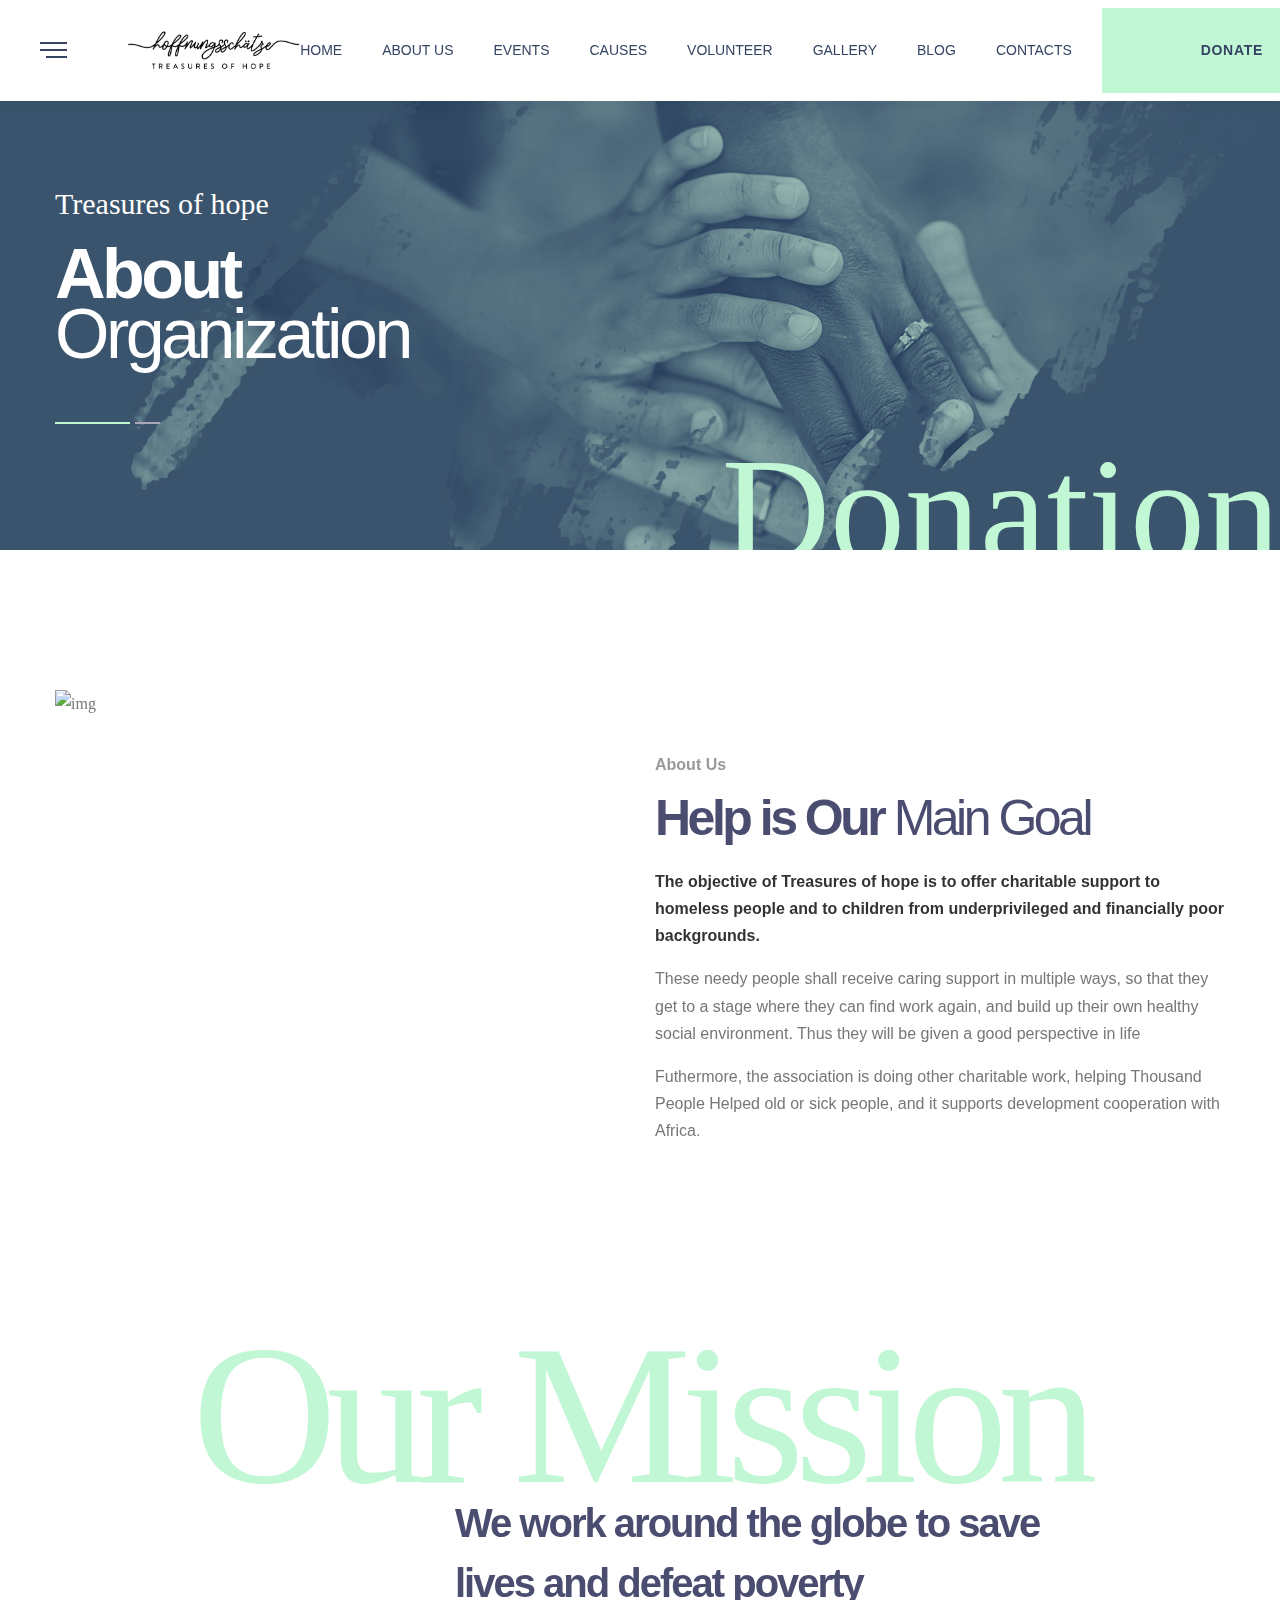
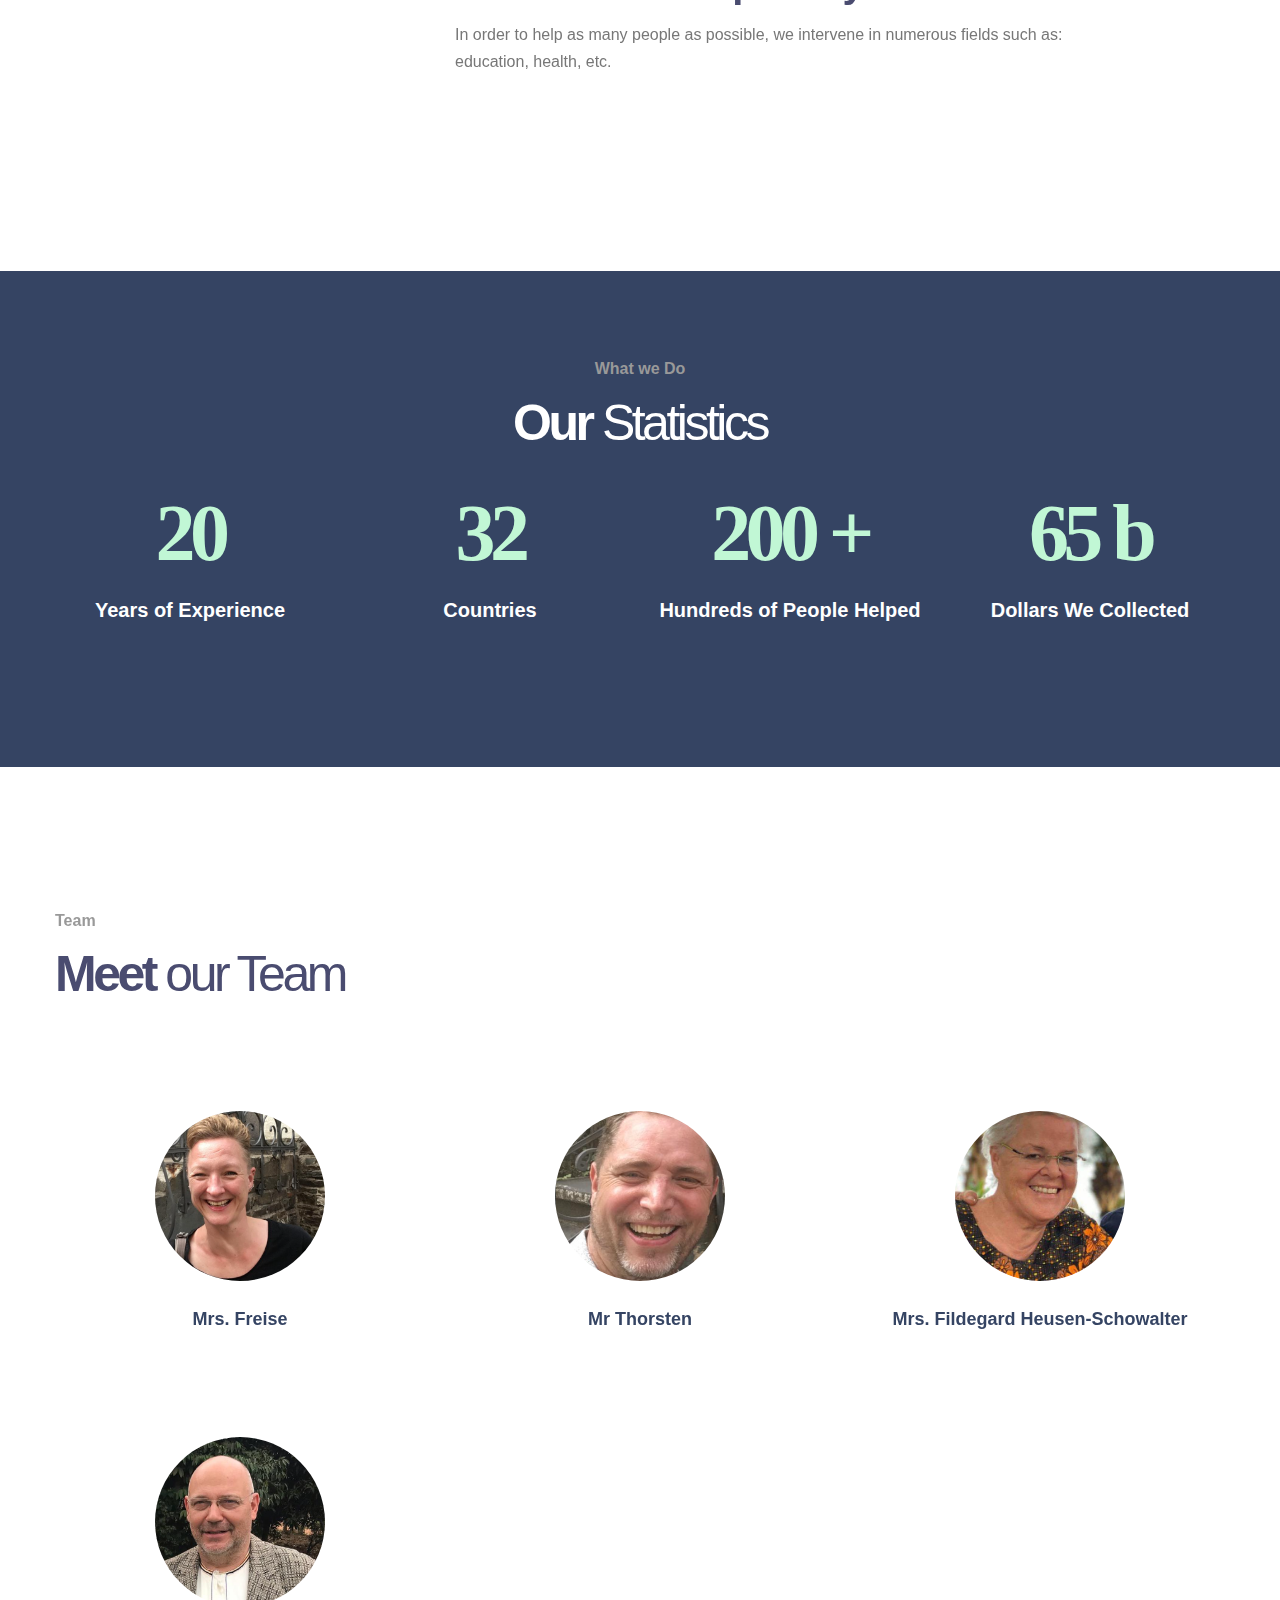
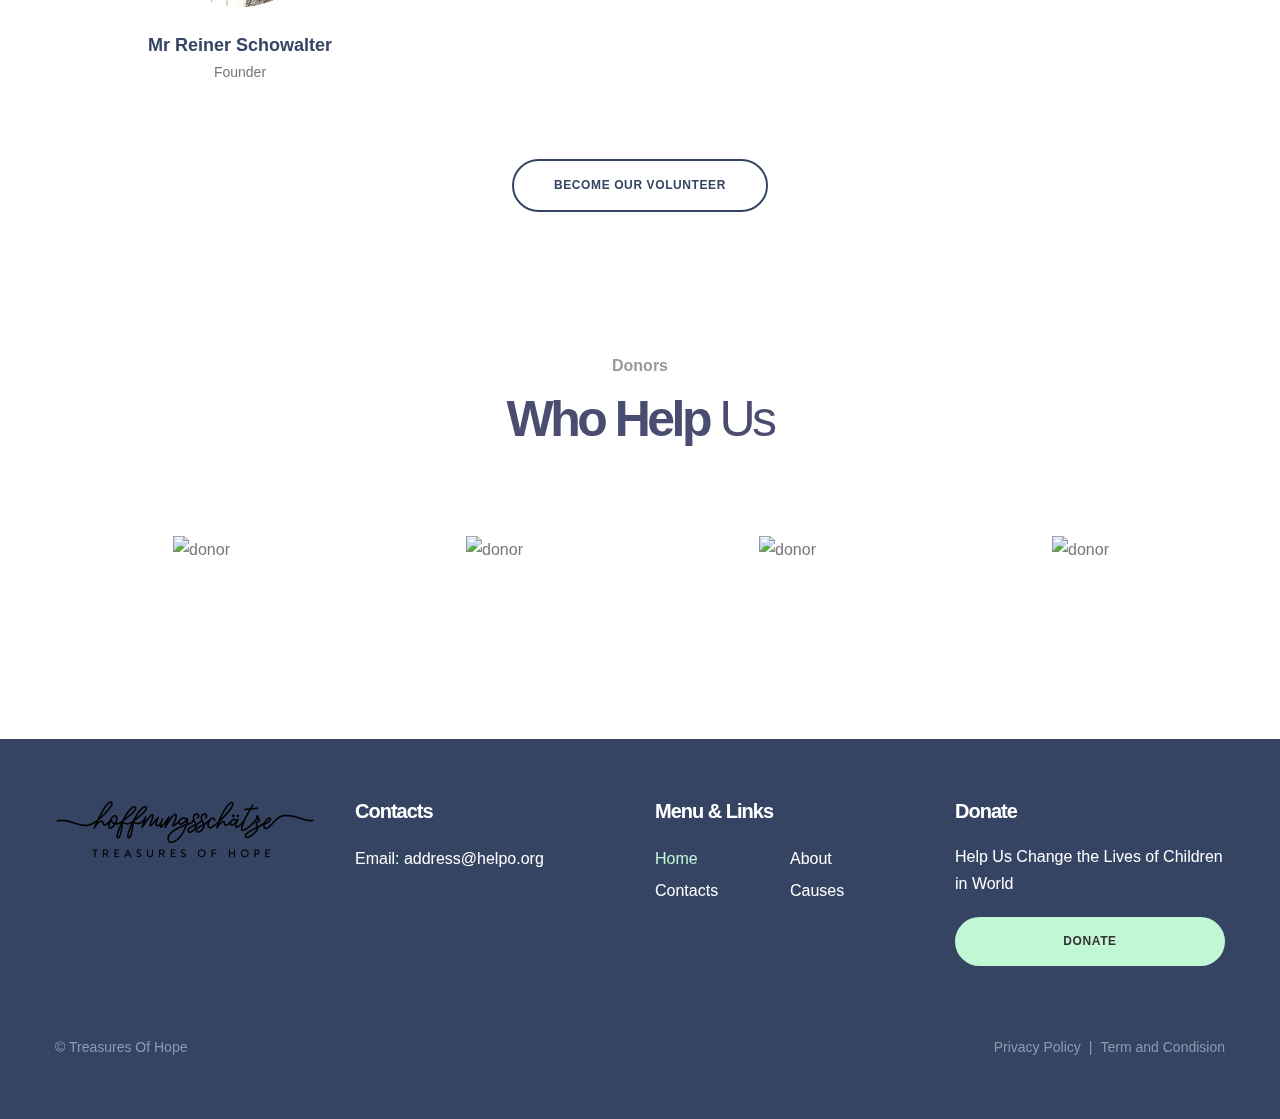
==== pages/about.html @ b7c79b07 "before last changes" ====
<!DOCTYPE html>
<html lang="en">
	<head>
		<meta charset="UTF-8"/>
		<meta name="description" content="description"/>
		<meta name="keywords" content="keywords"/>
		<meta name="viewport" content="width=device-width, initial-scale=1.0"/>
		<meta http-equiv="X-UA-Compatible" content="ie=edge"/>
		<link rel="shortcut icon" href="../img/favicon.ico"/>
		<title>Treasures Of Hope</title>
		<!-- styles-->
		<link rel="stylesheet" href="../css/styles.min.css"/>
		<!-- web-font loader-->
		<script>
			WebFontConfig = {

				google: {

					families: ['Quicksand:300,400,500,700', 'Permanent+Marker:400'],

				}

			}

			function font() {

				var wf = document.createElement('script')

				wf.src = ('https:' == document.location.protocol ? 'https' : 'http') + '://ajax.googleapis.com/ajax/libs/webfont/1.6.26/webfont.js'
				wf.type = 'text/javascript'
				wf.async = 'true'

				var s = document.getElementsByTagName('script')[0]

				s.parentNode.insertBefore(wf, s)

			}

			font()
		</script>
	</head>
	<body>
		<div class="page-wrapper">
			<!-- mobile menu start-->
			<div class="mobile-nav">
				<div class="mobile-nav__inner">

				</div>
			</div>
			<!-- mobile menu end-->
			<!-- aside dropdown start-->
			<div class="aside-dropdown">
				<div class="aside-dropdown__inner"><span class="aside-dropdown__close">
					<svg class="icon">
						<use xlink:href="#close"></use>
					</svg></span>
					<div class="aside-dropdown__item d-lg-none d-block">
						<ul class="aside-menu">
							<li class="main-menu__item"><a class="main-menu__link" href="../index.html"><span>Home</span></a></li>
							<li class="main-menu__item"><a class="main-menu__link" href="about.html"><span>About Us</span></a></li>
							<li class="main-menu__item"><a class="main-menu__link" href="events.html"><span>Events</span></a></li>
							<li class="main-menu__item"><a class="main-menu__link" href="causes.html"><span>Causes</span></a></li>
							<li class="main-menu__item"><a class="main-menu__link" href="volunteer.html"><span>Volunteer</span></a></li>
							<li class="main-menu__item"><a class="main-menu__link" href="gallery.html"><span>Gallery</span></a></li>						
							<li class="main-menu__item"><a class="main-menu__link" href="blog.html"><span>Blog</span></a></li>
							<li class="main-menu__item"><a class="main-menu__link" href="contacts.html"><span>Contacts</span></a></li>
						</ul>
					</div>

					<div class="aside-dropdown__item"><a class="button button--squared" href="https://www.paypal.com/donate/?hosted_button_id=TJ6F3CBX6GX7E"> <span>Donate</span></a></div>
				</div>
			</div>
			<!-- aside dropdown end-->
			<!-- header start-->
			<header class="header header--inner">
				<div class="container-fluid">
					<div class="row no-gutters justify-content-between">
						<div class="col-auto d-flex align-items-center">
							<div class="dropdown-trigger d-none d-sm-block">
								<div class="dropdown-trigger__item"></div>
							</div>
							<div class="header-logo"><a class="header-logo__link" href="index.html"><img class="header-logo__img" src="../img/TOH-Logo.png" alt="logo"/></a></div>
						</div>
						<div class="col-auto">
							<!-- main menu start-->
							<nav>
								<ul class="main-menu">
									<li class="main-menu__item"><a class="main-menu__link" href="../index.html"><span>Home</span></a></li>
									<li class="main-menu__item"><a class="main-menu__link" href="about.html"><span>About Us</span></a></li>
									<li class="main-menu__item"><a class="main-menu__link" href="events.html"><span>Events</span></a></li>
									<li class="main-menu__item"><a class="main-menu__link" href="causes.html"><span>Causes</span></a></li>
									<li class="main-menu__item"><a class="main-menu__link" href="volunteer.html"><span>Volunteer</span></a></li>
									<li class="main-menu__item"><a class="main-menu__link" href="gallery.html"><span>Gallery</span></a></li>						
									<li class="main-menu__item"><a class="main-menu__link" href="blog.html"><span>Blog</span></a></li>
									<li class="main-menu__item"><a class="main-menu__link" href="contacts.html"><span>Contacts</span></a></li>
								
								</ul>
							</nav>
							<!-- main menu end-->
						</div>
						<div class="col-auto d-flex align-items-center">
							<!-- lang select start-->
							<ul class="lang-select lang-select--inner">
								
							</ul>
							<!-- lang select end				--><a class="button button--squared" href="https://www.paypal.com/donate/?hosted_button_id=TJ6F3CBX6GX7E"> <span>Donate</span></a>
							<div class="dropdown-trigger d-block d-sm-none">
								<div class="dropdown-trigger__item"></div>
							</div>
						</div>
					</div>
				</div>
			</header>
			<!-- header end-->
			<main class="main">
				<section class="promo-primary">
					<picture>
						<source srcset="../img/contacts.jpg" media="(min-width: 992px)"/><img class="img--bg" src="../img/contacts.jpg" alt="img"/>
					</picture>
					<div class="promo-primary__description"> <span>Donation</span></div>
					<div class="container">
						<div class="row">
							<div class="col-auto">
								<div class="align-container">
									<div class="align-container__item"><span class="promo-primary__pre-title">Treasures of hope</span>
										<h1 class="promo-primary__title"><span>About</span><br/><span>Organization</span></h1>
									</div>
								</div>
							</div>
						</div>
					</div>
				</section>
				<!-- about-us start-->
				<section class="section about-us">
					<div class="container">
						<div class="row align-items-center">
							<div class="col-lg-6 col-xl-5">
								<div class="img-box">
									<div class="img-box__img"><img class="img--bg" src="../img/smile.jpg" alt="img"/></div>
								</div>
							</div>
							<div class="col-lg-6 col-xl-6 offset-xl-1">
								<div class="heading heading--primary"><span class="heading__pre-title">About Us</span>
									<h2 class="heading__title"><span>Help is Our</span> <span>Main Goal</span></h2>
								</div>
								<p><strong>The objective of Treasures of hope is to offer charitable support to homeless people and to children from underprivileged and financially poor backgrounds.</strong></p>
								<p>These needy people shall receive caring support in multiple ways, so that they get to a stage where they can find work again, and build up their own healthy social environment. Thus they will be given a good perspective in life</p>
								<p>Futhermore, the association is doing other charitable work, helping Thousand People Helped old or sick people, and it supports development cooperation with Africa.</p>
							</div>
						</div>
					</div>
				</section>
				<!-- about-us end-->
				<!-- text section start-->
				<section class="section text-section text-section--style-2 no-padding-top">
					<div class="container">
						<div class="row">
							<div class="col-12 text-center">
								<h2 class="text-section__heading">Our Mission</h2>
							</div>
						</div>
						<div class="row">
							<div class="col-lg-8 offset-lg-4 col-xl-7 offset-xl-4">
								<h3 class="text-section__title">We work around the globe to save lives and defeat poverty</h3>
								<p>In order to help as many people as possible, we intervene in numerous fields such as: education, health, etc.</p>
							</div>
						</div>
					</div>
				</section>
				<!-- text section end-->
				<!-- video block start-->
				<section class="section video-block no-padding-top">
					<div class="container">
						<div class="row">
							
						</div>
					</div>
				</section>
				<!-- video block end-->
				<!-- statistics start-->
				<section class="section statistics no-padding-top">
					<div class="container">
						<div class="row margin-bottom">
							<div class="col-12">
								<div class="heading heading--primary heading--center"><span class="heading__pre-title">What we Do</span>
									<h2 class="heading__title no-margin-bottom color--white"><span>Our</span> <span>Statistics</span></h2>
								</div>
							</div>
						</div>
						<div class="row offset-margin">
							<div class="col-sm-6 col-lg-3">
								<div class="icon-item">
									<div class="icon-item__img"><span class="js-counter">20</span></div>
									<div class="icon-item__text">
										<p>Years of Experience</p>
									</div>
								</div>
							</div>
							<div class="col-sm-6 col-lg-3">
								<div class="icon-item">
									<div class="icon-item__img"><span class="js-counter">32</span></div>
									<div class="icon-item__text">
										<p>Countries</p>
									</div>
								</div>
							</div>
							<div class="col-sm-6 col-lg-3">
								<div class="icon-item">
									<div class="icon-item__img"><span class="js-counter">200 </span><span>+</span></div>
									<div class="icon-item__text">
										<p>Hundreds of People Helped</p>
									</div>
								</div>
							</div>
							<div class="col-sm-6 col-lg-3">
								<div class="icon-item">
									<div class="icon-item__img"><span class="js-counter">65 </span><span>b</span></div>
									<div class="icon-item__text">
										<p>Dollars We Collected				</p>
									</div>
								</div>
							</div>
						</div>
					</div>
				</section>
				<!-- statistics end-->
				<!-- team start-->
				<section class="section team">
					<div class="container">
						<div class="row">
							<div class="col-12">
								<div class="heading heading--primary"><span class="heading__pre-title">Team</span>
									<h2 class="heading__title no-margin-bottom"><span>Meet</span> <span>our Team</span></h2>
								</div>
							</div>
						</div>
						<div class="row margin-bottom">
							<div class="col-sm-6 col-lg-4">
								<!-- iteam start-->
								<div class="team-item team-item--rounded">
									<ul class="team-item__socials">
										<li><a href="#"><i class="fa fa-facebook" aria-hidden="true"></i></a></li>
										<li><a href="#"><i class="fa fa-twitter" aria-hidden="true"></i></a></li>
										<li><a href="#"><i class="fa fa-youtube-play" aria-hidden="true"></i></a></li>
									</ul>
									<div class="team-item__img-holder">
										<div class="team-item__img"><img class="img--bg" src="../img/img/p1.png" alt="teammate"/></div>
									</div>
									<div class="team-item__description">
										<div class="team-item__name">Mrs. Freise</div>
										<div class="team-item__position"></div>
									</div>
								</div>
								<!-- iteam end-->
							</div>
							<div class="col-sm-6 col-lg-4 ">
								<!-- iteam start-->
								<div class="team-item team-item--rounded">
									<ul class="team-item__socials">
										<li><a href="#"><i class="fa fa-facebook" aria-hidden="true"></i></a></li>
										<li><a href="#"><i class="fa fa-twitter" aria-hidden="true"></i></a></li>
										<li><a href="#"><i class="fa fa-youtube-play" aria-hidden="true"></i></a></li>
									</ul>
									<div class="team-item__img-holder">
										<div class="team-item__img"><img class="img--bg" src="../img/img/p2.png" alt="teammate"/></div>
									</div>
									<div class="team-item__description">
										<div class="team-item__name">Mr Thorsten</div>
										<div class="team-item__position"></div>
									</div>
								</div>
								<!-- iteam end-->
							</div>
							<div class="col-sm-6 col-lg-4 ">
								<!-- iteam start-->
								<div class="team-item team-item--rounded">
									<ul class="team-item__socials">
										<li><a href="#"><i class="fa fa-facebook" aria-hidden="true"></i></a></li>
										<li><a href="#"><i class="fa fa-twitter" aria-hidden="true"></i></a></li>
										<li><a href="#"><i class="fa fa-youtube-play" aria-hidden="true"></i></a></li>
									</ul>
									<div class="team-item__img-holder">
										<div class="team-item__img"><img class="img--bg" src="../img/img/p3.png" alt="teammate"/></div>
									</div>
									<div class="team-item__description">
										<div class="team-item__name">Mrs. Fildegard Heusen-Schowalter</div>
										<div class="team-item__position"></div>
									</div>
								</div>
								<!-- iteam end-->
							</div>
							<div class="col-sm-6 col-lg-4 ">
								<!-- iteam start-->
								<div class="team-item team-item--rounded">
									<ul class="team-item__socials">
										<li><a href="#"><i class="fa fa-facebook" aria-hidden="true"></i></a></li>
										<li><a href="#"><i class="fa fa-twitter" aria-hidden="true"></i></a></li>
										<li><a href="#"><i class="fa fa-youtube-play" aria-hidden="true"></i></a></li>
									</ul>
									<div class="team-item__img-holder">
										<div class="team-item__img"><img class="img--bg" src="../img/img/p4.png" alt="teammate"/></div>
									</div>
									<div class="team-item__description">
										<div class="team-item__name">Mr Reiner Schowalter</div>
										<div class="team-item__position">Founder</div>
									</div>
								</div>
								<!-- iteam end-->
							</div>
						</div>
						<div class="row">
							<div class="col-12 text-center"><a class="button button--blue" href="volunteer.html">Become our volunteer</a></div>
						</div>
					</div>
				</section>
				<!-- team end-->
				<!-- donors start-->
				<section class="section donors no-padding-top">
					<div class="container">
						<div class="row margin-bottom">
							<div class="col-12">
								<div class="heading heading--primary heading--center"><span class="heading__pre-title">Donors</span>
									<h2 class="heading__title no-margin-bottom"><span>Who Help</span> <span>Us</span></h2>
								</div>
							</div>
						</div>
						<div class="row">
							<div class="col-12">
								<!-- donors slider start-->
								<div class="slider-holder">
									<div class="donors-slider donors-slider--style-1">
										<div class="donors-slider__item">
											<div class="donors-slider__img"><img src="img/donor_1.png" alt="donor"/></div>
										</div>
										<div class="donors-slider__item">
											<div class="donors-slider__img"><img src="img/donor_2.png" alt="donor"/></div>
										</div>
										<div class="donors-slider__item">
											<div class="donors-slider__img"><img src="img/donor_3.png" alt="donor"/></div>
										</div>
										<div class="donors-slider__item">
											<div class="donors-slider__img"><img src="img/donor_4.png" alt="donor"/></div>
										</div>
									</div>
								</div>
								<!-- donors slider end-->
							</div>
						</div>
					</div>
				</section>
				<!-- donors end-->
			</main>
			<!-- footer start-->
			<footer class="footer">
				<div class="container">
					<div class="row">
						<div class="col-sm-6 col-lg-3">
							<div class="footer-logo"><a class="footer-logo__link" href="index.html"><img class="footer-logo__img" src="../img/TOH-Logo.png" alt="logo"/></a></div>
							<!-- footer socials start-->
							<ul class="footer-socials">
								
							</ul>
							<!-- footer socials end-->
						</div>
						<div class="col-sm-6 col-lg-3">
							<h4 class="footer__title">Contacts</h4>
							<div class="footer-contacts">
								<p class="footer-contacts__phone"><a href="tel:+31859644725"></a></p>
								<p class="footer-contacts__mail">Email: <a href="mailto:support@helpo.org">address@helpo.org</a></p>
							</div>
						</div>
						<div class="col-sm-6 col-lg-3">
							<h4 class="footer__title">Menu & Links</h4>
							<!-- footer nav start-->
							<nav>
								<ul class="footer-menu">
									<li class="footer-menu__item footer-menu__item--active"><a class="footer-menu__link" href="/index.html">Home</a></li>
									<li class="footer-menu__item"><a class="footer-menu__link" href="./about.html">About</a></li>
									<li class="footer-menu__item"><a class="footer-menu__link" href="./contacts.html">Contacts</a></li>
									<li class="footer-menu__item"><a class="footer-menu__link" href="./causes.html">Causes</a></li>
								</ul>
							</nav>
							<!-- footer nav end-->
						</div>
						<div class="col-sm-6 col-lg-3">
							<h4 class="footer__title">Donate</h4>
							<p>Help Us Change the Lives of Children in World</p><a class="button footer__button button--filled" href="https://www.paypal.com/donate/?hosted_button_id=TJ6F3CBX6GX7E">Donate</a>
						</div>
					</div>
					<div class="row align-items-baseline">
						<div class="col-md-6">
							<p class="footer-copyright">© Treasures Of Hope</p>
						</div>
						<div class="col-md-6">
							<div class="footer-privacy"><a class="footer-privacy__link" href="#">Privacy Policy</a><span class="footer-privacy__divider">|</span><a class="footer-privacy__link" href="#">Term and Condision</a></div>
						</div>
					</div>
				</div>
			</footer>
			<!-- footer end-->
		</div>
		<!-- libs-->
		<script src="https://ajax.googleapis.com/ajax/libs/jquery/2.2.4/jquery.min.js"></script>
		<script src="../js/libs.min.js"></script>
		<!-- scripts-->
		<script src="../js/common.min.js"></script>
		<div style="display: none"><?xml version="1.0" encoding="utf-8"?><svg xmlns="http://www.w3.org/2000/svg" xmlns:xlink="http://www.w3.org/1999/xlink"><symbol viewBox="0 0 12.8 16" id="bag" xmlns="http://www.w3.org/2000/svg"><path d="M12.797 13.831l-.916-10.317a.441.441 0 00-.438-.402H9.559C9.533 1.391 8.127 0 6.4 0S3.267 1.391 3.241 3.112H1.357a.437.437 0 00-.438.402L.003 13.831 0 13.87C0 15.045 1.076 16 2.4 16h8c1.324 0 2.4-.955 2.4-2.13 0-.013 0-.026-.003-.039zM6.4.883a2.28 2.28 0 012.276 2.228H4.124A2.28 2.28 0 016.4.883zm4 14.234h-8c-.831 0-1.504-.55-1.517-1.227l.876-9.891h1.478V5.34a.44.44 0 00.441.442.44.44 0 00.442-.442V3.998h4.556V5.34a.44.44 0 00.441.442.44.44 0 00.442-.442V3.998h1.478l.88 9.891c-.013.678-.69 1.228-1.517 1.228z" fill-rule="evenodd" clip-rule="evenodd"/></symbol><symbol viewBox="0 0 512 512" id="blood" xmlns="http://www.w3.org/2000/svg"><path d="M157.764 434.559c-57.058-28.643-84.583-102.22-48.983-163.75a7.5 7.5 0 00-2.735-10.249c-3.583-2.069-8.173-.85-10.249 2.736-39.956 69.06-9.481 152.18 55.237 184.67a7.501 7.501 0 106.73-13.407z"/><path d="M469.999 392.714a7.5 7.5 0 007.501-7.501V368.89c0-6.556-5.272-11.895-11.806-11.902h-51.751v-51.804c-.008-6.481-5.348-11.753-11.902-11.753H388.67c-3.972-17.819-10.632-34.895-19.853-50.835-.083-.144-128.44-222.006-128.526-222.148-19.198-33.08-41.612-19.623-50.492-4.18-.656 1.136-128.933 222.861-130.939 226.328-66.43 114.817 10.682 257.11 138.572 268.632a7.504 7.504 0 008.144-6.798 7.501 7.501 0 00-6.798-8.144C80.996 485.676 11.359 354.653 71.845 250.107L200.31 28.057c1.009-1.745 7.094-13.281 13.563-13.078 5.398.145 10.844 8.744 13.567 13.211l128.39 221.918c7.889 13.636 13.738 28.173 17.443 43.323H334.39c-6.555 0-11.894 5.272-11.901 11.806v51.751h-51.81c-6.074.01-11.085 4.703-11.687 10.689-.04.399-.061.804-.061 1.213v67.651c0 6.555 5.272 11.894 11.806 11.901h51.752v7.257c-24.419 21.571-55.547 36.26-90.231 40.215a7.504 7.504 0 00-6.604 8.303c.47 4.116 4.202 7.076 8.303 6.603 31.259-3.565 61.771-15.303 88.531-35.736v25.163c.008 6.481 5.348 11.753 11.901 11.753h67.65c6.556 0 11.895-5.272 11.902-11.806v-51.751h51.804c6.481-.008 11.753-5.348 11.753-11.901v-16.324a7.5 7.5 0 00-7.501-7.501 7.5 7.5 0 00-7.501 7.501v13.224h-51.653c-6.564 0-11.902 5.34-11.902 11.902v51.654H337.49v-51.653c0-6.564-5.341-11.902-11.903-11.902h-51.654v-61.452h51.654c6.564 0 11.903-5.34 11.903-11.902v-51.657h61.451v51.654c0 6.564 5.34 11.902 11.902 11.902h51.654v13.224a7.503 7.503 0 007.502 7.502z"/></symbol><symbol viewBox="0 0 512.002 512.002" id="bread" xmlns="http://www.w3.org/2000/svg"><path d="M495.535 92.143h-4.457c.344-1.447.545-2.949.545-4.5V67.738c0-10.752-8.748-19.5-19.5-19.5h-11.408a7.5 7.5 0 000 15h11.408c2.439 0 4.5 2.061 4.5 4.5v19.904c0 2.439-2.061 4.5-4.5 4.5h-57.818c-2.439 0-4.5-2.061-4.5-4.5V67.738c0-2.439 2.061-4.5 4.5-4.5h11.408a7.5 7.5 0 000-15h-11.408c-10.752 0-19.5 8.748-19.5 19.5v19.904c0 1.551.201 3.053.545 4.5H287.629c-9.212 0-16.707 7.495-16.707 16.707v180.013c-25.03-8.489-50.928-12.394-76.045-12.394-83.833 0-154.508 42.636-187.491 101.791-21.401 38.38 6.263 85.506 50.106 85.506h119.884c4.142 0 7.5-3.357 7.5-7.5s-3.358-7.5-7.5-7.5H57.493c-32.46 0-52.795-34.88-37.005-63.201 13.073-23.447 32.309-43.48 55.554-58.968v46.363c0 4.143 3.358 7.5 7.5 7.5s7.5-3.357 7.5-7.5V317.54c12.713-6.936 26.367-12.601 40.668-16.866v72.286a7.5 7.5 0 007.5 7.5 7.5 7.5 0 007.5-7.5v-76.201a221.787 221.787 0 0140.667-5.155v81.356a7.5 7.5 0 007.5 7.5 7.5 7.5 0 007.5-7.5v-81.356a221.809 221.809 0 0140.668 5.155v76.2c0 4.143 3.358 7.5 7.5 7.5s7.5-3.357 7.5-7.5v-72.286c14.3 4.265 27.954 9.93 40.668 16.866v55.419c0 4.143 3.358 7.5 7.5 7.5s7.5-3.357 7.5-7.5v-46.363c24.616 16.4 43.256 36.911 55.554 58.968 15.808 28.352-4.579 63.201-37.005 63.201H212.378c-4.142 0-7.5 3.357-7.5 7.5s3.358 7.5 7.5 7.5h283.049c9.139 0 16.574-7.436 16.574-16.574V108.607c0-9.079-7.386-16.464-16.466-16.464zm-209.612 16.706c0-.941.765-1.706 1.706-1.706h207.906c.808 0 1.464.657 1.464 1.464v46.037L285.923 261.942V108.849zM497 447.19c0 .868-.706 1.574-1.574 1.574H371.037c9.483-8.735 16.233-21.034 18.146-34.47 2.737-19.237-4.076-33.112-14.606-48.661L497 303.402V447.19zm0-160.614l-131.476 66.833c-19.813-24.581-47.229-45.241-79.601-58.859v-15.781L497 171.472v115.104z"/><path d="M403.594 129.388h-30.552a7.5 7.5 0 000 15h30.552a7.5 7.5 0 000-15z"/></symbol><symbol viewBox="0 0 512 512" id="charity" xmlns="http://www.w3.org/2000/svg"><path d="M511.833 310.027c-8.158-38.269-45.677-65.235-86.638-57.957 10.639-123.887-86.883-231.318-212.203-231.318h-.024l-.029.001C94.34 20.783 0 117.275 0 233.744 0 354.22 98.509 446.943 213.073 446.943c22.075 0 44.019-3.522 65.576-10.536 19.43 20.469 43.935 38.917 71.778 53.909a7.521 7.521 0 0010.189-3.057 7.521 7.521 0 00-3.057-10.189c-98.571-53.076-125.017-132.852-108.589-173.626 18.607-46.07 82.568-50.594 107.262-7.141 1.376 2.421 7.796 8.56 15.846 8.383 6.247-.146 12.028-4.11 15.077-9.002 31.133-49.96 99.33-32.402 109.965 17.481a7.518 7.518 0 008.925 5.788 7.522 7.522 0 005.788-8.926zM162.425 42.355c-22.262 20.549-37.029 50.349-46.474 79.023-18.425-5.258-35.275-12.033-49.856-20.172 26.902-29.675 60.302-49.281 96.33-58.851zM56.303 112.931c16.08 9.278 34.798 16.957 55.322 22.828-8.072 29.433-11.922 60.32-12.472 90.463H15.202c1.532-40.865 15.561-80.232 41.101-113.291zm-.207 241.746c-25.017-32.159-39.367-71.359-40.899-113.411h83.956c.546 30.053 4.257 60.998 12.401 90.484-20.583 5.894-39.35 13.606-55.458 22.927zm9.911 11.652c14.598-8.16 31.475-14.95 49.931-20.217 9.481 28.467 24.256 58.54 46.219 78.774-37.417-9.97-70.723-30.414-96.15-58.557zm139.463 64.649c-36.885-6.393-62.719-52.612-74.917-88.641 23.308-5.413 48.683-8.516 74.917-9.016v97.657zm0-112.701c-27.715.512-54.584 3.842-79.301 9.668-7.279-26.463-11.392-55.947-11.97-86.678h91.271v77.01zm0-92.055h-91.271c.548-29.094 4.286-58.741 11.97-86.678 24.718 5.825 51.588 9.156 79.301 9.667v77.011zm0-92.057c-26.236-.499-51.614-3.604-74.923-9.016 12.129-36.335 37.274-82.924 74.923-88.763v97.779zm154.421-32.959c-14.581 8.14-31.43 14.915-49.856 20.172-9.346-28.376-24.45-58.872-46.477-79.024 36.483 9.632 69.992 29.769 96.333 58.852zm-139.376-64.82c37.773 5.858 62.794 52.424 74.923 88.762-23.31 5.414-48.687 8.518-74.923 9.017V36.386zm36.814 373.798c-11.743 12.055-24.164 19.093-36.813 20.979v-97.839c3.111.06 6.226.148 9.334.282 1.616 27.908 11.689 53.506 27.479 76.578zm54.139-158.792c-41.192-4-77.628 26.35-81.513 67.17-3.144-.13-6.294-.227-9.441-.285v-77.011h91.264a386.803 386.803 0 01-.31 10.126zm-90.953-25.17v-77.011c27.714-.511 54.584-3.842 79.301-9.667 7.279 26.463 11.392 55.947 11.97 86.678h-91.271zm189.096 30.461c-23.949 10.169-34.499 30.393-35.484 31.426-1.808 1.894-2.863 2.147-5.317-.131l-.024-.021c-9.286-15.833-24.084-27.996-42.402-33.598.22-4.346.368-8.719.448-13.092h83.946a200.988 200.988 0 01-1.167 15.416zm-82.78-30.461c-.583-31.975-4.869-62.741-12.472-90.463 20.523-5.871 39.241-13.55 55.322-22.828 25.222 32.632 39.548 71.881 41.102 113.291h-83.952zm178.644 113.05c-4.098-.657-7.961 2.129-8.622 6.23-11.221 69.69-81.629 115.269-111.381 131.631a7.523 7.523 0 007.249 13.183c55.891-30.738 108.926-79.956 118.984-142.421a7.522 7.522 0 00-6.23-8.623z"/></symbol><symbol viewBox="0 0 488.878 488.878" id="check" xmlns="http://www.w3.org/2000/svg"><path d="M143.294 340.058l-92.457-92.456L0 298.439l122.009 122.008.14-.141 22.274 22.274L488.878 98.123l-51.823-51.825z"/></symbol><symbol viewBox="0 0 511.998 511.998" id="church" xmlns="http://www.w3.org/2000/svg"><path d="M443.726 325.008l-88.417-69.347v-33.14c0-4.143-3.357-7.5-7.5-7.5s-7.5 3.357-7.5 7.5v21.374l-79.68-62.494a7.504 7.504 0 00-9.259 0l-79.68 62.494v-89.068L255.998 88.7l84.309 66.125v32.692c0 4.143 3.357 7.5 7.5 7.5s7.5-3.357 7.5-7.5V166.59l13.309 10.439a7.502 7.502 0 009.259-11.803L263.499 75.521V43.999h21.381c4.143 0 7.5-3.357 7.5-7.5s-3.357-7.5-7.5-7.5h-21.381V7.5c0-4.143-3.357-7.5-7.5-7.5a7.499 7.499 0 00-7.5 7.5v21.496h-21.381c-4.143 0-7.5 3.357-7.5 7.5s3.357 7.5 7.5 7.5h21.381V75.52l-114.375 89.706a7.5 7.5 0 009.259 11.803l13.308-10.438v89.068l-88.417 69.347a7.5 7.5 0 009.259 11.803l30.124-23.626v183.814H76.078a7.499 7.499 0 00-7.5 7.5c0 4.143 3.357 7.5 7.5 7.5H435.92c4.143 0 7.5-3.357 7.5-7.5s-3.357-7.5-7.5-7.5h-31.576V313.185l30.124 23.626a7.502 7.502 0 0010.531-1.272 7.502 7.502 0 00-1.273-10.531zM248.498 496.999h-43.629V378.22c0-18.035 14.673-32.708 32.708-32.708h10.921v151.487zm140.845-.001h-67.214v-67.13c0-4.143-3.357-7.5-7.5-7.5s-7.5 3.357-7.5 7.5v67.131H263.5V345.511h10.921c18.035 0 32.708 14.673 32.708 32.709v16.646c0 4.143 3.357 7.5 7.5 7.5s7.5-3.357 7.5-7.5V378.22c0-26.308-21.401-47.71-47.709-47.71h-36.842c-26.31 0-47.709 21.405-47.709 47.71v118.778h-67.214V301.419l133.344-104.584 133.344 104.584v195.579z"/><path d="M270.885 121.611h-29.773c-4.143 0-7.5 3.357-7.5 7.5s3.357 7.5 7.5 7.5h29.773c4.143 0 7.5-3.357 7.5-7.5s-3.356-7.5-7.5-7.5zm0 27.814h-29.773a7.499 7.499 0 00-7.5 7.5c0 4.143 3.357 7.5 7.5 7.5h29.773c4.143 0 7.5-3.357 7.5-7.5a7.498 7.498 0 00-7.5-7.5zm0 111.651h-29.773a7.499 7.499 0 00-7.5 7.5c0 4.143 3.357 7.5 7.5 7.5h29.773c4.143 0 7.5-3.357 7.5-7.5a7.498 7.498 0 00-7.5-7.5zm0 27.812h-29.773a7.499 7.499 0 00-7.5 7.5c0 4.143 3.357 7.5 7.5 7.5h29.773c4.143 0 7.5-3.357 7.5-7.5a7.498 7.498 0 00-7.5-7.5z"/></symbol><symbol fill="none" stroke-width="2" stroke-linecap="round" stroke-linejoin="round" class="gfeather gfeather-clock" viewBox="0 0 24 24" id="clock" xmlns="http://www.w3.org/2000/svg"><circle cx="12" cy="12" r="10"/><path d="M12 6v6l4 2"/></symbol><symbol viewBox="0 0 47.971 47.971" id="close" xmlns="http://www.w3.org/2000/svg"><path d="M28.228 23.986L47.092 5.122a2.998 2.998 0 000-4.242 2.998 2.998 0 00-4.242 0L23.986 19.744 5.121.88a2.998 2.998 0 00-4.242 0 2.998 2.998 0 000 4.242l18.865 18.864L.879 42.85a2.998 2.998 0 104.242 4.241l18.865-18.864L42.85 47.091c.586.586 1.354.879 2.121.879s1.535-.293 2.121-.879a2.998 2.998 0 000-4.242L28.228 23.986z"/></symbol><symbol viewBox="0 0 510 510" id="comment" xmlns="http://www.w3.org/2000/svg"><path d="M459 0H51C22.95 0 0 22.95 0 51v459l102-102h357c28.05 0 51-22.95 51-51V51c0-28.05-22.95-51-51-51z"/></symbol><symbol viewBox="0 0 512 512" id="donate-1" xmlns="http://www.w3.org/2000/svg"><path d="M210.292 38.074h-31.52a7.5 7.5 0 000 15h31.52a7.5 7.5 0 000-15zm5.824 403.437h-43.17c-10.025 0-18.181 8.156-18.181 18.182v7.007c0 10.025 8.156 18.181 18.181 18.181h43.17c10.025 0 18.181-8.156 18.181-18.181v-7.007c0-10.026-8.156-18.182-18.181-18.182zm3.18 25.189c0 1.724-1.457 3.18-3.18 3.18h-43.17c-1.724 0-3.18-1.456-3.18-3.18v-7.007c0-1.724 1.457-3.181 3.18-3.181h43.17c1.724 0 3.18 1.457 3.18 3.181v7.007zm42.26-136.646H127.507a7.5 7.5 0 000 15h134.049c4.143 0 7.5-3.358 7.5-7.5s-3.357-7.5-7.5-7.5zm-.001 40.752H127.507a7.5 7.5 0 000 15h134.049a7.5 7.5 0 10-.001-15zm205.517 19.405l-28.916-28.915 16.321-9.043c7.146-3.963 5.88-14.512-1.892-16.514h-.001l-75.343-19.401c-7.617-1.962-14.731 5.161-12.772 12.765l19.393 75.309c2.002 7.797 12.583 9.053 16.545 1.894l9.022-16.282 28.3 28.3c4.261 4.261 11.378 4.286 15.916-.25l13.239-13.239c4.081-4.087 4.167-10.646.188-14.624zm-21.511 14.731l-30.484-30.485c-4.634-4.633-12.365-3.263-15.5 2.396l-4.998 9.022-13.674-53.101 53.102 13.674-9.724 5.387c-5.325 2.951-6.574 10.229-2.213 14.591l31.004 31.004-7.513 7.512zM175.074 202.706h-14.747v-.001c-3.416 0-5.665 1.833-5.665 3.916v53.074c0 2.083 2.249 3.916 5.665 3.916h14.747c11.499 0 20.496-5.332 20.496-19.663v-21.579c0-14.33-8.998-19.663-20.496-19.663zm7.499 41.242c0 5.666-2.833 8.333-7.499 8.333h-7.414v-38.243h7.414c4.666-.001 7.499 2.665 7.499 8.331v21.579zm40.991-41.243c-11.498 0-20.413 5.332-20.413 19.663v22.079c0 14.331 8.916 19.663 20.413 19.663s20.496-5.332 20.496-19.663v-22.079c0-14.33-8.999-19.663-20.496-19.663zm7.498 41.743c0 5.749-2.833 8.333-7.498 8.333-4.666 0-7.415-2.583-7.415-8.333v-22.079c0-5.749 2.749-8.333 7.415-8.333 4.665 0 7.498 2.583 7.498 8.333v22.079zm57.404-41.743c-3.249 0-6.498 1.166-6.498 3.915v28.329l-13.498-25.746c-3.166-6.082-4.915-6.499-9.582-6.499-3.249 0-6.498 1.25-6.498 3.999v52.907c0 5.332 12.998 5.332 12.998 0v-28.327l15.83 28.828c1.583 2.916 4.249 3.499 7.248 3.499 3.249 0 6.499-1.333 6.499-3.999v-52.99c.001-2.749-3.249-3.916-6.499-3.916zm59.57 54.658l-15.58-50.824c-.917-2.917-4.666-4.333-8.499-4.333s-7.582 1.417-8.498 4.333l-15.497 50.824c-.083.333-.167.667-.167.917 0 3.083 4.749 5.332 8.333 5.332 2.082 0 3.749-.667 4.248-2.416l2.833-10.415h17.58l2.833 10.415c.499 1.75 2.166 2.416 4.249 2.416 3.582 0 8.331-2.25 8.331-5.332.001-.25-.082-.583-.166-.917zm-30.161-16.581l6.082-22.329 6.082 22.329h-12.164zm65.986-38.078h-35.993c-2.749 0-3.916 3-3.916 5.749 0 3.166 1.417 5.916 3.916 5.916h11.498v45.242c0 2.666 3.249 3.999 6.499 3.999 3.249 0 6.498-1.333 6.498-3.999V214.37h11.498c2.5 0 3.916-2.75 3.916-5.916 0-2.75-1.167-5.75-3.916-5.75zm44.407 49.574H405.94v-14.164h12.498c2.749 0 3.915-2.666 3.915-4.916 0-2.666-1.416-5.082-3.915-5.082H405.94v-14.081h22.328v.001c2.5 0 3.916-2.666 3.916-5.749 0-2.666-1.166-5.582-3.916-5.582h-29.661c-2.833 0-5.665 1.333-5.665 3.999v52.907c0 2.666 2.832 3.999 5.665 3.999h29.661c2.75 0 3.916-2.916 3.916-5.582 0-3.084-1.416-5.75-3.916-5.75z"/><path d="M459.817 245.747a7.5 7.5 0 00-7.5 7.5v28.752c0 2.439-2.061 4.5-4.5 4.5H142.282c-4.011 0-7.274-3.263-7.274-7.274v-92.43c0-4.008 3.258-7.268 7.264-7.273h305.544c2.439 0 4.5 2.061 4.5 4.5v34.223c0 4.142 3.357 7.5 7.5 7.5s7.5-3.358 7.5-7.5v-34.223c0-10.753-8.749-19.501-19.501-19.501H347.064V31.634C347.064 14.191 332.873 0 315.43 0H212.033a7.5 7.5 0 000 15h103.398c9.172 0 16.633 7.461 16.633 16.633V164.52h-17.387V88.848c0-7.522-6.119-13.645-13.645-13.645H88.029c-7.479 0-13.644 6.103-13.644 13.645v326.846c0 7.522 6.12 13.643 13.644 13.643h213.003c7.523 0 13.645-6.12 13.645-13.643V301.5h17.387v178.865c0 9.172-7.461 16.633-16.633 16.633H73.632c-9.172 0-16.633-7.461-16.633-16.633V31.634c0-9.172 7.461-16.633 16.633-16.633H177.03a7.5 7.5 0 000-15H73.632C56.189 0 41.999 14.191 41.999 31.634v448.732C41.999 497.809 56.19 512 73.633 512h241.799c17.442 0 31.634-14.191 31.634-31.634V301.5h100.751c10.753 0 19.501-8.749 19.501-19.501v-28.752a7.501 7.501 0 00-7.501-7.5zM133.266 90.206h166.41v32.561h-166.41V90.206zm-43.879 0h28.878v32.561H89.387V90.206zm210.289 324.132H89.387v-276.57h210.289v26.753H139.507c-10.753 0-19.501 8.749-19.501 19.501v97.977c0 10.753 8.749 19.501 19.501 19.501h160.169v112.838z"/></symbol><symbol viewBox="0 0 512 512" id="donation" xmlns="http://www.w3.org/2000/svg"><path d="M249.391 480.848l-5.955-81.261c-.644-8.765-8.267-15.274-16.937-14.626l-4.06.298c-1.684-16.72-4.663-33.083-8.881-48.743-5.795-21.513-11.132-28.631-35.39-58.71l-.091-.111c-9.117-10.87-16.034-13.592-63.355-40.001-10.804-6.03-20.514-4.362-27.552-.111l-.951-2.285a28.116 28.116 0 001.465-7.138l4.32-59.924c1.125-15.605-10.594-29.147-26.202-30.272-8.141-.594-15.872 2.306-21.525 7.704-17.838-13.303-50.332-.331-43.294 33.012.068.325 32.147 118.269 32.234 118.588 4.603 21.37 20.138 33.048 26.62 37.084.805.499 17.8 9.877 18.63 10.335 25.706 14.18 27.804 15.34 34.941 24.697 6.853 8.987 6.83 17.261 7.275 23.332l-3.786.278c-8.702.639-15.262 8.236-14.623 16.936l5.357 73.138c.61 8.334 7.635 14.862 15.991 14.862h109.893c9.24 0 16.551-7.865 15.876-17.082zM77.051 167.156l-2.834 39.302c-20.513-49.296-18.527-45.451-20.4-49.113 8.282-9.374 24.156-2.983 23.234 9.811zm-9.44 154.378c-11.585-7.277-16.527-15.939-19.88-28.012L15.607 175.388c-.62-3.095-2.482-16.157 9.303-19.475 6.087-1.42 10.482.561 13.937 5.552 1.548 2.237-2.11-6.058 37.249 88.526-3.5 7.964-3.862 19.859 7.323 28.337 12.099 9.172 40.842 31.136 41.131 31.357a7.455 7.455 0 004.545 1.54 7.494 7.494 0 004.557-13.45c-.289-.222-29.054-22.203-41.178-31.393-7.136-5.408-2.456-13.048 2.76-16.16 3.688-2.196 7.558-2.02 12.183.562 46.012 25.678 52.068 28.089 59.133 36.492 24.266 30.094 27.651 35.01 32.535 53.141 3.974 14.75 6.793 30.168 8.402 45.94l-71.854 5.264c-.452-6.156-.485-18.448-10.306-31.327-10.733-14.071-14.383-14.588-57.716-38.76zm166.583 161.107a.896.896 0 01-.681.297H123.62a1.048 1.048 0 01-1.042-.967l-5.357-73.138a.837.837 0 01.771-.892 4085734.798 4085734.798 0 00109.67-8.032c.201 0 .383.068.539.203.174.149.27.342.287.57l5.953 81.259a.904.904 0 01-.247.7zm233.527-336.977c-18.673-17.826-49.575-3.071-47.727 22.57l4.32 59.923a28.071 28.071 0 001.465 7.139l-.951 2.285c-7.037-4.251-16.753-5.918-27.552.111-47.382 26.436-54.259 29.154-63.356 40a9.062 9.062 0 00-.092.112c-24.257 30.081-29.593 37.197-35.388 58.709-4.219 15.66-7.197 32.023-8.881 48.743l-4.061-.298c-8.749-.623-16.298 5.91-16.935 14.626l-5.955 81.261c-.673 9.215 6.638 17.08 15.877 17.08h40.195c4.14 0 7.495-3.355 7.495-7.495s-3.355-7.495-7.495-7.495h-40.195a.896.896 0 01-.681-.297.892.892 0 01-.247-.7l5.955-81.26a.802.802 0 01.286-.57.857.857 0 01.606-.201l109.603 8.03a.835.835 0 01.77.893l-5.357 73.138c-.04.543-.498.967-1.042.967h-34.722c-4.14 0-7.495 3.355-7.495 7.495s3.355 7.495 7.495 7.495h34.722c8.356 0 15.382-6.528 15.991-14.862l5.357-73.137c.64-8.701-5.921-16.3-14.624-16.938l-3.785-.278.38-5.186a33.967 33.967 0 016.895-18.146c8.604-11.281 9.973-10.686 53.261-34.849.105-.058.208-.119.311-.183 6.481-4.036 22.016-15.714 26.62-37.084l32.133-118.17a7.51 7.51 0 00.101-.419c7.047-33.393-25.491-46.29-43.297-33.009zm-9.543 11.682c-1.619 3.165 1.656-3.891-20.4 49.113l-2.834-39.302c-.91-12.634 14.841-19.313 23.234-9.811zm38.21 18.042c-.092.338-32.155 118.224-32.228 118.565-3.207 15.173-13.7 23.763-19.776 27.58-43.332 24.172-46.983 24.688-57.714 38.758-9.536 12.505-9.786 24.25-10.306 31.327l-71.854-5.264c1.609-15.77 4.429-31.19 8.402-45.94 4.884-18.132 8.265-23.043 32.538-53.141 7.063-8.402 13.12-10.814 59.13-36.491 9.705-5.417 15.255 1.44 16.683 3.606.013.021.029.038.042.058.027.042.049.085.078.126 1.692 2.601 3.701 7.594-1.86 11.809-12.124 9.189-40.889 31.17-41.178 31.392a7.494 7.494 0 004.557 13.45 7.463 7.463 0 004.545-1.54c.289-.221 29.032-22.184 41.131-31.356 11.185-8.478 10.823-20.373 7.323-28.338 45.243-108.727 33.54-81.367 37.715-89.307 8.015-10.579 26.687-4.842 22.772 14.706zm-195.047-64.524h-20.043V90.819c0-13.93-11.332-25.262-25.262-25.262s-25.262 11.332-25.262 25.262v20.044H210.73c-13.93 0-25.263 11.332-25.263 25.262s11.333 25.262 25.263 25.262h20.044v20.045c-.001 13.93 11.331 25.262 25.261 25.262s25.262-11.332 25.262-25.262v-20.045h20.044c13.93 0 25.263-11.332 25.263-25.262s-11.334-25.261-25.263-25.261zm0 35.533h-27.538a7.494 7.494 0 00-7.495 7.495v27.54c0 5.664-4.608 10.272-10.272 10.272-5.664 0-10.272-4.608-10.272-10.272v-27.54a7.494 7.494 0 00-7.495-7.495h-27.54c-5.665 0-10.273-4.608-10.273-10.272s4.608-10.272 10.273-10.272h27.539a7.494 7.494 0 007.495-7.495V90.819c0-5.664 4.608-10.272 10.272-10.272 5.664 0 10.272 4.608 10.272 10.272v27.539a7.494 7.494 0 007.495 7.495h27.539c5.665 0 10.273 4.608 10.273 10.272 0 5.665-4.608 10.272-10.273 10.272z"/><path d="M370.268 145.993a7.494 7.494 0 00-8.541 6.277c-7.892 51.672-53.33 90.637-105.692 90.637-58.958 0-106.923-47.965-106.923-106.923S197.077 29.06 256.035 29.06c52.295 0 97.725 38.91 105.67 90.507a7.496 7.496 0 0014.816-2.281C367.472 58.523 316.651 14.07 256.035 14.07c-67.223 0-121.913 54.691-121.913 121.914s54.691 121.913 121.913 121.913a121.867 121.867 0 0079.789-29.734c21.906-18.977 36.368-45.125 40.721-73.63a7.496 7.496 0 00-6.277-8.54z"/></symbol><symbol viewBox="0 0 483.3 483.3" id="envelope" xmlns="http://www.w3.org/2000/svg"><path d="M424.3 57.75H59.1c-32.6 0-59.1 26.5-59.1 59.1v249.6c0 32.6 26.5 59.1 59.1 59.1h365.1c32.6 0 59.1-26.5 59.1-59.1v-249.5c.1-32.6-26.4-59.2-59-59.2zm32.1 308.7c0 17.7-14.4 32.1-32.1 32.1H59.1c-17.7 0-32.1-14.4-32.1-32.1v-249.5c0-17.7 14.4-32.1 32.1-32.1h365.1c17.7 0 32.1 14.4 32.1 32.1v249.5h.1z"/><path d="M304.8 238.55l118.2-106c5.5-5 6-13.5 1-19.1-5-5.5-13.5-6-19.1-1l-163 146.3-31.8-28.4c-.1-.1-.2-.2-.2-.3-.7-.7-1.4-1.3-2.2-1.9L78.3 112.35c-5.6-5-14.1-4.5-19.1 1.1-5 5.6-4.5 14.1 1.1 19.1l119.6 106.9-119.1 111.5c-5.4 5.1-5.7 13.6-.6 19.1 2.7 2.8 6.3 4.3 9.9 4.3 3.3 0 6.6-1.2 9.2-3.6l120.9-113.1 32.8 29.3c2.6 2.3 5.8 3.4 9 3.4s6.5-1.2 9-3.5l33.7-30.2 120.2 114.2c2.6 2.5 6 3.7 9.3 3.7 3.6 0 7.1-1.4 9.8-4.2 5.1-5.4 4.9-14-.5-19.1l-118.7-112.7z"/></symbol><symbol viewBox="0 0 477 477" id="location-pin" xmlns="http://www.w3.org/2000/svg"><path d="M238.4 0C133 0 47.2 85.8 47.2 191.2c0 12 1.1 24.1 3.4 35.9.1.7.5 2.8 1.3 6.4 2.9 12.9 7.2 25.6 12.8 37.7 20.6 48.5 65.9 123 165.3 202.8 2.5 2 5.5 3 8.5 3s6-1 8.5-3c99.3-79.8 144.7-154.3 165.3-202.8 5.6-12.1 9.9-24.7 12.8-37.7.8-3.6 1.2-5.7 1.3-6.4 2.2-11.8 3.4-23.9 3.4-35.9C429.6 85.8 343.8 0 238.4 0zm161.2 222.4c0 .2-.1.4-.1.6-.1.5-.4 2-.9 4.3v.2c-2.5 11.2-6.2 22.1-11.1 32.6-.1.1-.1.3-.2.4-18.7 44.3-59.7 111.9-148.9 185.6-89.2-73.7-130.2-141.3-148.9-185.6-.1-.1-.1-.3-.2-.4-4.8-10.4-8.5-21.4-11.1-32.6v-.2c-.6-2.3-.8-3.8-.9-4.3 0-.2-.1-.4-.1-.7-2-10.3-3-20.7-3-31.2 0-90.5 73.7-164.2 164.2-164.2s164.2 73.7 164.2 164.2c0 10.6-1 21.1-3 31.3z"/><path d="M238.4 71.9c-66.9 0-121.4 54.5-121.4 121.4s54.5 121.4 121.4 121.4 121.4-54.5 121.4-121.4S305.3 71.9 238.4 71.9zm0 215.8c-52.1 0-94.4-42.4-94.4-94.4s42.4-94.4 94.4-94.4 94.4 42.4 94.4 94.4-42.3 94.4-94.4 94.4z"/></symbol><symbol viewBox="0 0 536 641" id="logo" xmlns="http://www.w3.org/2000/svg"><path d="M389.163 594.104c21.216-42.56 27.76-82.583 14.898-114.417-15.892-39.332-52.942-55.33-86.842-41.633-18.471 7.463-30.192 22.563-33.55 45.533-18.264-14.234-37.292-16.91-55.764-9.447-33.9 13.696-49.439 50.94-33.547 90.273 13.259 32.818 47.463 57.544 94.433 73.385-19.532 4.031-32.076 4.269-55.297-3.017-33.571-10.534-59.216-44.228-80.372-72.98-21.157-28.752-31.686-60.359-41.927-84.37-9.8-23.599-17.619-45.557-23.457-65.874-5.824-19.89-19.94-50.82-42.348-92.789-22.394-41.542-35.477-67.378-39.25-77.507C2.367 231.133.391 223.506.212 218.382c-.164-4.697 1.807-9.468 5.912-14.314 4.12-4.42 7.666-6.895 10.64-7.426 2.972-.531 5.975-.209 9.008.968 3.46 1.162 20.097 24.736 49.912 70.722 0 0 42.623 66.327 44.722 68.979 2.099 2.652 18.702 10.088 12.955-14.56-.254-7.26-15.211-43.932-44.873-110.016 0 0-38.191-79.468-41.144-90.587-2.953-11.12-2.336-16.271-2.336-16.271.675-5.154 2.454-9.278 5.338-12.371 2.899-2.666 6.88-4.943 11.942-6.83 5.505-1.475 9.767-1.837 12.785-1.088a24.903 24.903 0 019.165 5.452c2.666 2.9 5.863 8.773 9.591 17.62 4.17 9.26 16.295 32.137 36.376 68.63 20.08 36.493 32.714 61.703 37.902 75.63 0 0 6.478 18.05 8.422 20.868 1.944 2.818 10.51 9.573 8.145-5.415-.164-4.697-4.632-22.496-13.405-53.399-8.345-30.918-19.225-67.09-32.64-108.519 0 0-13.763-40.882-16.738-52.642-2.975-11.76-4.313-14.78-3.639-25.261.674-10.482 2.25-13.362 11.664-18.792 6.277-3.62 13.803-3.938 22.577-.955 5.359 2.403 9.773 6.514 13.244 12.334 5.206 8.73 5.973 10.627 12.412 23.656 6.453 13.455 15.392 36.87 26.815 70.245 6.82 19.928 14.195 38.504 20.419 55.586 4.2 11.527 7.64 22.524 10.488 32.685 7.155 25.527 10.502 33.657 10.943 34.764.442 1.107 2.56 3.37 4.31 2.99 1.75-.383 4.661-.237 4.68-4.249.012-2.674-2.364-15.63-7.128-38.87-4.751-25.912-11.727-54.312-20.926-85.2-8.773-30.902-18.702-63.001-20.797-74.043-2.095-11.043-2.364-18.729-.805-23.058 1.558-4.33 4.84-8.292 9.842-11.887 5.019-3.168 10.76-4.01 17.222-2.525 6.463 1.484 11.904 4.287 16.322 8.408 4.86 4.533 14.54 23.387 20.05 34.31 5.51 10.923 11.84 26.948 18.989 48.074 7.149 21.126 14.446 46.523 21.894 76.189 5.259 20.052 11.475 42.264 18.649 66.635l18.318 42.201 17.375 43.473c4.98 15.324 9.37 25.617 13.174 30.879 5.705 7.893 12.73 9.602 15.703 9.07 2.974-.53 6.093-2.99 9.36-7.38 3.707-3.977 10.869-19.19 21.485-45.64 10.617-26.45 19.198-43.85 25.745-52.201 6.547-8.352 13.352-15.43 20.415-21.234 7.063-5.805 14.171-10.328 21.324-13.57 7.58-3.258 14.998-5.013 22.255-5.267 7.257-.253 12.638.842 16.142 3.284 3.52 2.87 5.118 5.807 4.796 8.81.104 2.99-2.645 9.926-8.249 20.81-5.604 10.884-13.036 30.595-22.297 59.135-9.246 28.967-14.398 46.675-15.455 53.125-.615 6.861-1.46 13.031-1.273 17.402.188 4.37-13.22 76-27.64 109.298s-17.823 43.646-29.37 64.839c-5.602 10.283-21.768 26.819-41.761 42.22z"/></symbol><symbol viewBox="0 0 512.001 512.001" id="man" xmlns="http://www.w3.org/2000/svg"><path d="M472.809 467.412l-50.096-77.655 50.094-77.589a7.51 7.51 0 00-.432-8.748l-24.819-31.206c-1.339-1.683-3.559-2.836-5.878-2.836h-32.837a7.51 7.51 0 00-7.51 7.51 7.51 7.51 0 007.51 7.51h19.056l-10.442 16.187h-52.269l-.939-1.455-9.504-14.732h19.055c4.148 0 7.51-3.362 7.51-7.51s-3.361-7.51-7.51-7.51H340.96c-2.276 0-4.506 1.116-5.873 2.829l-81.372-31.514v-21.018c14.24-11.075 24.114-27.492 26.594-46.22 17.362-1.227 30.129-15.305 30.129-31.914a31.8 31.8 0 00-7.737-20.806V92.958C302.703 41.701 261.003 0 209.745 0s-92.958 41.701-92.958 92.958v28.507c-5.009 5.679-7.734 12.666-7.734 20.078 0 16.594 12.742 30.682 30.119 31.913 2.496 19.04 12.63 36.085 28.115 47.334v19.908L77.725 275.42a8.255 8.255 0 00-.141.056c-1.616.665-39.59 16.786-39.59 61.134v156.241c0 10.56 8.591 19.151 19.151 19.151h135.17c4.148 0 7.51-3.362 7.51-7.51s-3.361-7.51-7.51-7.51h-79.842V381.479a7.51 7.51 0 00-7.51-7.51 7.51 7.51 0 00-7.51 7.51v32.704a19.136 19.136 0 00-4.131-.461H53.013V336.61c0-33.764 28.493-46.479 30.237-47.224l53.822-20.866 23.647 47.393.001.001c3.589 7.188 12.772 9.528 19.368 4.845l30.437-21.618 30.437 21.617c6.581 4.674 15.772 2.362 19.369-4.846l23.646-47.39 41.315 16.001-15.03 18.898a7.51 7.51 0 00-.432 8.748l50.094 77.589-15.46 23.964h-16.683c-1.42 0-2.799.167-4.131.461v-32.704c0-4.147-3.361-7.51-7.51-7.51s-7.51 3.362-7.51 7.51v115.503h-81.272c-4.148 0-7.51 3.362-7.51 7.51s3.361 7.51 7.51 7.51h136.598c10.745 0 19.151-8.763 19.152-19.15v-41.754l8.211-12.717 35.119 54.393a7.51 7.51 0 009.722 2.616l33.75-17.217c3.962-2.021 5.306-7.028 2.899-10.761zM93.322 428.739a4.135 4.135 0 014.131 4.131v64.109H57.145a4.135 4.135 0 01-4.131-4.131v-64.109h40.308zm202.099-287.197c0 8.155-5.825 15.316-14.48 16.728v-33.454c8.511 1.39 14.48 8.452 14.48 16.726zM138.553 158.27c-8.657-1.411-14.481-8.567-14.481-16.728 0-8.011 6.646-14.533 14.481-16.348v33.076zm.406-48.378c-2.352.27-5.059.902-7.152 1.61V92.958h-.001c0-42.975 34.963-77.939 77.939-77.939 42.976 0 77.939 34.963 77.939 77.939v18.03a33.541 33.541 0 00-6.743-1.304v-.72c0-2.761-.229-4.276-1.897-6.708l-.006-.009c-2.354-3.424-7.211-8.268-21.711-23.854a13.3 13.3 0 00-17.049-2.079c-25.557 16.694-57.356 25.688-87.405 23.53-6.448-.486-12.332 3.783-13.914 10.048zm14.614 54.296v-49.245c31.692 1.848 65.661-7.309 93.724-25.279 10.708 11.5 16.719 17.752 18.626 20.09 0 65.164.013 52.488-.036 55.835-.75 29.884-25.274 53.864-55.231 53.864-34.052-.001-57.083-26.334-57.083-55.265zm19.608 143.055l-22.039-44.169 21.277-8.241 27.23 33.611-26.468 18.799zm9.125-64.127v-14.017c17.228 6.924 38.104 7.549 56.391-.47v14.549l-28.171 34.773-28.22-34.835zm65.567 64.126l-26.5-18.819 27.224-33.604 21.315 8.255-22.039 44.168zm159.892 8.363l-16.445 25.492-16.445-25.492h32.89zm-82.392-7.056l14.95-18.794 42.059 65.194-13.52 20.957-43.489-67.357zm-1.722 124.322a4.136 4.136 0 014.131-4.132h6.996l-11.127 17.248v-13.116zm44.438 59.977c-.001 2.256-1.853 4.131-4.132 4.131h-40.306v-13.238l22.828 11.645c3.464 1.765 7.674.56 9.721-2.616l11.888-18.413v18.491zm-20.826-13.921l-20.305-10.358 115.358-178.814 14.949 18.796-110.002 170.376zm88.114 0l-35.118-54.393 13.512-20.929 41.911 64.964-20.305 10.358z"/></symbol><symbol viewBox="0 0 473.806 473.806" id="phone-call" xmlns="http://www.w3.org/2000/svg"><path d="M374.456 293.506c-9.7-10.1-21.4-15.5-33.8-15.5-12.3 0-24.1 5.3-34.2 15.4l-31.6 31.5c-2.6-1.4-5.2-2.7-7.7-4-3.6-1.8-7-3.5-9.9-5.3-29.6-18.8-56.5-43.3-82.3-75-12.5-15.8-20.9-29.1-27-42.6 8.2-7.5 15.8-15.3 23.2-22.8 2.8-2.8 5.6-5.7 8.4-8.5 21-21 21-48.2 0-69.2l-27.3-27.3c-3.1-3.1-6.3-6.3-9.3-9.5-6-6.2-12.3-12.6-18.8-18.6-9.7-9.6-21.3-14.7-33.5-14.7s-24 5.1-34 14.7l-.2.2-34 34.3c-12.8 12.8-20.1 28.4-21.7 46.5-2.4 29.2 6.2 56.4 12.8 74.2 16.2 43.7 40.4 84.2 76.5 127.6 43.8 52.3 96.5 93.6 156.7 122.7 23 10.9 53.7 23.8 88 26 2.1.1 4.3.2 6.3.2 23.1 0 42.5-8.3 57.7-24.8.1-.2.3-.3.4-.5 5.2-6.3 11.2-12 17.5-18.1 4.3-4.1 8.7-8.4 13-12.9 9.9-10.3 15.1-22.3 15.1-34.6 0-12.4-5.3-24.3-15.4-34.3l-54.9-55.1zm35.8 105.3c-.1 0-.1.1 0 0-3.9 4.2-7.9 8-12.2 12.2-6.5 6.2-13.1 12.7-19.3 20-10.1 10.8-22 15.9-37.6 15.9-1.5 0-3.1 0-4.6-.1-29.7-1.9-57.3-13.5-78-23.4-56.6-27.4-106.3-66.3-147.6-115.6-34.1-41.1-56.9-79.1-72-119.9-9.3-24.9-12.7-44.3-11.2-62.6 1-11.7 5.5-21.4 13.8-29.7l34.1-34.1c4.9-4.6 10.1-7.1 15.2-7.1 6.3 0 11.4 3.8 14.6 7l.3.3c6.1 5.7 11.9 11.6 18 17.9 3.1 3.2 6.3 6.4 9.5 9.7l27.3 27.3c10.6 10.6 10.6 20.4 0 31-2.9 2.9-5.7 5.8-8.6 8.6-8.4 8.6-16.4 16.6-25.1 24.4-.2.2-.4.3-.5.5-8.6 8.6-7 17-5.2 22.7l.3.9c7.1 17.2 17.1 33.4 32.3 52.7l.1.1c27.6 34 56.7 60.5 88.8 80.8 4.1 2.6 8.3 4.7 12.3 6.7 3.6 1.8 7 3.5 9.9 5.3.4.2.8.5 1.2.7 3.4 1.7 6.6 2.5 9.9 2.5 8.3 0 13.5-5.2 15.2-6.9l34.2-34.2c3.4-3.4 8.8-7.5 15.1-7.5 6.2 0 11.3 3.9 14.4 7.3l.2.2 55.1 55.1c10.3 10.2 10.3 20.7.1 31.3zm-154.2-286.1c26.2 4.4 50 16.8 69 35.8s31.3 42.8 35.8 69c1.1 6.6 6.8 11.2 13.3 11.2.8 0 1.5-.1 2.3-.2 7.4-1.2 12.3-8.2 11.1-15.6-5.4-31.7-20.4-60.6-43.3-83.5s-51.8-37.9-83.5-43.3c-7.4-1.2-14.3 3.7-15.6 11s3.5 14.4 10.9 15.6zm217.2 96.3c-8.9-52.2-33.5-99.7-71.3-137.5s-85.3-62.4-137.5-71.3c-7.3-1.3-14.2 3.7-15.5 11-1.2 7.4 3.7 14.3 11.1 15.6 46.6 7.9 89.1 30 122.9 63.7 33.8 33.8 55.8 76.3 63.7 122.9 1.1 6.6 6.8 11.2 13.3 11.2.8 0 1.5-.1 2.3-.2 7.3-1.1 12.3-8.1 11-15.4z"/></symbol><symbol fill="none" stroke-width="2" stroke-linecap="round" stroke-linejoin="round" class="qfeather qfeather-map-pin" viewBox="0 0 24 24" id="placeholder" xmlns="http://www.w3.org/2000/svg"><path d="M21 10c0 7-9 13-9 13s-9-6-9-13a9 9 0 0118 0z"/><circle cx="12" cy="10" r="3"/></symbol><symbol viewBox="0 0 16 16" id="previous" xmlns="http://www.w3.org/2000/svg"><path d="M0 7.9L6 3v3h2c8 0 8 8 8 8s-1-4-7.8-4H6v2.9l-6-5z"/></symbol><symbol viewBox="0 0 31.357 31.357" id="question" xmlns="http://www.w3.org/2000/svg"><path d="M15.255 0c5.424 0 10.764 2.498 10.764 8.473 0 5.51-6.314 7.629-7.67 9.62-1.018 1.481-.678 3.562-3.475 3.562-1.822 0-2.712-1.482-2.712-2.838 0-5.046 7.414-6.188 7.414-10.343 0-2.287-1.522-3.643-4.066-3.643-5.424 0-3.306 5.592-7.414 5.592-1.483 0-2.756-.89-2.756-2.584C5.339 3.683 10.084 0 15.255 0zm-.211 24.406a3.492 3.492 0 013.475 3.476 3.49 3.49 0 01-3.475 3.476 3.49 3.49 0 01-3.476-3.476 3.491 3.491 0 013.476-3.476z"/></symbol><symbol viewBox="0 0 348.333 348.334" id="remove" xmlns="http://www.w3.org/2000/svg"><path d="M336.559 68.611L231.016 174.165l105.543 105.549c15.699 15.705 15.699 41.145 0 56.85-7.844 7.844-18.128 11.769-28.407 11.769-10.296 0-20.581-3.919-28.419-11.769L174.167 231.003 68.609 336.563c-7.843 7.844-18.128 11.769-28.416 11.769-10.285 0-20.563-3.919-28.413-11.769-15.699-15.698-15.699-41.139 0-56.85l105.54-105.549L11.774 68.611c-15.699-15.699-15.699-41.145 0-56.844 15.696-15.687 41.127-15.687 56.829 0l105.563 105.554L279.721 11.767c15.705-15.687 41.139-15.687 56.832 0 15.705 15.699 15.705 41.145.006 56.844z"/></symbol><symbol viewBox="0 0 481.6 481.6" id="share" xmlns="http://www.w3.org/2000/svg"><path d="M381.6 309.4c-27.7 0-52.4 13.2-68.2 33.6l-132.3-73.9c3.1-8.9 4.8-18.5 4.8-28.4 0-10-1.7-19.5-4.9-28.5l132.2-73.8c15.7 20.5 40.5 33.8 68.3 33.8 47.4 0 86.1-38.6 86.1-86.1S429 0 381.5 0s-86.1 38.6-86.1 86.1c0 10 1.7 19.6 4.9 28.5l-132.1 73.8c-15.7-20.6-40.5-33.8-68.3-33.8-47.4 0-86.1 38.6-86.1 86.1s38.7 86.1 86.2 86.1c27.8 0 52.6-13.3 68.4-33.9l132.2 73.9c-3.2 9-5 18.7-5 28.7 0 47.4 38.6 86.1 86.1 86.1s86.1-38.6 86.1-86.1-38.7-86.1-86.2-86.1zm0-282.3c32.6 0 59.1 26.5 59.1 59.1s-26.5 59.1-59.1 59.1-59.1-26.5-59.1-59.1 26.6-59.1 59.1-59.1zM100 299.8c-32.6 0-59.1-26.5-59.1-59.1s26.5-59.1 59.1-59.1 59.1 26.5 59.1 59.1-26.6 59.1-59.1 59.1zm281.6 154.7c-32.6 0-59.1-26.5-59.1-59.1s26.5-59.1 59.1-59.1 59.1 26.5 59.1 59.1-26.5 59.1-59.1 59.1z"/></symbol><symbol viewBox="0 0 512 512" id="shirt" xmlns="http://www.w3.org/2000/svg"><path d="M256.022 164.026c-22.168-31.041-72.379-15.809-72.34 23.296.041 40.218 35.007 71.043 67.718 86.483a10.937 10.937 0 009.387-.012c32.679-15.507 67.582-46.404 67.541-86.62-.042-38.611-49.381-54.68-72.306-23.147zm.055 95.387c-28.048-13.708-57.362-39.556-57.395-72.105-.027-25.68 34.091-34.27 46.571-12.311 4.021 7.085 15.957 8.831 21.568-.169 14.365-23.089 46.48-11.644 46.506 12.364.035 32.545-29.227 58.454-57.25 72.221z"/><path d="M508.068 147.558l-79.259-84.265-.077-.082c-8.358-8.622-20.071-12.224-106.129-50.94a7.854 7.854 0 00-3.077-.66H191.921c-1.06 0-2.199.265-3.077.66-99.385 44.712-93.451 42.028-94.467 42.59-10.464 5.778-7.78 4.223-90.976 92.677a6.97 6.97 0 00-.375.431c-4.851 6.014-3.502 13.611 1.436 19.599l.017-.014c1.85 2.277 11.566 14.063 66.106 80.208 4.853 5.885 12.135 7.023 20.196.33.119-.099.235-.202.349-.309l19.703-18.54v253.7c0 9.62 7.826 17.446 17.445 17.446h110.228c4.143 0 7.5-3.358 7.5-7.5s-3.357-7.5-7.5-7.5H128.277a2.448 2.448 0 01-2.445-2.446V172.846c0-12.024.323-10.745-28.566-102.094 3.849-2.984-1.16-.312 90.152-41.391 13.606 35.662 50.953 58.519 70.794 57.318 12.048-.717 50.608-17.551 65.816-57.323 62.142 27.887 82.507 36.175 90.643 41.63-28.695 90.74-29.327 89.701-29.327 101.86v310.618a1.928 1.928 0 01-1.927 1.926H273.505c-4.143 0-7.5 3.358-7.5 7.5s3.357 7.5 7.5 7.5h109.912c9.333 0 16.927-7.593 16.927-16.926V228.458c.264.248 20.609 19.404 20.887 19.635 6.17 5.121 15.103 5.158 21.86-3.031l-.021-.018c5.45-6.55 57.439-69.604 64.943-78.762 5.301-5.343 5.313-13.369.055-18.724zm-396.4 25.288v35.774c-2.583 1.156-4.574 3.016-5.528 3.914l-25.081 23.6a7.868 7.868 0 01-.568-.621l-64.784-78.567 69.664-74.063c26.345 83.307 26.297 80.856 26.297 89.963zm148.61-101.639c-11.329 3.394-44.786-13.577-57.807-44.596H308.98c-8.972 21.333-27.004 36.986-48.702 44.596zM430.672 236.4c-26.623-25.052-26.965-25.779-30.328-27.378v-36.176c0-9.072-.098-6.497 26.297-89.963l69.664 74.063c-68.299 82.837-65.014 78.928-65.633 79.454z"/><path d="M270.867 177.348c-7.454 11.998-23.925 10.275-29.756.002-10.152-17.86-37.686-10.752-37.662 9.953.036 35.108 37.478 58.493 48.952 64.823a7.501 7.501 0 007.295-.027c18.266-10.256 48.902-32.325 48.868-64.905-.024-19.646-26.047-28.571-37.697-9.846zm-14.87 59.546c-18.767-11.247-37.528-29.533-37.549-49.606-.006-5.354 7.079-7 9.62-2.528 11.435 20.141 42.09 22.156 55.537.509 3.747-6.024 9.954-2.575 9.959 1.942.023 23.573-23.936 41.434-37.567 49.683z"/><path d="M340.134 198.888a7.5 7.5 0 00-8.993 5.625c-7.854 34.083-40.436 60.361-68.309 73.586a15.686 15.686 0 01-13.459.02c-34.033-16.063-70.415-48.35-70.457-90.792-.038-38.012 43.788-57.847 72.44-35.086a7.5 7.5 0 009.366-.029c11.418-9.187 26.128-12.019 40.352-7.772 14.387 4.295 25.269 14.89 29.856 29.067a7.5 7.5 0 1014.272-4.618c-12.074-37.31-56.638-53.03-89.199-31.764-39.047-25.376-92.133 2.481-92.087 50.217.05 49.444 40.869 86.319 79.058 104.344a30.638 30.638 0 0026.287-.035c40.209-19.081 68.806-50.396 76.496-83.77a7.5 7.5 0 00-5.623-8.993z"/></symbol><symbol viewBox="0 0 489.418 489.418" id="warning" xmlns="http://www.w3.org/2000/svg"><path d="M244.709 389.496c18.736 0 34.332-14.355 35.91-33.026l24.359-290.927a60.493 60.493 0 00-15.756-46.011C277.783 7.09 261.629 0 244.709 0s-33.074 7.09-44.514 19.532a60.485 60.485 0 00-15.755 46.011l24.359 290.927c1.578 18.671 17.174 33.026 35.91 33.026zm0 21.412c-21.684 0-39.256 17.571-39.256 39.256 0 21.683 17.572 39.254 39.256 39.254s39.256-17.571 39.256-39.254c0-21.685-17.572-39.256-39.256-39.256z"/></symbol></svg></div>
	</body>
</html>
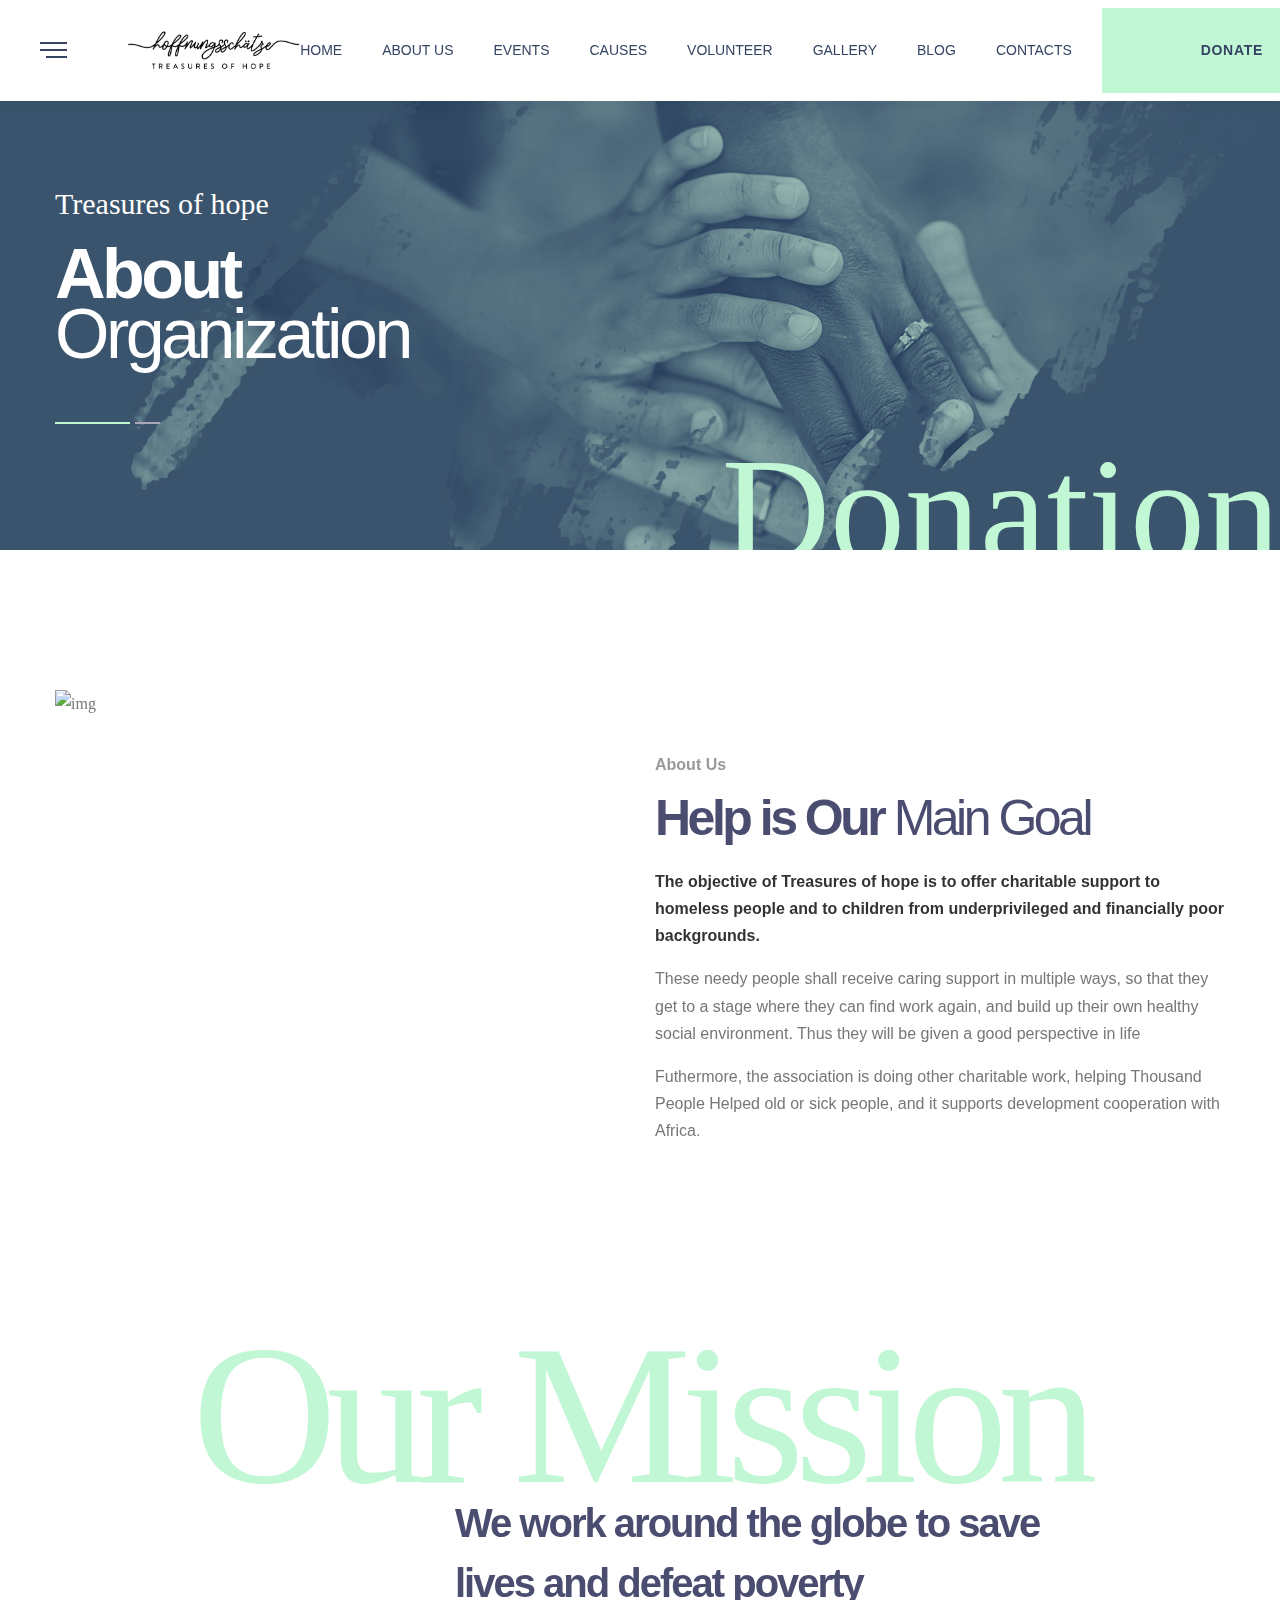
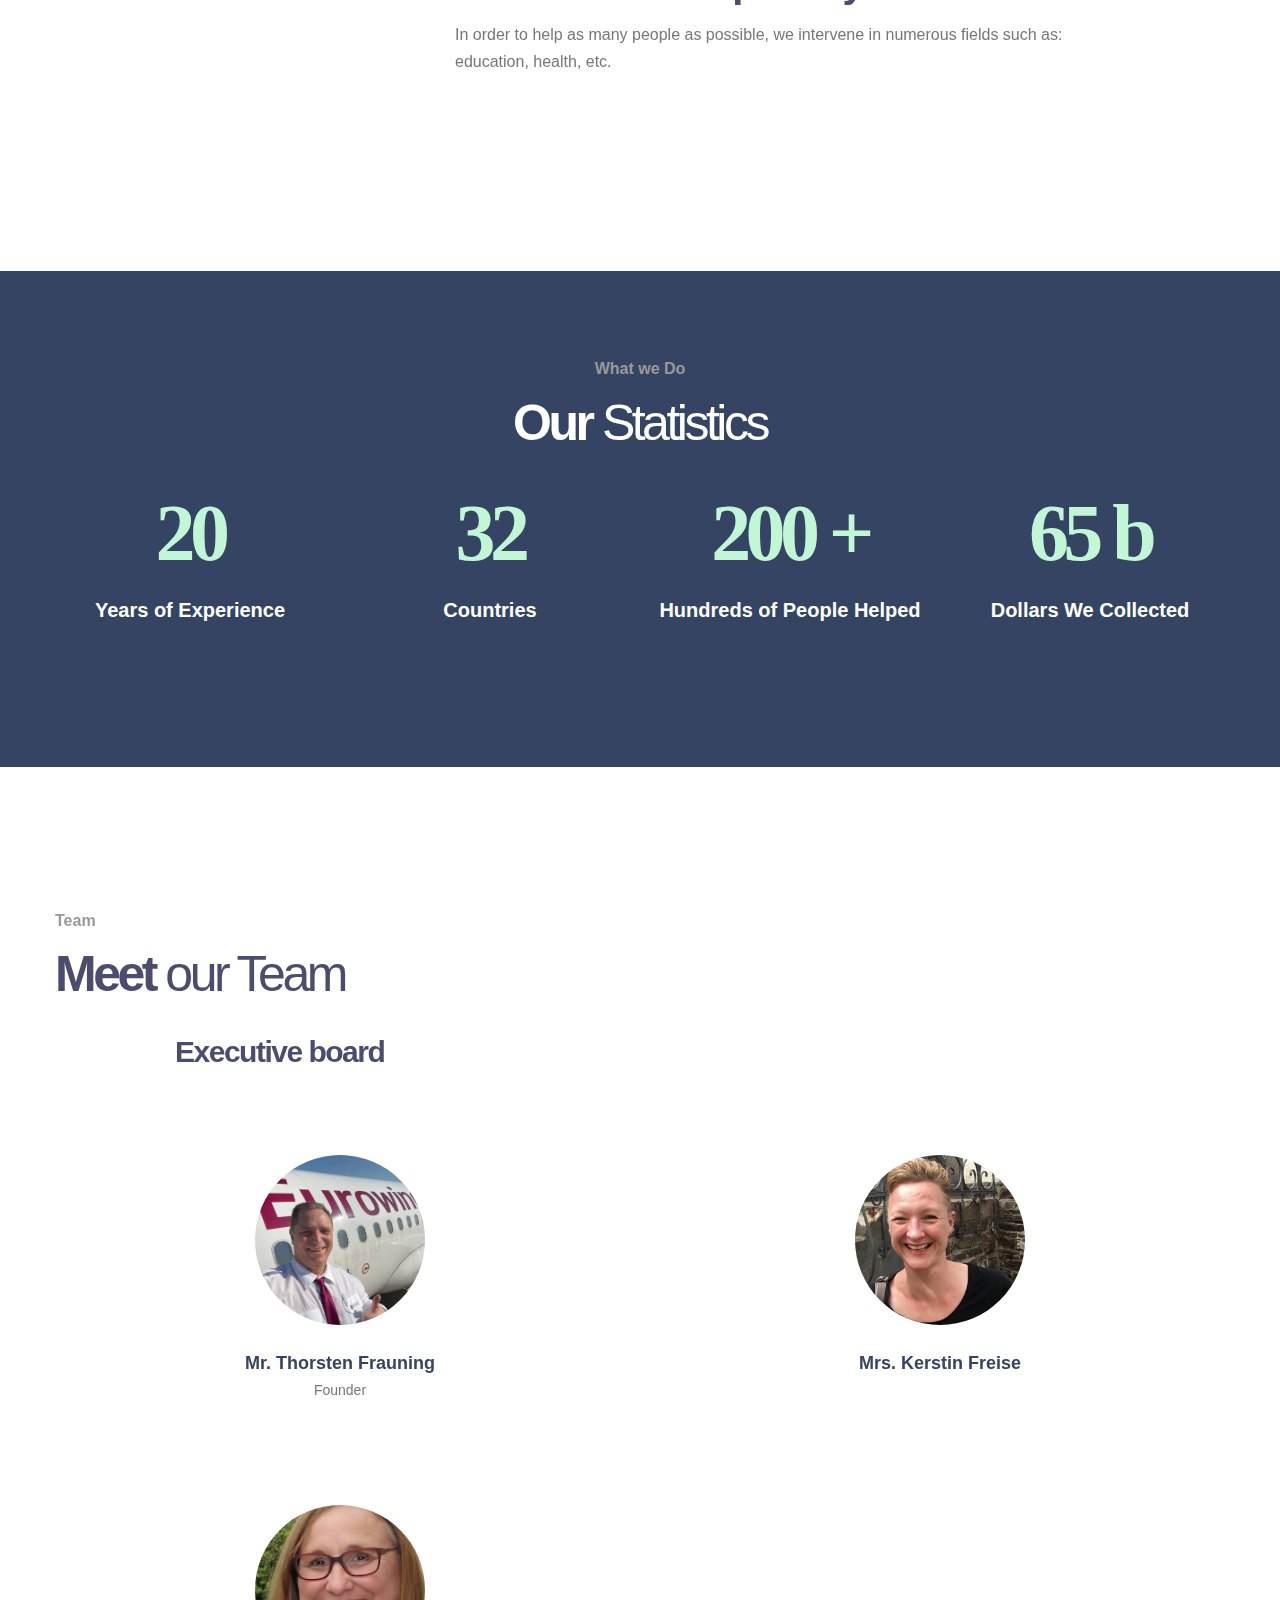
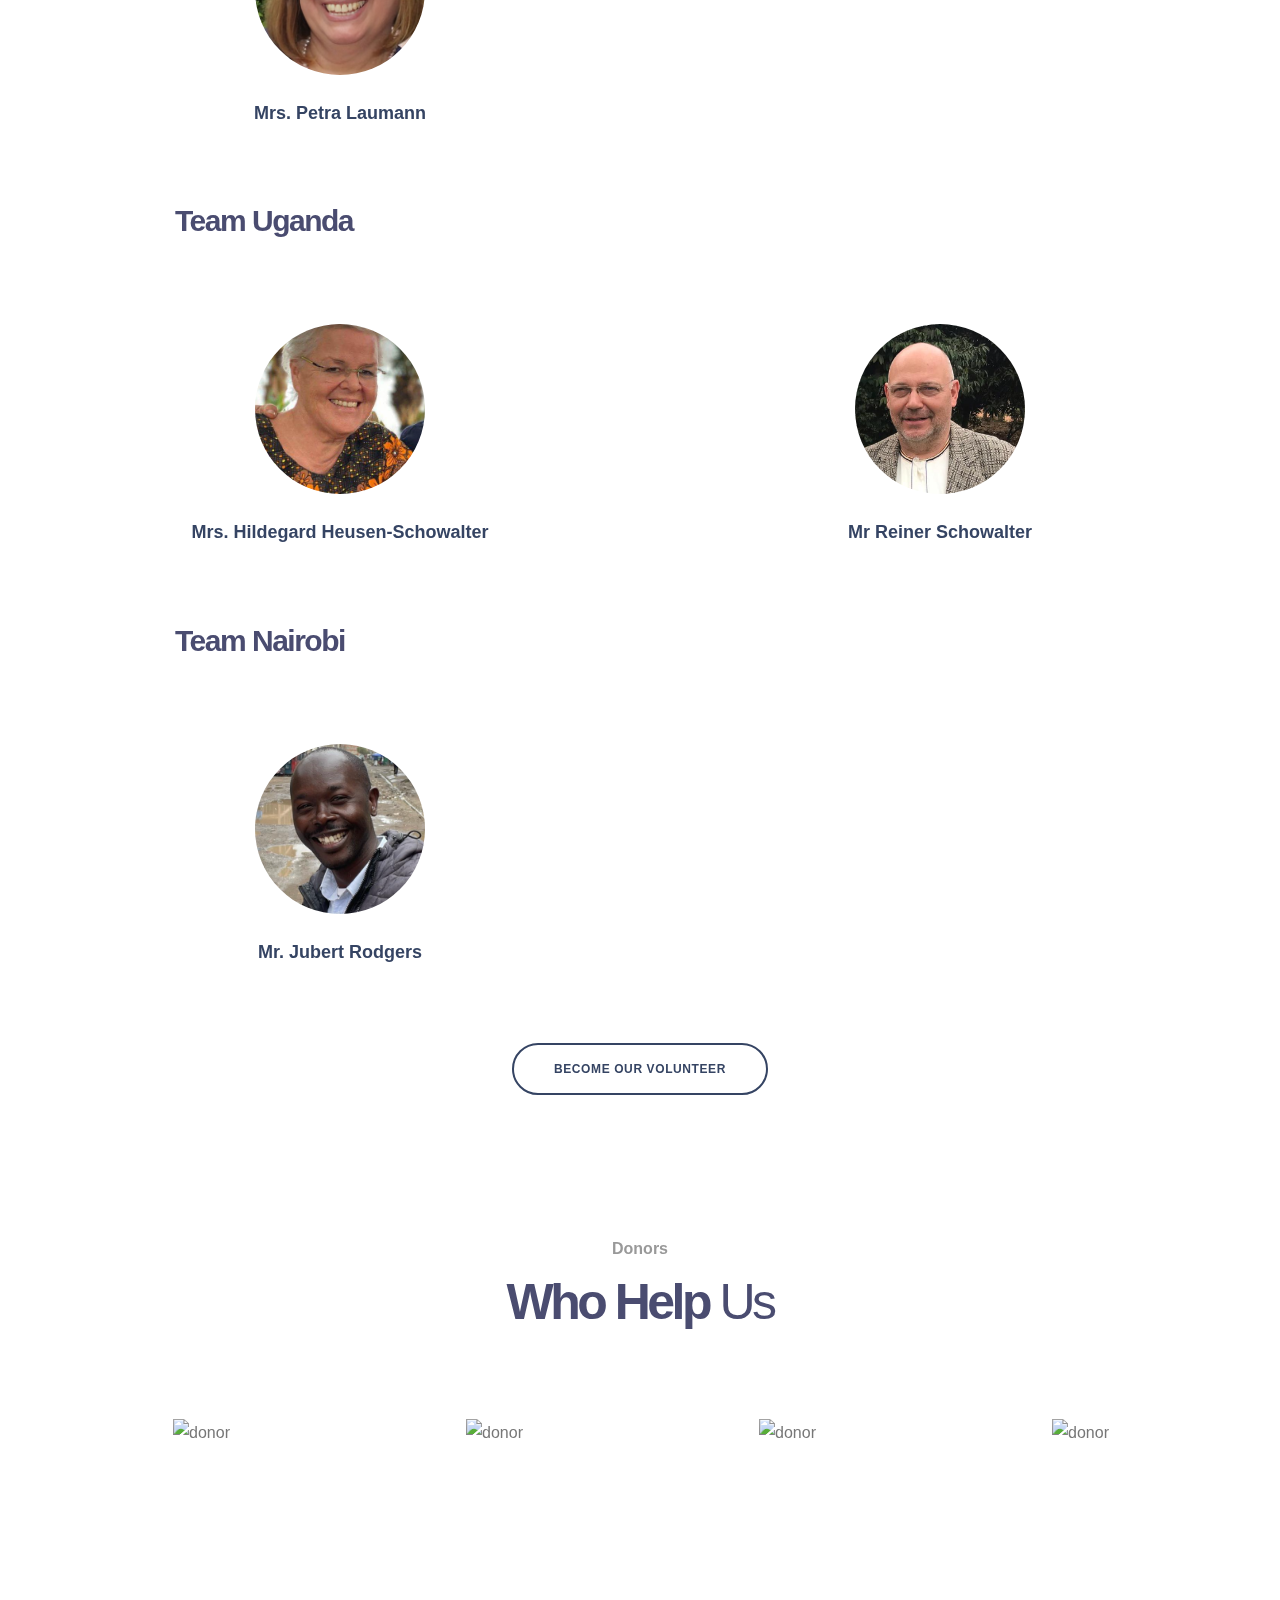
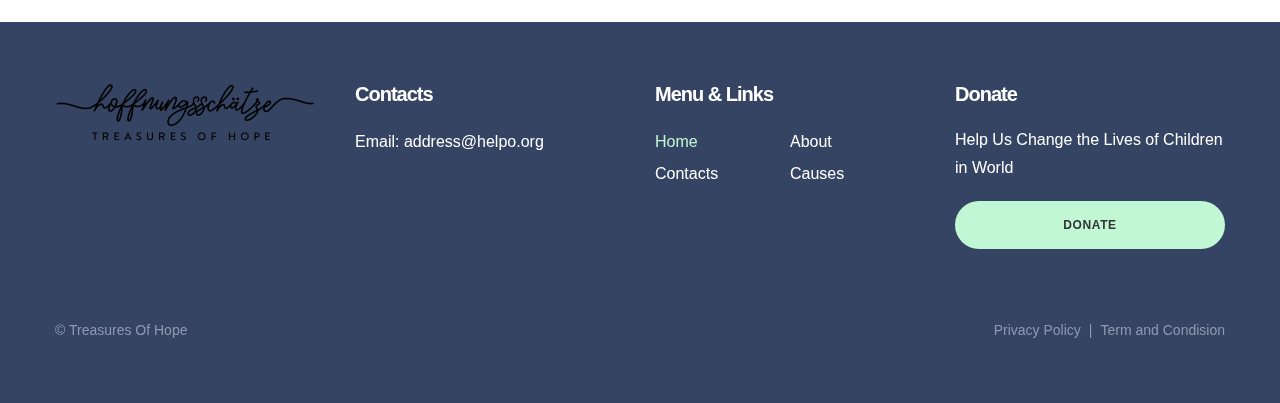
==== commit d5712ac3: "first changes on the team section" ====
--- a/pages/about.html
+++ b/pages/about.html
@@ -235,7 +235,32 @@
 							</div>
 						</div>
 						<div class="row margin-bottom">
-							<div class="col-sm-6 col-lg-4">
+
+							<div class="col-12 ms-6" style="margin-left: 10%;">
+								<h4 class="text-start ">
+									Executive board
+								</h4>
+							</div>
+
+							<div class="col-sm-6 col-lg-6 ">
+								<!-- iteam start-->
+								<div class="team-item team-item--rounded">
+									<ul class="team-item__socials">
+										<li><a href="#"><i class="fa fa-facebook" aria-hidden="true"></i></a></li>
+										<li><a href="#"><i class="fa fa-twitter" aria-hidden="true"></i></a></li>
+										<li><a href="#"><i class="fa fa-youtube-play" aria-hidden="true"></i></a></li>
+									</ul>
+									<div class="team-item__img-holder">
+										<div class="team-item__img"><img class="img--bg" src="../img/img/Thorsten Frauning.jpeg" alt="teammate"/></div>
+									</div>
+									<div class="team-item__description">
+										<div class="team-item__name">Mr. Thorsten Frauning</div>
+										<div class="team-item__position">Founder</div>
+									</div>
+								</div>
+								<!-- iteam end-->
+							</div>
+							<div class="col-sm-6 col-lg-6">
 								<!-- iteam start-->
 								<div class="team-item team-item--rounded">
 									<ul class="team-item__socials">
@@ -247,31 +272,43 @@
 										<div class="team-item__img"><img class="img--bg" src="../img/img/p1.png" alt="teammate"/></div>
 									</div>
 									<div class="team-item__description">
-										<div class="team-item__name">Mrs. Freise</div>
+										<div class="team-item__name">Mrs. Kerstin Freise</div>
 										<div class="team-item__position"></div>
 									</div>
 								</div>
 								<!-- iteam end-->
 							</div>
-							<div class="col-sm-6 col-lg-4 ">
-								<!-- iteam start-->
-								<div class="team-item team-item--rounded">
-									<ul class="team-item__socials">
-										<li><a href="#"><i class="fa fa-facebook" aria-hidden="true"></i></a></li>
-										<li><a href="#"><i class="fa fa-twitter" aria-hidden="true"></i></a></li>
-										<li><a href="#"><i class="fa fa-youtube-play" aria-hidden="true"></i></a></li>
-									</ul>
-									<div class="team-item__img-holder">
-										<div class="team-item__img"><img class="img--bg" src="../img/img/p2.png" alt="teammate"/></div>
-									</div>
-									<div class="team-item__description">
-										<div class="team-item__name">Mr Thorsten</div>
+							<div class="col-sm-6 col-lg-6">
+								<!-- iteam start-->
+								<div class="team-item team-item--rounded">
+									<ul class="team-item__socials">
+										<li><a href="#"><i class="fa fa-facebook" aria-hidden="true"></i></a></li>
+										<li><a href="#"><i class="fa fa-twitter" aria-hidden="true"></i></a></li>
+										<li><a href="#"><i class="fa fa-youtube-play" aria-hidden="true"></i></a></li>
+									</ul>
+									<div class="team-item__img-holder">
+										<div class="team-item__img"><img class="img--bg" src="../img/img/Petra Laumann.jpg" alt="teammate"/></div>
+									</div>
+									<div class="team-item__description">
+										<div class="team-item__name">Mrs. Petra Laumann</div>
 										<div class="team-item__position"></div>
 									</div>
 								</div>
 								<!-- iteam end-->
 							</div>
-							<div class="col-sm-6 col-lg-4 ">
+						</div>
+
+						<!-- new section for  -->
+
+						<div class="row margin-bottom">
+
+							<div class="col-12 ms-6" style="margin-left: 10%;">
+								<h4 class="text-start ">
+									Team Uganda 
+								</h4>
+							</div>
+
+							<div class="col-sm-6 col-lg-6 ">
 								<!-- iteam start-->
 								<div class="team-item team-item--rounded">
 									<ul class="team-item__socials">
@@ -283,13 +320,13 @@
 										<div class="team-item__img"><img class="img--bg" src="../img/img/p3.png" alt="teammate"/></div>
 									</div>
 									<div class="team-item__description">
-										<div class="team-item__name">Mrs. Fildegard Heusen-Schowalter</div>
+										<div class="team-item__name">Mrs. Hildegard Heusen-Schowalter</div>
 										<div class="team-item__position"></div>
 									</div>
 								</div>
 								<!-- iteam end-->
 							</div>
-							<div class="col-sm-6 col-lg-4 ">
+							<div class="col-sm-6 col-lg-6 ">
 								<!-- iteam start-->
 								<div class="team-item team-item--rounded">
 									<ul class="team-item__socials">
@@ -302,12 +339,42 @@
 									</div>
 									<div class="team-item__description">
 										<div class="team-item__name">Mr Reiner Schowalter</div>
-										<div class="team-item__position">Founder</div>
-									</div>
-								</div>
-								<!-- iteam end-->
-							</div>
-						</div>
+										<div class="team-item__position"></div>
+									</div>
+								</div>
+								<!-- iteam end-->
+							</div>
+						</div>
+
+						<div class="row margin-bottom">
+
+							<div class="col-12 ms-6" style="margin-left: 10%;">
+								<h4 class="text-start ">
+									Team Nairobi 
+								</h4>
+							</div>
+
+							<div class="col-sm-6 col-lg-6 ">
+								<!-- iteam start-->
+								<div class="team-item team-item--rounded">
+									<ul class="team-item__socials">
+										<li><a href="#"><i class="fa fa-facebook" aria-hidden="true"></i></a></li>
+										<li><a href="#"><i class="fa fa-twitter" aria-hidden="true"></i></a></li>
+										<li><a href="#"><i class="fa fa-youtube-play" aria-hidden="true"></i></a></li>
+									</ul>
+									<div class="team-item__img-holder">
+										<div class="team-item__img"><img class="img--bg" src="../img/img/Jubert Rodgers.jpeg" alt="teammate"/></div>
+									</div>
+									<div class="team-item__description">
+										<div class="team-item__name">Mr. Jubert Rodgers</div>
+										<div class="team-item__position"></div>
+									</div>
+								</div>
+								<!-- iteam end-->
+							</div>
+						</div>
+
+
 						<div class="row">
 							<div class="col-12 text-center"><a class="button button--blue" href="volunteer.html">Become our volunteer</a></div>
 						</div>
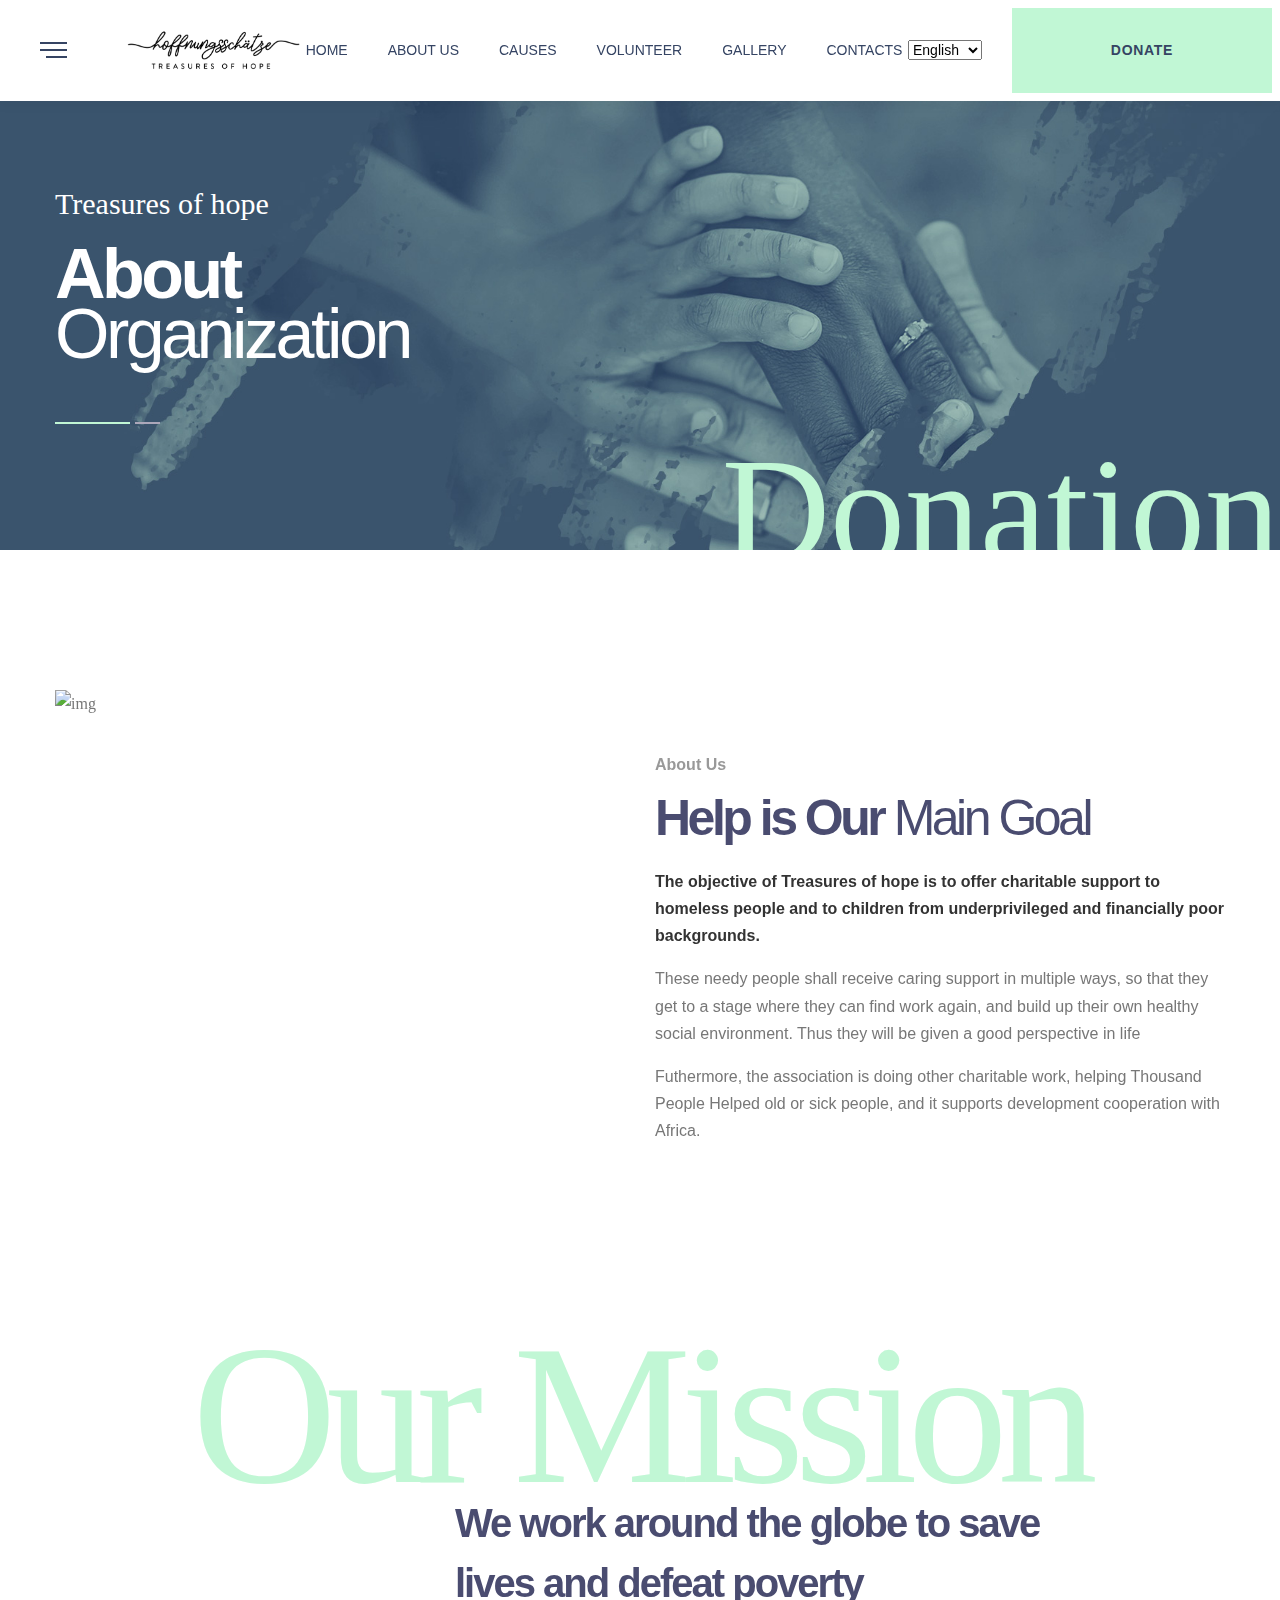
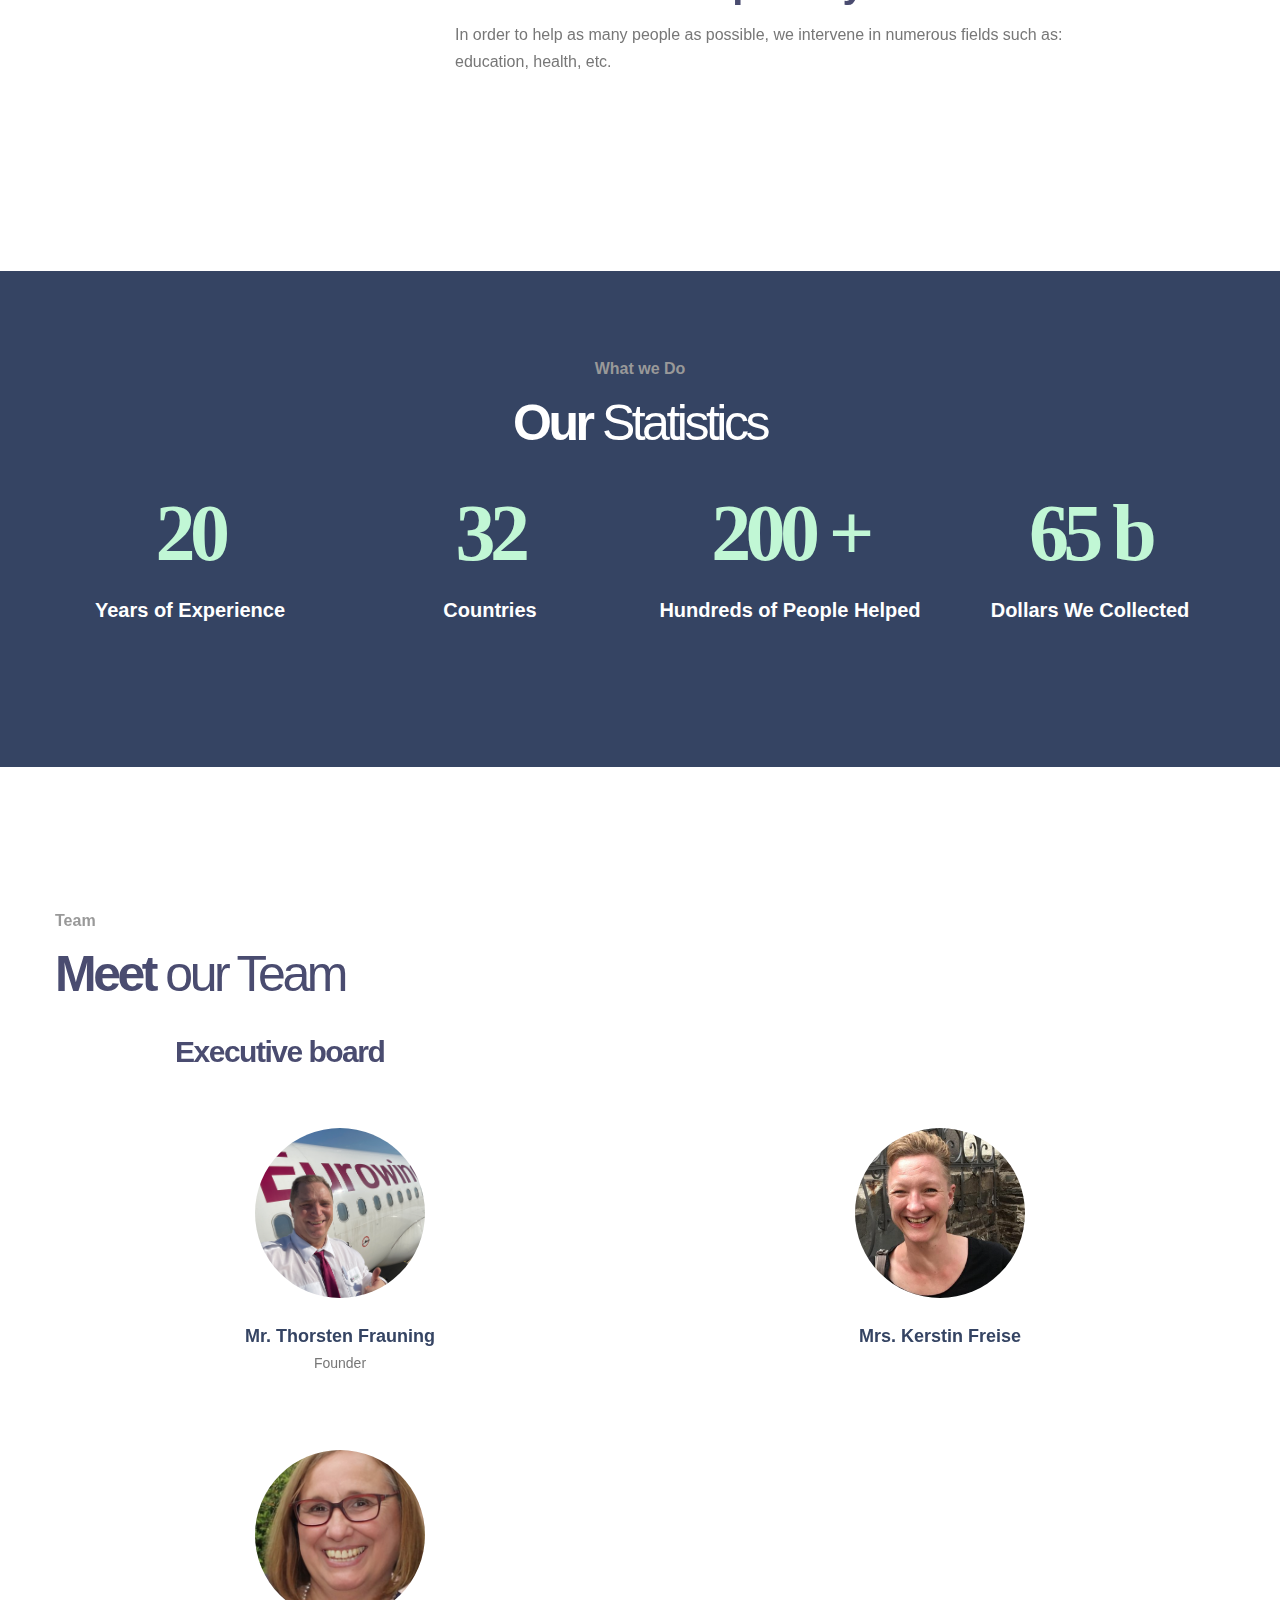
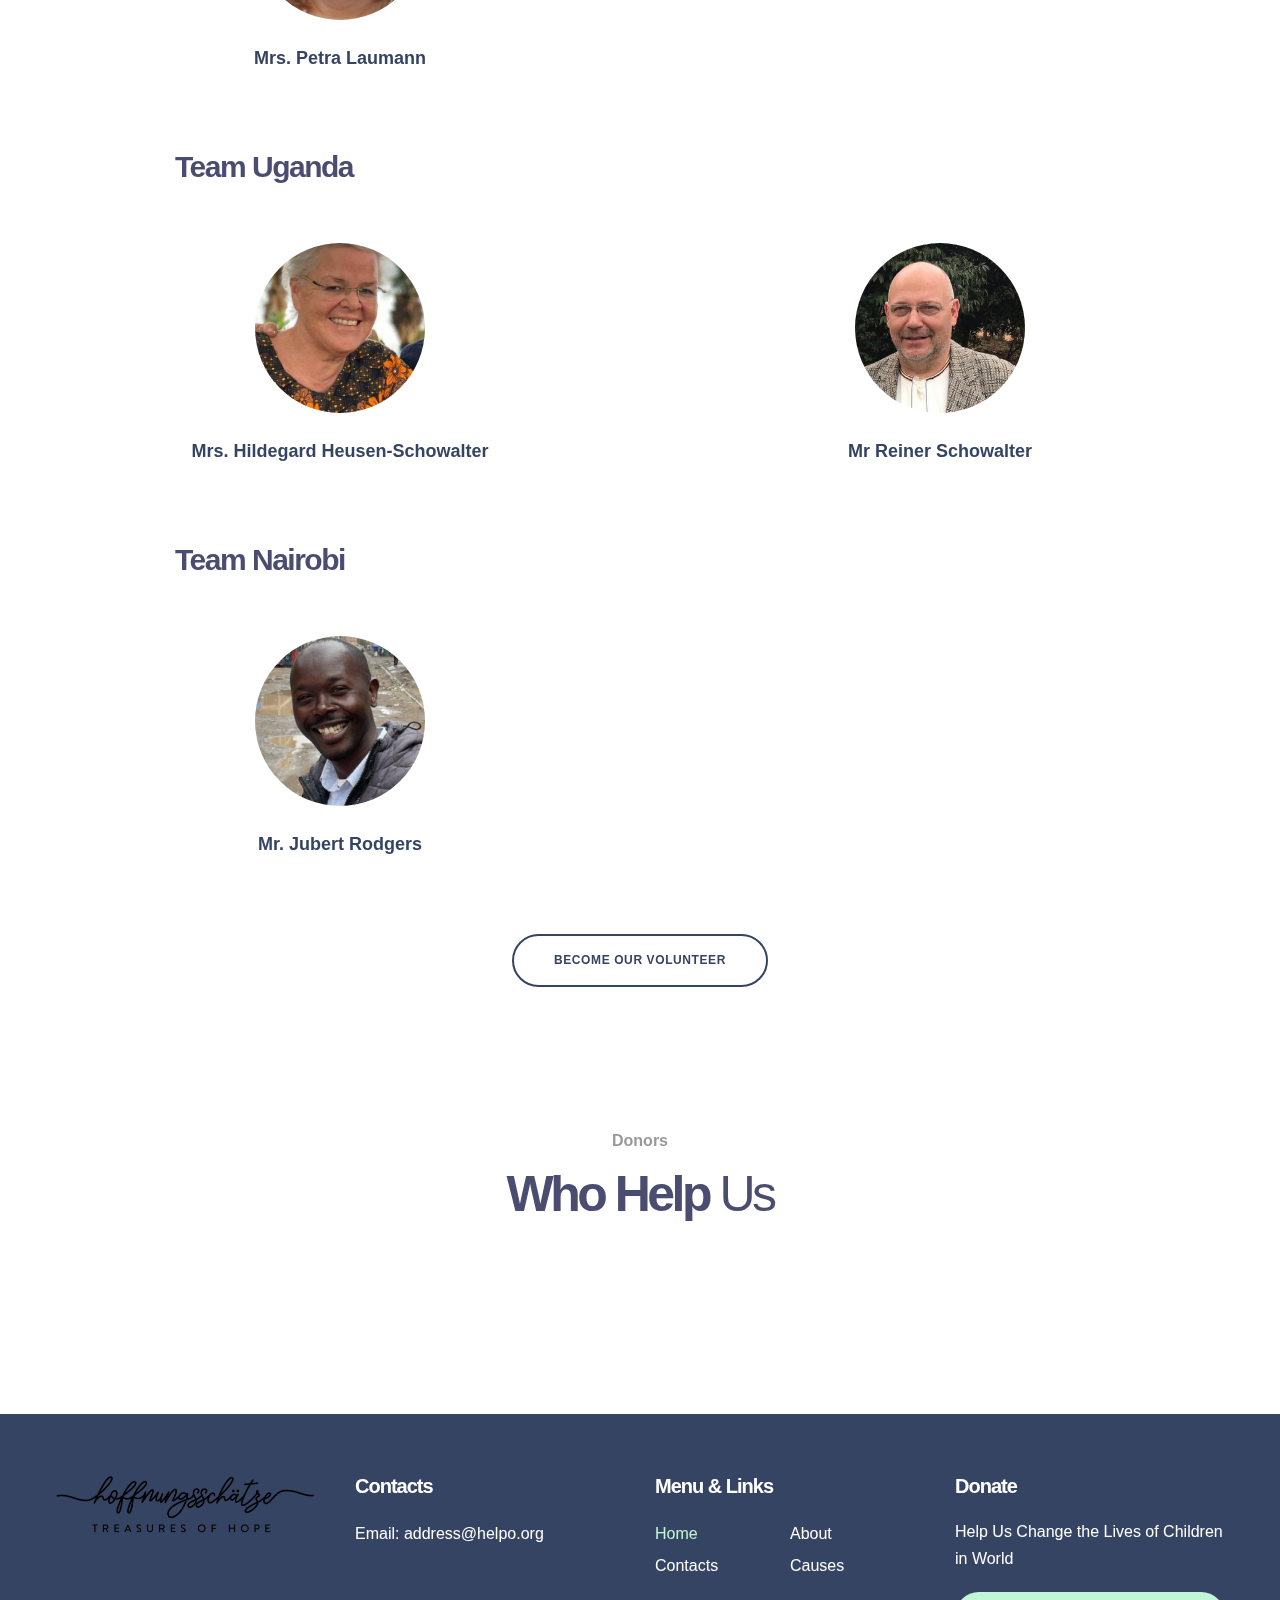
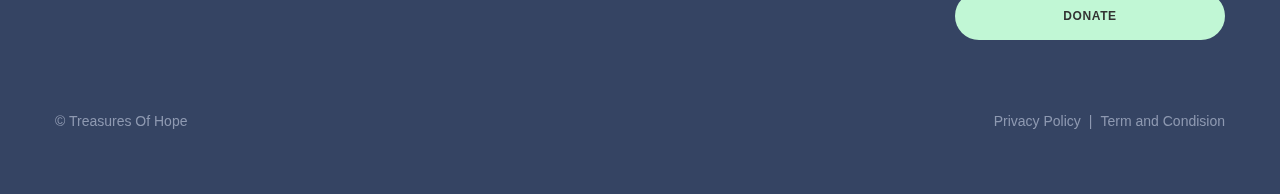
==== commit dddec465: "about translation" ====
--- a/pages/about.html
+++ b/pages/about.html
@@ -87,11 +87,9 @@
 								<ul class="main-menu">
 									<li class="main-menu__item"><a class="main-menu__link" href="../index.html"><span>Home</span></a></li>
 									<li class="main-menu__item"><a class="main-menu__link" href="about.html"><span>About Us</span></a></li>
-									<li class="main-menu__item"><a class="main-menu__link" href="events.html"><span>Events</span></a></li>
 									<li class="main-menu__item"><a class="main-menu__link" href="causes.html"><span>Causes</span></a></li>
 									<li class="main-menu__item"><a class="main-menu__link" href="volunteer.html"><span>Volunteer</span></a></li>
 									<li class="main-menu__item"><a class="main-menu__link" href="gallery.html"><span>Gallery</span></a></li>						
-									<li class="main-menu__item"><a class="main-menu__link" href="blog.html"><span>Blog</span></a></li>
 									<li class="main-menu__item"><a class="main-menu__link" href="contacts.html"><span>Contacts</span></a></li>
 								
 								</ul>
@@ -101,9 +99,15 @@
 						<div class="col-auto d-flex align-items-center">
 							<!-- lang select start-->
 							<ul class="lang-select lang-select--inner">
-								
+								<div class="language-selector" id="select">
+									<select name="" id="about_select">
+										<option value="en">English</option>
+										<option value="de">Deutsch</option>
+									</select>
+								  </div>
 							</ul>
-							<!-- lang select end				--><a class="button button--squared" href="https://www.paypal.com/donate/?hosted_button_id=TJ6F3CBX6GX7E"> <span>Donate</span></a>
+							<!-- lang select end -->
+							<a class="button button--squared" href="https://www.paypal.com/donate/?hosted_button_id=TJ6F3CBX6GX7E"> <span>Donate</span></a>
 							<div class="dropdown-trigger d-block d-sm-none">
 								<div class="dropdown-trigger__item"></div>
 							</div>
@@ -122,8 +126,8 @@
 						<div class="row">
 							<div class="col-auto">
 								<div class="align-container">
-									<div class="align-container__item"><span class="promo-primary__pre-title">Treasures of hope</span>
-										<h1 class="promo-primary__title"><span>About</span><br/><span>Organization</span></h1>
+									<div class="align-container__item"><span class="promo-primary__pre-title" id="about_banner_tag">Treasures of hope</span>
+										<h1 class="promo-primary__title"><span id="about_banner_title">About</span><br/><span id="about_banner_subtitle">Organization</span></h1>
 									</div>
 								</div>
 							</div>
@@ -140,12 +144,12 @@
 								</div>
 							</div>
 							<div class="col-lg-6 col-xl-6 offset-xl-1">
-								<div class="heading heading--primary"><span class="heading__pre-title">About Us</span>
-									<h2 class="heading__title"><span>Help is Our</span> <span>Main Goal</span></h2>
-								</div>
-								<p><strong>The objective of Treasures of hope is to offer charitable support to homeless people and to children from underprivileged and financially poor backgrounds.</strong></p>
-								<p>These needy people shall receive caring support in multiple ways, so that they get to a stage where they can find work again, and build up their own healthy social environment. Thus they will be given a good perspective in life</p>
-								<p>Futhermore, the association is doing other charitable work, helping Thousand People Helped old or sick people, and it supports development cooperation with Africa.</p>
+								<div class="heading heading--primary"><span class="heading__pre-title" id="about_section1_tag">About Us</span>
+									<h2 class="heading__title"><span id="about_section1_title">Help is Our</span> <span id="about_section1_subtitle">Main Goal</span></h2>
+								</div>
+								<p><strong id="about_section1_description1">The objective of Treasures of hope is to offer charitable support to homeless people and to children from underprivileged and financially poor backgrounds.</strong></p>
+								<p id="about_section1_description2">These needy people shall receive caring support in multiple ways, so that they get to a stage where they can find work again, and build up their own healthy social environment. Thus they will be given a good perspective in life</p>
+								<p id="about_section1_description3">Futhermore, the association is doing other charitable work, helping Thousand People Helped old or sick people, and it supports development cooperation with Africa.</p>
 							</div>
 						</div>
 					</div>
@@ -156,13 +160,13 @@
 					<div class="container">
 						<div class="row">
 							<div class="col-12 text-center">
-								<h2 class="text-section__heading">Our Mission</h2>
+								<h2 class="text-section__heading" id="about_section2_title">Our Mission</h2>
 							</div>
 						</div>
 						<div class="row">
 							<div class="col-lg-8 offset-lg-4 col-xl-7 offset-xl-4">
-								<h3 class="text-section__title">We work around the globe to save lives and defeat poverty</h3>
-								<p>In order to help as many people as possible, we intervene in numerous fields such as: education, health, etc.</p>
+								<h3 class="text-section__title" id="about_section2_subtitle">We work around the globe to save lives and defeat poverty</h3>
+								<p id="about_section2_description">In order to help as many people as possible, we intervene in numerous fields such as: education, health, etc.</p>
 							</div>
 						</div>
 					</div>
@@ -182,8 +186,8 @@
 					<div class="container">
 						<div class="row margin-bottom">
 							<div class="col-12">
-								<div class="heading heading--primary heading--center"><span class="heading__pre-title">What we Do</span>
-									<h2 class="heading__title no-margin-bottom color--white"><span>Our</span> <span>Statistics</span></h2>
+								<div class="heading heading--primary heading--center"><span class="heading__pre-title" id="about_section3_tag">What we Do</span>
+									<h2 class="heading__title no-margin-bottom color--white"><span id="about_section3_title">Our</span> <span id="about_section3_subtitle">Statistics</span></h2>
 								</div>
 							</div>
 						</div>
@@ -192,7 +196,7 @@
 								<div class="icon-item">
 									<div class="icon-item__img"><span class="js-counter">20</span></div>
 									<div class="icon-item__text">
-										<p>Years of Experience</p>
+										<p id="about_section3_item1">Years of Experience</p>
 									</div>
 								</div>
 							</div>
@@ -200,7 +204,7 @@
 								<div class="icon-item">
 									<div class="icon-item__img"><span class="js-counter">32</span></div>
 									<div class="icon-item__text">
-										<p>Countries</p>
+										<p id="about_section3_item2">Countries</p>
 									</div>
 								</div>
 							</div>
@@ -208,7 +212,7 @@
 								<div class="icon-item">
 									<div class="icon-item__img"><span class="js-counter">200 </span><span>+</span></div>
 									<div class="icon-item__text">
-										<p>Hundreds of People Helped</p>
+										<p id="about_section3_item3">Hundreds of People Helped</p>
 									</div>
 								</div>
 							</div>
@@ -216,7 +220,7 @@
 								<div class="icon-item">
 									<div class="icon-item__img"><span class="js-counter">65 </span><span>b</span></div>
 									<div class="icon-item__text">
-										<p>Dollars We Collected				</p>
+										<p id="about_section3_item4">Dollars We Collected				</p>
 									</div>
 								</div>
 							</div>
@@ -229,15 +233,15 @@
 					<div class="container">
 						<div class="row">
 							<div class="col-12">
-								<div class="heading heading--primary"><span class="heading__pre-title">Team</span>
-									<h2 class="heading__title no-margin-bottom"><span>Meet</span> <span>our Team</span></h2>
+								<div class="heading heading--primary"><span class="heading__pre-title" id="about_teamSection_tag">Team</span>
+									<h2 class="heading__title no-margin-bottom"><span id="about_teamSection_title">Meet</span> <span id="about_teamSection_subtitle">our Team</span></h2>
 								</div>
 							</div>
 						</div>
 						<div class="row margin-bottom">
 
 							<div class="col-12 ms-6" style="margin-left: 10%;">
-								<h4 class="text-start ">
+								<h4 class="text-start" id="about_teamSection_team1">
 									Executive board
 								</h4>
 							</div>
@@ -246,9 +250,9 @@
 								<!-- iteam start-->
 								<div class="team-item team-item--rounded">
 									<ul class="team-item__socials">
-										<li><a href="#"><i class="fa fa-facebook" aria-hidden="true"></i></a></li>
+										<!-- <li><a href="#"><i class="fa fa-facebook" aria-hidden="true"></i></a></li>
 										<li><a href="#"><i class="fa fa-twitter" aria-hidden="true"></i></a></li>
-										<li><a href="#"><i class="fa fa-youtube-play" aria-hidden="true"></i></a></li>
+										<li><a href="#"><i class="fa fa-youtube-play" aria-hidden="true"></i></a></li> -->
 									</ul>
 									<div class="team-item__img-holder">
 										<div class="team-item__img"><img class="img--bg" src="../img/img/Thorsten Frauning.jpeg" alt="teammate"/></div>
@@ -264,9 +268,9 @@
 								<!-- iteam start-->
 								<div class="team-item team-item--rounded">
 									<ul class="team-item__socials">
-										<li><a href="#"><i class="fa fa-facebook" aria-hidden="true"></i></a></li>
+										<!-- <li><a href="#"><i class="fa fa-facebook" aria-hidden="true"></i></a></li>
 										<li><a href="#"><i class="fa fa-twitter" aria-hidden="true"></i></a></li>
-										<li><a href="#"><i class="fa fa-youtube-play" aria-hidden="true"></i></a></li>
+										<li><a href="#"><i class="fa fa-youtube-play" aria-hidden="true"></i></a></li> -->
 									</ul>
 									<div class="team-item__img-holder">
 										<div class="team-item__img"><img class="img--bg" src="../img/img/p1.png" alt="teammate"/></div>
@@ -282,9 +286,6 @@
 								<!-- iteam start-->
 								<div class="team-item team-item--rounded">
 									<ul class="team-item__socials">
-										<li><a href="#"><i class="fa fa-facebook" aria-hidden="true"></i></a></li>
-										<li><a href="#"><i class="fa fa-twitter" aria-hidden="true"></i></a></li>
-										<li><a href="#"><i class="fa fa-youtube-play" aria-hidden="true"></i></a></li>
 									</ul>
 									<div class="team-item__img-holder">
 										<div class="team-item__img"><img class="img--bg" src="../img/img/Petra Laumann.jpg" alt="teammate"/></div>
@@ -303,7 +304,7 @@
 						<div class="row margin-bottom">
 
 							<div class="col-12 ms-6" style="margin-left: 10%;">
-								<h4 class="text-start ">
+								<h4 class="text-start " id="about_teamSection_team2">
 									Team Uganda 
 								</h4>
 							</div>
@@ -312,9 +313,9 @@
 								<!-- iteam start-->
 								<div class="team-item team-item--rounded">
 									<ul class="team-item__socials">
-										<li><a href="#"><i class="fa fa-facebook" aria-hidden="true"></i></a></li>
+										<!-- <li><a href="#"><i class="fa fa-facebook" aria-hidden="true"></i></a></li>
 										<li><a href="#"><i class="fa fa-twitter" aria-hidden="true"></i></a></li>
-										<li><a href="#"><i class="fa fa-youtube-play" aria-hidden="true"></i></a></li>
+										<li><a href="#"><i class="fa fa-youtube-play" aria-hidden="true"></i></a></li> -->
 									</ul>
 									<div class="team-item__img-holder">
 										<div class="team-item__img"><img class="img--bg" src="../img/img/p3.png" alt="teammate"/></div>
@@ -330,9 +331,9 @@
 								<!-- iteam start-->
 								<div class="team-item team-item--rounded">
 									<ul class="team-item__socials">
-										<li><a href="#"><i class="fa fa-facebook" aria-hidden="true"></i></a></li>
+										<!-- <li><a href="#"><i class="fa fa-facebook" aria-hidden="true"></i></a></li>
 										<li><a href="#"><i class="fa fa-twitter" aria-hidden="true"></i></a></li>
-										<li><a href="#"><i class="fa fa-youtube-play" aria-hidden="true"></i></a></li>
+										<li><a href="#"><i class="fa fa-youtube-play" aria-hidden="true"></i></a></li> -->
 									</ul>
 									<div class="team-item__img-holder">
 										<div class="team-item__img"><img class="img--bg" src="../img/img/p4.png" alt="teammate"/></div>
@@ -349,7 +350,7 @@
 						<div class="row margin-bottom">
 
 							<div class="col-12 ms-6" style="margin-left: 10%;">
-								<h4 class="text-start ">
+								<h4 class="text-start " id="about_teamSection_team3">
 									Team Nairobi 
 								</h4>
 							</div>
@@ -358,9 +359,9 @@
 								<!-- iteam start-->
 								<div class="team-item team-item--rounded">
 									<ul class="team-item__socials">
-										<li><a href="#"><i class="fa fa-facebook" aria-hidden="true"></i></a></li>
+										<!-- <li><a href="#"><i class="fa fa-facebook" aria-hidden="true"></i></a></li>
 										<li><a href="#"><i class="fa fa-twitter" aria-hidden="true"></i></a></li>
-										<li><a href="#"><i class="fa fa-youtube-play" aria-hidden="true"></i></a></li>
+										<li><a href="#"><i class="fa fa-youtube-play" aria-hidden="true"></i></a></li> -->
 									</ul>
 									<div class="team-item__img-holder">
 										<div class="team-item__img"><img class="img--bg" src="../img/img/Jubert Rodgers.jpeg" alt="teammate"/></div>
@@ -376,7 +377,7 @@
 
 
 						<div class="row">
-							<div class="col-12 text-center"><a class="button button--blue" href="volunteer.html">Become our volunteer</a></div>
+							<div class="col-12 text-center"><a class="button button--blue" href="volunteer.html" id="about_teamSection_button">Become our volunteer</a></div>
 						</div>
 					</div>
 				</section>
@@ -386,8 +387,8 @@
 					<div class="container">
 						<div class="row margin-bottom">
 							<div class="col-12">
-								<div class="heading heading--primary heading--center"><span class="heading__pre-title">Donors</span>
-									<h2 class="heading__title no-margin-bottom"><span>Who Help</span> <span>Us</span></h2>
+								<div class="heading heading--primary heading--center"><span class="heading__pre-title" id="about_section4_tag">Donors</span>
+									<h2 class="heading__title no-margin-bottom"><span id="about_section4_title">Who Help</span> <span id="about_section4_subtitle">Us</span></h2>
 								</div>
 							</div>
 						</div>
@@ -396,7 +397,7 @@
 								<!-- donors slider start-->
 								<div class="slider-holder">
 									<div class="donors-slider donors-slider--style-1">
-										<div class="donors-slider__item">
+										<!-- <div class="donors-slider__item">
 											<div class="donors-slider__img"><img src="img/donor_1.png" alt="donor"/></div>
 										</div>
 										<div class="donors-slider__item">
@@ -407,7 +408,7 @@
 										</div>
 										<div class="donors-slider__item">
 											<div class="donors-slider__img"><img src="img/donor_4.png" alt="donor"/></div>
-										</div>
+										</div> -->
 									</div>
 								</div>
 								<!-- donors slider end-->
@@ -471,6 +472,8 @@
 		<script src="../js/libs.min.js"></script>
 		<!-- scripts-->
 		<script src="../js/common.min.js"></script>
+
+		<script src="/js/translate.js"></script>
 		<div style="display: none"><?xml version="1.0" encoding="utf-8"?><svg xmlns="http://www.w3.org/2000/svg" xmlns:xlink="http://www.w3.org/1999/xlink"><symbol viewBox="0 0 12.8 16" id="bag" xmlns="http://www.w3.org/2000/svg"><path d="M12.797 13.831l-.916-10.317a.441.441 0 00-.438-.402H9.559C9.533 1.391 8.127 0 6.4 0S3.267 1.391 3.241 3.112H1.357a.437.437 0 00-.438.402L.003 13.831 0 13.87C0 15.045 1.076 16 2.4 16h8c1.324 0 2.4-.955 2.4-2.13 0-.013 0-.026-.003-.039zM6.4.883a2.28 2.28 0 012.276 2.228H4.124A2.28 2.28 0 016.4.883zm4 14.234h-8c-.831 0-1.504-.55-1.517-1.227l.876-9.891h1.478V5.34a.44.44 0 00.441.442.44.44 0 00.442-.442V3.998h4.556V5.34a.44.44 0 00.441.442.44.44 0 00.442-.442V3.998h1.478l.88 9.891c-.013.678-.69 1.228-1.517 1.228z" fill-rule="evenodd" clip-rule="evenodd"/></symbol><symbol viewBox="0 0 512 512" id="blood" xmlns="http://www.w3.org/2000/svg"><path d="M157.764 434.559c-57.058-28.643-84.583-102.22-48.983-163.75a7.5 7.5 0 00-2.735-10.249c-3.583-2.069-8.173-.85-10.249 2.736-39.956 69.06-9.481 152.18 55.237 184.67a7.501 7.501 0 106.73-13.407z"/><path d="M469.999 392.714a7.5 7.5 0 007.501-7.501V368.89c0-6.556-5.272-11.895-11.806-11.902h-51.751v-51.804c-.008-6.481-5.348-11.753-11.902-11.753H388.67c-3.972-17.819-10.632-34.895-19.853-50.835-.083-.144-128.44-222.006-128.526-222.148-19.198-33.08-41.612-19.623-50.492-4.18-.656 1.136-128.933 222.861-130.939 226.328-66.43 114.817 10.682 257.11 138.572 268.632a7.504 7.504 0 008.144-6.798 7.501 7.501 0 00-6.798-8.144C80.996 485.676 11.359 354.653 71.845 250.107L200.31 28.057c1.009-1.745 7.094-13.281 13.563-13.078 5.398.145 10.844 8.744 13.567 13.211l128.39 221.918c7.889 13.636 13.738 28.173 17.443 43.323H334.39c-6.555 0-11.894 5.272-11.901 11.806v51.751h-51.81c-6.074.01-11.085 4.703-11.687 10.689-.04.399-.061.804-.061 1.213v67.651c0 6.555 5.272 11.894 11.806 11.901h51.752v7.257c-24.419 21.571-55.547 36.26-90.231 40.215a7.504 7.504 0 00-6.604 8.303c.47 4.116 4.202 7.076 8.303 6.603 31.259-3.565 61.771-15.303 88.531-35.736v25.163c.008 6.481 5.348 11.753 11.901 11.753h67.65c6.556 0 11.895-5.272 11.902-11.806v-51.751h51.804c6.481-.008 11.753-5.348 11.753-11.901v-16.324a7.5 7.5 0 00-7.501-7.501 7.5 7.5 0 00-7.501 7.501v13.224h-51.653c-6.564 0-11.902 5.34-11.902 11.902v51.654H337.49v-51.653c0-6.564-5.341-11.902-11.903-11.902h-51.654v-61.452h51.654c6.564 0 11.903-5.34 11.903-11.902v-51.657h61.451v51.654c0 6.564 5.34 11.902 11.902 11.902h51.654v13.224a7.503 7.503 0 007.502 7.502z"/></symbol><symbol viewBox="0 0 512.002 512.002" id="bread" xmlns="http://www.w3.org/2000/svg"><path d="M495.535 92.143h-4.457c.344-1.447.545-2.949.545-4.5V67.738c0-10.752-8.748-19.5-19.5-19.5h-11.408a7.5 7.5 0 000 15h11.408c2.439 0 4.5 2.061 4.5 4.5v19.904c0 2.439-2.061 4.5-4.5 4.5h-57.818c-2.439 0-4.5-2.061-4.5-4.5V67.738c0-2.439 2.061-4.5 4.5-4.5h11.408a7.5 7.5 0 000-15h-11.408c-10.752 0-19.5 8.748-19.5 19.5v19.904c0 1.551.201 3.053.545 4.5H287.629c-9.212 0-16.707 7.495-16.707 16.707v180.013c-25.03-8.489-50.928-12.394-76.045-12.394-83.833 0-154.508 42.636-187.491 101.791-21.401 38.38 6.263 85.506 50.106 85.506h119.884c4.142 0 7.5-3.357 7.5-7.5s-3.358-7.5-7.5-7.5H57.493c-32.46 0-52.795-34.88-37.005-63.201 13.073-23.447 32.309-43.48 55.554-58.968v46.363c0 4.143 3.358 7.5 7.5 7.5s7.5-3.357 7.5-7.5V317.54c12.713-6.936 26.367-12.601 40.668-16.866v72.286a7.5 7.5 0 007.5 7.5 7.5 7.5 0 007.5-7.5v-76.201a221.787 221.787 0 0140.667-5.155v81.356a7.5 7.5 0 007.5 7.5 7.5 7.5 0 007.5-7.5v-81.356a221.809 221.809 0 0140.668 5.155v76.2c0 4.143 3.358 7.5 7.5 7.5s7.5-3.357 7.5-7.5v-72.286c14.3 4.265 27.954 9.93 40.668 16.866v55.419c0 4.143 3.358 7.5 7.5 7.5s7.5-3.357 7.5-7.5v-46.363c24.616 16.4 43.256 36.911 55.554 58.968 15.808 28.352-4.579 63.201-37.005 63.201H212.378c-4.142 0-7.5 3.357-7.5 7.5s3.358 7.5 7.5 7.5h283.049c9.139 0 16.574-7.436 16.574-16.574V108.607c0-9.079-7.386-16.464-16.466-16.464zm-209.612 16.706c0-.941.765-1.706 1.706-1.706h207.906c.808 0 1.464.657 1.464 1.464v46.037L285.923 261.942V108.849zM497 447.19c0 .868-.706 1.574-1.574 1.574H371.037c9.483-8.735 16.233-21.034 18.146-34.47 2.737-19.237-4.076-33.112-14.606-48.661L497 303.402V447.19zm0-160.614l-131.476 66.833c-19.813-24.581-47.229-45.241-79.601-58.859v-15.781L497 171.472v115.104z"/><path d="M403.594 129.388h-30.552a7.5 7.5 0 000 15h30.552a7.5 7.5 0 000-15z"/></symbol><symbol viewBox="0 0 512 512" id="charity" xmlns="http://www.w3.org/2000/svg"><path d="M511.833 310.027c-8.158-38.269-45.677-65.235-86.638-57.957 10.639-123.887-86.883-231.318-212.203-231.318h-.024l-.029.001C94.34 20.783 0 117.275 0 233.744 0 354.22 98.509 446.943 213.073 446.943c22.075 0 44.019-3.522 65.576-10.536 19.43 20.469 43.935 38.917 71.778 53.909a7.521 7.521 0 0010.189-3.057 7.521 7.521 0 00-3.057-10.189c-98.571-53.076-125.017-132.852-108.589-173.626 18.607-46.07 82.568-50.594 107.262-7.141 1.376 2.421 7.796 8.56 15.846 8.383 6.247-.146 12.028-4.11 15.077-9.002 31.133-49.96 99.33-32.402 109.965 17.481a7.518 7.518 0 008.925 5.788 7.522 7.522 0 005.788-8.926zM162.425 42.355c-22.262 20.549-37.029 50.349-46.474 79.023-18.425-5.258-35.275-12.033-49.856-20.172 26.902-29.675 60.302-49.281 96.33-58.851zM56.303 112.931c16.08 9.278 34.798 16.957 55.322 22.828-8.072 29.433-11.922 60.32-12.472 90.463H15.202c1.532-40.865 15.561-80.232 41.101-113.291zm-.207 241.746c-25.017-32.159-39.367-71.359-40.899-113.411h83.956c.546 30.053 4.257 60.998 12.401 90.484-20.583 5.894-39.35 13.606-55.458 22.927zm9.911 11.652c14.598-8.16 31.475-14.95 49.931-20.217 9.481 28.467 24.256 58.54 46.219 78.774-37.417-9.97-70.723-30.414-96.15-58.557zm139.463 64.649c-36.885-6.393-62.719-52.612-74.917-88.641 23.308-5.413 48.683-8.516 74.917-9.016v97.657zm0-112.701c-27.715.512-54.584 3.842-79.301 9.668-7.279-26.463-11.392-55.947-11.97-86.678h91.271v77.01zm0-92.055h-91.271c.548-29.094 4.286-58.741 11.97-86.678 24.718 5.825 51.588 9.156 79.301 9.667v77.011zm0-92.057c-26.236-.499-51.614-3.604-74.923-9.016 12.129-36.335 37.274-82.924 74.923-88.763v97.779zm154.421-32.959c-14.581 8.14-31.43 14.915-49.856 20.172-9.346-28.376-24.45-58.872-46.477-79.024 36.483 9.632 69.992 29.769 96.333 58.852zm-139.376-64.82c37.773 5.858 62.794 52.424 74.923 88.762-23.31 5.414-48.687 8.518-74.923 9.017V36.386zm36.814 373.798c-11.743 12.055-24.164 19.093-36.813 20.979v-97.839c3.111.06 6.226.148 9.334.282 1.616 27.908 11.689 53.506 27.479 76.578zm54.139-158.792c-41.192-4-77.628 26.35-81.513 67.17-3.144-.13-6.294-.227-9.441-.285v-77.011h91.264a386.803 386.803 0 01-.31 10.126zm-90.953-25.17v-77.011c27.714-.511 54.584-3.842 79.301-9.667 7.279 26.463 11.392 55.947 11.97 86.678h-91.271zm189.096 30.461c-23.949 10.169-34.499 30.393-35.484 31.426-1.808 1.894-2.863 2.147-5.317-.131l-.024-.021c-9.286-15.833-24.084-27.996-42.402-33.598.22-4.346.368-8.719.448-13.092h83.946a200.988 200.988 0 01-1.167 15.416zm-82.78-30.461c-.583-31.975-4.869-62.741-12.472-90.463 20.523-5.871 39.241-13.55 55.322-22.828 25.222 32.632 39.548 71.881 41.102 113.291h-83.952zm178.644 113.05c-4.098-.657-7.961 2.129-8.622 6.23-11.221 69.69-81.629 115.269-111.381 131.631a7.523 7.523 0 007.249 13.183c55.891-30.738 108.926-79.956 118.984-142.421a7.522 7.522 0 00-6.23-8.623z"/></symbol><symbol viewBox="0 0 488.878 488.878" id="check" xmlns="http://www.w3.org/2000/svg"><path d="M143.294 340.058l-92.457-92.456L0 298.439l122.009 122.008.14-.141 22.274 22.274L488.878 98.123l-51.823-51.825z"/></symbol><symbol viewBox="0 0 511.998 511.998" id="church" xmlns="http://www.w3.org/2000/svg"><path d="M443.726 325.008l-88.417-69.347v-33.14c0-4.143-3.357-7.5-7.5-7.5s-7.5 3.357-7.5 7.5v21.374l-79.68-62.494a7.504 7.504 0 00-9.259 0l-79.68 62.494v-89.068L255.998 88.7l84.309 66.125v32.692c0 4.143 3.357 7.5 7.5 7.5s7.5-3.357 7.5-7.5V166.59l13.309 10.439a7.502 7.502 0 009.259-11.803L263.499 75.521V43.999h21.381c4.143 0 7.5-3.357 7.5-7.5s-3.357-7.5-7.5-7.5h-21.381V7.5c0-4.143-3.357-7.5-7.5-7.5a7.499 7.499 0 00-7.5 7.5v21.496h-21.381c-4.143 0-7.5 3.357-7.5 7.5s3.357 7.5 7.5 7.5h21.381V75.52l-114.375 89.706a7.5 7.5 0 009.259 11.803l13.308-10.438v89.068l-88.417 69.347a7.5 7.5 0 009.259 11.803l30.124-23.626v183.814H76.078a7.499 7.499 0 00-7.5 7.5c0 4.143 3.357 7.5 7.5 7.5H435.92c4.143 0 7.5-3.357 7.5-7.5s-3.357-7.5-7.5-7.5h-31.576V313.185l30.124 23.626a7.502 7.502 0 0010.531-1.272 7.502 7.502 0 00-1.273-10.531zM248.498 496.999h-43.629V378.22c0-18.035 14.673-32.708 32.708-32.708h10.921v151.487zm140.845-.001h-67.214v-67.13c0-4.143-3.357-7.5-7.5-7.5s-7.5 3.357-7.5 7.5v67.131H263.5V345.511h10.921c18.035 0 32.708 14.673 32.708 32.709v16.646c0 4.143 3.357 7.5 7.5 7.5s7.5-3.357 7.5-7.5V378.22c0-26.308-21.401-47.71-47.709-47.71h-36.842c-26.31 0-47.709 21.405-47.709 47.71v118.778h-67.214V301.419l133.344-104.584 133.344 104.584v195.579z"/><path d="M270.885 121.611h-29.773c-4.143 0-7.5 3.357-7.5 7.5s3.357 7.5 7.5 7.5h29.773c4.143 0 7.5-3.357 7.5-7.5s-3.356-7.5-7.5-7.5zm0 27.814h-29.773a7.499 7.499 0 00-7.5 7.5c0 4.143 3.357 7.5 7.5 7.5h29.773c4.143 0 7.5-3.357 7.5-7.5a7.498 7.498 0 00-7.5-7.5zm0 111.651h-29.773a7.499 7.499 0 00-7.5 7.5c0 4.143 3.357 7.5 7.5 7.5h29.773c4.143 0 7.5-3.357 7.5-7.5a7.498 7.498 0 00-7.5-7.5zm0 27.812h-29.773a7.499 7.499 0 00-7.5 7.5c0 4.143 3.357 7.5 7.5 7.5h29.773c4.143 0 7.5-3.357 7.5-7.5a7.498 7.498 0 00-7.5-7.5z"/></symbol><symbol fill="none" stroke-width="2" stroke-linecap="round" stroke-linejoin="round" class="gfeather gfeather-clock" viewBox="0 0 24 24" id="clock" xmlns="http://www.w3.org/2000/svg"><circle cx="12" cy="12" r="10"/><path d="M12 6v6l4 2"/></symbol><symbol viewBox="0 0 47.971 47.971" id="close" xmlns="http://www.w3.org/2000/svg"><path d="M28.228 23.986L47.092 5.122a2.998 2.998 0 000-4.242 2.998 2.998 0 00-4.242 0L23.986 19.744 5.121.88a2.998 2.998 0 00-4.242 0 2.998 2.998 0 000 4.242l18.865 18.864L.879 42.85a2.998 2.998 0 104.242 4.241l18.865-18.864L42.85 47.091c.586.586 1.354.879 2.121.879s1.535-.293 2.121-.879a2.998 2.998 0 000-4.242L28.228 23.986z"/></symbol><symbol viewBox="0 0 510 510" id="comment" xmlns="http://www.w3.org/2000/svg"><path d="M459 0H51C22.95 0 0 22.95 0 51v459l102-102h357c28.05 0 51-22.95 51-51V51c0-28.05-22.95-51-51-51z"/></symbol><symbol viewBox="0 0 512 512" id="donate-1" xmlns="http://www.w3.org/2000/svg"><path d="M210.292 38.074h-31.52a7.5 7.5 0 000 15h31.52a7.5 7.5 0 000-15zm5.824 403.437h-43.17c-10.025 0-18.181 8.156-18.181 18.182v7.007c0 10.025 8.156 18.181 18.181 18.181h43.17c10.025 0 18.181-8.156 18.181-18.181v-7.007c0-10.026-8.156-18.182-18.181-18.182zm3.18 25.189c0 1.724-1.457 3.18-3.18 3.18h-43.17c-1.724 0-3.18-1.456-3.18-3.18v-7.007c0-1.724 1.457-3.181 3.18-3.181h43.17c1.724 0 3.18 1.457 3.18 3.181v7.007zm42.26-136.646H127.507a7.5 7.5 0 000 15h134.049c4.143 0 7.5-3.358 7.5-7.5s-3.357-7.5-7.5-7.5zm-.001 40.752H127.507a7.5 7.5 0 000 15h134.049a7.5 7.5 0 10-.001-15zm205.517 19.405l-28.916-28.915 16.321-9.043c7.146-3.963 5.88-14.512-1.892-16.514h-.001l-75.343-19.401c-7.617-1.962-14.731 5.161-12.772 12.765l19.393 75.309c2.002 7.797 12.583 9.053 16.545 1.894l9.022-16.282 28.3 28.3c4.261 4.261 11.378 4.286 15.916-.25l13.239-13.239c4.081-4.087 4.167-10.646.188-14.624zm-21.511 14.731l-30.484-30.485c-4.634-4.633-12.365-3.263-15.5 2.396l-4.998 9.022-13.674-53.101 53.102 13.674-9.724 5.387c-5.325 2.951-6.574 10.229-2.213 14.591l31.004 31.004-7.513 7.512zM175.074 202.706h-14.747v-.001c-3.416 0-5.665 1.833-5.665 3.916v53.074c0 2.083 2.249 3.916 5.665 3.916h14.747c11.499 0 20.496-5.332 20.496-19.663v-21.579c0-14.33-8.998-19.663-20.496-19.663zm7.499 41.242c0 5.666-2.833 8.333-7.499 8.333h-7.414v-38.243h7.414c4.666-.001 7.499 2.665 7.499 8.331v21.579zm40.991-41.243c-11.498 0-20.413 5.332-20.413 19.663v22.079c0 14.331 8.916 19.663 20.413 19.663s20.496-5.332 20.496-19.663v-22.079c0-14.33-8.999-19.663-20.496-19.663zm7.498 41.743c0 5.749-2.833 8.333-7.498 8.333-4.666 0-7.415-2.583-7.415-8.333v-22.079c0-5.749 2.749-8.333 7.415-8.333 4.665 0 7.498 2.583 7.498 8.333v22.079zm57.404-41.743c-3.249 0-6.498 1.166-6.498 3.915v28.329l-13.498-25.746c-3.166-6.082-4.915-6.499-9.582-6.499-3.249 0-6.498 1.25-6.498 3.999v52.907c0 5.332 12.998 5.332 12.998 0v-28.327l15.83 28.828c1.583 2.916 4.249 3.499 7.248 3.499 3.249 0 6.499-1.333 6.499-3.999v-52.99c.001-2.749-3.249-3.916-6.499-3.916zm59.57 54.658l-15.58-50.824c-.917-2.917-4.666-4.333-8.499-4.333s-7.582 1.417-8.498 4.333l-15.497 50.824c-.083.333-.167.667-.167.917 0 3.083 4.749 5.332 8.333 5.332 2.082 0 3.749-.667 4.248-2.416l2.833-10.415h17.58l2.833 10.415c.499 1.75 2.166 2.416 4.249 2.416 3.582 0 8.331-2.25 8.331-5.332.001-.25-.082-.583-.166-.917zm-30.161-16.581l6.082-22.329 6.082 22.329h-12.164zm65.986-38.078h-35.993c-2.749 0-3.916 3-3.916 5.749 0 3.166 1.417 5.916 3.916 5.916h11.498v45.242c0 2.666 3.249 3.999 6.499 3.999 3.249 0 6.498-1.333 6.498-3.999V214.37h11.498c2.5 0 3.916-2.75 3.916-5.916 0-2.75-1.167-5.75-3.916-5.75zm44.407 49.574H405.94v-14.164h12.498c2.749 0 3.915-2.666 3.915-4.916 0-2.666-1.416-5.082-3.915-5.082H405.94v-14.081h22.328v.001c2.5 0 3.916-2.666 3.916-5.749 0-2.666-1.166-5.582-3.916-5.582h-29.661c-2.833 0-5.665 1.333-5.665 3.999v52.907c0 2.666 2.832 3.999 5.665 3.999h29.661c2.75 0 3.916-2.916 3.916-5.582 0-3.084-1.416-5.75-3.916-5.75z"/><path d="M459.817 245.747a7.5 7.5 0 00-7.5 7.5v28.752c0 2.439-2.061 4.5-4.5 4.5H142.282c-4.011 0-7.274-3.263-7.274-7.274v-92.43c0-4.008 3.258-7.268 7.264-7.273h305.544c2.439 0 4.5 2.061 4.5 4.5v34.223c0 4.142 3.357 7.5 7.5 7.5s7.5-3.358 7.5-7.5v-34.223c0-10.753-8.749-19.501-19.501-19.501H347.064V31.634C347.064 14.191 332.873 0 315.43 0H212.033a7.5 7.5 0 000 15h103.398c9.172 0 16.633 7.461 16.633 16.633V164.52h-17.387V88.848c0-7.522-6.119-13.645-13.645-13.645H88.029c-7.479 0-13.644 6.103-13.644 13.645v326.846c0 7.522 6.12 13.643 13.644 13.643h213.003c7.523 0 13.645-6.12 13.645-13.643V301.5h17.387v178.865c0 9.172-7.461 16.633-16.633 16.633H73.632c-9.172 0-16.633-7.461-16.633-16.633V31.634c0-9.172 7.461-16.633 16.633-16.633H177.03a7.5 7.5 0 000-15H73.632C56.189 0 41.999 14.191 41.999 31.634v448.732C41.999 497.809 56.19 512 73.633 512h241.799c17.442 0 31.634-14.191 31.634-31.634V301.5h100.751c10.753 0 19.501-8.749 19.501-19.501v-28.752a7.501 7.501 0 00-7.501-7.5zM133.266 90.206h166.41v32.561h-166.41V90.206zm-43.879 0h28.878v32.561H89.387V90.206zm210.289 324.132H89.387v-276.57h210.289v26.753H139.507c-10.753 0-19.501 8.749-19.501 19.501v97.977c0 10.753 8.749 19.501 19.501 19.501h160.169v112.838z"/></symbol><symbol viewBox="0 0 512 512" id="donation" xmlns="http://www.w3.org/2000/svg"><path d="M249.391 480.848l-5.955-81.261c-.644-8.765-8.267-15.274-16.937-14.626l-4.06.298c-1.684-16.72-4.663-33.083-8.881-48.743-5.795-21.513-11.132-28.631-35.39-58.71l-.091-.111c-9.117-10.87-16.034-13.592-63.355-40.001-10.804-6.03-20.514-4.362-27.552-.111l-.951-2.285a28.116 28.116 0 001.465-7.138l4.32-59.924c1.125-15.605-10.594-29.147-26.202-30.272-8.141-.594-15.872 2.306-21.525 7.704-17.838-13.303-50.332-.331-43.294 33.012.068.325 32.147 118.269 32.234 118.588 4.603 21.37 20.138 33.048 26.62 37.084.805.499 17.8 9.877 18.63 10.335 25.706 14.18 27.804 15.34 34.941 24.697 6.853 8.987 6.83 17.261 7.275 23.332l-3.786.278c-8.702.639-15.262 8.236-14.623 16.936l5.357 73.138c.61 8.334 7.635 14.862 15.991 14.862h109.893c9.24 0 16.551-7.865 15.876-17.082zM77.051 167.156l-2.834 39.302c-20.513-49.296-18.527-45.451-20.4-49.113 8.282-9.374 24.156-2.983 23.234 9.811zm-9.44 154.378c-11.585-7.277-16.527-15.939-19.88-28.012L15.607 175.388c-.62-3.095-2.482-16.157 9.303-19.475 6.087-1.42 10.482.561 13.937 5.552 1.548 2.237-2.11-6.058 37.249 88.526-3.5 7.964-3.862 19.859 7.323 28.337 12.099 9.172 40.842 31.136 41.131 31.357a7.455 7.455 0 004.545 1.54 7.494 7.494 0 004.557-13.45c-.289-.222-29.054-22.203-41.178-31.393-7.136-5.408-2.456-13.048 2.76-16.16 3.688-2.196 7.558-2.02 12.183.562 46.012 25.678 52.068 28.089 59.133 36.492 24.266 30.094 27.651 35.01 32.535 53.141 3.974 14.75 6.793 30.168 8.402 45.94l-71.854 5.264c-.452-6.156-.485-18.448-10.306-31.327-10.733-14.071-14.383-14.588-57.716-38.76zm166.583 161.107a.896.896 0 01-.681.297H123.62a1.048 1.048 0 01-1.042-.967l-5.357-73.138a.837.837 0 01.771-.892 4085734.798 4085734.798 0 00109.67-8.032c.201 0 .383.068.539.203.174.149.27.342.287.57l5.953 81.259a.904.904 0 01-.247.7zm233.527-336.977c-18.673-17.826-49.575-3.071-47.727 22.57l4.32 59.923a28.071 28.071 0 001.465 7.139l-.951 2.285c-7.037-4.251-16.753-5.918-27.552.111-47.382 26.436-54.259 29.154-63.356 40a9.062 9.062 0 00-.092.112c-24.257 30.081-29.593 37.197-35.388 58.709-4.219 15.66-7.197 32.023-8.881 48.743l-4.061-.298c-8.749-.623-16.298 5.91-16.935 14.626l-5.955 81.261c-.673 9.215 6.638 17.08 15.877 17.08h40.195c4.14 0 7.495-3.355 7.495-7.495s-3.355-7.495-7.495-7.495h-40.195a.896.896 0 01-.681-.297.892.892 0 01-.247-.7l5.955-81.26a.802.802 0 01.286-.57.857.857 0 01.606-.201l109.603 8.03a.835.835 0 01.77.893l-5.357 73.138c-.04.543-.498.967-1.042.967h-34.722c-4.14 0-7.495 3.355-7.495 7.495s3.355 7.495 7.495 7.495h34.722c8.356 0 15.382-6.528 15.991-14.862l5.357-73.137c.64-8.701-5.921-16.3-14.624-16.938l-3.785-.278.38-5.186a33.967 33.967 0 016.895-18.146c8.604-11.281 9.973-10.686 53.261-34.849.105-.058.208-.119.311-.183 6.481-4.036 22.016-15.714 26.62-37.084l32.133-118.17a7.51 7.51 0 00.101-.419c7.047-33.393-25.491-46.29-43.297-33.009zm-9.543 11.682c-1.619 3.165 1.656-3.891-20.4 49.113l-2.834-39.302c-.91-12.634 14.841-19.313 23.234-9.811zm38.21 18.042c-.092.338-32.155 118.224-32.228 118.565-3.207 15.173-13.7 23.763-19.776 27.58-43.332 24.172-46.983 24.688-57.714 38.758-9.536 12.505-9.786 24.25-10.306 31.327l-71.854-5.264c1.609-15.77 4.429-31.19 8.402-45.94 4.884-18.132 8.265-23.043 32.538-53.141 7.063-8.402 13.12-10.814 59.13-36.491 9.705-5.417 15.255 1.44 16.683 3.606.013.021.029.038.042.058.027.042.049.085.078.126 1.692 2.601 3.701 7.594-1.86 11.809-12.124 9.189-40.889 31.17-41.178 31.392a7.494 7.494 0 004.557 13.45 7.463 7.463 0 004.545-1.54c.289-.221 29.032-22.184 41.131-31.356 11.185-8.478 10.823-20.373 7.323-28.338 45.243-108.727 33.54-81.367 37.715-89.307 8.015-10.579 26.687-4.842 22.772 14.706zm-195.047-64.524h-20.043V90.819c0-13.93-11.332-25.262-25.262-25.262s-25.262 11.332-25.262 25.262v20.044H210.73c-13.93 0-25.263 11.332-25.263 25.262s11.333 25.262 25.263 25.262h20.044v20.045c-.001 13.93 11.331 25.262 25.261 25.262s25.262-11.332 25.262-25.262v-20.045h20.044c13.93 0 25.263-11.332 25.263-25.262s-11.334-25.261-25.263-25.261zm0 35.533h-27.538a7.494 7.494 0 00-7.495 7.495v27.54c0 5.664-4.608 10.272-10.272 10.272-5.664 0-10.272-4.608-10.272-10.272v-27.54a7.494 7.494 0 00-7.495-7.495h-27.54c-5.665 0-10.273-4.608-10.273-10.272s4.608-10.272 10.273-10.272h27.539a7.494 7.494 0 007.495-7.495V90.819c0-5.664 4.608-10.272 10.272-10.272 5.664 0 10.272 4.608 10.272 10.272v27.539a7.494 7.494 0 007.495 7.495h27.539c5.665 0 10.273 4.608 10.273 10.272 0 5.665-4.608 10.272-10.273 10.272z"/><path d="M370.268 145.993a7.494 7.494 0 00-8.541 6.277c-7.892 51.672-53.33 90.637-105.692 90.637-58.958 0-106.923-47.965-106.923-106.923S197.077 29.06 256.035 29.06c52.295 0 97.725 38.91 105.67 90.507a7.496 7.496 0 0014.816-2.281C367.472 58.523 316.651 14.07 256.035 14.07c-67.223 0-121.913 54.691-121.913 121.914s54.691 121.913 121.913 121.913a121.867 121.867 0 0079.789-29.734c21.906-18.977 36.368-45.125 40.721-73.63a7.496 7.496 0 00-6.277-8.54z"/></symbol><symbol viewBox="0 0 483.3 483.3" id="envelope" xmlns="http://www.w3.org/2000/svg"><path d="M424.3 57.75H59.1c-32.6 0-59.1 26.5-59.1 59.1v249.6c0 32.6 26.5 59.1 59.1 59.1h365.1c32.6 0 59.1-26.5 59.1-59.1v-249.5c.1-32.6-26.4-59.2-59-59.2zm32.1 308.7c0 17.7-14.4 32.1-32.1 32.1H59.1c-17.7 0-32.1-14.4-32.1-32.1v-249.5c0-17.7 14.4-32.1 32.1-32.1h365.1c17.7 0 32.1 14.4 32.1 32.1v249.5h.1z"/><path d="M304.8 238.55l118.2-106c5.5-5 6-13.5 1-19.1-5-5.5-13.5-6-19.1-1l-163 146.3-31.8-28.4c-.1-.1-.2-.2-.2-.3-.7-.7-1.4-1.3-2.2-1.9L78.3 112.35c-5.6-5-14.1-4.5-19.1 1.1-5 5.6-4.5 14.1 1.1 19.1l119.6 106.9-119.1 111.5c-5.4 5.1-5.7 13.6-.6 19.1 2.7 2.8 6.3 4.3 9.9 4.3 3.3 0 6.6-1.2 9.2-3.6l120.9-113.1 32.8 29.3c2.6 2.3 5.8 3.4 9 3.4s6.5-1.2 9-3.5l33.7-30.2 120.2 114.2c2.6 2.5 6 3.7 9.3 3.7 3.6 0 7.1-1.4 9.8-4.2 5.1-5.4 4.9-14-.5-19.1l-118.7-112.7z"/></symbol><symbol viewBox="0 0 477 477" id="location-pin" xmlns="http://www.w3.org/2000/svg"><path d="M238.4 0C133 0 47.2 85.8 47.2 191.2c0 12 1.1 24.1 3.4 35.9.1.7.5 2.8 1.3 6.4 2.9 12.9 7.2 25.6 12.8 37.7 20.6 48.5 65.9 123 165.3 202.8 2.5 2 5.5 3 8.5 3s6-1 8.5-3c99.3-79.8 144.7-154.3 165.3-202.8 5.6-12.1 9.9-24.7 12.8-37.7.8-3.6 1.2-5.7 1.3-6.4 2.2-11.8 3.4-23.9 3.4-35.9C429.6 85.8 343.8 0 238.4 0zm161.2 222.4c0 .2-.1.4-.1.6-.1.5-.4 2-.9 4.3v.2c-2.5 11.2-6.2 22.1-11.1 32.6-.1.1-.1.3-.2.4-18.7 44.3-59.7 111.9-148.9 185.6-89.2-73.7-130.2-141.3-148.9-185.6-.1-.1-.1-.3-.2-.4-4.8-10.4-8.5-21.4-11.1-32.6v-.2c-.6-2.3-.8-3.8-.9-4.3 0-.2-.1-.4-.1-.7-2-10.3-3-20.7-3-31.2 0-90.5 73.7-164.2 164.2-164.2s164.2 73.7 164.2 164.2c0 10.6-1 21.1-3 31.3z"/><path d="M238.4 71.9c-66.9 0-121.4 54.5-121.4 121.4s54.5 121.4 121.4 121.4 121.4-54.5 121.4-121.4S305.3 71.9 238.4 71.9zm0 215.8c-52.1 0-94.4-42.4-94.4-94.4s42.4-94.4 94.4-94.4 94.4 42.4 94.4 94.4-42.3 94.4-94.4 94.4z"/></symbol><symbol viewBox="0 0 536 641" id="logo" xmlns="http://www.w3.org/2000/svg"><path d="M389.163 594.104c21.216-42.56 27.76-82.583 14.898-114.417-15.892-39.332-52.942-55.33-86.842-41.633-18.471 7.463-30.192 22.563-33.55 45.533-18.264-14.234-37.292-16.91-55.764-9.447-33.9 13.696-49.439 50.94-33.547 90.273 13.259 32.818 47.463 57.544 94.433 73.385-19.532 4.031-32.076 4.269-55.297-3.017-33.571-10.534-59.216-44.228-80.372-72.98-21.157-28.752-31.686-60.359-41.927-84.37-9.8-23.599-17.619-45.557-23.457-65.874-5.824-19.89-19.94-50.82-42.348-92.789-22.394-41.542-35.477-67.378-39.25-77.507C2.367 231.133.391 223.506.212 218.382c-.164-4.697 1.807-9.468 5.912-14.314 4.12-4.42 7.666-6.895 10.64-7.426 2.972-.531 5.975-.209 9.008.968 3.46 1.162 20.097 24.736 49.912 70.722 0 0 42.623 66.327 44.722 68.979 2.099 2.652 18.702 10.088 12.955-14.56-.254-7.26-15.211-43.932-44.873-110.016 0 0-38.191-79.468-41.144-90.587-2.953-11.12-2.336-16.271-2.336-16.271.675-5.154 2.454-9.278 5.338-12.371 2.899-2.666 6.88-4.943 11.942-6.83 5.505-1.475 9.767-1.837 12.785-1.088a24.903 24.903 0 019.165 5.452c2.666 2.9 5.863 8.773 9.591 17.62 4.17 9.26 16.295 32.137 36.376 68.63 20.08 36.493 32.714 61.703 37.902 75.63 0 0 6.478 18.05 8.422 20.868 1.944 2.818 10.51 9.573 8.145-5.415-.164-4.697-4.632-22.496-13.405-53.399-8.345-30.918-19.225-67.09-32.64-108.519 0 0-13.763-40.882-16.738-52.642-2.975-11.76-4.313-14.78-3.639-25.261.674-10.482 2.25-13.362 11.664-18.792 6.277-3.62 13.803-3.938 22.577-.955 5.359 2.403 9.773 6.514 13.244 12.334 5.206 8.73 5.973 10.627 12.412 23.656 6.453 13.455 15.392 36.87 26.815 70.245 6.82 19.928 14.195 38.504 20.419 55.586 4.2 11.527 7.64 22.524 10.488 32.685 7.155 25.527 10.502 33.657 10.943 34.764.442 1.107 2.56 3.37 4.31 2.99 1.75-.383 4.661-.237 4.68-4.249.012-2.674-2.364-15.63-7.128-38.87-4.751-25.912-11.727-54.312-20.926-85.2-8.773-30.902-18.702-63.001-20.797-74.043-2.095-11.043-2.364-18.729-.805-23.058 1.558-4.33 4.84-8.292 9.842-11.887 5.019-3.168 10.76-4.01 17.222-2.525 6.463 1.484 11.904 4.287 16.322 8.408 4.86 4.533 14.54 23.387 20.05 34.31 5.51 10.923 11.84 26.948 18.989 48.074 7.149 21.126 14.446 46.523 21.894 76.189 5.259 20.052 11.475 42.264 18.649 66.635l18.318 42.201 17.375 43.473c4.98 15.324 9.37 25.617 13.174 30.879 5.705 7.893 12.73 9.602 15.703 9.07 2.974-.53 6.093-2.99 9.36-7.38 3.707-3.977 10.869-19.19 21.485-45.64 10.617-26.45 19.198-43.85 25.745-52.201 6.547-8.352 13.352-15.43 20.415-21.234 7.063-5.805 14.171-10.328 21.324-13.57 7.58-3.258 14.998-5.013 22.255-5.267 7.257-.253 12.638.842 16.142 3.284 3.52 2.87 5.118 5.807 4.796 8.81.104 2.99-2.645 9.926-8.249 20.81-5.604 10.884-13.036 30.595-22.297 59.135-9.246 28.967-14.398 46.675-15.455 53.125-.615 6.861-1.46 13.031-1.273 17.402.188 4.37-13.22 76-27.64 109.298s-17.823 43.646-29.37 64.839c-5.602 10.283-21.768 26.819-41.761 42.22z"/></symbol><symbol viewBox="0 0 512.001 512.001" id="man" xmlns="http://www.w3.org/2000/svg"><path d="M472.809 467.412l-50.096-77.655 50.094-77.589a7.51 7.51 0 00-.432-8.748l-24.819-31.206c-1.339-1.683-3.559-2.836-5.878-2.836h-32.837a7.51 7.51 0 00-7.51 7.51 7.51 7.51 0 007.51 7.51h19.056l-10.442 16.187h-52.269l-.939-1.455-9.504-14.732h19.055c4.148 0 7.51-3.362 7.51-7.51s-3.361-7.51-7.51-7.51H340.96c-2.276 0-4.506 1.116-5.873 2.829l-81.372-31.514v-21.018c14.24-11.075 24.114-27.492 26.594-46.22 17.362-1.227 30.129-15.305 30.129-31.914a31.8 31.8 0 00-7.737-20.806V92.958C302.703 41.701 261.003 0 209.745 0s-92.958 41.701-92.958 92.958v28.507c-5.009 5.679-7.734 12.666-7.734 20.078 0 16.594 12.742 30.682 30.119 31.913 2.496 19.04 12.63 36.085 28.115 47.334v19.908L77.725 275.42a8.255 8.255 0 00-.141.056c-1.616.665-39.59 16.786-39.59 61.134v156.241c0 10.56 8.591 19.151 19.151 19.151h135.17c4.148 0 7.51-3.362 7.51-7.51s-3.361-7.51-7.51-7.51h-79.842V381.479a7.51 7.51 0 00-7.51-7.51 7.51 7.51 0 00-7.51 7.51v32.704a19.136 19.136 0 00-4.131-.461H53.013V336.61c0-33.764 28.493-46.479 30.237-47.224l53.822-20.866 23.647 47.393.001.001c3.589 7.188 12.772 9.528 19.368 4.845l30.437-21.618 30.437 21.617c6.581 4.674 15.772 2.362 19.369-4.846l23.646-47.39 41.315 16.001-15.03 18.898a7.51 7.51 0 00-.432 8.748l50.094 77.589-15.46 23.964h-16.683c-1.42 0-2.799.167-4.131.461v-32.704c0-4.147-3.361-7.51-7.51-7.51s-7.51 3.362-7.51 7.51v115.503h-81.272c-4.148 0-7.51 3.362-7.51 7.51s3.361 7.51 7.51 7.51h136.598c10.745 0 19.151-8.763 19.152-19.15v-41.754l8.211-12.717 35.119 54.393a7.51 7.51 0 009.722 2.616l33.75-17.217c3.962-2.021 5.306-7.028 2.899-10.761zM93.322 428.739a4.135 4.135 0 014.131 4.131v64.109H57.145a4.135 4.135 0 01-4.131-4.131v-64.109h40.308zm202.099-287.197c0 8.155-5.825 15.316-14.48 16.728v-33.454c8.511 1.39 14.48 8.452 14.48 16.726zM138.553 158.27c-8.657-1.411-14.481-8.567-14.481-16.728 0-8.011 6.646-14.533 14.481-16.348v33.076zm.406-48.378c-2.352.27-5.059.902-7.152 1.61V92.958h-.001c0-42.975 34.963-77.939 77.939-77.939 42.976 0 77.939 34.963 77.939 77.939v18.03a33.541 33.541 0 00-6.743-1.304v-.72c0-2.761-.229-4.276-1.897-6.708l-.006-.009c-2.354-3.424-7.211-8.268-21.711-23.854a13.3 13.3 0 00-17.049-2.079c-25.557 16.694-57.356 25.688-87.405 23.53-6.448-.486-12.332 3.783-13.914 10.048zm14.614 54.296v-49.245c31.692 1.848 65.661-7.309 93.724-25.279 10.708 11.5 16.719 17.752 18.626 20.09 0 65.164.013 52.488-.036 55.835-.75 29.884-25.274 53.864-55.231 53.864-34.052-.001-57.083-26.334-57.083-55.265zm19.608 143.055l-22.039-44.169 21.277-8.241 27.23 33.611-26.468 18.799zm9.125-64.127v-14.017c17.228 6.924 38.104 7.549 56.391-.47v14.549l-28.171 34.773-28.22-34.835zm65.567 64.126l-26.5-18.819 27.224-33.604 21.315 8.255-22.039 44.168zm159.892 8.363l-16.445 25.492-16.445-25.492h32.89zm-82.392-7.056l14.95-18.794 42.059 65.194-13.52 20.957-43.489-67.357zm-1.722 124.322a4.136 4.136 0 014.131-4.132h6.996l-11.127 17.248v-13.116zm44.438 59.977c-.001 2.256-1.853 4.131-4.132 4.131h-40.306v-13.238l22.828 11.645c3.464 1.765 7.674.56 9.721-2.616l11.888-18.413v18.491zm-20.826-13.921l-20.305-10.358 115.358-178.814 14.949 18.796-110.002 170.376zm88.114 0l-35.118-54.393 13.512-20.929 41.911 64.964-20.305 10.358z"/></symbol><symbol viewBox="0 0 473.806 473.806" id="phone-call" xmlns="http://www.w3.org/2000/svg"><path d="M374.456 293.506c-9.7-10.1-21.4-15.5-33.8-15.5-12.3 0-24.1 5.3-34.2 15.4l-31.6 31.5c-2.6-1.4-5.2-2.7-7.7-4-3.6-1.8-7-3.5-9.9-5.3-29.6-18.8-56.5-43.3-82.3-75-12.5-15.8-20.9-29.1-27-42.6 8.2-7.5 15.8-15.3 23.2-22.8 2.8-2.8 5.6-5.7 8.4-8.5 21-21 21-48.2 0-69.2l-27.3-27.3c-3.1-3.1-6.3-6.3-9.3-9.5-6-6.2-12.3-12.6-18.8-18.6-9.7-9.6-21.3-14.7-33.5-14.7s-24 5.1-34 14.7l-.2.2-34 34.3c-12.8 12.8-20.1 28.4-21.7 46.5-2.4 29.2 6.2 56.4 12.8 74.2 16.2 43.7 40.4 84.2 76.5 127.6 43.8 52.3 96.5 93.6 156.7 122.7 23 10.9 53.7 23.8 88 26 2.1.1 4.3.2 6.3.2 23.1 0 42.5-8.3 57.7-24.8.1-.2.3-.3.4-.5 5.2-6.3 11.2-12 17.5-18.1 4.3-4.1 8.7-8.4 13-12.9 9.9-10.3 15.1-22.3 15.1-34.6 0-12.4-5.3-24.3-15.4-34.3l-54.9-55.1zm35.8 105.3c-.1 0-.1.1 0 0-3.9 4.2-7.9 8-12.2 12.2-6.5 6.2-13.1 12.7-19.3 20-10.1 10.8-22 15.9-37.6 15.9-1.5 0-3.1 0-4.6-.1-29.7-1.9-57.3-13.5-78-23.4-56.6-27.4-106.3-66.3-147.6-115.6-34.1-41.1-56.9-79.1-72-119.9-9.3-24.9-12.7-44.3-11.2-62.6 1-11.7 5.5-21.4 13.8-29.7l34.1-34.1c4.9-4.6 10.1-7.1 15.2-7.1 6.3 0 11.4 3.8 14.6 7l.3.3c6.1 5.7 11.9 11.6 18 17.9 3.1 3.2 6.3 6.4 9.5 9.7l27.3 27.3c10.6 10.6 10.6 20.4 0 31-2.9 2.9-5.7 5.8-8.6 8.6-8.4 8.6-16.4 16.6-25.1 24.4-.2.2-.4.3-.5.5-8.6 8.6-7 17-5.2 22.7l.3.9c7.1 17.2 17.1 33.4 32.3 52.7l.1.1c27.6 34 56.7 60.5 88.8 80.8 4.1 2.6 8.3 4.7 12.3 6.7 3.6 1.8 7 3.5 9.9 5.3.4.2.8.5 1.2.7 3.4 1.7 6.6 2.5 9.9 2.5 8.3 0 13.5-5.2 15.2-6.9l34.2-34.2c3.4-3.4 8.8-7.5 15.1-7.5 6.2 0 11.3 3.9 14.4 7.3l.2.2 55.1 55.1c10.3 10.2 10.3 20.7.1 31.3zm-154.2-286.1c26.2 4.4 50 16.8 69 35.8s31.3 42.8 35.8 69c1.1 6.6 6.8 11.2 13.3 11.2.8 0 1.5-.1 2.3-.2 7.4-1.2 12.3-8.2 11.1-15.6-5.4-31.7-20.4-60.6-43.3-83.5s-51.8-37.9-83.5-43.3c-7.4-1.2-14.3 3.7-15.6 11s3.5 14.4 10.9 15.6zm217.2 96.3c-8.9-52.2-33.5-99.7-71.3-137.5s-85.3-62.4-137.5-71.3c-7.3-1.3-14.2 3.7-15.5 11-1.2 7.4 3.7 14.3 11.1 15.6 46.6 7.9 89.1 30 122.9 63.7 33.8 33.8 55.8 76.3 63.7 122.9 1.1 6.6 6.8 11.2 13.3 11.2.8 0 1.5-.1 2.3-.2 7.3-1.1 12.3-8.1 11-15.4z"/></symbol><symbol fill="none" stroke-width="2" stroke-linecap="round" stroke-linejoin="round" class="qfeather qfeather-map-pin" viewBox="0 0 24 24" id="placeholder" xmlns="http://www.w3.org/2000/svg"><path d="M21 10c0 7-9 13-9 13s-9-6-9-13a9 9 0 0118 0z"/><circle cx="12" cy="10" r="3"/></symbol><symbol viewBox="0 0 16 16" id="previous" xmlns="http://www.w3.org/2000/svg"><path d="M0 7.9L6 3v3h2c8 0 8 8 8 8s-1-4-7.8-4H6v2.9l-6-5z"/></symbol><symbol viewBox="0 0 31.357 31.357" id="question" xmlns="http://www.w3.org/2000/svg"><path d="M15.255 0c5.424 0 10.764 2.498 10.764 8.473 0 5.51-6.314 7.629-7.67 9.62-1.018 1.481-.678 3.562-3.475 3.562-1.822 0-2.712-1.482-2.712-2.838 0-5.046 7.414-6.188 7.414-10.343 0-2.287-1.522-3.643-4.066-3.643-5.424 0-3.306 5.592-7.414 5.592-1.483 0-2.756-.89-2.756-2.584C5.339 3.683 10.084 0 15.255 0zm-.211 24.406a3.492 3.492 0 013.475 3.476 3.49 3.49 0 01-3.475 3.476 3.49 3.49 0 01-3.476-3.476 3.491 3.491 0 013.476-3.476z"/></symbol><symbol viewBox="0 0 348.333 348.334" id="remove" xmlns="http://www.w3.org/2000/svg"><path d="M336.559 68.611L231.016 174.165l105.543 105.549c15.699 15.705 15.699 41.145 0 56.85-7.844 7.844-18.128 11.769-28.407 11.769-10.296 0-20.581-3.919-28.419-11.769L174.167 231.003 68.609 336.563c-7.843 7.844-18.128 11.769-28.416 11.769-10.285 0-20.563-3.919-28.413-11.769-15.699-15.698-15.699-41.139 0-56.85l105.54-105.549L11.774 68.611c-15.699-15.699-15.699-41.145 0-56.844 15.696-15.687 41.127-15.687 56.829 0l105.563 105.554L279.721 11.767c15.705-15.687 41.139-15.687 56.832 0 15.705 15.699 15.705 41.145.006 56.844z"/></symbol><symbol viewBox="0 0 481.6 481.6" id="share" xmlns="http://www.w3.org/2000/svg"><path d="M381.6 309.4c-27.7 0-52.4 13.2-68.2 33.6l-132.3-73.9c3.1-8.9 4.8-18.5 4.8-28.4 0-10-1.7-19.5-4.9-28.5l132.2-73.8c15.7 20.5 40.5 33.8 68.3 33.8 47.4 0 86.1-38.6 86.1-86.1S429 0 381.5 0s-86.1 38.6-86.1 86.1c0 10 1.7 19.6 4.9 28.5l-132.1 73.8c-15.7-20.6-40.5-33.8-68.3-33.8-47.4 0-86.1 38.6-86.1 86.1s38.7 86.1 86.2 86.1c27.8 0 52.6-13.3 68.4-33.9l132.2 73.9c-3.2 9-5 18.7-5 28.7 0 47.4 38.6 86.1 86.1 86.1s86.1-38.6 86.1-86.1-38.7-86.1-86.2-86.1zm0-282.3c32.6 0 59.1 26.5 59.1 59.1s-26.5 59.1-59.1 59.1-59.1-26.5-59.1-59.1 26.6-59.1 59.1-59.1zM100 299.8c-32.6 0-59.1-26.5-59.1-59.1s26.5-59.1 59.1-59.1 59.1 26.5 59.1 59.1-26.6 59.1-59.1 59.1zm281.6 154.7c-32.6 0-59.1-26.5-59.1-59.1s26.5-59.1 59.1-59.1 59.1 26.5 59.1 59.1-26.5 59.1-59.1 59.1z"/></symbol><symbol viewBox="0 0 512 512" id="shirt" xmlns="http://www.w3.org/2000/svg"><path d="M256.022 164.026c-22.168-31.041-72.379-15.809-72.34 23.296.041 40.218 35.007 71.043 67.718 86.483a10.937 10.937 0 009.387-.012c32.679-15.507 67.582-46.404 67.541-86.62-.042-38.611-49.381-54.68-72.306-23.147zm.055 95.387c-28.048-13.708-57.362-39.556-57.395-72.105-.027-25.68 34.091-34.27 46.571-12.311 4.021 7.085 15.957 8.831 21.568-.169 14.365-23.089 46.48-11.644 46.506 12.364.035 32.545-29.227 58.454-57.25 72.221z"/><path d="M508.068 147.558l-79.259-84.265-.077-.082c-8.358-8.622-20.071-12.224-106.129-50.94a7.854 7.854 0 00-3.077-.66H191.921c-1.06 0-2.199.265-3.077.66-99.385 44.712-93.451 42.028-94.467 42.59-10.464 5.778-7.78 4.223-90.976 92.677a6.97 6.97 0 00-.375.431c-4.851 6.014-3.502 13.611 1.436 19.599l.017-.014c1.85 2.277 11.566 14.063 66.106 80.208 4.853 5.885 12.135 7.023 20.196.33.119-.099.235-.202.349-.309l19.703-18.54v253.7c0 9.62 7.826 17.446 17.445 17.446h110.228c4.143 0 7.5-3.358 7.5-7.5s-3.357-7.5-7.5-7.5H128.277a2.448 2.448 0 01-2.445-2.446V172.846c0-12.024.323-10.745-28.566-102.094 3.849-2.984-1.16-.312 90.152-41.391 13.606 35.662 50.953 58.519 70.794 57.318 12.048-.717 50.608-17.551 65.816-57.323 62.142 27.887 82.507 36.175 90.643 41.63-28.695 90.74-29.327 89.701-29.327 101.86v310.618a1.928 1.928 0 01-1.927 1.926H273.505c-4.143 0-7.5 3.358-7.5 7.5s3.357 7.5 7.5 7.5h109.912c9.333 0 16.927-7.593 16.927-16.926V228.458c.264.248 20.609 19.404 20.887 19.635 6.17 5.121 15.103 5.158 21.86-3.031l-.021-.018c5.45-6.55 57.439-69.604 64.943-78.762 5.301-5.343 5.313-13.369.055-18.724zm-396.4 25.288v35.774c-2.583 1.156-4.574 3.016-5.528 3.914l-25.081 23.6a7.868 7.868 0 01-.568-.621l-64.784-78.567 69.664-74.063c26.345 83.307 26.297 80.856 26.297 89.963zm148.61-101.639c-11.329 3.394-44.786-13.577-57.807-44.596H308.98c-8.972 21.333-27.004 36.986-48.702 44.596zM430.672 236.4c-26.623-25.052-26.965-25.779-30.328-27.378v-36.176c0-9.072-.098-6.497 26.297-89.963l69.664 74.063c-68.299 82.837-65.014 78.928-65.633 79.454z"/><path d="M270.867 177.348c-7.454 11.998-23.925 10.275-29.756.002-10.152-17.86-37.686-10.752-37.662 9.953.036 35.108 37.478 58.493 48.952 64.823a7.501 7.501 0 007.295-.027c18.266-10.256 48.902-32.325 48.868-64.905-.024-19.646-26.047-28.571-37.697-9.846zm-14.87 59.546c-18.767-11.247-37.528-29.533-37.549-49.606-.006-5.354 7.079-7 9.62-2.528 11.435 20.141 42.09 22.156 55.537.509 3.747-6.024 9.954-2.575 9.959 1.942.023 23.573-23.936 41.434-37.567 49.683z"/><path d="M340.134 198.888a7.5 7.5 0 00-8.993 5.625c-7.854 34.083-40.436 60.361-68.309 73.586a15.686 15.686 0 01-13.459.02c-34.033-16.063-70.415-48.35-70.457-90.792-.038-38.012 43.788-57.847 72.44-35.086a7.5 7.5 0 009.366-.029c11.418-9.187 26.128-12.019 40.352-7.772 14.387 4.295 25.269 14.89 29.856 29.067a7.5 7.5 0 1014.272-4.618c-12.074-37.31-56.638-53.03-89.199-31.764-39.047-25.376-92.133 2.481-92.087 50.217.05 49.444 40.869 86.319 79.058 104.344a30.638 30.638 0 0026.287-.035c40.209-19.081 68.806-50.396 76.496-83.77a7.5 7.5 0 00-5.623-8.993z"/></symbol><symbol viewBox="0 0 489.418 489.418" id="warning" xmlns="http://www.w3.org/2000/svg"><path d="M244.709 389.496c18.736 0 34.332-14.355 35.91-33.026l24.359-290.927a60.493 60.493 0 00-15.756-46.011C277.783 7.09 261.629 0 244.709 0s-33.074 7.09-44.514 19.532a60.485 60.485 0 00-15.755 46.011l24.359 290.927c1.578 18.671 17.174 33.026 35.91 33.026zm0 21.412c-21.684 0-39.256 17.571-39.256 39.256 0 21.683 17.572 39.254 39.256 39.254s39.256-17.571 39.256-39.254c0-21.685-17.572-39.256-39.256-39.256z"/></symbol></svg></div>
 	</body>
 </html>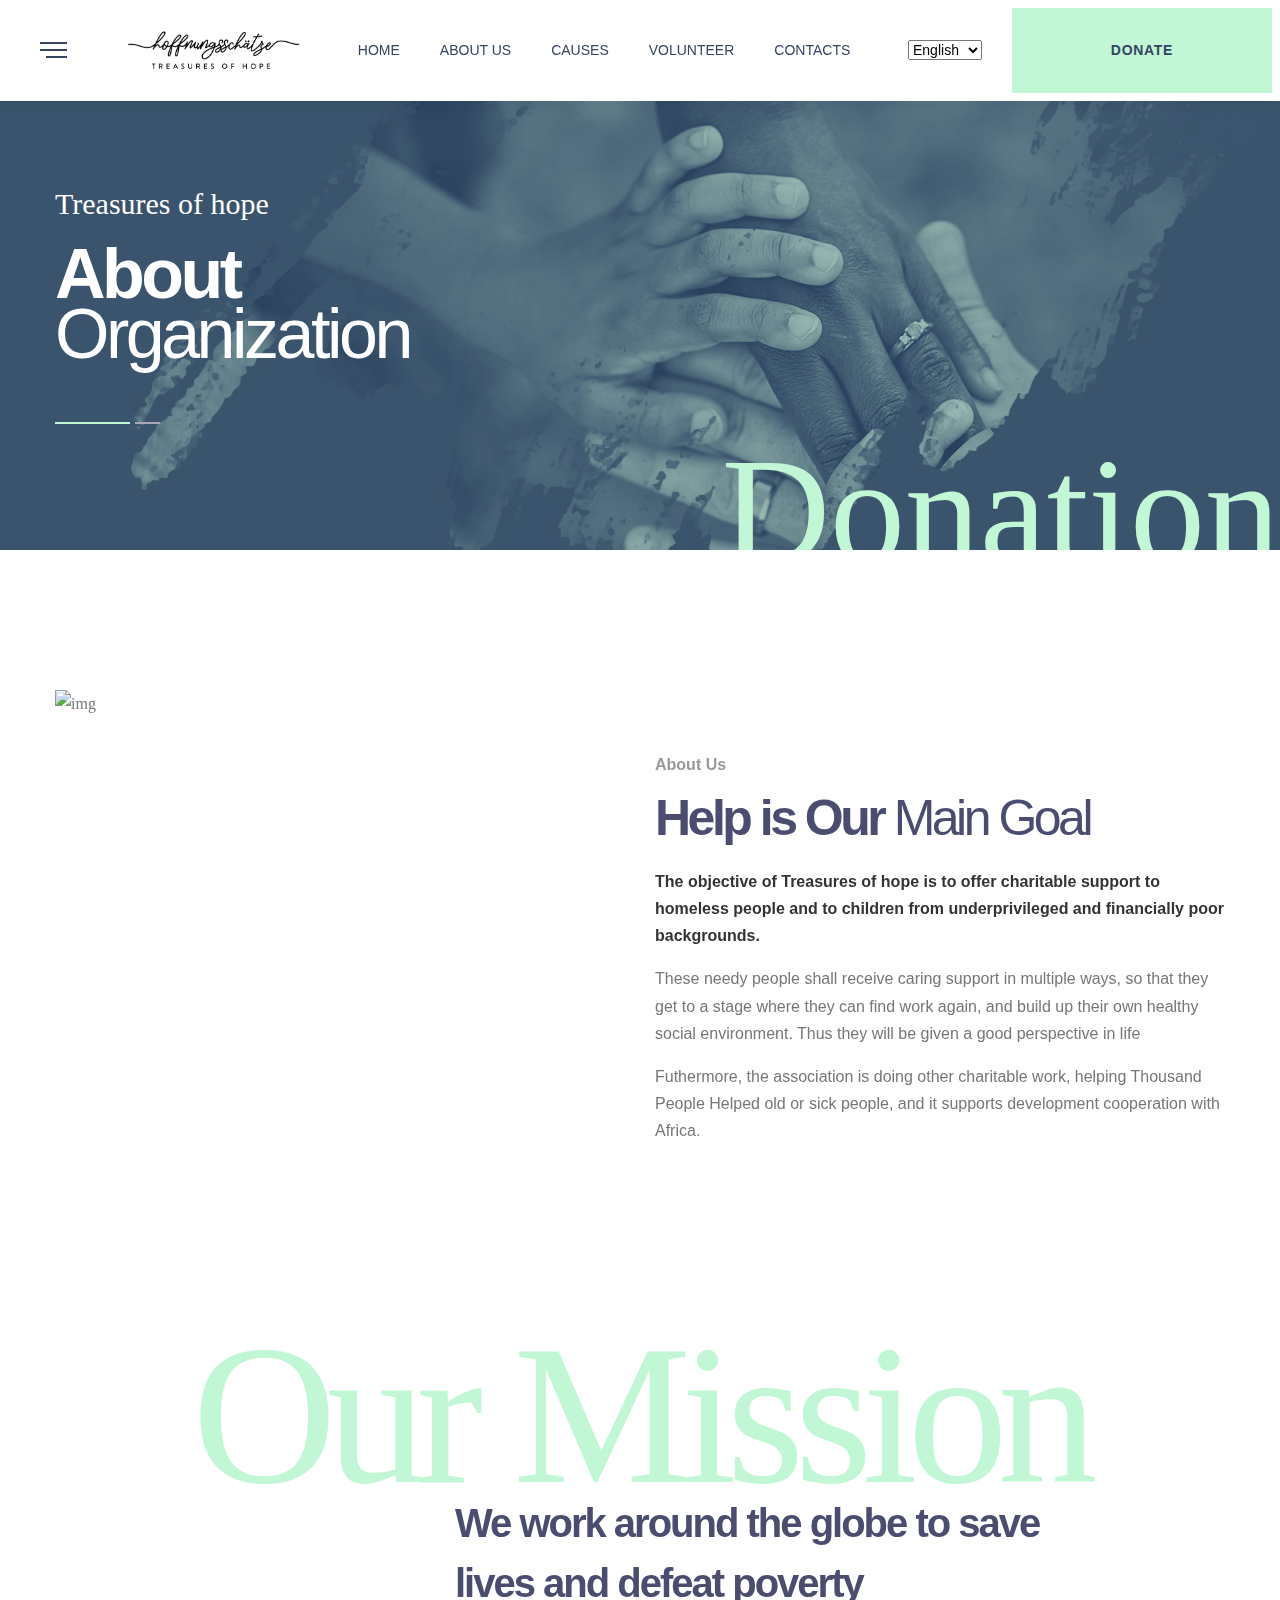
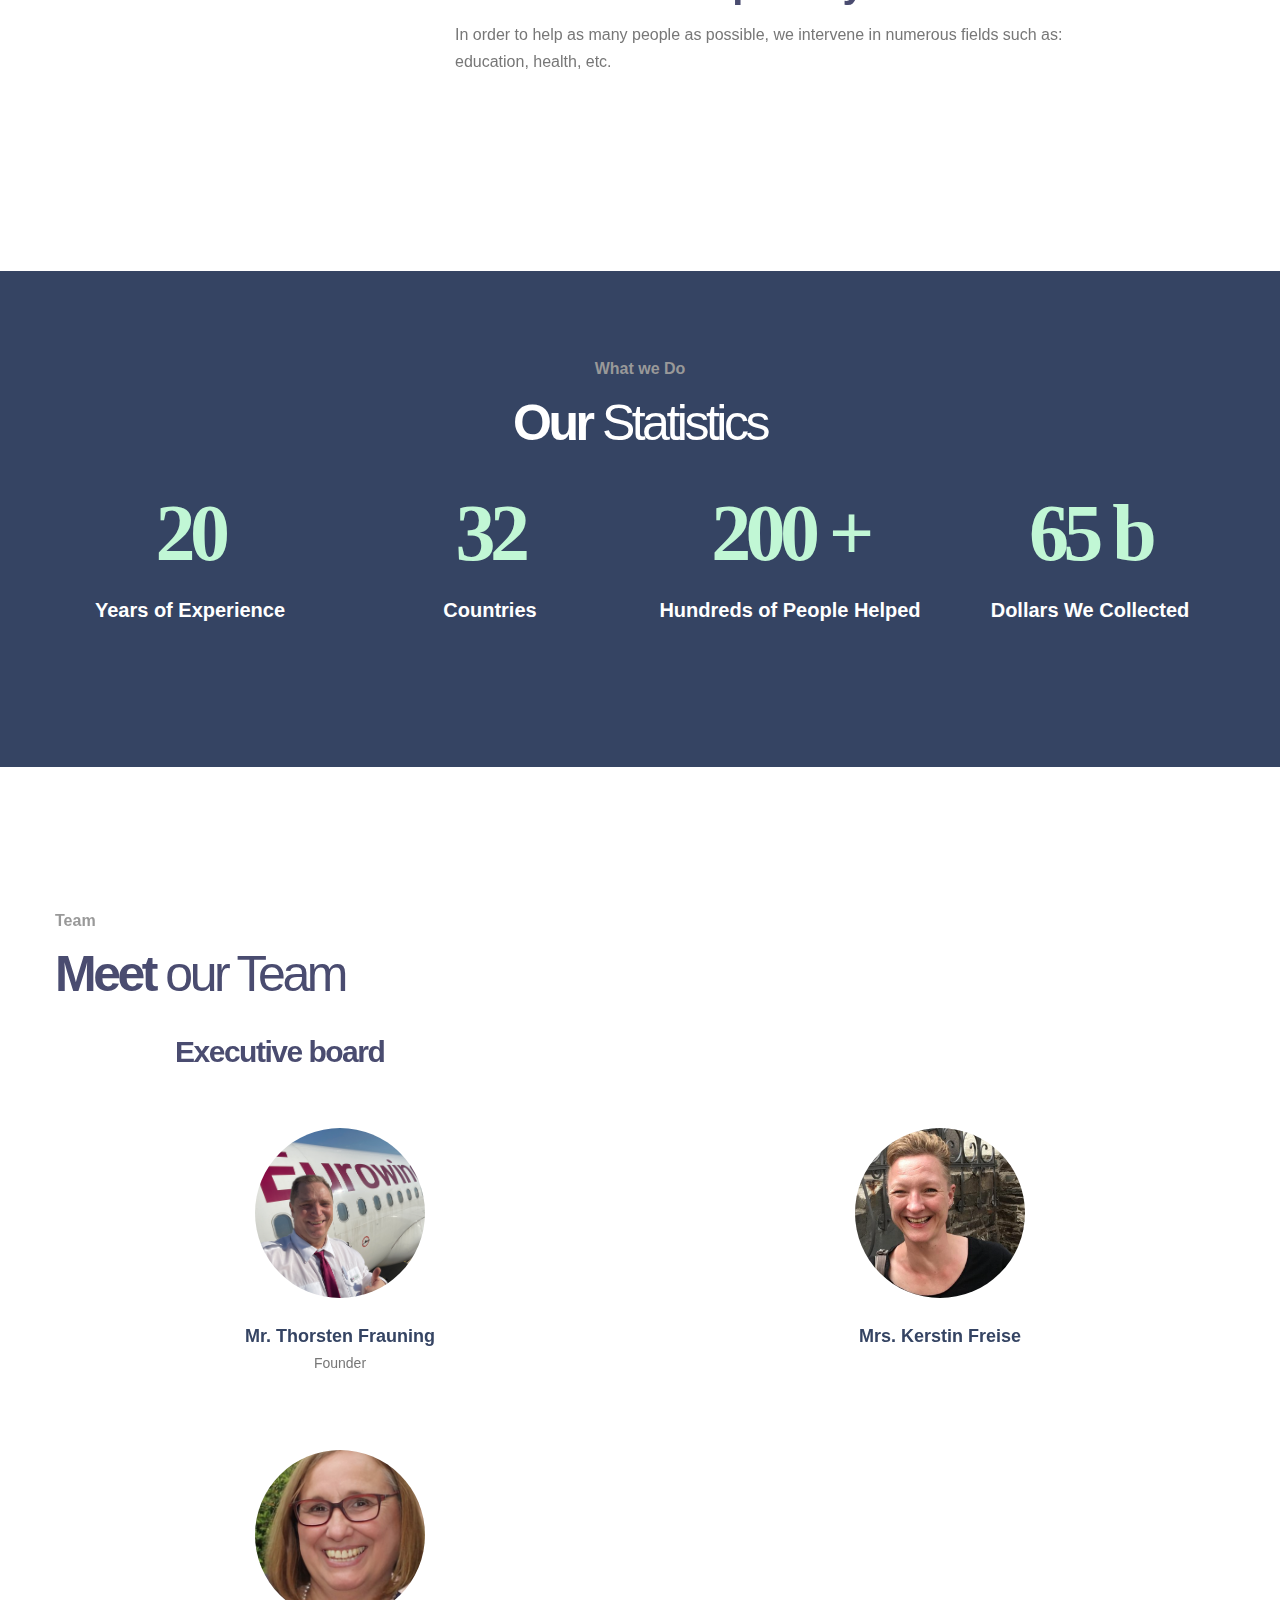
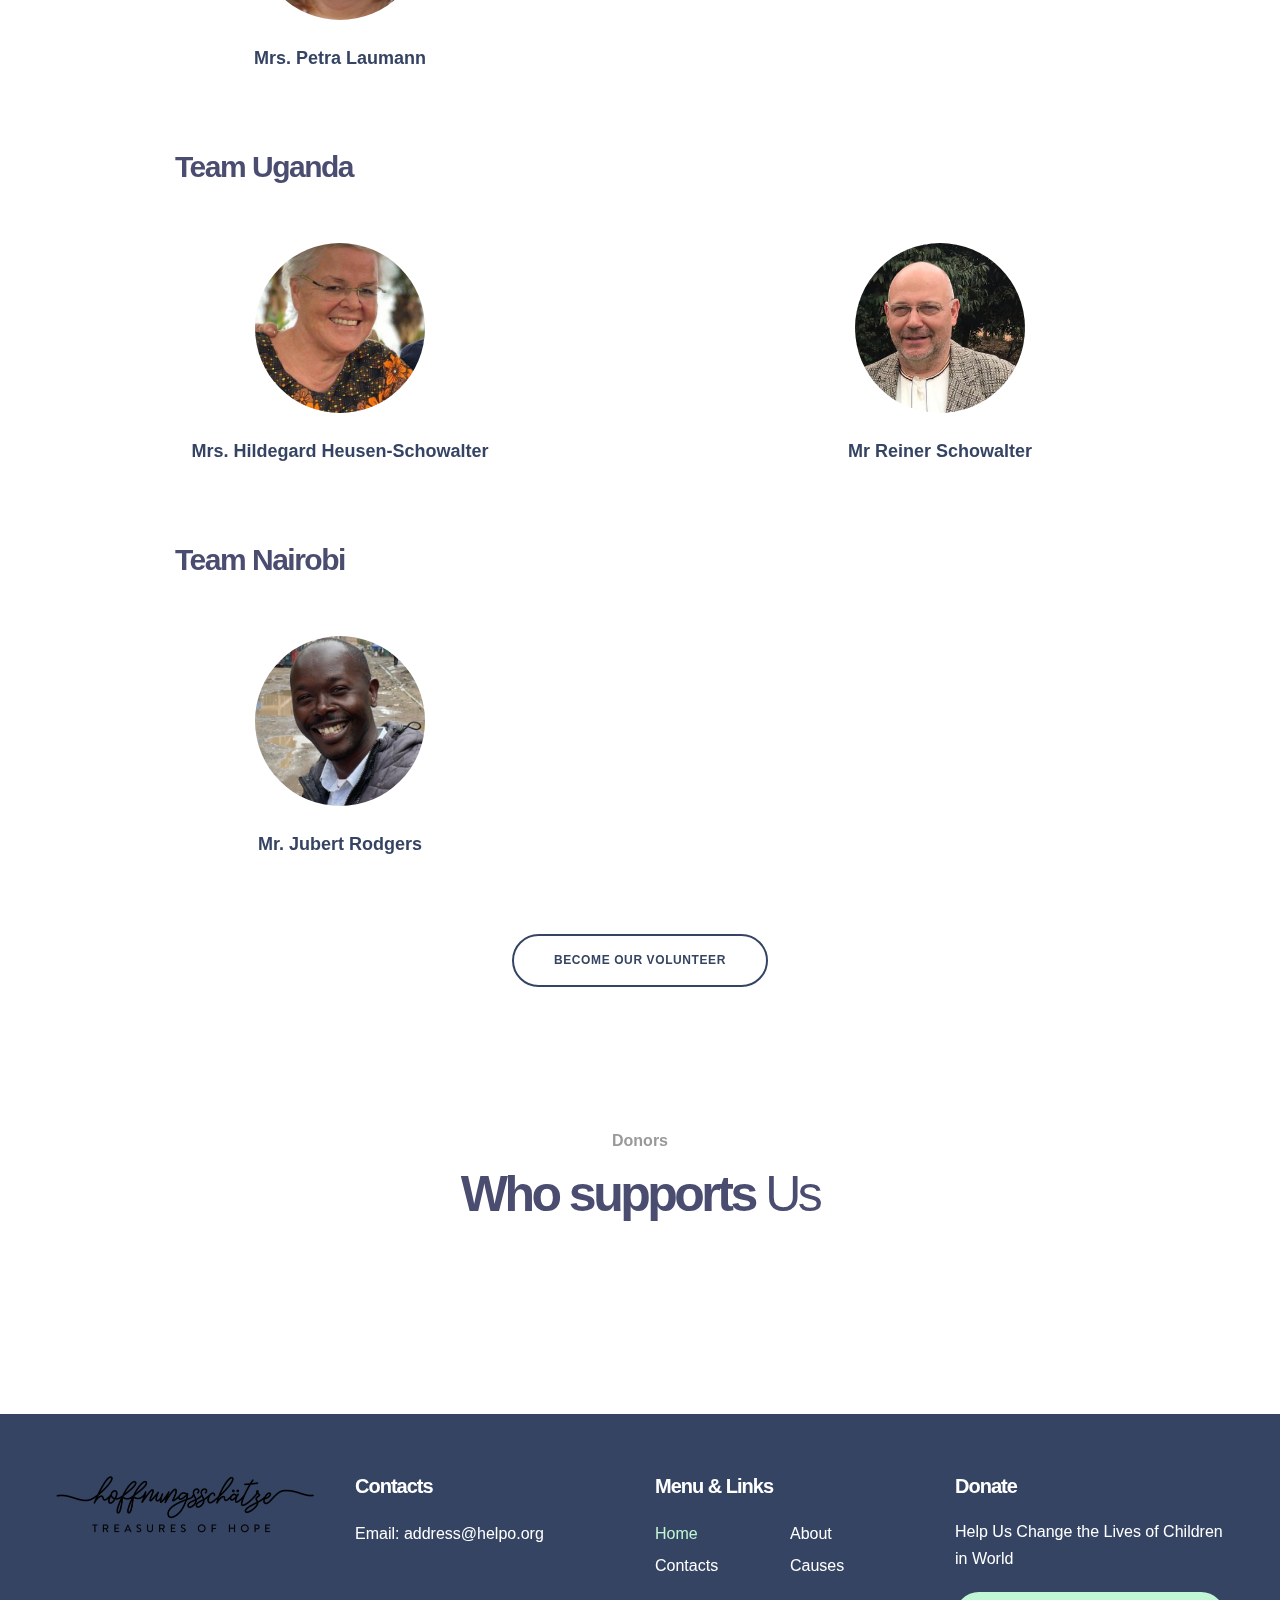
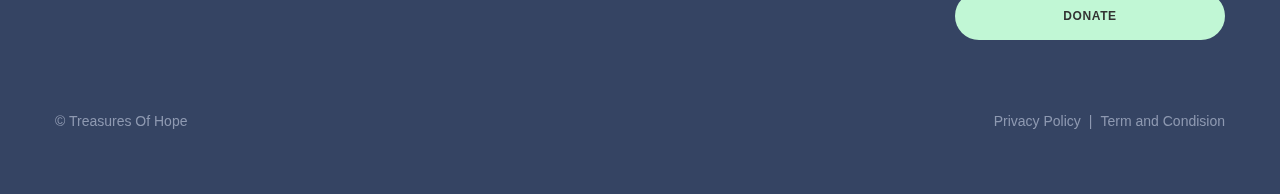
==== commit b68aec2a: "remove gallery on the navbar" ====
--- a/pages/about.html
+++ b/pages/about.html
@@ -58,11 +58,8 @@
 						<ul class="aside-menu">
 							<li class="main-menu__item"><a class="main-menu__link" href="../index.html"><span>Home</span></a></li>
 							<li class="main-menu__item"><a class="main-menu__link" href="about.html"><span>About Us</span></a></li>
-							<li class="main-menu__item"><a class="main-menu__link" href="events.html"><span>Events</span></a></li>
 							<li class="main-menu__item"><a class="main-menu__link" href="causes.html"><span>Causes</span></a></li>
 							<li class="main-menu__item"><a class="main-menu__link" href="volunteer.html"><span>Volunteer</span></a></li>
-							<li class="main-menu__item"><a class="main-menu__link" href="gallery.html"><span>Gallery</span></a></li>						
-							<li class="main-menu__item"><a class="main-menu__link" href="blog.html"><span>Blog</span></a></li>
 							<li class="main-menu__item"><a class="main-menu__link" href="contacts.html"><span>Contacts</span></a></li>
 						</ul>
 					</div>
@@ -89,7 +86,6 @@
 									<li class="main-menu__item"><a class="main-menu__link" href="about.html"><span>About Us</span></a></li>
 									<li class="main-menu__item"><a class="main-menu__link" href="causes.html"><span>Causes</span></a></li>
 									<li class="main-menu__item"><a class="main-menu__link" href="volunteer.html"><span>Volunteer</span></a></li>
-									<li class="main-menu__item"><a class="main-menu__link" href="gallery.html"><span>Gallery</span></a></li>						
 									<li class="main-menu__item"><a class="main-menu__link" href="contacts.html"><span>Contacts</span></a></li>
 								
 								</ul>
@@ -388,7 +384,7 @@
 						<div class="row margin-bottom">
 							<div class="col-12">
 								<div class="heading heading--primary heading--center"><span class="heading__pre-title" id="about_section4_tag">Donors</span>
-									<h2 class="heading__title no-margin-bottom"><span id="about_section4_title">Who Help</span> <span id="about_section4_subtitle">Us</span></h2>
+									<h2 class="heading__title no-margin-bottom"><span id="about_section4_title">Who supports</span> <span id="about_section4_subtitle">Us</span></h2>
 								</div>
 							</div>
 						</div>
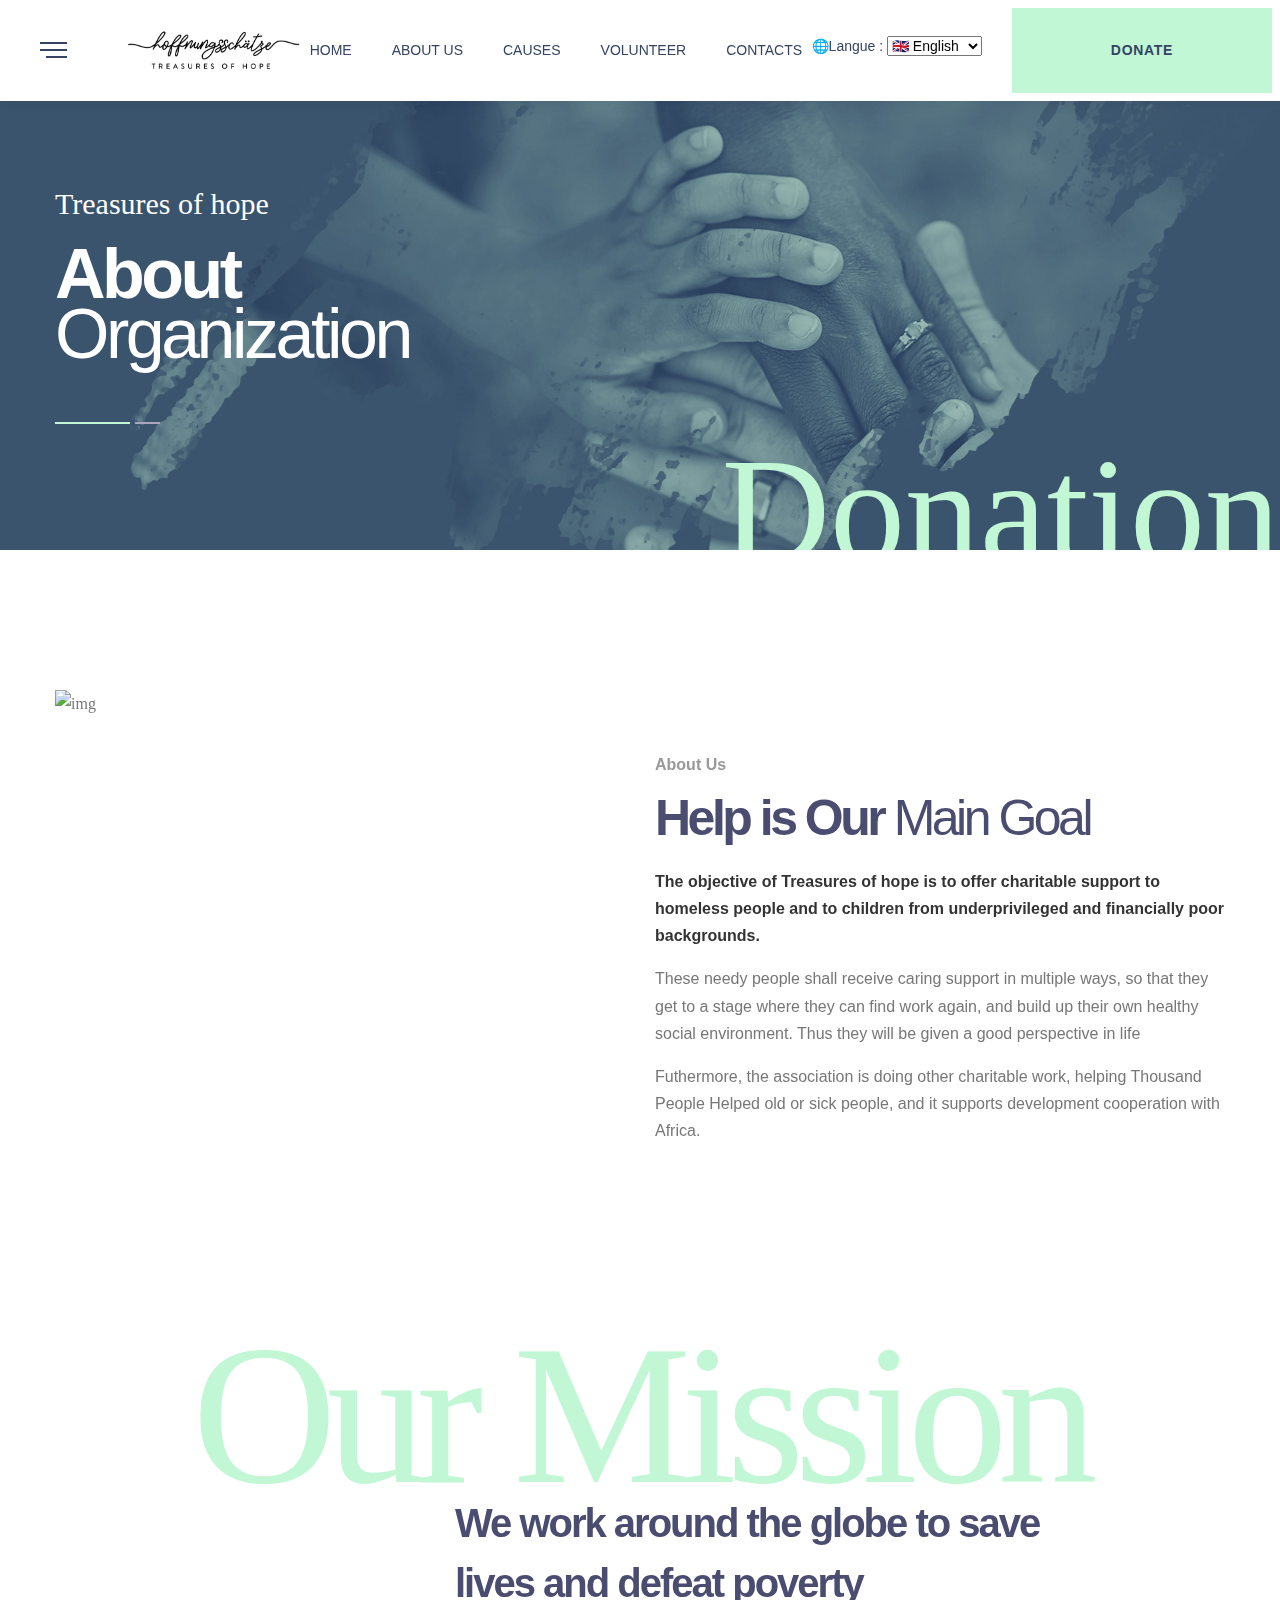
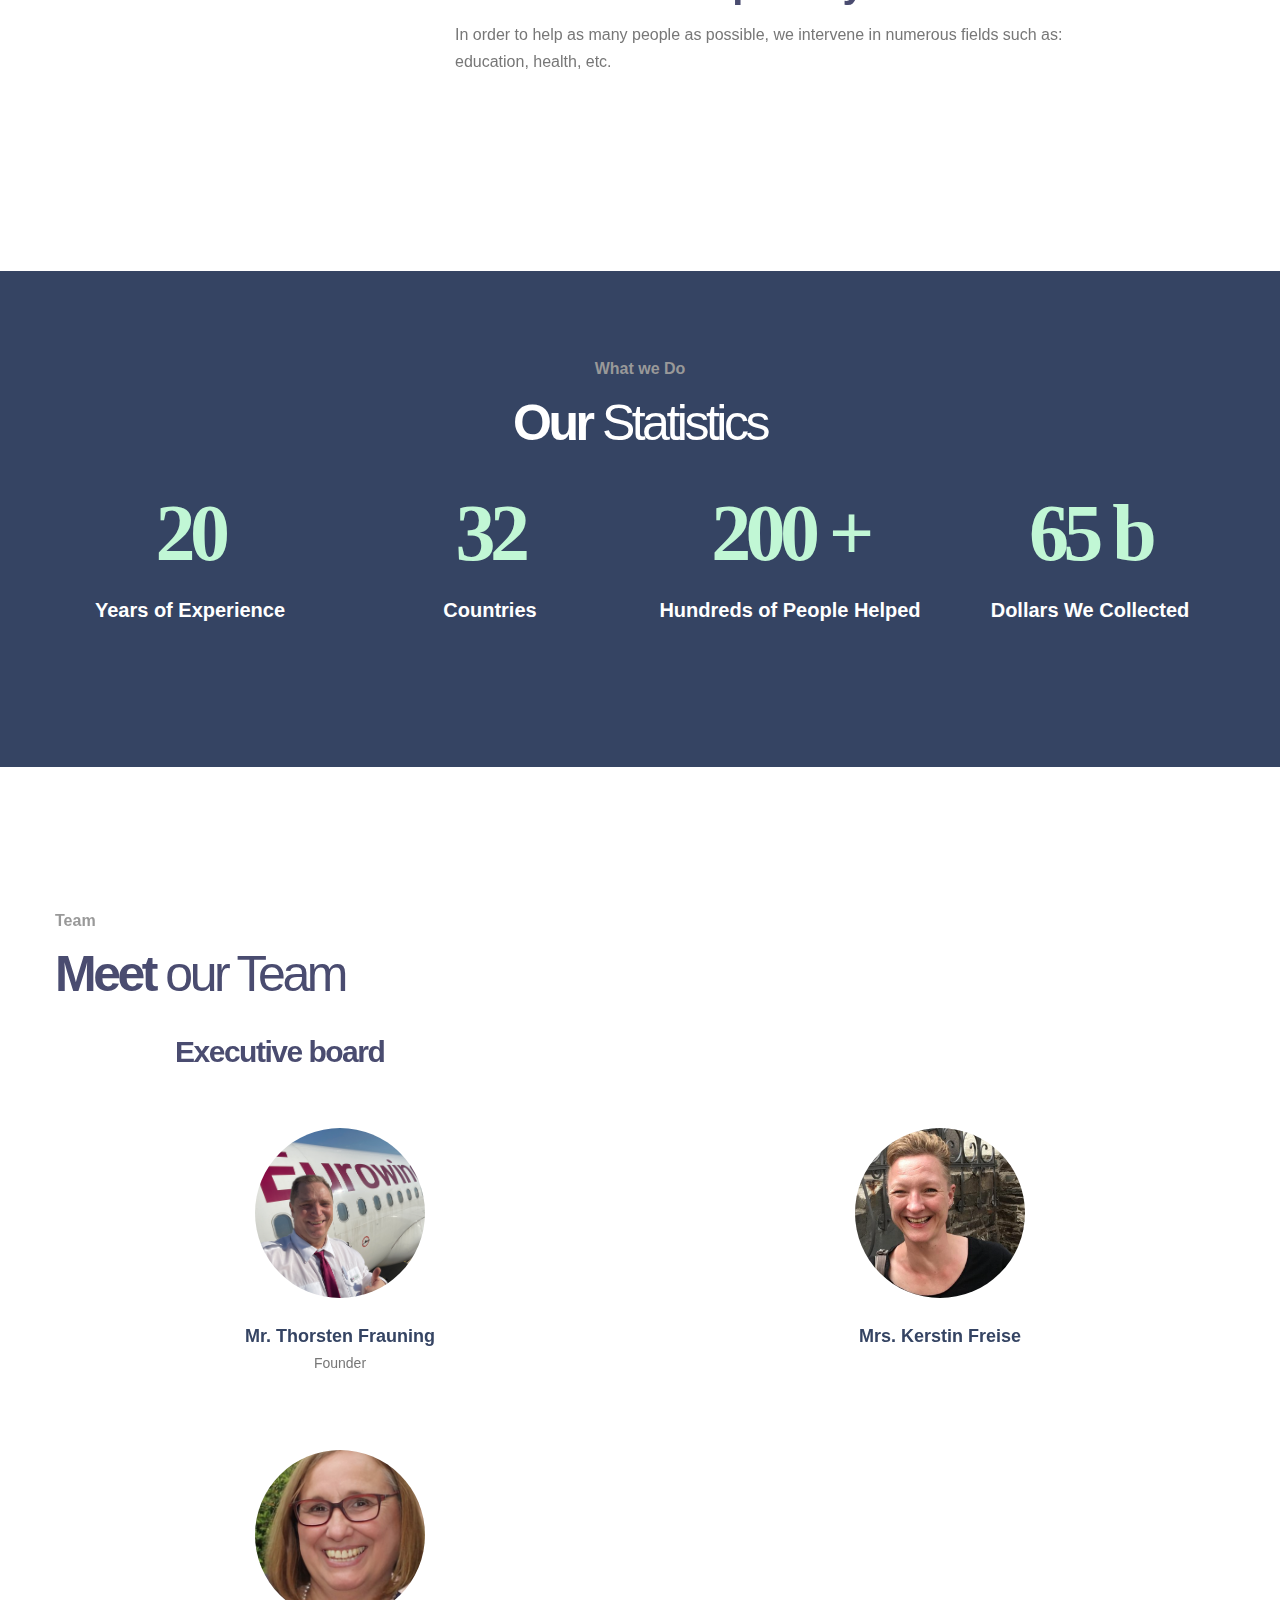
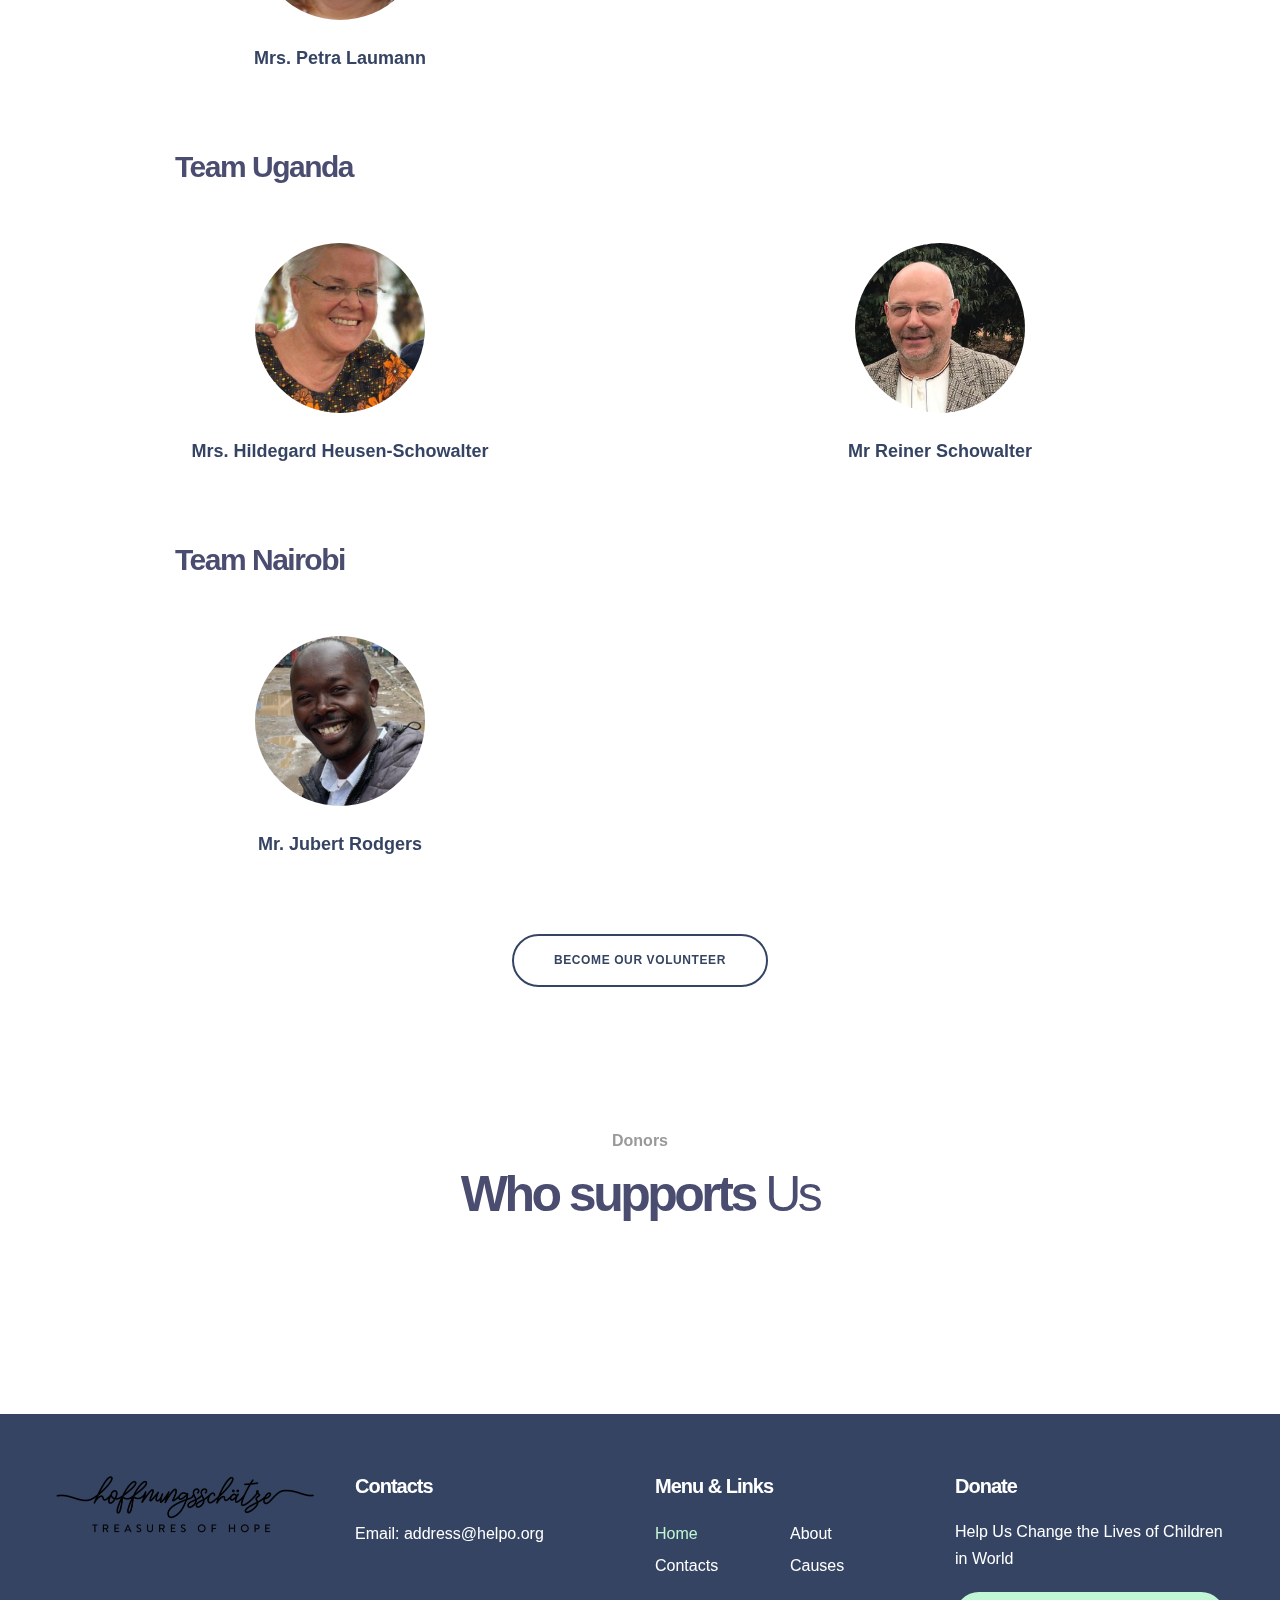
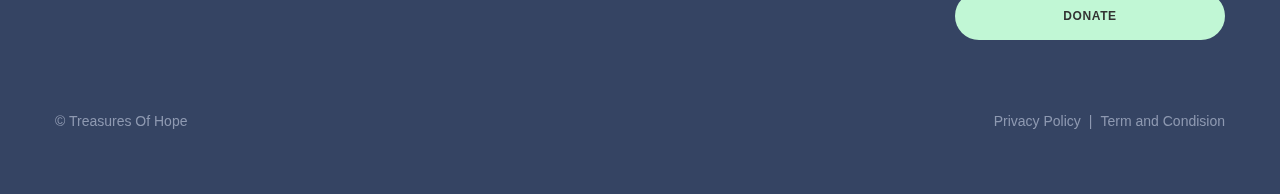
==== commit 7bac0c4f: "update navbar" ====
--- a/pages/about.html
+++ b/pages/about.html
@@ -95,12 +95,13 @@
 						<div class="col-auto d-flex align-items-center">
 							<!-- lang select start-->
 							<ul class="lang-select lang-select--inner">
-								<div class="language-selector" id="select">
-									<select name="" id="about_select">
-										<option value="en">English</option>
-										<option value="de">Deutsch</option>
+								<div class="language-selector"  id="about_select">
+									<label for="languages">🌐Langue : </label>
+									<select id="select">
+									  <option value="en">🇬🇧 English</option>
+									  <option value="de">🇩🇪 Deutsch</option>
 									</select>
-								  </div>
+								</div>
 							</ul>
 							<!-- lang select end -->
 							<a class="button button--squared" href="https://www.paypal.com/donate/?hosted_button_id=TJ6F3CBX6GX7E"> <span>Donate</span></a>
--- a/css/styles.min.css
+++ b/css/styles.min.css
@@ -6,5 +6,5 @@
  */:root{--blue:#007bff;--indigo:#6610f2;--purple:#6f42c1;--pink:#e83e8c;--red:#dc3545;--orange:#fd7e14;--yellow:#ffc107;--green:#28a745;--teal:#20c997;--cyan:#17a2b8;--white:#fff;--gray:#6c757d;--gray-dark:#343a40;--primary:#007bff;--secondary:#6c757d;--success:#28a745;--info:#17a2b8;--warning:#ffc107;--danger:#dc3545;--light:#f8f9fa;--dark:#343a40;--breakpoint-xs:0;--breakpoint-sm:576px;--breakpoint-md:768px;--breakpoint-lg:992px;--breakpoint-xl:1200px;--font-family-sans-serif:-apple-system,BlinkMacSystemFont,"Segoe UI",Roboto,"Helvetica Neue",Arial,"Noto Sans",sans-serif,"Apple Color Emoji","Segoe UI Emoji","Segoe UI Symbol","Noto Color Emoji";--font-family-monospace:SFMono-Regular,Menlo,Monaco,Consolas,"Liberation Mono","Courier New",monospace}*,::after,::before{-webkit-box-sizing:border-box;box-sizing:border-box}html{font-family:sans-serif;line-height:1.15;-webkit-text-size-adjust:100%;-webkit-tap-highlight-color:transparent}article,aside,figcaption,figure,footer,header,hgroup,main,nav,section{display:block}body{margin:0;font-family:-apple-system,BlinkMacSystemFont,"Segoe UI",Roboto,"Helvetica Neue",Arial,"Noto Sans",sans-serif,"Apple Color Emoji","Segoe UI Emoji","Segoe UI Symbol","Noto Color Emoji";font-size:1rem;font-weight:400;line-height:1.5;color:#212529;text-align:left;background-color:#fff}[tabindex="-1"]:focus{outline:0!important}hr{-webkit-box-sizing:content-box;box-sizing:content-box;height:0;overflow:visible}h1,h2,h3,h4,h5,h6{margin-top:0;margin-bottom:.5rem}p{margin-top:0;margin-bottom:1rem}abbr[data-original-title],abbr[title]{text-decoration:underline;-webkit-text-decoration:underline dotted;text-decoration:underline dotted;cursor:help;border-bottom:0;-webkit-text-decoration-skip-ink:none;text-decoration-skip-ink:none}address{margin-bottom:1rem;font-style:normal;line-height:inherit}dl,ol,ul{margin-top:0;margin-bottom:1rem}ol ol,ol ul,ul ol,ul ul{margin-bottom:0}dt{font-weight:700}dd{margin-bottom:.5rem;margin-left:0}blockquote{margin:0 0 1rem}b,strong{font-weight:bolder}small{font-size:80%}sub,sup{position:relative;font-size:75%;line-height:0;vertical-align:baseline}sub{bottom:-.25em}sup{top:-.5em}a{color:#007bff;text-decoration:none;background-color:transparent}a:hover{color:#0056b3;text-decoration:underline}a:not([href]):not([tabindex]){color:inherit;text-decoration:none}a:not([href]):not([tabindex]):focus,a:not([href]):not([tabindex]):hover{color:inherit;text-decoration:none}a:not([href]):not([tabindex]):focus{outline:0}code,kbd,pre,samp{font-family:SFMono-Regular,Menlo,Monaco,Consolas,"Liberation Mono","Courier New",monospace;font-size:1em}pre{margin-top:0;margin-bottom:1rem;overflow:auto}figure{margin:0 0 1rem}img{vertical-align:middle;border-style:none}svg{overflow:hidden;vertical-align:middle}table{border-collapse:collapse}caption{padding-top:.75rem;padding-bottom:.75rem;color:#6c757d;text-align:left;caption-side:bottom}th{text-align:inherit}label{display:inline-block;margin-bottom:.5rem}button{border-radius:0}button:focus{outline:1px dotted;outline:5px auto -webkit-focus-ring-color}button,input,optgroup,select,textarea{margin:0;font-family:inherit;font-size:inherit;line-height:inherit}button,input{overflow:visible}button,select{text-transform:none}select{word-wrap:normal}[type=button],[type=reset],[type=submit],button{-webkit-appearance:button}[type=button]:not(:disabled),[type=reset]:not(:disabled),[type=submit]:not(:disabled),button:not(:disabled){cursor:pointer}[type=button]::-moz-focus-inner,[type=reset]::-moz-focus-inner,[type=submit]::-moz-focus-inner,button::-moz-focus-inner{padding:0;border-style:none}input[type=checkbox],input[type=radio]{-webkit-box-sizing:border-box;box-sizing:border-box;padding:0}input[type=date],input[type=datetime-local],input[type=month],input[type=time]{-webkit-appearance:listbox}textarea{overflow:auto;resize:vertical}fieldset{min-width:0;padding:0;margin:0;border:0}legend{display:block;width:100%;max-width:100%;padding:0;margin-bottom:.5rem;font-size:1.5rem;line-height:inherit;color:inherit;white-space:normal}progress{vertical-align:baseline}[type=number]::-webkit-inner-spin-button,[type=number]::-webkit-outer-spin-button{height:auto}[type=search]{outline-offset:-2px;-webkit-appearance:none}[type=search]::-webkit-search-decoration{-webkit-appearance:none}::-webkit-file-upload-button{font:inherit;-webkit-appearance:button}output{display:inline-block}summary{display:list-item;cursor:pointer}template{display:none}[hidden]{display:none!important}.h1,.h2,.h3,.h4,.h5,.h6,h1,h2,h3,h4,h5,h6{margin-bottom:.5rem;font-weight:500;line-height:1.2}.h1,h1{font-size:2.5rem}.h2,h2{font-size:2rem}.h3,h3{font-size:1.75rem}.h4,h4{font-size:1.5rem}.h5,h5{font-size:1.25rem}.h6,h6{font-size:1rem}.lead{font-size:1.25rem;font-weight:300}.display-1{font-size:6rem;font-weight:300;line-height:1.2}.display-2{font-size:5.5rem;font-weight:300;line-height:1.2}.display-3{font-size:4.5rem;font-weight:300;line-height:1.2}.display-4{font-size:3.5rem;font-weight:300;line-height:1.2}hr{margin-top:1rem;margin-bottom:1rem;border:0;border-top:1px solid rgba(0,0,0,.1)}.small,small{font-size:80%;font-weight:400}.mark,mark{padding:.2em;background-color:#fcf8e3}.list-unstyled{padding-left:0;list-style:none}.list-inline{padding-left:0;list-style:none}.list-inline-item{display:inline-block}.list-inline-item:not(:last-child){margin-right:.5rem}.initialism{font-size:90%;text-transform:uppercase}.blockquote{margin-bottom:1rem;font-size:1.25rem}.blockquote-footer{display:block;font-size:80%;color:#6c757d}.blockquote-footer::before{content:"\2014\00A0"}.img-fluid{max-width:100%;height:auto}.img-thumbnail{padding:.25rem;background-color:#fff;border:1px solid #dee2e6;border-radius:.25rem;max-width:100%;height:auto}.figure{display:inline-block}.figure-img{margin-bottom:.5rem;line-height:1}.figure-caption{font-size:90%;color:#6c757d}code{font-size:87.5%;color:#e83e8c;word-break:break-word}a>code{color:inherit}kbd{padding:.2rem .4rem;font-size:87.5%;color:#fff;background-color:#212529;border-radius:.2rem}kbd kbd{padding:0;font-size:100%;font-weight:700}pre{display:block;font-size:87.5%;color:#212529}pre code{font-size:inherit;color:inherit;word-break:normal}.pre-scrollable{max-height:340px;overflow-y:scroll}.container{width:100%;padding-right:15px;padding-left:15px;margin-right:auto;margin-left:auto}@media (min-width:576px){.container{max-width:540px}}@media (min-width:768px){.container{max-width:720px}}@media (min-width:992px){.container{max-width:960px}}@media (min-width:1200px){.container{max-width:1140px}}.container-fluid{width:100%;padding-right:15px;padding-left:15px;margin-right:auto;margin-left:auto}.row{display:-ms-flexbox;display:-webkit-box;display:flex;-ms-flex-wrap:wrap;flex-wrap:wrap;margin-right:-15px;margin-left:-15px}.no-gutters{margin-right:0;margin-left:0}.no-gutters>.col,.no-gutters>[class*=col-]{padding-right:0;padding-left:0}.col,.col-1,.col-10,.col-11,.col-12,.col-2,.col-3,.col-4,.col-5,.col-6,.col-7,.col-8,.col-9,.col-auto,.col-lg,.col-lg-1,.col-lg-10,.col-lg-11,.col-lg-12,.col-lg-2,.col-lg-3,.col-lg-4,.col-lg-5,.col-lg-6,.col-lg-7,.col-lg-8,.col-lg-9,.col-lg-auto,.col-md,.col-md-1,.col-md-10,.col-md-11,.col-md-12,.col-md-2,.col-md-3,.col-md-4,.col-md-5,.col-md-6,.col-md-7,.col-md-8,.col-md-9,.col-md-auto,.col-sm,.col-sm-1,.col-sm-10,.col-sm-11,.col-sm-12,.col-sm-2,.col-sm-3,.col-sm-4,.col-sm-5,.col-sm-6,.col-sm-7,.col-sm-8,.col-sm-9,.col-sm-auto,.col-xl,.col-xl-1,.col-xl-10,.col-xl-11,.col-xl-12,.col-xl-2,.col-xl-3,.col-xl-4,.col-xl-5,.col-xl-6,.col-xl-7,.col-xl-8,.col-xl-9,.col-xl-auto{position:relative;width:100%;padding-right:15px;padding-left:15px}.col{-ms-flex-preferred-size:0;flex-basis:0;-ms-flex-positive:1;-webkit-box-flex:1;flex-grow:1;max-width:100%}.col-auto{-ms-flex:0 0 auto;-webkit-box-flex:0;flex:0 0 auto;width:auto;max-width:100%}.col-1{-ms-flex:0 0 8.333333%;-webkit-box-flex:0;flex:0 0 8.333333%;max-width:8.333333%}.col-2{-ms-flex:0 0 16.666667%;-webkit-box-flex:0;flex:0 0 16.666667%;max-width:16.666667%}.col-3{-ms-flex:0 0 25%;-webkit-box-flex:0;flex:0 0 25%;max-width:25%}.col-4{-ms-flex:0 0 33.333333%;-webkit-box-flex:0;flex:0 0 33.333333%;max-width:33.333333%}.col-5{-ms-flex:0 0 41.666667%;-webkit-box-flex:0;flex:0 0 41.666667%;max-width:41.666667%}.col-6{-ms-flex:0 0 50%;-webkit-box-flex:0;flex:0 0 50%;max-width:50%}.col-7{-ms-flex:0 0 58.333333%;-webkit-box-flex:0;flex:0 0 58.333333%;max-width:58.333333%}.col-8{-ms-flex:0 0 66.666667%;-webkit-box-flex:0;flex:0 0 66.666667%;max-width:66.666667%}.col-9{-ms-flex:0 0 75%;-webkit-box-flex:0;flex:0 0 75%;max-width:75%}.col-10{-ms-flex:0 0 83.333333%;-webkit-box-flex:0;flex:0 0 83.333333%;max-width:83.333333%}.col-11{-ms-flex:0 0 91.666667%;-webkit-box-flex:0;flex:0 0 91.666667%;max-width:91.666667%}.col-12{-ms-flex:0 0 100%;-webkit-box-flex:0;flex:0 0 100%;max-width:100%}.order-first{-ms-flex-order:-1;-webkit-box-ordinal-group:0;order:-1}.order-last{-ms-flex-order:13;-webkit-box-ordinal-group:14;order:13}.order-0{-ms-flex-order:0;-webkit-box-ordinal-group:1;order:0}.order-1{-ms-flex-order:1;-webkit-box-ordinal-group:2;order:1}.order-2{-ms-flex-order:2;-webkit-box-ordinal-group:3;order:2}.order-3{-ms-flex-order:3;-webkit-box-ordinal-group:4;order:3}.order-4{-ms-flex-order:4;-webkit-box-ordinal-group:5;order:4}.order-5{-ms-flex-order:5;-webkit-box-ordinal-group:6;order:5}.order-6{-ms-flex-order:6;-webkit-box-ordinal-group:7;order:6}.order-7{-ms-flex-order:7;-webkit-box-ordinal-group:8;order:7}.order-8{-ms-flex-order:8;-webkit-box-ordinal-group:9;order:8}.order-9{-ms-flex-order:9;-webkit-box-ordinal-group:10;order:9}.order-10{-ms-flex-order:10;-webkit-box-ordinal-group:11;order:10}.order-11{-ms-flex-order:11;-webkit-box-ordinal-group:12;order:11}.order-12{-ms-flex-order:12;-webkit-box-ordinal-group:13;order:12}.offset-1{margin-left:8.333333%}.offset-2{margin-left:16.666667%}.offset-3{margin-left:25%}.offset-4{margin-left:33.333333%}.offset-5{margin-left:41.666667%}.offset-6{margin-left:50%}.offset-7{margin-left:58.333333%}.offset-8{margin-left:66.666667%}.offset-9{margin-left:75%}.offset-10{margin-left:83.333333%}.offset-11{margin-left:91.666667%}@media (min-width:576px){.col-sm{-ms-flex-preferred-size:0;flex-basis:0;-ms-flex-positive:1;-webkit-box-flex:1;flex-grow:1;max-width:100%}.col-sm-auto{-ms-flex:0 0 auto;-webkit-box-flex:0;flex:0 0 auto;width:auto;max-width:100%}.col-sm-1{-ms-flex:0 0 8.333333%;-webkit-box-flex:0;flex:0 0 8.333333%;max-width:8.333333%}.col-sm-2{-ms-flex:0 0 16.666667%;-webkit-box-flex:0;flex:0 0 16.666667%;max-width:16.666667%}.col-sm-3{-ms-flex:0 0 25%;-webkit-box-flex:0;flex:0 0 25%;max-width:25%}.col-sm-4{-ms-flex:0 0 33.333333%;-webkit-box-flex:0;flex:0 0 33.333333%;max-width:33.333333%}.col-sm-5{-ms-flex:0 0 41.666667%;-webkit-box-flex:0;flex:0 0 41.666667%;max-width:41.666667%}.col-sm-6{-ms-flex:0 0 50%;-webkit-box-flex:0;flex:0 0 50%;max-width:50%}.col-sm-7{-ms-flex:0 0 58.333333%;-webkit-box-flex:0;flex:0 0 58.333333%;max-width:58.333333%}.col-sm-8{-ms-flex:0 0 66.666667%;-webkit-box-flex:0;flex:0 0 66.666667%;max-width:66.666667%}.col-sm-9{-ms-flex:0 0 75%;-webkit-box-flex:0;flex:0 0 75%;max-width:75%}.col-sm-10{-ms-flex:0 0 83.333333%;-webkit-box-flex:0;flex:0 0 83.333333%;max-width:83.333333%}.col-sm-11{-ms-flex:0 0 91.666667%;-webkit-box-flex:0;flex:0 0 91.666667%;max-width:91.666667%}.col-sm-12{-ms-flex:0 0 100%;-webkit-box-flex:0;flex:0 0 100%;max-width:100%}.order-sm-first{-ms-flex-order:-1;-webkit-box-ordinal-group:0;order:-1}.order-sm-last{-ms-flex-order:13;-webkit-box-ordinal-group:14;order:13}.order-sm-0{-ms-flex-order:0;-webkit-box-ordinal-group:1;order:0}.order-sm-1{-ms-flex-order:1;-webkit-box-ordinal-group:2;order:1}.order-sm-2{-ms-flex-order:2;-webkit-box-ordinal-group:3;order:2}.order-sm-3{-ms-flex-order:3;-webkit-box-ordinal-group:4;order:3}.order-sm-4{-ms-flex-order:4;-webkit-box-ordinal-group:5;order:4}.order-sm-5{-ms-flex-order:5;-webkit-box-ordinal-group:6;order:5}.order-sm-6{-ms-flex-order:6;-webkit-box-ordinal-group:7;order:6}.order-sm-7{-ms-flex-order:7;-webkit-box-ordinal-group:8;order:7}.order-sm-8{-ms-flex-order:8;-webkit-box-ordinal-group:9;order:8}.order-sm-9{-ms-flex-order:9;-webkit-box-ordinal-group:10;order:9}.order-sm-10{-ms-flex-order:10;-webkit-box-ordinal-group:11;order:10}.order-sm-11{-ms-flex-order:11;-webkit-box-ordinal-group:12;order:11}.order-sm-12{-ms-flex-order:12;-webkit-box-ordinal-group:13;order:12}.offset-sm-0{margin-left:0}.offset-sm-1{margin-left:8.333333%}.offset-sm-2{margin-left:16.666667%}.offset-sm-3{margin-left:25%}.offset-sm-4{margin-left:33.333333%}.offset-sm-5{margin-left:41.666667%}.offset-sm-6{margin-left:50%}.offset-sm-7{margin-left:58.333333%}.offset-sm-8{margin-left:66.666667%}.offset-sm-9{margin-left:75%}.offset-sm-10{margin-left:83.333333%}.offset-sm-11{margin-left:91.666667%}}@media (min-width:768px){.col-md{-ms-flex-preferred-size:0;flex-basis:0;-ms-flex-positive:1;-webkit-box-flex:1;flex-grow:1;max-width:100%}.col-md-auto{-ms-flex:0 0 auto;-webkit-box-flex:0;flex:0 0 auto;width:auto;max-width:100%}.col-md-1{-ms-flex:0 0 8.333333%;-webkit-box-flex:0;flex:0 0 8.333333%;max-width:8.333333%}.col-md-2{-ms-flex:0 0 16.666667%;-webkit-box-flex:0;flex:0 0 16.666667%;max-width:16.666667%}.col-md-3{-ms-flex:0 0 25%;-webkit-box-flex:0;flex:0 0 25%;max-width:25%}.col-md-4{-ms-flex:0 0 33.333333%;-webkit-box-flex:0;flex:0 0 33.333333%;max-width:33.333333%}.col-md-5{-ms-flex:0 0 41.666667%;-webkit-box-flex:0;flex:0 0 41.666667%;max-width:41.666667%}.col-md-6{-ms-flex:0 0 50%;-webkit-box-flex:0;flex:0 0 50%;max-width:50%}.col-md-7{-ms-flex:0 0 58.333333%;-webkit-box-flex:0;flex:0 0 58.333333%;max-width:58.333333%}.col-md-8{-ms-flex:0 0 66.666667%;-webkit-box-flex:0;flex:0 0 66.666667%;max-width:66.666667%}.col-md-9{-ms-flex:0 0 75%;-webkit-box-flex:0;flex:0 0 75%;max-width:75%}.col-md-10{-ms-flex:0 0 83.333333%;-webkit-box-flex:0;flex:0 0 83.333333%;max-width:83.333333%}.col-md-11{-ms-flex:0 0 91.666667%;-webkit-box-flex:0;flex:0 0 91.666667%;max-width:91.666667%}.col-md-12{-ms-flex:0 0 100%;-webkit-box-flex:0;flex:0 0 100%;max-width:100%}.order-md-first{-ms-flex-order:-1;-webkit-box-ordinal-group:0;order:-1}.order-md-last{-ms-flex-order:13;-webkit-box-ordinal-group:14;order:13}.order-md-0{-ms-flex-order:0;-webkit-box-ordinal-group:1;order:0}.order-md-1{-ms-flex-order:1;-webkit-box-ordinal-group:2;order:1}.order-md-2{-ms-flex-order:2;-webkit-box-ordinal-group:3;order:2}.order-md-3{-ms-flex-order:3;-webkit-box-ordinal-group:4;order:3}.order-md-4{-ms-flex-order:4;-webkit-box-ordinal-group:5;order:4}.order-md-5{-ms-flex-order:5;-webkit-box-ordinal-group:6;order:5}.order-md-6{-ms-flex-order:6;-webkit-box-ordinal-group:7;order:6}.order-md-7{-ms-flex-order:7;-webkit-box-ordinal-group:8;order:7}.order-md-8{-ms-flex-order:8;-webkit-box-ordinal-group:9;order:8}.order-md-9{-ms-flex-order:9;-webkit-box-ordinal-group:10;order:9}.order-md-10{-ms-flex-order:10;-webkit-box-ordinal-group:11;order:10}.order-md-11{-ms-flex-order:11;-webkit-box-ordinal-group:12;order:11}.order-md-12{-ms-flex-order:12;-webkit-box-ordinal-group:13;order:12}.offset-md-0{margin-left:0}.offset-md-1{margin-left:8.333333%}.offset-md-2{margin-left:16.666667%}.offset-md-3{margin-left:25%}.offset-md-4{margin-left:33.333333%}.offset-md-5{margin-left:41.666667%}.offset-md-6{margin-left:50%}.offset-md-7{margin-left:58.333333%}.offset-md-8{margin-left:66.666667%}.offset-md-9{margin-left:75%}.offset-md-10{margin-left:83.333333%}.offset-md-11{margin-left:91.666667%}}@media (min-width:992px){.col-lg{-ms-flex-preferred-size:0;flex-basis:0;-ms-flex-positive:1;-webkit-box-flex:1;flex-grow:1;max-width:100%}.col-lg-auto{-ms-flex:0 0 auto;-webkit-box-flex:0;flex:0 0 auto;width:auto;max-width:100%}.col-lg-1{-ms-flex:0 0 8.333333%;-webkit-box-flex:0;flex:0 0 8.333333%;max-width:8.333333%}.col-lg-2{-ms-flex:0 0 16.666667%;-webkit-box-flex:0;flex:0 0 16.666667%;max-width:16.666667%}.col-lg-3{-ms-flex:0 0 25%;-webkit-box-flex:0;flex:0 0 25%;max-width:25%}.col-lg-4{-ms-flex:0 0 33.333333%;-webkit-box-flex:0;flex:0 0 33.333333%;max-width:33.333333%}.col-lg-5{-ms-flex:0 0 41.666667%;-webkit-box-flex:0;flex:0 0 41.666667%;max-width:41.666667%}.col-lg-6{-ms-flex:0 0 50%;-webkit-box-flex:0;flex:0 0 50%;max-width:50%}.col-lg-7{-ms-flex:0 0 58.333333%;-webkit-box-flex:0;flex:0 0 58.333333%;max-width:58.333333%}.col-lg-8{-ms-flex:0 0 66.666667%;-webkit-box-flex:0;flex:0 0 66.666667%;max-width:66.666667%}.col-lg-9{-ms-flex:0 0 75%;-webkit-box-flex:0;flex:0 0 75%;max-width:75%}.col-lg-10{-ms-flex:0 0 83.333333%;-webkit-box-flex:0;flex:0 0 83.333333%;max-width:83.333333%}.col-lg-11{-ms-flex:0 0 91.666667%;-webkit-box-flex:0;flex:0 0 91.666667%;max-width:91.666667%}.col-lg-12{-ms-flex:0 0 100%;-webkit-box-flex:0;flex:0 0 100%;max-width:100%}.order-lg-first{-ms-flex-order:-1;-webkit-box-ordinal-group:0;order:-1}.order-lg-last{-ms-flex-order:13;-webkit-box-ordinal-group:14;order:13}.order-lg-0{-ms-flex-order:0;-webkit-box-ordinal-group:1;order:0}.order-lg-1{-ms-flex-order:1;-webkit-box-ordinal-group:2;order:1}.order-lg-2{-ms-flex-order:2;-webkit-box-ordinal-group:3;order:2}.order-lg-3{-ms-flex-order:3;-webkit-box-ordinal-group:4;order:3}.order-lg-4{-ms-flex-order:4;-webkit-box-ordinal-group:5;order:4}.order-lg-5{-ms-flex-order:5;-webkit-box-ordinal-group:6;order:5}.order-lg-6{-ms-flex-order:6;-webkit-box-ordinal-group:7;order:6}.order-lg-7{-ms-flex-order:7;-webkit-box-ordinal-group:8;order:7}.order-lg-8{-ms-flex-order:8;-webkit-box-ordinal-group:9;order:8}.order-lg-9{-ms-flex-order:9;-webkit-box-ordinal-group:10;order:9}.order-lg-10{-ms-flex-order:10;-webkit-box-ordinal-group:11;order:10}.order-lg-11{-ms-flex-order:11;-webkit-box-ordinal-group:12;order:11}.order-lg-12{-ms-flex-order:12;-webkit-box-ordinal-group:13;order:12}.offset-lg-0{margin-left:0}.offset-lg-1{margin-left:8.333333%}.offset-lg-2{margin-left:16.666667%}.offset-lg-3{margin-left:25%}.offset-lg-4{margin-left:33.333333%}.offset-lg-5{margin-left:41.666667%}.offset-lg-6{margin-left:50%}.offset-lg-7{margin-left:58.333333%}.offset-lg-8{margin-left:66.666667%}.offset-lg-9{margin-left:75%}.offset-lg-10{margin-left:83.333333%}.offset-lg-11{margin-left:91.666667%}}@media (min-width:1200px){.col-xl{-ms-flex-preferred-size:0;flex-basis:0;-ms-flex-positive:1;-webkit-box-flex:1;flex-grow:1;max-width:100%}.col-xl-auto{-ms-flex:0 0 auto;-webkit-box-flex:0;flex:0 0 auto;width:auto;max-width:100%}.col-xl-1{-ms-flex:0 0 8.333333%;-webkit-box-flex:0;flex:0 0 8.333333%;max-width:8.333333%}.col-xl-2{-ms-flex:0 0 16.666667%;-webkit-box-flex:0;flex:0 0 16.666667%;max-width:16.666667%}.col-xl-3{-ms-flex:0 0 25%;-webkit-box-flex:0;flex:0 0 25%;max-width:25%}.col-xl-4{-ms-flex:0 0 33.333333%;-webkit-box-flex:0;flex:0 0 33.333333%;max-width:33.333333%}.col-xl-5{-ms-flex:0 0 41.666667%;-webkit-box-flex:0;flex:0 0 41.666667%;max-width:41.666667%}.col-xl-6{-ms-flex:0 0 50%;-webkit-box-flex:0;flex:0 0 50%;max-width:50%}.col-xl-7{-ms-flex:0 0 58.333333%;-webkit-box-flex:0;flex:0 0 58.333333%;max-width:58.333333%}.col-xl-8{-ms-flex:0 0 66.666667%;-webkit-box-flex:0;flex:0 0 66.666667%;max-width:66.666667%}.col-xl-9{-ms-flex:0 0 75%;-webkit-box-flex:0;flex:0 0 75%;max-width:75%}.col-xl-10{-ms-flex:0 0 83.333333%;-webkit-box-flex:0;flex:0 0 83.333333%;max-width:83.333333%}.col-xl-11{-ms-flex:0 0 91.666667%;-webkit-box-flex:0;flex:0 0 91.666667%;max-width:91.666667%}.col-xl-12{-ms-flex:0 0 100%;-webkit-box-flex:0;flex:0 0 100%;max-width:100%}.order-xl-first{-ms-flex-order:-1;-webkit-box-ordinal-group:0;order:-1}.order-xl-last{-ms-flex-order:13;-webkit-box-ordinal-group:14;order:13}.order-xl-0{-ms-flex-order:0;-webkit-box-ordinal-group:1;order:0}.order-xl-1{-ms-flex-order:1;-webkit-box-ordinal-group:2;order:1}.order-xl-2{-ms-flex-order:2;-webkit-box-ordinal-group:3;order:2}.order-xl-3{-ms-flex-order:3;-webkit-box-ordinal-group:4;order:3}.order-xl-4{-ms-flex-order:4;-webkit-box-ordinal-group:5;order:4}.order-xl-5{-ms-flex-order:5;-webkit-box-ordinal-group:6;order:5}.order-xl-6{-ms-flex-order:6;-webkit-box-ordinal-group:7;order:6}.order-xl-7{-ms-flex-order:7;-webkit-box-ordinal-group:8;order:7}.order-xl-8{-ms-flex-order:8;-webkit-box-ordinal-group:9;order:8}.order-xl-9{-ms-flex-order:9;-webkit-box-ordinal-group:10;order:9}.order-xl-10{-ms-flex-order:10;-webkit-box-ordinal-group:11;order:10}.order-xl-11{-ms-flex-order:11;-webkit-box-ordinal-group:12;order:11}.order-xl-12{-ms-flex-order:12;-webkit-box-ordinal-group:13;order:12}.offset-xl-0{margin-left:0}.offset-xl-1{margin-left:8.333333%}.offset-xl-2{margin-left:16.666667%}.offset-xl-3{margin-left:25%}.offset-xl-4{margin-left:33.333333%}.offset-xl-5{margin-left:41.666667%}.offset-xl-6{margin-left:50%}.offset-xl-7{margin-left:58.333333%}.offset-xl-8{margin-left:66.666667%}.offset-xl-9{margin-left:75%}.offset-xl-10{margin-left:83.333333%}.offset-xl-11{margin-left:91.666667%}}.table{width:100%;margin-bottom:1rem;color:#212529}.table td,.table th{padding:.75rem;vertical-align:top;border-top:1px solid #dee2e6}.table thead th{vertical-align:bottom;border-bottom:2px solid #dee2e6}.table tbody+tbody{border-top:2px solid #dee2e6}.table-sm td,.table-sm th{padding:.3rem}.table-bordered{border:1px solid #dee2e6}.table-bordered td,.table-bordered th{border:1px solid #dee2e6}.table-bordered thead td,.table-bordered thead th{border-bottom-width:2px}.table-borderless tbody+tbody,.table-borderless td,.table-borderless th,.table-borderless thead th{border:0}.table-striped tbody tr:nth-of-type(odd){background-color:rgba(0,0,0,.05)}.table-hover tbody tr:hover{color:#212529;background-color:rgba(0,0,0,.075)}.table-primary,.table-primary>td,.table-primary>th{background-color:#b8daff}.table-primary tbody+tbody,.table-primary td,.table-primary th,.table-primary thead th{border-color:#7abaff}.table-hover .table-primary:hover{background-color:#9fcdff}.table-hover .table-primary:hover>td,.table-hover .table-primary:hover>th{background-color:#9fcdff}.table-secondary,.table-secondary>td,.table-secondary>th{background-color:#d6d8db}.table-secondary tbody+tbody,.table-secondary td,.table-secondary th,.table-secondary thead th{border-color:#b3b7bb}.table-hover .table-secondary:hover{background-color:#c8cbcf}.table-hover .table-secondary:hover>td,.table-hover .table-secondary:hover>th{background-color:#c8cbcf}.table-success,.table-success>td,.table-success>th{background-color:#c3e6cb}.table-success tbody+tbody,.table-success td,.table-success th,.table-success thead th{border-color:#8fd19e}.table-hover .table-success:hover{background-color:#b1dfbb}.table-hover .table-success:hover>td,.table-hover .table-success:hover>th{background-color:#b1dfbb}.table-info,.table-info>td,.table-info>th{background-color:#bee5eb}.table-info tbody+tbody,.table-info td,.table-info th,.table-info thead th{border-color:#86cfda}.table-hover .table-info:hover{background-color:#abdde5}.table-hover .table-info:hover>td,.table-hover .table-info:hover>th{background-color:#abdde5}.table-warning,.table-warning>td,.table-warning>th{background-color:#ffeeba}.table-warning tbody+tbody,.table-warning td,.table-warning th,.table-warning thead th{border-color:#ffdf7e}.table-hover .table-warning:hover{background-color:#ffe8a1}.table-hover .table-warning:hover>td,.table-hover .table-warning:hover>th{background-color:#ffe8a1}.table-danger,.table-danger>td,.table-danger>th{background-color:#f5c6cb}.table-danger tbody+tbody,.table-danger td,.table-danger th,.table-danger thead th{border-color:#ed969e}.table-hover .table-danger:hover{background-color:#f1b0b7}.table-hover .table-danger:hover>td,.table-hover .table-danger:hover>th{background-color:#f1b0b7}.table-light,.table-light>td,.table-light>th{background-color:#fdfdfe}.table-light tbody+tbody,.table-light td,.table-light th,.table-light thead th{border-color:#fbfcfc}.table-hover .table-light:hover{background-color:#ececf6}.table-hover .table-light:hover>td,.table-hover .table-light:hover>th{background-color:#ececf6}.table-dark,.table-dark>td,.table-dark>th{background-color:#c6c8ca}.table-dark tbody+tbody,.table-dark td,.table-dark th,.table-dark thead th{border-color:#95999c}.table-hover .table-dark:hover{background-color:#b9bbbe}.table-hover .table-dark:hover>td,.table-hover .table-dark:hover>th{background-color:#b9bbbe}.table-active,.table-active>td,.table-active>th{background-color:rgba(0,0,0,.075)}.table-hover .table-active:hover{background-color:rgba(0,0,0,.075)}.table-hover .table-active:hover>td,.table-hover .table-active:hover>th{background-color:rgba(0,0,0,.075)}.table .thead-dark th{color:#fff;background-color:#343a40;border-color:#454d55}.table .thead-light th{color:#495057;background-color:#e9ecef;border-color:#dee2e6}.table-dark{color:#fff;background-color:#343a40}.table-dark td,.table-dark th,.table-dark thead th{border-color:#454d55}.table-dark.table-bordered{border:0}.table-dark.table-striped tbody tr:nth-of-type(odd){background-color:rgba(255,255,255,.05)}.table-dark.table-hover tbody tr:hover{color:#fff;background-color:rgba(255,255,255,.075)}@media (max-width:575.98px){.table-responsive-sm{display:block;width:100%;overflow-x:auto;-webkit-overflow-scrolling:touch}.table-responsive-sm>.table-bordered{border:0}}@media (max-width:767.98px){.table-responsive-md{display:block;width:100%;overflow-x:auto;-webkit-overflow-scrolling:touch}.table-responsive-md>.table-bordered{border:0}}@media (max-width:991.98px){.table-responsive-lg{display:block;width:100%;overflow-x:auto;-webkit-overflow-scrolling:touch}.table-responsive-lg>.table-bordered{border:0}}@media (max-width:1199.98px){.table-responsive-xl{display:block;width:100%;overflow-x:auto;-webkit-overflow-scrolling:touch}.table-responsive-xl>.table-bordered{border:0}}.table-responsive{display:block;width:100%;overflow-x:auto;-webkit-overflow-scrolling:touch}.table-responsive>.table-bordered{border:0}.form-control{display:block;width:100%;height:calc(1.5em + .75rem + 2px);padding:.375rem .75rem;font-size:1rem;font-weight:400;line-height:1.5;color:#495057;background-color:#fff;background-clip:padding-box;border:1px solid #ced4da;border-radius:.25rem;-webkit-transition:border-color .15s ease-in-out,-webkit-box-shadow .15s ease-in-out;transition:border-color .15s ease-in-out,-webkit-box-shadow .15s ease-in-out;-o-transition:border-color .15s ease-in-out,box-shadow .15s ease-in-out;transition:border-color .15s ease-in-out,box-shadow .15s ease-in-out;transition:border-color .15s ease-in-out,box-shadow .15s ease-in-out,-webkit-box-shadow .15s ease-in-out}@media (prefers-reduced-motion:reduce){.form-control{-webkit-transition:none;-o-transition:none;transition:none}}.form-control::-ms-expand{background-color:transparent;border:0}.form-control:focus{color:#495057;background-color:#fff;border-color:#80bdff;outline:0;-webkit-box-shadow:0 0 0 .2rem rgba(0,123,255,.25);box-shadow:0 0 0 .2rem rgba(0,123,255,.25)}.form-control::-webkit-input-placeholder{color:#6c757d;opacity:1}.form-control::-moz-placeholder{color:#6c757d;opacity:1}.form-control:-ms-input-placeholder{color:#6c757d;opacity:1}.form-control::-ms-input-placeholder{color:#6c757d;opacity:1}.form-control::placeholder{color:#6c757d;opacity:1}.form-control:disabled,.form-control[readonly]{background-color:#e9ecef;opacity:1}select.form-control:focus::-ms-value{color:#495057;background-color:#fff}.form-control-file,.form-control-range{display:block;width:100%}.col-form-label{padding-top:calc(.375rem + 1px);padding-bottom:calc(.375rem + 1px);margin-bottom:0;font-size:inherit;line-height:1.5}.col-form-label-lg{padding-top:calc(.5rem + 1px);padding-bottom:calc(.5rem + 1px);font-size:1.25rem;line-height:1.5}.col-form-label-sm{padding-top:calc(.25rem + 1px);padding-bottom:calc(.25rem + 1px);font-size:.875rem;line-height:1.5}.form-control-plaintext{display:block;width:100%;padding-top:.375rem;padding-bottom:.375rem;margin-bottom:0;line-height:1.5;color:#212529;background-color:transparent;border:solid transparent;border-width:1px 0}.form-control-plaintext.form-control-lg,.form-control-plaintext.form-control-sm{padding-right:0;padding-left:0}.form-control-sm{height:calc(1.5em + .5rem + 2px);padding:.25rem .5rem;font-size:.875rem;line-height:1.5;border-radius:.2rem}.form-control-lg{height:calc(1.5em + 1rem + 2px);padding:.5rem 1rem;font-size:1.25rem;line-height:1.5;border-radius:.3rem}select.form-control[multiple],select.form-control[size]{height:auto}textarea.form-control{height:auto}.form-group{margin-bottom:1rem}.form-text{display:block;margin-top:.25rem}.form-row{display:-ms-flexbox;display:-webkit-box;display:flex;-ms-flex-wrap:wrap;flex-wrap:wrap;margin-right:-5px;margin-left:-5px}.form-row>.col,.form-row>[class*=col-]{padding-right:5px;padding-left:5px}.form-check{position:relative;display:block;padding-left:1.25rem}.form-check-input{position:absolute;margin-top:.3rem;margin-left:-1.25rem}.form-check-input:disabled~.form-check-label{color:#6c757d}.form-check-label{margin-bottom:0}.form-check-inline{display:-ms-inline-flexbox;display:-webkit-inline-box;display:inline-flex;-ms-flex-align:center;-webkit-box-align:center;align-items:center;padding-left:0;margin-right:.75rem}.form-check-inline .form-check-input{position:static;margin-top:0;margin-right:.3125rem;margin-left:0}.valid-feedback{display:none;width:100%;margin-top:.25rem;font-size:80%;color:#28a745}.valid-tooltip{position:absolute;top:100%;z-index:5;display:none;max-width:100%;padding:.25rem .5rem;margin-top:.1rem;font-size:.875rem;line-height:1.5;color:#fff;background-color:rgba(40,167,69,.9);border-radius:.25rem}.form-control.is-valid,.was-validated .form-control:valid{border-color:#28a745;padding-right:calc(1.5em + .75rem);background-image:url("data:image/svg+xml,%3csvg xmlns='http://www.w3.org/2000/svg' viewBox='0 0 8 8'%3e%3cpath fill='%2328a745' d='M2.3 6.73L.6 4.53c-.4-1.04.46-1.4 1.1-.8l1.1 1.4 3.4-3.8c.6-.63 1.6-.27 1.2.7l-4 4.6c-.43.5-.8.4-1.1.1z'/%3e%3c/svg%3e");background-repeat:no-repeat;background-position:center right calc(.375em + .1875rem);background-size:calc(.75em + .375rem) calc(.75em + .375rem)}.form-control.is-valid:focus,.was-validated .form-control:valid:focus{border-color:#28a745;-webkit-box-shadow:0 0 0 .2rem rgba(40,167,69,.25);box-shadow:0 0 0 .2rem rgba(40,167,69,.25)}.form-control.is-valid~.valid-feedback,.form-control.is-valid~.valid-tooltip,.was-validated .form-control:valid~.valid-feedback,.was-validated .form-control:valid~.valid-tooltip{display:block}.was-validated textarea.form-control:valid,textarea.form-control.is-valid{padding-right:calc(1.5em + .75rem);background-position:top calc(.375em + .1875rem) right calc(.375em + .1875rem)}.custom-select.is-valid,.was-validated .custom-select:valid{border-color:#28a745;padding-right:calc((1em + .75rem) * 3 / 4 + 1.75rem);background:url("data:image/svg+xml,%3csvg xmlns='http://www.w3.org/2000/svg' viewBox='0 0 4 5'%3e%3cpath fill='%23343a40' d='M2 0L0 2h4zm0 5L0 3h4z'/%3e%3c/svg%3e") no-repeat right .75rem center/8px 10px,url("data:image/svg+xml,%3csvg xmlns='http://www.w3.org/2000/svg' viewBox='0 0 8 8'%3e%3cpath fill='%2328a745' d='M2.3 6.73L.6 4.53c-.4-1.04.46-1.4 1.1-.8l1.1 1.4 3.4-3.8c.6-.63 1.6-.27 1.2.7l-4 4.6c-.43.5-.8.4-1.1.1z'/%3e%3c/svg%3e") #fff no-repeat center right 1.75rem/calc(.75em + .375rem) calc(.75em + .375rem)}.custom-select.is-valid:focus,.was-validated .custom-select:valid:focus{border-color:#28a745;-webkit-box-shadow:0 0 0 .2rem rgba(40,167,69,.25);box-shadow:0 0 0 .2rem rgba(40,167,69,.25)}.custom-select.is-valid~.valid-feedback,.custom-select.is-valid~.valid-tooltip,.was-validated .custom-select:valid~.valid-feedback,.was-validated .custom-select:valid~.valid-tooltip{display:block}.form-control-file.is-valid~.valid-feedback,.form-control-file.is-valid~.valid-tooltip,.was-validated .form-control-file:valid~.valid-feedback,.was-validated .form-control-file:valid~.valid-tooltip{display:block}.form-check-input.is-valid~.form-check-label,.was-validated .form-check-input:valid~.form-check-label{color:#28a745}.form-check-input.is-valid~.valid-feedback,.form-check-input.is-valid~.valid-tooltip,.was-validated .form-check-input:valid~.valid-feedback,.was-validated .form-check-input:valid~.valid-tooltip{display:block}.custom-control-input.is-valid~.custom-control-label,.was-validated .custom-control-input:valid~.custom-control-label{color:#28a745}.custom-control-input.is-valid~.custom-control-label::before,.was-validated .custom-control-input:valid~.custom-control-label::before{border-color:#28a745}.custom-control-input.is-valid~.valid-feedback,.custom-control-input.is-valid~.valid-tooltip,.was-validated .custom-control-input:valid~.valid-feedback,.was-validated .custom-control-input:valid~.valid-tooltip{display:block}.custom-control-input.is-valid:checked~.custom-control-label::before,.was-validated .custom-control-input:valid:checked~.custom-control-label::before{border-color:#34ce57;background-color:#34ce57}.custom-control-input.is-valid:focus~.custom-control-label::before,.was-validated .custom-control-input:valid:focus~.custom-control-label::before{-webkit-box-shadow:0 0 0 .2rem rgba(40,167,69,.25);box-shadow:0 0 0 .2rem rgba(40,167,69,.25)}.custom-control-input.is-valid:focus:not(:checked)~.custom-control-label::before,.was-validated .custom-control-input:valid:focus:not(:checked)~.custom-control-label::before{border-color:#28a745}.custom-file-input.is-valid~.custom-file-label,.was-validated .custom-file-input:valid~.custom-file-label{border-color:#28a745}.custom-file-input.is-valid~.valid-feedback,.custom-file-input.is-valid~.valid-tooltip,.was-validated .custom-file-input:valid~.valid-feedback,.was-validated .custom-file-input:valid~.valid-tooltip{display:block}.custom-file-input.is-valid:focus~.custom-file-label,.was-validated .custom-file-input:valid:focus~.custom-file-label{border-color:#28a745;-webkit-box-shadow:0 0 0 .2rem rgba(40,167,69,.25);box-shadow:0 0 0 .2rem rgba(40,167,69,.25)}.invalid-feedback{display:none;width:100%;margin-top:.25rem;font-size:80%;color:#dc3545}.invalid-tooltip{position:absolute;top:100%;z-index:5;display:none;max-width:100%;padding:.25rem .5rem;margin-top:.1rem;font-size:.875rem;line-height:1.5;color:#fff;background-color:rgba(220,53,69,.9);border-radius:.25rem}.form-control.is-invalid,.was-validated .form-control:invalid{border-color:#dc3545;padding-right:calc(1.5em + .75rem);background-image:url("data:image/svg+xml,%3csvg xmlns='http://www.w3.org/2000/svg' fill='%23dc3545' viewBox='-2 -2 7 7'%3e%3cpath stroke='%23dc3545' d='M0 0l3 3m0-3L0 3'/%3e%3ccircle r='.5'/%3e%3ccircle cx='3' r='.5'/%3e%3ccircle cy='3' r='.5'/%3e%3ccircle cx='3' cy='3' r='.5'/%3e%3c/svg%3E");background-repeat:no-repeat;background-position:center right calc(.375em + .1875rem);background-size:calc(.75em + .375rem) calc(.75em + .375rem)}.form-control.is-invalid:focus,.was-validated .form-control:invalid:focus{border-color:#dc3545;-webkit-box-shadow:0 0 0 .2rem rgba(220,53,69,.25);box-shadow:0 0 0 .2rem rgba(220,53,69,.25)}.form-control.is-invalid~.invalid-feedback,.form-control.is-invalid~.invalid-tooltip,.was-validated .form-control:invalid~.invalid-feedback,.was-validated .form-control:invalid~.invalid-tooltip{display:block}.was-validated textarea.form-control:invalid,textarea.form-control.is-invalid{padding-right:calc(1.5em + .75rem);background-position:top calc(.375em + .1875rem) right calc(.375em + .1875rem)}.custom-select.is-invalid,.was-validated .custom-select:invalid{border-color:#dc3545;padding-right:calc((1em + .75rem) * 3 / 4 + 1.75rem);background:url("data:image/svg+xml,%3csvg xmlns='http://www.w3.org/2000/svg' viewBox='0 0 4 5'%3e%3cpath fill='%23343a40' d='M2 0L0 2h4zm0 5L0 3h4z'/%3e%3c/svg%3e") no-repeat right .75rem center/8px 10px,url("data:image/svg+xml,%3csvg xmlns='http://www.w3.org/2000/svg' fill='%23dc3545' viewBox='-2 -2 7 7'%3e%3cpath stroke='%23dc3545' d='M0 0l3 3m0-3L0 3'/%3e%3ccircle r='.5'/%3e%3ccircle cx='3' r='.5'/%3e%3ccircle cy='3' r='.5'/%3e%3ccircle cx='3' cy='3' r='.5'/%3e%3c/svg%3E") #fff no-repeat center right 1.75rem/calc(.75em + .375rem) calc(.75em + .375rem)}.custom-select.is-invalid:focus,.was-validated .custom-select:invalid:focus{border-color:#dc3545;-webkit-box-shadow:0 0 0 .2rem rgba(220,53,69,.25);box-shadow:0 0 0 .2rem rgba(220,53,69,.25)}.custom-select.is-invalid~.invalid-feedback,.custom-select.is-invalid~.invalid-tooltip,.was-validated .custom-select:invalid~.invalid-feedback,.was-validated .custom-select:invalid~.invalid-tooltip{display:block}.form-control-file.is-invalid~.invalid-feedback,.form-control-file.is-invalid~.invalid-tooltip,.was-validated .form-control-file:invalid~.invalid-feedback,.was-validated .form-control-file:invalid~.invalid-tooltip{display:block}.form-check-input.is-invalid~.form-check-label,.was-validated .form-check-input:invalid~.form-check-label{color:#dc3545}.form-check-input.is-invalid~.invalid-feedback,.form-check-input.is-invalid~.invalid-tooltip,.was-validated .form-check-input:invalid~.invalid-feedback,.was-validated .form-check-input:invalid~.invalid-tooltip{display:block}.custom-control-input.is-invalid~.custom-control-label,.was-validated .custom-control-input:invalid~.custom-control-label{color:#dc3545}.custom-control-input.is-invalid~.custom-control-label::before,.was-validated .custom-control-input:invalid~.custom-control-label::before{border-color:#dc3545}.custom-control-input.is-invalid~.invalid-feedback,.custom-control-input.is-invalid~.invalid-tooltip,.was-validated .custom-control-input:invalid~.invalid-feedback,.was-validated .custom-control-input:invalid~.invalid-tooltip{display:block}.custom-control-input.is-invalid:checked~.custom-control-label::before,.was-validated .custom-control-input:invalid:checked~.custom-control-label::before{border-color:#e4606d;background-color:#e4606d}.custom-control-input.is-invalid:focus~.custom-control-label::before,.was-validated .custom-control-input:invalid:focus~.custom-control-label::before{-webkit-box-shadow:0 0 0 .2rem rgba(220,53,69,.25);box-shadow:0 0 0 .2rem rgba(220,53,69,.25)}.custom-control-input.is-invalid:focus:not(:checked)~.custom-control-label::before,.was-validated .custom-control-input:invalid:focus:not(:checked)~.custom-control-label::before{border-color:#dc3545}.custom-file-input.is-invalid~.custom-file-label,.was-validated .custom-file-input:invalid~.custom-file-label{border-color:#dc3545}.custom-file-input.is-invalid~.invalid-feedback,.custom-file-input.is-invalid~.invalid-tooltip,.was-validated .custom-file-input:invalid~.invalid-feedback,.was-validated .custom-file-input:invalid~.invalid-tooltip{display:block}.custom-file-input.is-invalid:focus~.custom-file-label,.was-validated .custom-file-input:invalid:focus~.custom-file-label{border-color:#dc3545;-webkit-box-shadow:0 0 0 .2rem rgba(220,53,69,.25);box-shadow:0 0 0 .2rem rgba(220,53,69,.25)}.form-inline{display:-ms-flexbox;display:-webkit-box;display:flex;-ms-flex-flow:row wrap;-webkit-box-orient:horizontal;-webkit-box-direction:normal;flex-flow:row wrap;-ms-flex-align:center;-webkit-box-align:center;align-items:center}.form-inline .form-check{width:100%}@media (min-width:576px){.form-inline label{display:-ms-flexbox;display:-webkit-box;display:flex;-ms-flex-align:center;-webkit-box-align:center;align-items:center;-ms-flex-pack:center;-webkit-box-pack:center;justify-content:center;margin-bottom:0}.form-inline .form-group{display:-ms-flexbox;display:-webkit-box;display:flex;-ms-flex:0 0 auto;-webkit-box-flex:0;flex:0 0 auto;-ms-flex-flow:row wrap;-webkit-box-orient:horizontal;-webkit-box-direction:normal;flex-flow:row wrap;-ms-flex-align:center;-webkit-box-align:center;align-items:center;margin-bottom:0}.form-inline .form-control{display:inline-block;width:auto;vertical-align:middle}.form-inline .form-control-plaintext{display:inline-block}.form-inline .custom-select,.form-inline .input-group{width:auto}.form-inline .form-check{display:-ms-flexbox;display:-webkit-box;display:flex;-ms-flex-align:center;-webkit-box-align:center;align-items:center;-ms-flex-pack:center;-webkit-box-pack:center;justify-content:center;width:auto;padding-left:0}.form-inline .form-check-input{position:relative;-ms-flex-negative:0;flex-shrink:0;margin-top:0;margin-right:.25rem;margin-left:0}.form-inline .custom-control{-ms-flex-align:center;-webkit-box-align:center;align-items:center;-ms-flex-pack:center;-webkit-box-pack:center;justify-content:center}.form-inline .custom-control-label{margin-bottom:0}}.btn{display:inline-block;font-weight:400;color:#212529;text-align:center;vertical-align:middle;-webkit-user-select:none;-moz-user-select:none;-ms-user-select:none;user-select:none;background-color:transparent;border:1px solid transparent;padding:.375rem .75rem;font-size:1rem;line-height:1.5;border-radius:.25rem;-webkit-transition:color .15s ease-in-out,background-color .15s ease-in-out,border-color .15s ease-in-out,-webkit-box-shadow .15s ease-in-out;transition:color .15s ease-in-out,background-color .15s ease-in-out,border-color .15s ease-in-out,-webkit-box-shadow .15s ease-in-out;-o-transition:color .15s ease-in-out,background-color .15s ease-in-out,border-color .15s ease-in-out,box-shadow .15s ease-in-out;transition:color .15s ease-in-out,background-color .15s ease-in-out,border-color .15s ease-in-out,box-shadow .15s ease-in-out;transition:color .15s ease-in-out,background-color .15s ease-in-out,border-color .15s ease-in-out,box-shadow .15s ease-in-out,-webkit-box-shadow .15s ease-in-out}@media (prefers-reduced-motion:reduce){.btn{-webkit-transition:none;-o-transition:none;transition:none}}.btn:hover{color:#212529;text-decoration:none}.btn.focus,.btn:focus{outline:0;-webkit-box-shadow:0 0 0 .2rem rgba(0,123,255,.25);box-shadow:0 0 0 .2rem rgba(0,123,255,.25)}.btn.disabled,.btn:disabled{opacity:.65}a.btn.disabled,fieldset:disabled a.btn{pointer-events:none}.btn-primary{color:#fff;background-color:#007bff;border-color:#007bff}.btn-primary:hover{color:#fff;background-color:#0069d9;border-color:#0062cc}.btn-primary.focus,.btn-primary:focus{-webkit-box-shadow:0 0 0 .2rem rgba(38,143,255,.5);box-shadow:0 0 0 .2rem rgba(38,143,255,.5)}.btn-primary.disabled,.btn-primary:disabled{color:#fff;background-color:#007bff;border-color:#007bff}.btn-primary:not(:disabled):not(.disabled).active,.btn-primary:not(:disabled):not(.disabled):active,.show>.btn-primary.dropdown-toggle{color:#fff;background-color:#0062cc;border-color:#005cbf}.btn-primary:not(:disabled):not(.disabled).active:focus,.btn-primary:not(:disabled):not(.disabled):active:focus,.show>.btn-primary.dropdown-toggle:focus{-webkit-box-shadow:0 0 0 .2rem rgba(38,143,255,.5);box-shadow:0 0 0 .2rem rgba(38,143,255,.5)}.btn-secondary{color:#fff;background-color:#6c757d;border-color:#6c757d}.btn-secondary:hover{color:#fff;background-color:#5a6268;border-color:#545b62}.btn-secondary.focus,.btn-secondary:focus{-webkit-box-shadow:0 0 0 .2rem rgba(130,138,145,.5);box-shadow:0 0 0 .2rem rgba(130,138,145,.5)}.btn-secondary.disabled,.btn-secondary:disabled{color:#fff;background-color:#6c757d;border-color:#6c757d}.btn-secondary:not(:disabled):not(.disabled).active,.btn-secondary:not(:disabled):not(.disabled):active,.show>.btn-secondary.dropdown-toggle{color:#fff;background-color:#545b62;border-color:#4e555b}.btn-secondary:not(:disabled):not(.disabled).active:focus,.btn-secondary:not(:disabled):not(.disabled):active:focus,.show>.btn-secondary.dropdown-toggle:focus{-webkit-box-shadow:0 0 0 .2rem rgba(130,138,145,.5);box-shadow:0 0 0 .2rem rgba(130,138,145,.5)}.btn-success{color:#fff;background-color:#28a745;border-color:#28a745}.btn-success:hover{color:#fff;background-color:#218838;border-color:#1e7e34}.btn-success.focus,.btn-success:focus{-webkit-box-shadow:0 0 0 .2rem rgba(72,180,97,.5);box-shadow:0 0 0 .2rem rgba(72,180,97,.5)}.btn-success.disabled,.btn-success:disabled{color:#fff;background-color:#28a745;border-color:#28a745}.btn-success:not(:disabled):not(.disabled).active,.btn-success:not(:disabled):not(.disabled):active,.show>.btn-success.dropdown-toggle{color:#fff;background-color:#1e7e34;border-color:#1c7430}.btn-success:not(:disabled):not(.disabled).active:focus,.btn-success:not(:disabled):not(.disabled):active:focus,.show>.btn-success.dropdown-toggle:focus{-webkit-box-shadow:0 0 0 .2rem rgba(72,180,97,.5);box-shadow:0 0 0 .2rem rgba(72,180,97,.5)}.btn-info{color:#fff;background-color:#17a2b8;border-color:#17a2b8}.btn-info:hover{color:#fff;background-color:#138496;border-color:#117a8b}.btn-info.focus,.btn-info:focus{-webkit-box-shadow:0 0 0 .2rem rgba(58,176,195,.5);box-shadow:0 0 0 .2rem rgba(58,176,195,.5)}.btn-info.disabled,.btn-info:disabled{color:#fff;background-color:#17a2b8;border-color:#17a2b8}.btn-info:not(:disabled):not(.disabled).active,.btn-info:not(:disabled):not(.disabled):active,.show>.btn-info.dropdown-toggle{color:#fff;background-color:#117a8b;border-color:#10707f}.btn-info:not(:disabled):not(.disabled).active:focus,.btn-info:not(:disabled):not(.disabled):active:focus,.show>.btn-info.dropdown-toggle:focus{-webkit-box-shadow:0 0 0 .2rem rgba(58,176,195,.5);box-shadow:0 0 0 .2rem rgba(58,176,195,.5)}.btn-warning{color:#212529;background-color:#ffc107;border-color:#ffc107}.btn-warning:hover{color:#212529;background-color:#e0a800;border-color:#d39e00}.btn-warning.focus,.btn-warning:focus{-webkit-box-shadow:0 0 0 .2rem rgba(222,170,12,.5);box-shadow:0 0 0 .2rem rgba(222,170,12,.5)}.btn-warning.disabled,.btn-warning:disabled{color:#212529;background-color:#ffc107;border-color:#ffc107}.btn-warning:not(:disabled):not(.disabled).active,.btn-warning:not(:disabled):not(.disabled):active,.show>.btn-warning.dropdown-toggle{color:#212529;background-color:#d39e00;border-color:#c69500}.btn-warning:not(:disabled):not(.disabled).active:focus,.btn-warning:not(:disabled):not(.disabled):active:focus,.show>.btn-warning.dropdown-toggle:focus{-webkit-box-shadow:0 0 0 .2rem rgba(222,170,12,.5);box-shadow:0 0 0 .2rem rgba(222,170,12,.5)}.btn-danger{color:#fff;background-color:#dc3545;border-color:#dc3545}.btn-danger:hover{color:#fff;background-color:#c82333;border-color:#bd2130}.btn-danger.focus,.btn-danger:focus{-webkit-box-shadow:0 0 0 .2rem rgba(225,83,97,.5);box-shadow:0 0 0 .2rem rgba(225,83,97,.5)}.btn-danger.disabled,.btn-danger:disabled{color:#fff;background-color:#dc3545;border-color:#dc3545}.btn-danger:not(:disabled):not(.disabled).active,.btn-danger:not(:disabled):not(.disabled):active,.show>.btn-danger.dropdown-toggle{color:#fff;background-color:#bd2130;border-color:#b21f2d}.btn-danger:not(:disabled):not(.disabled).active:focus,.btn-danger:not(:disabled):not(.disabled):active:focus,.show>.btn-danger.dropdown-toggle:focus{-webkit-box-shadow:0 0 0 .2rem rgba(225,83,97,.5);box-shadow:0 0 0 .2rem rgba(225,83,97,.5)}.btn-light{color:#212529;background-color:#f8f9fa;border-color:#f8f9fa}.btn-light:hover{color:#212529;background-color:#e2e6ea;border-color:#dae0e5}.btn-light.focus,.btn-light:focus{-webkit-box-shadow:0 0 0 .2rem rgba(216,217,219,.5);box-shadow:0 0 0 .2rem rgba(216,217,219,.5)}.btn-light.disabled,.btn-light:disabled{color:#212529;background-color:#f8f9fa;border-color:#f8f9fa}.btn-light:not(:disabled):not(.disabled).active,.btn-light:not(:disabled):not(.disabled):active,.show>.btn-light.dropdown-toggle{color:#212529;background-color:#dae0e5;border-color:#d3d9df}.btn-light:not(:disabled):not(.disabled).active:focus,.btn-light:not(:disabled):not(.disabled):active:focus,.show>.btn-light.dropdown-toggle:focus{-webkit-box-shadow:0 0 0 .2rem rgba(216,217,219,.5);box-shadow:0 0 0 .2rem rgba(216,217,219,.5)}.btn-dark{color:#fff;background-color:#343a40;border-color:#343a40}.btn-dark:hover{color:#fff;background-color:#23272b;border-color:#1d2124}.btn-dark.focus,.btn-dark:focus{-webkit-box-shadow:0 0 0 .2rem rgba(82,88,93,.5);box-shadow:0 0 0 .2rem rgba(82,88,93,.5)}.btn-dark.disabled,.btn-dark:disabled{color:#fff;background-color:#343a40;border-color:#343a40}.btn-dark:not(:disabled):not(.disabled).active,.btn-dark:not(:disabled):not(.disabled):active,.show>.btn-dark.dropdown-toggle{color:#fff;background-color:#1d2124;border-color:#171a1d}.btn-dark:not(:disabled):not(.disabled).active:focus,.btn-dark:not(:disabled):not(.disabled):active:focus,.show>.btn-dark.dropdown-toggle:focus{-webkit-box-shadow:0 0 0 .2rem rgba(82,88,93,.5);box-shadow:0 0 0 .2rem rgba(82,88,93,.5)}.btn-outline-primary{color:#007bff;border-color:#007bff}.btn-outline-primary:hover{color:#fff;background-color:#007bff;border-color:#007bff}.btn-outline-primary.focus,.btn-outline-primary:focus{-webkit-box-shadow:0 0 0 .2rem rgba(0,123,255,.5);box-shadow:0 0 0 .2rem rgba(0,123,255,.5)}.btn-outline-primary.disabled,.btn-outline-primary:disabled{color:#007bff;background-color:transparent}.btn-outline-primary:not(:disabled):not(.disabled).active,.btn-outline-primary:not(:disabled):not(.disabled):active,.show>.btn-outline-primary.dropdown-toggle{color:#fff;background-color:#007bff;border-color:#007bff}.btn-outline-primary:not(:disabled):not(.disabled).active:focus,.btn-outline-primary:not(:disabled):not(.disabled):active:focus,.show>.btn-outline-primary.dropdown-toggle:focus{-webkit-box-shadow:0 0 0 .2rem rgba(0,123,255,.5);box-shadow:0 0 0 .2rem rgba(0,123,255,.5)}.btn-outline-secondary{color:#6c757d;border-color:#6c757d}.btn-outline-secondary:hover{color:#fff;background-color:#6c757d;border-color:#6c757d}.btn-outline-secondary.focus,.btn-outline-secondary:focus{-webkit-box-shadow:0 0 0 .2rem rgba(108,117,125,.5);box-shadow:0 0 0 .2rem rgba(108,117,125,.5)}.btn-outline-secondary.disabled,.btn-outline-secondary:disabled{color:#6c757d;background-color:transparent}.btn-outline-secondary:not(:disabled):not(.disabled).active,.btn-outline-secondary:not(:disabled):not(.disabled):active,.show>.btn-outline-secondary.dropdown-toggle{color:#fff;background-color:#6c757d;border-color:#6c757d}.btn-outline-secondary:not(:disabled):not(.disabled).active:focus,.btn-outline-secondary:not(:disabled):not(.disabled):active:focus,.show>.btn-outline-secondary.dropdown-toggle:focus{-webkit-box-shadow:0 0 0 .2rem rgba(108,117,125,.5);box-shadow:0 0 0 .2rem rgba(108,117,125,.5)}.btn-outline-success{color:#28a745;border-color:#28a745}.btn-outline-success:hover{color:#fff;background-color:#28a745;border-color:#28a745}.btn-outline-success.focus,.btn-outline-success:focus{-webkit-box-shadow:0 0 0 .2rem rgba(40,167,69,.5);box-shadow:0 0 0 .2rem rgba(40,167,69,.5)}.btn-outline-success.disabled,.btn-outline-success:disabled{color:#28a745;background-color:transparent}.btn-outline-success:not(:disabled):not(.disabled).active,.btn-outline-success:not(:disabled):not(.disabled):active,.show>.btn-outline-success.dropdown-toggle{color:#fff;background-color:#28a745;border-color:#28a745}.btn-outline-success:not(:disabled):not(.disabled).active:focus,.btn-outline-success:not(:disabled):not(.disabled):active:focus,.show>.btn-outline-success.dropdown-toggle:focus{-webkit-box-shadow:0 0 0 .2rem rgba(40,167,69,.5);box-shadow:0 0 0 .2rem rgba(40,167,69,.5)}.btn-outline-info{color:#17a2b8;border-color:#17a2b8}.btn-outline-info:hover{color:#fff;background-color:#17a2b8;border-color:#17a2b8}.btn-outline-info.focus,.btn-outline-info:focus{-webkit-box-shadow:0 0 0 .2rem rgba(23,162,184,.5);box-shadow:0 0 0 .2rem rgba(23,162,184,.5)}.btn-outline-info.disabled,.btn-outline-info:disabled{color:#17a2b8;background-color:transparent}.btn-outline-info:not(:disabled):not(.disabled).active,.btn-outline-info:not(:disabled):not(.disabled):active,.show>.btn-outline-info.dropdown-toggle{color:#fff;background-color:#17a2b8;border-color:#17a2b8}.btn-outline-info:not(:disabled):not(.disabled).active:focus,.btn-outline-info:not(:disabled):not(.disabled):active:focus,.show>.btn-outline-info.dropdown-toggle:focus{-webkit-box-shadow:0 0 0 .2rem rgba(23,162,184,.5);box-shadow:0 0 0 .2rem rgba(23,162,184,.5)}.btn-outline-warning{color:#ffc107;border-color:#ffc107}.btn-outline-warning:hover{color:#212529;background-color:#ffc107;border-color:#ffc107}.btn-outline-warning.focus,.btn-outline-warning:focus{-webkit-box-shadow:0 0 0 .2rem rgba(255,193,7,.5);box-shadow:0 0 0 .2rem rgba(255,193,7,.5)}.btn-outline-warning.disabled,.btn-outline-warning:disabled{color:#ffc107;background-color:transparent}.btn-outline-warning:not(:disabled):not(.disabled).active,.btn-outline-warning:not(:disabled):not(.disabled):active,.show>.btn-outline-warning.dropdown-toggle{color:#212529;background-color:#ffc107;border-color:#ffc107}.btn-outline-warning:not(:disabled):not(.disabled).active:focus,.btn-outline-warning:not(:disabled):not(.disabled):active:focus,.show>.btn-outline-warning.dropdown-toggle:focus{-webkit-box-shadow:0 0 0 .2rem rgba(255,193,7,.5);box-shadow:0 0 0 .2rem rgba(255,193,7,.5)}.btn-outline-danger{color:#dc3545;border-color:#dc3545}.btn-outline-danger:hover{color:#fff;background-color:#dc3545;border-color:#dc3545}.btn-outline-danger.focus,.btn-outline-danger:focus{-webkit-box-shadow:0 0 0 .2rem rgba(220,53,69,.5);box-shadow:0 0 0 .2rem rgba(220,53,69,.5)}.btn-outline-danger.disabled,.btn-outline-danger:disabled{color:#dc3545;background-color:transparent}.btn-outline-danger:not(:disabled):not(.disabled).active,.btn-outline-danger:not(:disabled):not(.disabled):active,.show>.btn-outline-danger.dropdown-toggle{color:#fff;background-color:#dc3545;border-color:#dc3545}.btn-outline-danger:not(:disabled):not(.disabled).active:focus,.btn-outline-danger:not(:disabled):not(.disabled):active:focus,.show>.btn-outline-danger.dropdown-toggle:focus{-webkit-box-shadow:0 0 0 .2rem rgba(220,53,69,.5);box-shadow:0 0 0 .2rem rgba(220,53,69,.5)}.btn-outline-light{color:#f8f9fa;border-color:#f8f9fa}.btn-outline-light:hover{color:#212529;background-color:#f8f9fa;border-color:#f8f9fa}.btn-outline-light.focus,.btn-outline-light:focus{-webkit-box-shadow:0 0 0 .2rem rgba(248,249,250,.5);box-shadow:0 0 0 .2rem rgba(248,249,250,.5)}.btn-outline-light.disabled,.btn-outline-light:disabled{color:#f8f9fa;background-color:transparent}.btn-outline-light:not(:disabled):not(.disabled).active,.btn-outline-light:not(:disabled):not(.disabled):active,.show>.btn-outline-light.dropdown-toggle{color:#212529;background-color:#f8f9fa;border-color:#f8f9fa}.btn-outline-light:not(:disabled):not(.disabled).active:focus,.btn-outline-light:not(:disabled):not(.disabled):active:focus,.show>.btn-outline-light.dropdown-toggle:focus{-webkit-box-shadow:0 0 0 .2rem rgba(248,249,250,.5);box-shadow:0 0 0 .2rem rgba(248,249,250,.5)}.btn-outline-dark{color:#343a40;border-color:#343a40}.btn-outline-dark:hover{color:#fff;background-color:#343a40;border-color:#343a40}.btn-outline-dark.focus,.btn-outline-dark:focus{-webkit-box-shadow:0 0 0 .2rem rgba(52,58,64,.5);box-shadow:0 0 0 .2rem rgba(52,58,64,.5)}.btn-outline-dark.disabled,.btn-outline-dark:disabled{color:#343a40;background-color:transparent}.btn-outline-dark:not(:disabled):not(.disabled).active,.btn-outline-dark:not(:disabled):not(.disabled):active,.show>.btn-outline-dark.dropdown-toggle{color:#fff;background-color:#343a40;border-color:#343a40}.btn-outline-dark:not(:disabled):not(.disabled).active:focus,.btn-outline-dark:not(:disabled):not(.disabled):active:focus,.show>.btn-outline-dark.dropdown-toggle:focus{-webkit-box-shadow:0 0 0 .2rem rgba(52,58,64,.5);box-shadow:0 0 0 .2rem rgba(52,58,64,.5)}.btn-link{font-weight:400;color:#007bff;text-decoration:none}.btn-link:hover{color:#0056b3;text-decoration:underline}.btn-link.focus,.btn-link:focus{text-decoration:underline;-webkit-box-shadow:none;box-shadow:none}.btn-link.disabled,.btn-link:disabled{color:#6c757d;pointer-events:none}.btn-group-lg>.btn,.btn-lg{padding:.5rem 1rem;font-size:1.25rem;line-height:1.5;border-radius:.3rem}.btn-group-sm>.btn,.btn-sm{padding:.25rem .5rem;font-size:.875rem;line-height:1.5;border-radius:.2rem}.btn-block{display:block;width:100%}.btn-block+.btn-block{margin-top:.5rem}input[type=button].btn-block,input[type=reset].btn-block,input[type=submit].btn-block{width:100%}.fade{-webkit-transition:opacity .15s linear;-o-transition:opacity .15s linear;transition:opacity .15s linear}@media (prefers-reduced-motion:reduce){.fade{-webkit-transition:none;-o-transition:none;transition:none}}.fade:not(.show){opacity:0}.collapse:not(.show){display:none}.collapsing{position:relative;height:0;overflow:hidden;-webkit-transition:height .35s ease;-o-transition:height .35s ease;transition:height .35s ease}@media (prefers-reduced-motion:reduce){.collapsing{-webkit-transition:none;-o-transition:none;transition:none}}.dropdown,.dropleft,.dropright,.dropup{position:relative}.dropdown-toggle{white-space:nowrap}.dropdown-toggle::after{display:inline-block;margin-left:.255em;vertical-align:.255em;content:"";border-top:.3em solid;border-right:.3em solid transparent;border-bottom:0;border-left:.3em solid transparent}.dropdown-toggle:empty::after{margin-left:0}.dropdown-menu{position:absolute;top:100%;left:0;z-index:1000;display:none;float:left;min-width:10rem;padding:.5rem 0;margin:.125rem 0 0;font-size:1rem;color:#212529;text-align:left;list-style:none;background-color:#fff;background-clip:padding-box;border:1px solid rgba(0,0,0,.15);border-radius:.25rem}.dropdown-menu-left{right:auto;left:0}.dropdown-menu-right{right:0;left:auto}@media (min-width:576px){.dropdown-menu-sm-left{right:auto;left:0}.dropdown-menu-sm-right{right:0;left:auto}}@media (min-width:768px){.dropdown-menu-md-left{right:auto;left:0}.dropdown-menu-md-right{right:0;left:auto}}@media (min-width:992px){.dropdown-menu-lg-left{right:auto;left:0}.dropdown-menu-lg-right{right:0;left:auto}}@media (min-width:1200px){.dropdown-menu-xl-left{right:auto;left:0}.dropdown-menu-xl-right{right:0;left:auto}}.dropup .dropdown-menu{top:auto;bottom:100%;margin-top:0;margin-bottom:.125rem}.dropup .dropdown-toggle::after{display:inline-block;margin-left:.255em;vertical-align:.255em;content:"";border-top:0;border-right:.3em solid transparent;border-bottom:.3em solid;border-left:.3em solid transparent}.dropup .dropdown-toggle:empty::after{margin-left:0}.dropright .dropdown-menu{top:0;right:auto;left:100%;margin-top:0;margin-left:.125rem}.dropright .dropdown-toggle::after{display:inline-block;margin-left:.255em;vertical-align:.255em;content:"";border-top:.3em solid transparent;border-right:0;border-bottom:.3em solid transparent;border-left:.3em solid}.dropright .dropdown-toggle:empty::after{margin-left:0}.dropright .dropdown-toggle::after{vertical-align:0}.dropleft .dropdown-menu{top:0;right:100%;left:auto;margin-top:0;margin-right:.125rem}.dropleft .dropdown-toggle::after{display:inline-block;margin-left:.255em;vertical-align:.255em;content:""}.dropleft .dropdown-toggle::after{display:none}.dropleft .dropdown-toggle::before{display:inline-block;margin-right:.255em;vertical-align:.255em;content:"";border-top:.3em solid transparent;border-right:.3em solid;border-bottom:.3em solid transparent}.dropleft .dropdown-toggle:empty::after{margin-left:0}.dropleft .dropdown-toggle::before{vertical-align:0}.dropdown-menu[x-placement^=bottom],.dropdown-menu[x-placement^=left],.dropdown-menu[x-placement^=right],.dropdown-menu[x-placement^=top]{right:auto;bottom:auto}.dropdown-divider{height:0;margin:.5rem 0;overflow:hidden;border-top:1px solid #e9ecef}.dropdown-item{display:block;width:100%;padding:.25rem 1.5rem;clear:both;font-weight:400;color:#212529;text-align:inherit;white-space:nowrap;background-color:transparent;border:0}.dropdown-item:focus,.dropdown-item:hover{color:#16181b;text-decoration:none;background-color:#f8f9fa}.dropdown-item.active,.dropdown-item:active{color:#fff;text-decoration:none;background-color:#007bff}.dropdown-item.disabled,.dropdown-item:disabled{color:#6c757d;pointer-events:none;background-color:transparent}.dropdown-menu.show{display:block}.dropdown-header{display:block;padding:.5rem 1.5rem;margin-bottom:0;font-size:.875rem;color:#6c757d;white-space:nowrap}.dropdown-item-text{display:block;padding:.25rem 1.5rem;color:#212529}.btn-group,.btn-group-vertical{position:relative;display:-ms-inline-flexbox;display:-webkit-inline-box;display:inline-flex;vertical-align:middle}.btn-group-vertical>.btn,.btn-group>.btn{position:relative;-ms-flex:1 1 auto;-webkit-box-flex:1;flex:1 1 auto}.btn-group-vertical>.btn:hover,.btn-group>.btn:hover{z-index:1}.btn-group-vertical>.btn.active,.btn-group-vertical>.btn:active,.btn-group-vertical>.btn:focus,.btn-group>.btn.active,.btn-group>.btn:active,.btn-group>.btn:focus{z-index:1}.btn-toolbar{display:-ms-flexbox;display:-webkit-box;display:flex;-ms-flex-wrap:wrap;flex-wrap:wrap;-ms-flex-pack:start;-webkit-box-pack:start;justify-content:flex-start}.btn-toolbar .input-group{width:auto}.btn-group>.btn-group:not(:first-child),.btn-group>.btn:not(:first-child){margin-left:-1px}.btn-group>.btn-group:not(:last-child)>.btn,.btn-group>.btn:not(:last-child):not(.dropdown-toggle){border-top-right-radius:0;border-bottom-right-radius:0}.btn-group>.btn-group:not(:first-child)>.btn,.btn-group>.btn:not(:first-child){border-top-left-radius:0;border-bottom-left-radius:0}.dropdown-toggle-split{padding-right:.5625rem;padding-left:.5625rem}.dropdown-toggle-split::after,.dropright .dropdown-toggle-split::after,.dropup .dropdown-toggle-split::after{margin-left:0}.dropleft .dropdown-toggle-split::before{margin-right:0}.btn-group-sm>.btn+.dropdown-toggle-split,.btn-sm+.dropdown-toggle-split{padding-right:.375rem;padding-left:.375rem}.btn-group-lg>.btn+.dropdown-toggle-split,.btn-lg+.dropdown-toggle-split{padding-right:.75rem;padding-left:.75rem}.btn-group-vertical{-ms-flex-direction:column;-webkit-box-orient:vertical;-webkit-box-direction:normal;flex-direction:column;-ms-flex-align:start;-webkit-box-align:start;align-items:flex-start;-ms-flex-pack:center;-webkit-box-pack:center;justify-content:center}.btn-group-vertical>.btn,.btn-group-vertical>.btn-group{width:100%}.btn-group-vertical>.btn-group:not(:first-child),.btn-group-vertical>.btn:not(:first-child){margin-top:-1px}.btn-group-vertical>.btn-group:not(:last-child)>.btn,.btn-group-vertical>.btn:not(:last-child):not(.dropdown-toggle){border-bottom-right-radius:0;border-bottom-left-radius:0}.btn-group-vertical>.btn-group:not(:first-child)>.btn,.btn-group-vertical>.btn:not(:first-child){border-top-left-radius:0;border-top-right-radius:0}.btn-group-toggle>.btn,.btn-group-toggle>.btn-group>.btn{margin-bottom:0}.btn-group-toggle>.btn input[type=checkbox],.btn-group-toggle>.btn input[type=radio],.btn-group-toggle>.btn-group>.btn input[type=checkbox],.btn-group-toggle>.btn-group>.btn input[type=radio]{position:absolute;clip:rect(0,0,0,0);pointer-events:none}.input-group{position:relative;display:-ms-flexbox;display:-webkit-box;display:flex;-ms-flex-wrap:wrap;flex-wrap:wrap;-ms-flex-align:stretch;-webkit-box-align:stretch;align-items:stretch;width:100%}.input-group>.custom-file,.input-group>.custom-select,.input-group>.form-control,.input-group>.form-control-plaintext{position:relative;-ms-flex:1 1 auto;-webkit-box-flex:1;flex:1 1 auto;width:1%;margin-bottom:0}.input-group>.custom-file+.custom-file,.input-group>.custom-file+.custom-select,.input-group>.custom-file+.form-control,.input-group>.custom-select+.custom-file,.input-group>.custom-select+.custom-select,.input-group>.custom-select+.form-control,.input-group>.form-control+.custom-file,.input-group>.form-control+.custom-select,.input-group>.form-control+.form-control,.input-group>.form-control-plaintext+.custom-file,.input-group>.form-control-plaintext+.custom-select,.input-group>.form-control-plaintext+.form-control{margin-left:-1px}.input-group>.custom-file .custom-file-input:focus~.custom-file-label,.input-group>.custom-select:focus,.input-group>.form-control:focus{z-index:3}.input-group>.custom-file .custom-file-input:focus{z-index:4}.input-group>.custom-select:not(:last-child),.input-group>.form-control:not(:last-child){border-top-right-radius:0;border-bottom-right-radius:0}.input-group>.custom-select:not(:first-child),.input-group>.form-control:not(:first-child){border-top-left-radius:0;border-bottom-left-radius:0}.input-group>.custom-file{display:-ms-flexbox;display:-webkit-box;display:flex;-ms-flex-align:center;-webkit-box-align:center;align-items:center}.input-group>.custom-file:not(:last-child) .custom-file-label,.input-group>.custom-file:not(:last-child) .custom-file-label::after{border-top-right-radius:0;border-bottom-right-radius:0}.input-group>.custom-file:not(:first-child) .custom-file-label{border-top-left-radius:0;border-bottom-left-radius:0}.input-group-append,.input-group-prepend{display:-ms-flexbox;display:-webkit-box;display:flex}.input-group-append .btn,.input-group-prepend .btn{position:relative;z-index:2}.input-group-append .btn:focus,.input-group-prepend .btn:focus{z-index:3}.input-group-append .btn+.btn,.input-group-append .btn+.input-group-text,.input-group-append .input-group-text+.btn,.input-group-append .input-group-text+.input-group-text,.input-group-prepend .btn+.btn,.input-group-prepend .btn+.input-group-text,.input-group-prepend .input-group-text+.btn,.input-group-prepend .input-group-text+.input-group-text{margin-left:-1px}.input-group-prepend{margin-right:-1px}.input-group-append{margin-left:-1px}.input-group-text{display:-ms-flexbox;display:-webkit-box;display:flex;-ms-flex-align:center;-webkit-box-align:center;align-items:center;padding:.375rem .75rem;margin-bottom:0;font-size:1rem;font-weight:400;line-height:1.5;color:#495057;text-align:center;white-space:nowrap;background-color:#e9ecef;border:1px solid #ced4da;border-radius:.25rem}.input-group-text input[type=checkbox],.input-group-text input[type=radio]{margin-top:0}.input-group-lg>.custom-select,.input-group-lg>.form-control:not(textarea){height:calc(1.5em + 1rem + 2px)}.input-group-lg>.custom-select,.input-group-lg>.form-control,.input-group-lg>.input-group-append>.btn,.input-group-lg>.input-group-append>.input-group-text,.input-group-lg>.input-group-prepend>.btn,.input-group-lg>.input-group-prepend>.input-group-text{padding:.5rem 1rem;font-size:1.25rem;line-height:1.5;border-radius:.3rem}.input-group-sm>.custom-select,.input-group-sm>.form-control:not(textarea){height:calc(1.5em + .5rem + 2px)}.input-group-sm>.custom-select,.input-group-sm>.form-control,.input-group-sm>.input-group-append>.btn,.input-group-sm>.input-group-append>.input-group-text,.input-group-sm>.input-group-prepend>.btn,.input-group-sm>.input-group-prepend>.input-group-text{padding:.25rem .5rem;font-size:.875rem;line-height:1.5;border-radius:.2rem}.input-group-lg>.custom-select,.input-group-sm>.custom-select{padding-right:1.75rem}.input-group>.input-group-append:last-child>.btn:not(:last-child):not(.dropdown-toggle),.input-group>.input-group-append:last-child>.input-group-text:not(:last-child),.input-group>.input-group-append:not(:last-child)>.btn,.input-group>.input-group-append:not(:last-child)>.input-group-text,.input-group>.input-group-prepend>.btn,.input-group>.input-group-prepend>.input-group-text{border-top-right-radius:0;border-bottom-right-radius:0}.input-group>.input-group-append>.btn,.input-group>.input-group-append>.input-group-text,.input-group>.input-group-prepend:first-child>.btn:not(:first-child),.input-group>.input-group-prepend:first-child>.input-group-text:not(:first-child),.input-group>.input-group-prepend:not(:first-child)>.btn,.input-group>.input-group-prepend:not(:first-child)>.input-group-text{border-top-left-radius:0;border-bottom-left-radius:0}.custom-control{position:relative;display:block;min-height:1.5rem;padding-left:1.5rem}.custom-control-inline{display:-ms-inline-flexbox;display:-webkit-inline-box;display:inline-flex;margin-right:1rem}.custom-control-input{position:absolute;z-index:-1;opacity:0}.custom-control-input:checked~.custom-control-label::before{color:#fff;border-color:#007bff;background-color:#007bff}.custom-control-input:focus~.custom-control-label::before{-webkit-box-shadow:0 0 0 .2rem rgba(0,123,255,.25);box-shadow:0 0 0 .2rem rgba(0,123,255,.25)}.custom-control-input:focus:not(:checked)~.custom-control-label::before{border-color:#80bdff}.custom-control-input:not(:disabled):active~.custom-control-label::before{color:#fff;background-color:#b3d7ff;border-color:#b3d7ff}.custom-control-input:disabled~.custom-control-label{color:#6c757d}.custom-control-input:disabled~.custom-control-label::before{background-color:#e9ecef}.custom-control-label{position:relative;margin-bottom:0;vertical-align:top}.custom-control-label::before{position:absolute;top:.25rem;left:-1.5rem;display:block;width:1rem;height:1rem;pointer-events:none;content:"";background-color:#fff;border:#adb5bd solid 1px}.custom-control-label::after{position:absolute;top:.25rem;left:-1.5rem;display:block;width:1rem;height:1rem;content:"";background:no-repeat 50%/50% 50%}.custom-checkbox .custom-control-label::before{border-radius:.25rem}.custom-checkbox .custom-control-input:checked~.custom-control-label::after{background-image:url("data:image/svg+xml,%3csvg xmlns='http://www.w3.org/2000/svg' viewBox='0 0 8 8'%3e%3cpath fill='%23fff' d='M6.564.75l-3.59 3.612-1.538-1.55L0 4.26 2.974 7.25 8 2.193z'/%3e%3c/svg%3e")}.custom-checkbox .custom-control-input:indeterminate~.custom-control-label::before{border-color:#007bff;background-color:#007bff}.custom-checkbox .custom-control-input:indeterminate~.custom-control-label::after{background-image:url("data:image/svg+xml,%3csvg xmlns='http://www.w3.org/2000/svg' viewBox='0 0 4 4'%3e%3cpath stroke='%23fff' d='M0 2h4'/%3e%3c/svg%3e")}.custom-checkbox .custom-control-input:disabled:checked~.custom-control-label::before{background-color:rgba(0,123,255,.5)}.custom-checkbox .custom-control-input:disabled:indeterminate~.custom-control-label::before{background-color:rgba(0,123,255,.5)}.custom-radio .custom-control-label::before{border-radius:50%}.custom-radio .custom-control-input:checked~.custom-control-label::after{background-image:url("data:image/svg+xml,%3csvg xmlns='http://www.w3.org/2000/svg' viewBox='-4 -4 8 8'%3e%3ccircle r='3' fill='%23fff'/%3e%3c/svg%3e")}.custom-radio .custom-control-input:disabled:checked~.custom-control-label::before{background-color:rgba(0,123,255,.5)}.custom-switch{padding-left:2.25rem}.custom-switch .custom-control-label::before{left:-2.25rem;width:1.75rem;pointer-events:all;border-radius:.5rem}.custom-switch .custom-control-label::after{top:calc(.25rem + 2px);left:calc(-2.25rem + 2px);width:calc(1rem - 4px);height:calc(1rem - 4px);background-color:#adb5bd;border-radius:.5rem;transition:background-color .15s ease-in-out,border-color .15s ease-in-out,box-shadow .15s ease-in-out,-webkit-transform .15s ease-in-out;-webkit-transition:background-color .15s ease-in-out,border-color .15s ease-in-out,-webkit-transform .15s ease-in-out,-webkit-box-shadow .15s ease-in-out;transition:background-color .15s ease-in-out,border-color .15s ease-in-out,-webkit-transform .15s ease-in-out,-webkit-box-shadow .15s ease-in-out;-o-transition:transform .15s ease-in-out,background-color .15s ease-in-out,border-color .15s ease-in-out,box-shadow .15s ease-in-out;transition:transform .15s ease-in-out,background-color .15s ease-in-out,border-color .15s ease-in-out,box-shadow .15s ease-in-out;transition:transform .15s ease-in-out,background-color .15s ease-in-out,border-color .15s ease-in-out,box-shadow .15s ease-in-out,-webkit-transform .15s ease-in-out,-webkit-box-shadow .15s ease-in-out;transition:transform .15s ease-in-out,background-color .15s ease-in-out,border-color .15s ease-in-out,box-shadow .15s ease-in-out,-webkit-transform .15s ease-in-out}@media (prefers-reduced-motion:reduce){.custom-switch .custom-control-label::after{-webkit-transition:none;-o-transition:none;transition:none}}.custom-switch .custom-control-input:checked~.custom-control-label::after{background-color:#fff;-webkit-transform:translateX(.75rem);-ms-transform:translateX(.75rem);transform:translateX(.75rem)}.custom-switch .custom-control-input:disabled:checked~.custom-control-label::before{background-color:rgba(0,123,255,.5)}.custom-select{display:inline-block;width:100%;height:calc(1.5em + .75rem + 2px);padding:.375rem 1.75rem .375rem .75rem;font-size:1rem;font-weight:400;line-height:1.5;color:#495057;vertical-align:middle;background:url("data:image/svg+xml,%3csvg xmlns='http://www.w3.org/2000/svg' viewBox='0 0 4 5'%3e%3cpath fill='%23343a40' d='M2 0L0 2h4zm0 5L0 3h4z'/%3e%3c/svg%3e") no-repeat right .75rem center/8px 10px;background-color:#fff;border:1px solid #ced4da;border-radius:.25rem;-webkit-appearance:none;-moz-appearance:none;appearance:none}.custom-select:focus{border-color:#80bdff;outline:0;-webkit-box-shadow:0 0 0 .2rem rgba(0,123,255,.25);box-shadow:0 0 0 .2rem rgba(0,123,255,.25)}.custom-select:focus::-ms-value{color:#495057;background-color:#fff}.custom-select[multiple],.custom-select[size]:not([size="1"]){height:auto;padding-right:.75rem;background-image:none}.custom-select:disabled{color:#6c757d;background-color:#e9ecef}.custom-select::-ms-expand{display:none}.custom-select-sm{height:calc(1.5em + .5rem + 2px);padding-top:.25rem;padding-bottom:.25rem;padding-left:.5rem;font-size:.875rem}.custom-select-lg{height:calc(1.5em + 1rem + 2px);padding-top:.5rem;padding-bottom:.5rem;padding-left:1rem;font-size:1.25rem}.custom-file{position:relative;display:inline-block;width:100%;height:calc(1.5em + .75rem + 2px);margin-bottom:0}.custom-file-input{position:relative;z-index:2;width:100%;height:calc(1.5em + .75rem + 2px);margin:0;opacity:0}.custom-file-input:focus~.custom-file-label{border-color:#80bdff;-webkit-box-shadow:0 0 0 .2rem rgba(0,123,255,.25);box-shadow:0 0 0 .2rem rgba(0,123,255,.25)}.custom-file-input:disabled~.custom-file-label{background-color:#e9ecef}.custom-file-input:lang(en)~.custom-file-label::after{content:"Browse"}.custom-file-input~.custom-file-label[data-browse]::after{content:attr(data-browse)}.custom-file-label{position:absolute;top:0;right:0;left:0;z-index:1;height:calc(1.5em + .75rem + 2px);padding:.375rem .75rem;font-weight:400;line-height:1.5;color:#495057;background-color:#fff;border:1px solid #ced4da;border-radius:.25rem}.custom-file-label::after{position:absolute;top:0;right:0;bottom:0;z-index:3;display:block;height:calc(1.5em + .75rem);padding:.375rem .75rem;line-height:1.5;color:#495057;content:"Browse";background-color:#e9ecef;border-left:inherit;border-radius:0 .25rem .25rem 0}.custom-range{width:100%;height:calc(1rem + .4rem);padding:0;background-color:transparent;-webkit-appearance:none;-moz-appearance:none;appearance:none}.custom-range:focus{outline:0}.custom-range:focus::-webkit-slider-thumb{-webkit-box-shadow:0 0 0 1px #fff,0 0 0 .2rem rgba(0,123,255,.25);box-shadow:0 0 0 1px #fff,0 0 0 .2rem rgba(0,123,255,.25)}.custom-range:focus::-moz-range-thumb{box-shadow:0 0 0 1px #fff,0 0 0 .2rem rgba(0,123,255,.25)}.custom-range:focus::-ms-thumb{box-shadow:0 0 0 1px #fff,0 0 0 .2rem rgba(0,123,255,.25)}.custom-range::-moz-focus-outer{border:0}.custom-range::-webkit-slider-thumb{width:1rem;height:1rem;margin-top:-.25rem;background-color:#007bff;border:0;border-radius:1rem;-webkit-transition:background-color .15s ease-in-out,border-color .15s ease-in-out,-webkit-box-shadow .15s ease-in-out;transition:background-color .15s ease-in-out,border-color .15s ease-in-out,-webkit-box-shadow .15s ease-in-out;transition:background-color .15s ease-in-out,border-color .15s ease-in-out,box-shadow .15s ease-in-out;transition:background-color .15s ease-in-out,border-color .15s ease-in-out,box-shadow .15s ease-in-out,-webkit-box-shadow .15s ease-in-out;-webkit-appearance:none;appearance:none}@media (prefers-reduced-motion:reduce){.custom-range::-webkit-slider-thumb{-webkit-transition:none;transition:none}}.custom-range::-webkit-slider-thumb:active{background-color:#b3d7ff}.custom-range::-webkit-slider-runnable-track{width:100%;height:.5rem;color:transparent;cursor:pointer;background-color:#dee2e6;border-color:transparent;border-radius:1rem}.custom-range::-moz-range-thumb{width:1rem;height:1rem;background-color:#007bff;border:0;border-radius:1rem;-moz-transition:background-color .15s ease-in-out,border-color .15s ease-in-out,box-shadow .15s ease-in-out;transition:background-color .15s ease-in-out,border-color .15s ease-in-out,box-shadow .15s ease-in-out;-moz-appearance:none;appearance:none}@media (prefers-reduced-motion:reduce){.custom-range::-moz-range-thumb{-moz-transition:none;transition:none}}.custom-range::-moz-range-thumb:active{background-color:#b3d7ff}.custom-range::-moz-range-track{width:100%;height:.5rem;color:transparent;cursor:pointer;background-color:#dee2e6;border-color:transparent;border-radius:1rem}.custom-range::-ms-thumb{width:1rem;height:1rem;margin-top:0;margin-right:.2rem;margin-left:.2rem;background-color:#007bff;border:0;border-radius:1rem;-ms-transition:background-color .15s ease-in-out,border-color .15s ease-in-out,box-shadow .15s ease-in-out;transition:background-color .15s ease-in-out,border-color .15s ease-in-out,box-shadow .15s ease-in-out;appearance:none}@media (prefers-reduced-motion:reduce){.custom-range::-ms-thumb{-ms-transition:none;transition:none}}.custom-range::-ms-thumb:active{background-color:#b3d7ff}.custom-range::-ms-track{width:100%;height:.5rem;color:transparent;cursor:pointer;background-color:transparent;border-color:transparent;border-width:.5rem}.custom-range::-ms-fill-lower{background-color:#dee2e6;border-radius:1rem}.custom-range::-ms-fill-upper{margin-right:15px;background-color:#dee2e6;border-radius:1rem}.custom-range:disabled::-webkit-slider-thumb{background-color:#adb5bd}.custom-range:disabled::-webkit-slider-runnable-track{cursor:default}.custom-range:disabled::-moz-range-thumb{background-color:#adb5bd}.custom-range:disabled::-moz-range-track{cursor:default}.custom-range:disabled::-ms-thumb{background-color:#adb5bd}.custom-control-label::before,.custom-file-label,.custom-select{-webkit-transition:background-color .15s ease-in-out,border-color .15s ease-in-out,-webkit-box-shadow .15s ease-in-out;transition:background-color .15s ease-in-out,border-color .15s ease-in-out,-webkit-box-shadow .15s ease-in-out;-o-transition:background-color .15s ease-in-out,border-color .15s ease-in-out,box-shadow .15s ease-in-out;transition:background-color .15s ease-in-out,border-color .15s ease-in-out,box-shadow .15s ease-in-out;transition:background-color .15s ease-in-out,border-color .15s ease-in-out,box-shadow .15s ease-in-out,-webkit-box-shadow .15s ease-in-out}@media (prefers-reduced-motion:reduce){.custom-control-label::before,.custom-file-label,.custom-select{-webkit-transition:none;-o-transition:none;transition:none}}.nav{display:-ms-flexbox;display:-webkit-box;display:flex;-ms-flex-wrap:wrap;flex-wrap:wrap;padding-left:0;margin-bottom:0;list-style:none}.nav-link{display:block;padding:.5rem 1rem}.nav-link:focus,.nav-link:hover{text-decoration:none}.nav-link.disabled{color:#6c757d;pointer-events:none;cursor:default}.nav-tabs{border-bottom:1px solid #dee2e6}.nav-tabs .nav-item{margin-bottom:-1px}.nav-tabs .nav-link{border:1px solid transparent;border-top-left-radius:.25rem;border-top-right-radius:.25rem}.nav-tabs .nav-link:focus,.nav-tabs .nav-link:hover{border-color:#e9ecef #e9ecef #dee2e6}.nav-tabs .nav-link.disabled{color:#6c757d;background-color:transparent;border-color:transparent}.nav-tabs .nav-item.show .nav-link,.nav-tabs .nav-link.active{color:#495057;background-color:#fff;border-color:#dee2e6 #dee2e6 #fff}.nav-tabs .dropdown-menu{margin-top:-1px;border-top-left-radius:0;border-top-right-radius:0}.nav-pills .nav-link{border-radius:.25rem}.nav-pills .nav-link.active,.nav-pills .show>.nav-link{color:#fff;background-color:#007bff}.nav-fill .nav-item{-ms-flex:1 1 auto;-webkit-box-flex:1;flex:1 1 auto;text-align:center}.nav-justified .nav-item{-ms-flex-preferred-size:0;flex-basis:0;-ms-flex-positive:1;-webkit-box-flex:1;flex-grow:1;text-align:center}.tab-content>.tab-pane{display:none}.tab-content>.active{display:block}.navbar{position:relative;display:-ms-flexbox;display:-webkit-box;display:flex;-ms-flex-wrap:wrap;flex-wrap:wrap;-ms-flex-align:center;-webkit-box-align:center;align-items:center;-ms-flex-pack:justify;-webkit-box-pack:justify;justify-content:space-between;padding:.5rem 1rem}.navbar>.container,.navbar>.container-fluid{display:-ms-flexbox;display:-webkit-box;display:flex;-ms-flex-wrap:wrap;flex-wrap:wrap;-ms-flex-align:center;-webkit-box-align:center;align-items:center;-ms-flex-pack:justify;-webkit-box-pack:justify;justify-content:space-between}.navbar-brand{display:inline-block;padding-top:.3125rem;padding-bottom:.3125rem;margin-right:1rem;font-size:1.25rem;line-height:inherit;white-space:nowrap}.navbar-brand:focus,.navbar-brand:hover{text-decoration:none}.navbar-nav{display:-ms-flexbox;display:-webkit-box;display:flex;-ms-flex-direction:column;-webkit-box-orient:vertical;-webkit-box-direction:normal;flex-direction:column;padding-left:0;margin-bottom:0;list-style:none}.navbar-nav .nav-link{padding-right:0;padding-left:0}.navbar-nav .dropdown-menu{position:static;float:none}.navbar-text{display:inline-block;padding-top:.5rem;padding-bottom:.5rem}.navbar-collapse{-ms-flex-preferred-size:100%;flex-basis:100%;-ms-flex-positive:1;-webkit-box-flex:1;flex-grow:1;-ms-flex-align:center;-webkit-box-align:center;align-items:center}.navbar-toggler{padding:.25rem .75rem;font-size:1.25rem;line-height:1;background-color:transparent;border:1px solid transparent;border-radius:.25rem}.navbar-toggler:focus,.navbar-toggler:hover{text-decoration:none}.navbar-toggler-icon{display:inline-block;width:1.5em;height:1.5em;vertical-align:middle;content:"";background:no-repeat center center;background-size:100% 100%}@media (max-width:575.98px){.navbar-expand-sm>.container,.navbar-expand-sm>.container-fluid{padding-right:0;padding-left:0}}@media (min-width:576px){.navbar-expand-sm{-ms-flex-flow:row nowrap;-webkit-box-orient:horizontal;-webkit-box-direction:normal;flex-flow:row nowrap;-ms-flex-pack:start;-webkit-box-pack:start;justify-content:flex-start}.navbar-expand-sm .navbar-nav{-ms-flex-direction:row;-webkit-box-orient:horizontal;-webkit-box-direction:normal;flex-direction:row}.navbar-expand-sm .navbar-nav .dropdown-menu{position:absolute}.navbar-expand-sm .navbar-nav .nav-link{padding-right:.5rem;padding-left:.5rem}.navbar-expand-sm>.container,.navbar-expand-sm>.container-fluid{-ms-flex-wrap:nowrap;flex-wrap:nowrap}.navbar-expand-sm .navbar-collapse{display:-ms-flexbox!important;display:-webkit-box!important;display:flex!important;-ms-flex-preferred-size:auto;flex-basis:auto}.navbar-expand-sm .navbar-toggler{display:none}}@media (max-width:767.98px){.navbar-expand-md>.container,.navbar-expand-md>.container-fluid{padding-right:0;padding-left:0}}@media (min-width:768px){.navbar-expand-md{-ms-flex-flow:row nowrap;-webkit-box-orient:horizontal;-webkit-box-direction:normal;flex-flow:row nowrap;-ms-flex-pack:start;-webkit-box-pack:start;justify-content:flex-start}.navbar-expand-md .navbar-nav{-ms-flex-direction:row;-webkit-box-orient:horizontal;-webkit-box-direction:normal;flex-direction:row}.navbar-expand-md .navbar-nav .dropdown-menu{position:absolute}.navbar-expand-md .navbar-nav .nav-link{padding-right:.5rem;padding-left:.5rem}.navbar-expand-md>.container,.navbar-expand-md>.container-fluid{-ms-flex-wrap:nowrap;flex-wrap:nowrap}.navbar-expand-md .navbar-collapse{display:-ms-flexbox!important;display:-webkit-box!important;display:flex!important;-ms-flex-preferred-size:auto;flex-basis:auto}.navbar-expand-md .navbar-toggler{display:none}}@media (max-width:991.98px){.navbar-expand-lg>.container,.navbar-expand-lg>.container-fluid{padding-right:0;padding-left:0}}@media (min-width:992px){.navbar-expand-lg{-ms-flex-flow:row nowrap;-webkit-box-orient:horizontal;-webkit-box-direction:normal;flex-flow:row nowrap;-ms-flex-pack:start;-webkit-box-pack:start;justify-content:flex-start}.navbar-expand-lg .navbar-nav{-ms-flex-direction:row;-webkit-box-orient:horizontal;-webkit-box-direction:normal;flex-direction:row}.navbar-expand-lg .navbar-nav .dropdown-menu{position:absolute}.navbar-expand-lg .navbar-nav .nav-link{padding-right:.5rem;padding-left:.5rem}.navbar-expand-lg>.container,.navbar-expand-lg>.container-fluid{-ms-flex-wrap:nowrap;flex-wrap:nowrap}.navbar-expand-lg .navbar-collapse{display:-ms-flexbox!important;display:-webkit-box!important;display:flex!important;-ms-flex-preferred-size:auto;flex-basis:auto}.navbar-expand-lg .navbar-toggler{display:none}}@media (max-width:1199.98px){.navbar-expand-xl>.container,.navbar-expand-xl>.container-fluid{padding-right:0;padding-left:0}}@media (min-width:1200px){.navbar-expand-xl{-ms-flex-flow:row nowrap;-webkit-box-orient:horizontal;-webkit-box-direction:normal;flex-flow:row nowrap;-ms-flex-pack:start;-webkit-box-pack:start;justify-content:flex-start}.navbar-expand-xl .navbar-nav{-ms-flex-direction:row;-webkit-box-orient:horizontal;-webkit-box-direction:normal;flex-direction:row}.navbar-expand-xl .navbar-nav .dropdown-menu{position:absolute}.navbar-expand-xl .navbar-nav .nav-link{padding-right:.5rem;padding-left:.5rem}.navbar-expand-xl>.container,.navbar-expand-xl>.container-fluid{-ms-flex-wrap:nowrap;flex-wrap:nowrap}.navbar-expand-xl .navbar-collapse{display:-ms-flexbox!important;display:-webkit-box!important;display:flex!important;-ms-flex-preferred-size:auto;flex-basis:auto}.navbar-expand-xl .navbar-toggler{display:none}}.navbar-expand{-ms-flex-flow:row nowrap;-webkit-box-orient:horizontal;-webkit-box-direction:normal;flex-flow:row nowrap;-ms-flex-pack:start;-webkit-box-pack:start;justify-content:flex-start}.navbar-expand>.container,.navbar-expand>.container-fluid{padding-right:0;padding-left:0}.navbar-expand .navbar-nav{-ms-flex-direction:row;-webkit-box-orient:horizontal;-webkit-box-direction:normal;flex-direction:row}.navbar-expand .navbar-nav .dropdown-menu{position:absolute}.navbar-expand .navbar-nav .nav-link{padding-right:.5rem;padding-left:.5rem}.navbar-expand>.container,.navbar-expand>.container-fluid{-ms-flex-wrap:nowrap;flex-wrap:nowrap}.navbar-expand .navbar-collapse{display:-ms-flexbox!important;display:-webkit-box!important;display:flex!important;-ms-flex-preferred-size:auto;flex-basis:auto}.navbar-expand .navbar-toggler{display:none}.navbar-light .navbar-brand{color:rgba(0,0,0,.9)}.navbar-light .navbar-brand:focus,.navbar-light .navbar-brand:hover{color:rgba(0,0,0,.9)}.navbar-light .navbar-nav .nav-link{color:rgba(0,0,0,.5)}.navbar-light .navbar-nav .nav-link:focus,.navbar-light .navbar-nav .nav-link:hover{color:rgba(0,0,0,.7)}.navbar-light .navbar-nav .nav-link.disabled{color:rgba(0,0,0,.3)}.navbar-light .navbar-nav .active>.nav-link,.navbar-light .navbar-nav .nav-link.active,.navbar-light .navbar-nav .nav-link.show,.navbar-light .navbar-nav .show>.nav-link{color:rgba(0,0,0,.9)}.navbar-light .navbar-toggler{color:rgba(0,0,0,.5);border-color:rgba(0,0,0,.1)}.navbar-light .navbar-toggler-icon{background-image:url("data:image/svg+xml,%3csvg viewBox='0 0 30 30' xmlns='http://www.w3.org/2000/svg'%3e%3cpath stroke='rgba(0, 0, 0, 0.5)' stroke-width='2' stroke-linecap='round' stroke-miterlimit='10' d='M4 7h22M4 15h22M4 23h22'/%3e%3c/svg%3e")}.navbar-light .navbar-text{color:rgba(0,0,0,.5)}.navbar-light .navbar-text a{color:rgba(0,0,0,.9)}.navbar-light .navbar-text a:focus,.navbar-light .navbar-text a:hover{color:rgba(0,0,0,.9)}.navbar-dark .navbar-brand{color:#fff}.navbar-dark .navbar-brand:focus,.navbar-dark .navbar-brand:hover{color:#fff}.navbar-dark .navbar-nav .nav-link{color:rgba(255,255,255,.5)}.navbar-dark .navbar-nav .nav-link:focus,.navbar-dark .navbar-nav .nav-link:hover{color:rgba(255,255,255,.75)}.navbar-dark .navbar-nav .nav-link.disabled{color:rgba(255,255,255,.25)}.navbar-dark .navbar-nav .active>.nav-link,.navbar-dark .navbar-nav .nav-link.active,.navbar-dark .navbar-nav .nav-link.show,.navbar-dark .navbar-nav .show>.nav-link{color:#fff}.navbar-dark .navbar-toggler{color:rgba(255,255,255,.5);border-color:rgba(255,255,255,.1)}.navbar-dark .navbar-toggler-icon{background-image:url("data:image/svg+xml,%3csvg viewBox='0 0 30 30' xmlns='http://www.w3.org/2000/svg'%3e%3cpath stroke='rgba(255, 255, 255, 0.5)' stroke-width='2' stroke-linecap='round' stroke-miterlimit='10' d='M4 7h22M4 15h22M4 23h22'/%3e%3c/svg%3e")}.navbar-dark .navbar-text{color:rgba(255,255,255,.5)}.navbar-dark .navbar-text a{color:#fff}.navbar-dark .navbar-text a:focus,.navbar-dark .navbar-text a:hover{color:#fff}.card{position:relative;display:-ms-flexbox;display:-webkit-box;display:flex;-ms-flex-direction:column;-webkit-box-orient:vertical;-webkit-box-direction:normal;flex-direction:column;min-width:0;word-wrap:break-word;background-color:#fff;background-clip:border-box;border:1px solid rgba(0,0,0,.125);border-radius:.25rem}.card>hr{margin-right:0;margin-left:0}.card>.list-group:first-child .list-group-item:first-child{border-top-left-radius:.25rem;border-top-right-radius:.25rem}.card>.list-group:last-child .list-group-item:last-child{border-bottom-right-radius:.25rem;border-bottom-left-radius:.25rem}.card-body{-ms-flex:1 1 auto;-webkit-box-flex:1;flex:1 1 auto;padding:1.25rem}.card-title{margin-bottom:.75rem}.card-subtitle{margin-top:-.375rem;margin-bottom:0}.card-text:last-child{margin-bottom:0}.card-link:hover{text-decoration:none}.card-link+.card-link{margin-left:1.25rem}.card-header{padding:.75rem 1.25rem;margin-bottom:0;background-color:rgba(0,0,0,.03);border-bottom:1px solid rgba(0,0,0,.125)}.card-header:first-child{border-radius:calc(.25rem - 1px) calc(.25rem - 1px) 0 0}.card-header+.list-group .list-group-item:first-child{border-top:0}.card-footer{padding:.75rem 1.25rem;background-color:rgba(0,0,0,.03);border-top:1px solid rgba(0,0,0,.125)}.card-footer:last-child{border-radius:0 0 calc(.25rem - 1px) calc(.25rem - 1px)}.card-header-tabs{margin-right:-.625rem;margin-bottom:-.75rem;margin-left:-.625rem;border-bottom:0}.card-header-pills{margin-right:-.625rem;margin-left:-.625rem}.card-img-overlay{position:absolute;top:0;right:0;bottom:0;left:0;padding:1.25rem}.card-img{width:100%;border-radius:calc(.25rem - 1px)}.card-img-top{width:100%;border-top-left-radius:calc(.25rem - 1px);border-top-right-radius:calc(.25rem - 1px)}.card-img-bottom{width:100%;border-bottom-right-radius:calc(.25rem - 1px);border-bottom-left-radius:calc(.25rem - 1px)}.card-deck{display:-ms-flexbox;display:-webkit-box;display:flex;-ms-flex-direction:column;-webkit-box-orient:vertical;-webkit-box-direction:normal;flex-direction:column}.card-deck .card{margin-bottom:15px}@media (min-width:576px){.card-deck{-ms-flex-flow:row wrap;-webkit-box-orient:horizontal;-webkit-box-direction:normal;flex-flow:row wrap;margin-right:-15px;margin-left:-15px}.card-deck .card{display:-ms-flexbox;display:-webkit-box;display:flex;-ms-flex:1 0 0%;-webkit-box-flex:1;flex:1 0 0%;-ms-flex-direction:column;-webkit-box-orient:vertical;-webkit-box-direction:normal;flex-direction:column;margin-right:15px;margin-bottom:0;margin-left:15px}}.card-group{display:-ms-flexbox;display:-webkit-box;display:flex;-ms-flex-direction:column;-webkit-box-orient:vertical;-webkit-box-direction:normal;flex-direction:column}.card-group>.card{margin-bottom:15px}@media (min-width:576px){.card-group{-ms-flex-flow:row wrap;-webkit-box-orient:horizontal;-webkit-box-direction:normal;flex-flow:row wrap}.card-group>.card{-ms-flex:1 0 0%;-webkit-box-flex:1;flex:1 0 0%;margin-bottom:0}.card-group>.card+.card{margin-left:0;border-left:0}.card-group>.card:not(:last-child){border-top-right-radius:0;border-bottom-right-radius:0}.card-group>.card:not(:last-child) .card-header,.card-group>.card:not(:last-child) .card-img-top{border-top-right-radius:0}.card-group>.card:not(:last-child) .card-footer,.card-group>.card:not(:last-child) .card-img-bottom{border-bottom-right-radius:0}.card-group>.card:not(:first-child){border-top-left-radius:0;border-bottom-left-radius:0}.card-group>.card:not(:first-child) .card-header,.card-group>.card:not(:first-child) .card-img-top{border-top-left-radius:0}.card-group>.card:not(:first-child) .card-footer,.card-group>.card:not(:first-child) .card-img-bottom{border-bottom-left-radius:0}}.card-columns .card{margin-bottom:.75rem}@media (min-width:576px){.card-columns{-webkit-column-count:3;-moz-column-count:3;column-count:3;-webkit-column-gap:1.25rem;-moz-column-gap:1.25rem;column-gap:1.25rem;orphans:1;widows:1}.card-columns .card{display:inline-block;width:100%}}.accordion>.card{overflow:hidden}.accordion>.card:not(:first-of-type) .card-header:first-child{border-radius:0}.accordion>.card:not(:first-of-type):not(:last-of-type){border-bottom:0;border-radius:0}.accordion>.card:first-of-type{border-bottom:0;border-bottom-right-radius:0;border-bottom-left-radius:0}.accordion>.card:last-of-type{border-top-left-radius:0;border-top-right-radius:0}.accordion>.card .card-header{margin-bottom:-1px}.breadcrumb{display:-ms-flexbox;display:-webkit-box;display:flex;-ms-flex-wrap:wrap;flex-wrap:wrap;padding:.75rem 1rem;margin-bottom:1rem;list-style:none;background-color:#e9ecef;border-radius:.25rem}.breadcrumb-item+.breadcrumb-item{padding-left:.5rem}.breadcrumb-item+.breadcrumb-item::before{display:inline-block;padding-right:.5rem;color:#6c757d;content:"/"}.breadcrumb-item+.breadcrumb-item:hover::before{text-decoration:underline}.breadcrumb-item+.breadcrumb-item:hover::before{text-decoration:none}.breadcrumb-item.active{color:#6c757d}.pagination{display:-ms-flexbox;display:-webkit-box;display:flex;padding-left:0;list-style:none;border-radius:.25rem}.page-link{position:relative;display:block;padding:.5rem .75rem;margin-left:-1px;line-height:1.25;color:#007bff;background-color:#fff;border:1px solid #dee2e6}.page-link:hover{z-index:2;color:#0056b3;text-decoration:none;background-color:#e9ecef;border-color:#dee2e6}.page-link:focus{z-index:2;outline:0;-webkit-box-shadow:0 0 0 .2rem rgba(0,123,255,.25);box-shadow:0 0 0 .2rem rgba(0,123,255,.25)}.page-item:first-child .page-link{margin-left:0;border-top-left-radius:.25rem;border-bottom-left-radius:.25rem}.page-item:last-child .page-link{border-top-right-radius:.25rem;border-bottom-right-radius:.25rem}.page-item.active .page-link{z-index:1;color:#fff;background-color:#007bff;border-color:#007bff}.page-item.disabled .page-link{color:#6c757d;pointer-events:none;cursor:auto;background-color:#fff;border-color:#dee2e6}.pagination-lg .page-link{padding:.75rem 1.5rem;font-size:1.25rem;line-height:1.5}.pagination-lg .page-item:first-child .page-link{border-top-left-radius:.3rem;border-bottom-left-radius:.3rem}.pagination-lg .page-item:last-child .page-link{border-top-right-radius:.3rem;border-bottom-right-radius:.3rem}.pagination-sm .page-link{padding:.25rem .5rem;font-size:.875rem;line-height:1.5}.pagination-sm .page-item:first-child .page-link{border-top-left-radius:.2rem;border-bottom-left-radius:.2rem}.pagination-sm .page-item:last-child .page-link{border-top-right-radius:.2rem;border-bottom-right-radius:.2rem}.badge{display:inline-block;padding:.25em .4em;font-size:75%;font-weight:700;line-height:1;text-align:center;white-space:nowrap;vertical-align:baseline;border-radius:.25rem;-webkit-transition:color .15s ease-in-out,background-color .15s ease-in-out,border-color .15s ease-in-out,-webkit-box-shadow .15s ease-in-out;transition:color .15s ease-in-out,background-color .15s ease-in-out,border-color .15s ease-in-out,-webkit-box-shadow .15s ease-in-out;-o-transition:color .15s ease-in-out,background-color .15s ease-in-out,border-color .15s ease-in-out,box-shadow .15s ease-in-out;transition:color .15s ease-in-out,background-color .15s ease-in-out,border-color .15s ease-in-out,box-shadow .15s ease-in-out;transition:color .15s ease-in-out,background-color .15s ease-in-out,border-color .15s ease-in-out,box-shadow .15s ease-in-out,-webkit-box-shadow .15s ease-in-out}@media (prefers-reduced-motion:reduce){.badge{-webkit-transition:none;-o-transition:none;transition:none}}a.badge:focus,a.badge:hover{text-decoration:none}.badge:empty{display:none}.btn .badge{position:relative;top:-1px}.badge-pill{padding-right:.6em;padding-left:.6em;border-radius:10rem}.badge-primary{color:#fff;background-color:#007bff}a.badge-primary:focus,a.badge-primary:hover{color:#fff;background-color:#0062cc}a.badge-primary.focus,a.badge-primary:focus{outline:0;-webkit-box-shadow:0 0 0 .2rem rgba(0,123,255,.5);box-shadow:0 0 0 .2rem rgba(0,123,255,.5)}.badge-secondary{color:#fff;background-color:#6c757d}a.badge-secondary:focus,a.badge-secondary:hover{color:#fff;background-color:#545b62}a.badge-secondary.focus,a.badge-secondary:focus{outline:0;-webkit-box-shadow:0 0 0 .2rem rgba(108,117,125,.5);box-shadow:0 0 0 .2rem rgba(108,117,125,.5)}.badge-success{color:#fff;background-color:#28a745}a.badge-success:focus,a.badge-success:hover{color:#fff;background-color:#1e7e34}a.badge-success.focus,a.badge-success:focus{outline:0;-webkit-box-shadow:0 0 0 .2rem rgba(40,167,69,.5);box-shadow:0 0 0 .2rem rgba(40,167,69,.5)}.badge-info{color:#fff;background-color:#17a2b8}a.badge-info:focus,a.badge-info:hover{color:#fff;background-color:#117a8b}a.badge-info.focus,a.badge-info:focus{outline:0;-webkit-box-shadow:0 0 0 .2rem rgba(23,162,184,.5);box-shadow:0 0 0 .2rem rgba(23,162,184,.5)}.badge-warning{color:#212529;background-color:#ffc107}a.badge-warning:focus,a.badge-warning:hover{color:#212529;background-color:#d39e00}a.badge-warning.focus,a.badge-warning:focus{outline:0;-webkit-box-shadow:0 0 0 .2rem rgba(255,193,7,.5);box-shadow:0 0 0 .2rem rgba(255,193,7,.5)}.badge-danger{color:#fff;background-color:#dc3545}a.badge-danger:focus,a.badge-danger:hover{color:#fff;background-color:#bd2130}a.badge-danger.focus,a.badge-danger:focus{outline:0;-webkit-box-shadow:0 0 0 .2rem rgba(220,53,69,.5);box-shadow:0 0 0 .2rem rgba(220,53,69,.5)}.badge-light{color:#212529;background-color:#f8f9fa}a.badge-light:focus,a.badge-light:hover{color:#212529;background-color:#dae0e5}a.badge-light.focus,a.badge-light:focus{outline:0;-webkit-box-shadow:0 0 0 .2rem rgba(248,249,250,.5);box-shadow:0 0 0 .2rem rgba(248,249,250,.5)}.badge-dark{color:#fff;background-color:#343a40}a.badge-dark:focus,a.badge-dark:hover{color:#fff;background-color:#1d2124}a.badge-dark.focus,a.badge-dark:focus{outline:0;-webkit-box-shadow:0 0 0 .2rem rgba(52,58,64,.5);box-shadow:0 0 0 .2rem rgba(52,58,64,.5)}.jumbotron{padding:2rem 1rem;margin-bottom:2rem;background-color:#e9ecef;border-radius:.3rem}@media (min-width:576px){.jumbotron{padding:4rem 2rem}}.jumbotron-fluid{padding-right:0;padding-left:0;border-radius:0}.alert{position:relative;padding:.75rem 1.25rem;margin-bottom:1rem;border:1px solid transparent;border-radius:.25rem}.alert-heading{color:inherit}.alert-link{font-weight:700}.alert-dismissible{padding-right:4rem}.alert-dismissible .close{position:absolute;top:0;right:0;padding:.75rem 1.25rem;color:inherit}.alert-primary{color:#004085;background-color:#cce5ff;border-color:#b8daff}.alert-primary hr{border-top-color:#9fcdff}.alert-primary .alert-link{color:#002752}.alert-secondary{color:#383d41;background-color:#e2e3e5;border-color:#d6d8db}.alert-secondary hr{border-top-color:#c8cbcf}.alert-secondary .alert-link{color:#202326}.alert-success{color:#155724;background-color:#d4edda;border-color:#c3e6cb}.alert-success hr{border-top-color:#b1dfbb}.alert-success .alert-link{color:#0b2e13}.alert-info{color:#0c5460;background-color:#d1ecf1;border-color:#bee5eb}.alert-info hr{border-top-color:#abdde5}.alert-info .alert-link{color:#062c33}.alert-warning{color:#856404;background-color:#fff3cd;border-color:#ffeeba}.alert-warning hr{border-top-color:#ffe8a1}.alert-warning .alert-link{color:#533f03}.alert-danger{color:#721c24;background-color:#f8d7da;border-color:#f5c6cb}.alert-danger hr{border-top-color:#f1b0b7}.alert-danger .alert-link{color:#491217}.alert-light{color:#818182;background-color:#fefefe;border-color:#fdfdfe}.alert-light hr{border-top-color:#ececf6}.alert-light .alert-link{color:#686868}.alert-dark{color:#1b1e21;background-color:#d6d8d9;border-color:#c6c8ca}.alert-dark hr{border-top-color:#b9bbbe}.alert-dark .alert-link{color:#040505}@-webkit-keyframes progress-bar-stripes{from{background-position:1rem 0}to{background-position:0 0}}@keyframes progress-bar-stripes{from{background-position:1rem 0}to{background-position:0 0}}.progress{display:-ms-flexbox;display:-webkit-box;display:flex;height:1rem;overflow:hidden;font-size:.75rem;background-color:#e9ecef;border-radius:.25rem}.progress-bar{display:-ms-flexbox;display:-webkit-box;display:flex;-ms-flex-direction:column;-webkit-box-orient:vertical;-webkit-box-direction:normal;flex-direction:column;-ms-flex-pack:center;-webkit-box-pack:center;justify-content:center;color:#fff;text-align:center;white-space:nowrap;background-color:#007bff;-webkit-transition:width .6s ease;-o-transition:width .6s ease;transition:width .6s ease}@media (prefers-reduced-motion:reduce){.progress-bar{-webkit-transition:none;-o-transition:none;transition:none}}.progress-bar-striped{background-image:-o-linear-gradient(45deg,rgba(255,255,255,.15) 25%,transparent 25%,transparent 50%,rgba(255,255,255,.15) 50%,rgba(255,255,255,.15) 75%,transparent 75%,transparent);background-image:linear-gradient(45deg,rgba(255,255,255,.15) 25%,transparent 25%,transparent 50%,rgba(255,255,255,.15) 50%,rgba(255,255,255,.15) 75%,transparent 75%,transparent);background-size:1rem 1rem}.progress-bar-animated{-webkit-animation:progress-bar-stripes 1s linear infinite;animation:progress-bar-stripes 1s linear infinite}@media (prefers-reduced-motion:reduce){.progress-bar-animated{-webkit-animation:none;animation:none}}.media{display:-ms-flexbox;display:-webkit-box;display:flex;-ms-flex-align:start;-webkit-box-align:start;align-items:flex-start}.media-body{-ms-flex:1;-webkit-box-flex:1;flex:1}.list-group{display:-ms-flexbox;display:-webkit-box;display:flex;-ms-flex-direction:column;-webkit-box-orient:vertical;-webkit-box-direction:normal;flex-direction:column;padding-left:0;margin-bottom:0}.list-group-item-action{width:100%;color:#495057;text-align:inherit}.list-group-item-action:focus,.list-group-item-action:hover{z-index:1;color:#495057;text-decoration:none;background-color:#f8f9fa}.list-group-item-action:active{color:#212529;background-color:#e9ecef}.list-group-item{position:relative;display:block;padding:.75rem 1.25rem;margin-bottom:-1px;background-color:#fff;border:1px solid rgba(0,0,0,.125)}.list-group-item:first-child{border-top-left-radius:.25rem;border-top-right-radius:.25rem}.list-group-item:last-child{margin-bottom:0;border-bottom-right-radius:.25rem;border-bottom-left-radius:.25rem}.list-group-item.disabled,.list-group-item:disabled{color:#6c757d;pointer-events:none;background-color:#fff}.list-group-item.active{z-index:2;color:#fff;background-color:#007bff;border-color:#007bff}.list-group-horizontal{-ms-flex-direction:row;-webkit-box-orient:horizontal;-webkit-box-direction:normal;flex-direction:row}.list-group-horizontal .list-group-item{margin-right:-1px;margin-bottom:0}.list-group-horizontal .list-group-item:first-child{border-top-left-radius:.25rem;border-bottom-left-radius:.25rem;border-top-right-radius:0}.list-group-horizontal .list-group-item:last-child{margin-right:0;border-top-right-radius:.25rem;border-bottom-right-radius:.25rem;border-bottom-left-radius:0}@media (min-width:576px){.list-group-horizontal-sm{-ms-flex-direction:row;-webkit-box-orient:horizontal;-webkit-box-direction:normal;flex-direction:row}.list-group-horizontal-sm .list-group-item{margin-right:-1px;margin-bottom:0}.list-group-horizontal-sm .list-group-item:first-child{border-top-left-radius:.25rem;border-bottom-left-radius:.25rem;border-top-right-radius:0}.list-group-horizontal-sm .list-group-item:last-child{margin-right:0;border-top-right-radius:.25rem;border-bottom-right-radius:.25rem;border-bottom-left-radius:0}}@media (min-width:768px){.list-group-horizontal-md{-ms-flex-direction:row;-webkit-box-orient:horizontal;-webkit-box-direction:normal;flex-direction:row}.list-group-horizontal-md .list-group-item{margin-right:-1px;margin-bottom:0}.list-group-horizontal-md .list-group-item:first-child{border-top-left-radius:.25rem;border-bottom-left-radius:.25rem;border-top-right-radius:0}.list-group-horizontal-md .list-group-item:last-child{margin-right:0;border-top-right-radius:.25rem;border-bottom-right-radius:.25rem;border-bottom-left-radius:0}}@media (min-width:992px){.list-group-horizontal-lg{-ms-flex-direction:row;-webkit-box-orient:horizontal;-webkit-box-direction:normal;flex-direction:row}.list-group-horizontal-lg .list-group-item{margin-right:-1px;margin-bottom:0}.list-group-horizontal-lg .list-group-item:first-child{border-top-left-radius:.25rem;border-bottom-left-radius:.25rem;border-top-right-radius:0}.list-group-horizontal-lg .list-group-item:last-child{margin-right:0;border-top-right-radius:.25rem;border-bottom-right-radius:.25rem;border-bottom-left-radius:0}}@media (min-width:1200px){.list-group-horizontal-xl{-ms-flex-direction:row;-webkit-box-orient:horizontal;-webkit-box-direction:normal;flex-direction:row}.list-group-horizontal-xl .list-group-item{margin-right:-1px;margin-bottom:0}.list-group-horizontal-xl .list-group-item:first-child{border-top-left-radius:.25rem;border-bottom-left-radius:.25rem;border-top-right-radius:0}.list-group-horizontal-xl .list-group-item:last-child{margin-right:0;border-top-right-radius:.25rem;border-bottom-right-radius:.25rem;border-bottom-left-radius:0}}.list-group-flush .list-group-item{border-right:0;border-left:0;border-radius:0}.list-group-flush .list-group-item:last-child{margin-bottom:-1px}.list-group-flush:first-child .list-group-item:first-child{border-top:0}.list-group-flush:last-child .list-group-item:last-child{margin-bottom:0;border-bottom:0}.list-group-item-primary{color:#004085;background-color:#b8daff}.list-group-item-primary.list-group-item-action:focus,.list-group-item-primary.list-group-item-action:hover{color:#004085;background-color:#9fcdff}.list-group-item-primary.list-group-item-action.active{color:#fff;background-color:#004085;border-color:#004085}.list-group-item-secondary{color:#383d41;background-color:#d6d8db}.list-group-item-secondary.list-group-item-action:focus,.list-group-item-secondary.list-group-item-action:hover{color:#383d41;background-color:#c8cbcf}.list-group-item-secondary.list-group-item-action.active{color:#fff;background-color:#383d41;border-color:#383d41}.list-group-item-success{color:#155724;background-color:#c3e6cb}.list-group-item-success.list-group-item-action:focus,.list-group-item-success.list-group-item-action:hover{color:#155724;background-color:#b1dfbb}.list-group-item-success.list-group-item-action.active{color:#fff;background-color:#155724;border-color:#155724}.list-group-item-info{color:#0c5460;background-color:#bee5eb}.list-group-item-info.list-group-item-action:focus,.list-group-item-info.list-group-item-action:hover{color:#0c5460;background-color:#abdde5}.list-group-item-info.list-group-item-action.active{color:#fff;background-color:#0c5460;border-color:#0c5460}.list-group-item-warning{color:#856404;background-color:#ffeeba}.list-group-item-warning.list-group-item-action:focus,.list-group-item-warning.list-group-item-action:hover{color:#856404;background-color:#ffe8a1}.list-group-item-warning.list-group-item-action.active{color:#fff;background-color:#856404;border-color:#856404}.list-group-item-danger{color:#721c24;background-color:#f5c6cb}.list-group-item-danger.list-group-item-action:focus,.list-group-item-danger.list-group-item-action:hover{color:#721c24;background-color:#f1b0b7}.list-group-item-danger.list-group-item-action.active{color:#fff;background-color:#721c24;border-color:#721c24}.list-group-item-light{color:#818182;background-color:#fdfdfe}.list-group-item-light.list-group-item-action:focus,.list-group-item-light.list-group-item-action:hover{color:#818182;background-color:#ececf6}.list-group-item-light.list-group-item-action.active{color:#fff;background-color:#818182;border-color:#818182}.list-group-item-dark{color:#1b1e21;background-color:#c6c8ca}.list-group-item-dark.list-group-item-action:focus,.list-group-item-dark.list-group-item-action:hover{color:#1b1e21;background-color:#b9bbbe}.list-group-item-dark.list-group-item-action.active{color:#fff;background-color:#1b1e21;border-color:#1b1e21}.close{float:right;font-size:1.5rem;font-weight:700;line-height:1;color:#000;text-shadow:0 1px 0 #fff;opacity:.5}.close:hover{color:#000;text-decoration:none}.close:not(:disabled):not(.disabled):focus,.close:not(:disabled):not(.disabled):hover{opacity:.75}button.close{padding:0;background-color:transparent;border:0;-webkit-appearance:none;-moz-appearance:none;appearance:none}a.close.disabled{pointer-events:none}.toast{max-width:350px;overflow:hidden;font-size:.875rem;background-color:rgba(255,255,255,.85);background-clip:padding-box;border:1px solid rgba(0,0,0,.1);-webkit-box-shadow:0 .25rem .75rem rgba(0,0,0,.1);box-shadow:0 .25rem .75rem rgba(0,0,0,.1);-webkit-backdrop-filter:blur(10px);backdrop-filter:blur(10px);opacity:0;border-radius:.25rem}.toast:not(:last-child){margin-bottom:.75rem}.toast.showing{opacity:1}.toast.show{display:block;opacity:1}.toast.hide{display:none}.toast-header{display:-ms-flexbox;display:-webkit-box;display:flex;-ms-flex-align:center;-webkit-box-align:center;align-items:center;padding:.25rem .75rem;color:#6c757d;background-color:rgba(255,255,255,.85);background-clip:padding-box;border-bottom:1px solid rgba(0,0,0,.05)}.toast-body{padding:.75rem}.modal-open{overflow:hidden}.modal-open .modal{overflow-x:hidden;overflow-y:auto}.modal{position:fixed;top:0;left:0;z-index:1050;display:none;width:100%;height:100%;overflow:hidden;outline:0}.modal-dialog{position:relative;width:auto;margin:.5rem;pointer-events:none}.modal.fade .modal-dialog{transition:-webkit-transform .3s ease-out;-webkit-transition:-webkit-transform .3s ease-out;-o-transition:transform .3s ease-out;transition:transform .3s ease-out;transition:transform .3s ease-out,-webkit-transform .3s ease-out;-webkit-transform:translate(0,-50px);-ms-transform:translate(0,-50px);transform:translate(0,-50px)}@media (prefers-reduced-motion:reduce){.modal.fade .modal-dialog{-webkit-transition:none;-o-transition:none;transition:none}}.modal.show .modal-dialog{-webkit-transform:none;-ms-transform:none;transform:none}.modal-dialog-scrollable{display:-ms-flexbox;display:-webkit-box;display:flex;max-height:calc(100% - 1rem)}.modal-dialog-scrollable .modal-content{max-height:calc(100vh - 1rem);overflow:hidden}.modal-dialog-scrollable .modal-footer,.modal-dialog-scrollable .modal-header{-ms-flex-negative:0;flex-shrink:0}.modal-dialog-scrollable .modal-body{overflow-y:auto}.modal-dialog-centered{display:-ms-flexbox;display:-webkit-box;display:flex;-ms-flex-align:center;-webkit-box-align:center;align-items:center;min-height:calc(100% - 1rem)}.modal-dialog-centered::before{display:block;height:calc(100vh - 1rem);content:""}.modal-dialog-centered.modal-dialog-scrollable{-ms-flex-direction:column;-webkit-box-orient:vertical;-webkit-box-direction:normal;flex-direction:column;-ms-flex-pack:center;-webkit-box-pack:center;justify-content:center;height:100%}.modal-dialog-centered.modal-dialog-scrollable .modal-content{max-height:none}.modal-dialog-centered.modal-dialog-scrollable::before{content:none}.modal-content{position:relative;display:-ms-flexbox;display:-webkit-box;display:flex;-ms-flex-direction:column;-webkit-box-orient:vertical;-webkit-box-direction:normal;flex-direction:column;width:100%;pointer-events:auto;background-color:#fff;background-clip:padding-box;border:1px solid rgba(0,0,0,.2);border-radius:.3rem;outline:0}.modal-backdrop{position:fixed;top:0;left:0;z-index:1040;width:100vw;height:100vh;background-color:#000}.modal-backdrop.fade{opacity:0}.modal-backdrop.show{opacity:.5}.modal-header{display:-ms-flexbox;display:-webkit-box;display:flex;-ms-flex-align:start;-webkit-box-align:start;align-items:flex-start;-ms-flex-pack:justify;-webkit-box-pack:justify;justify-content:space-between;padding:1rem 1rem;border-bottom:1px solid #dee2e6;border-top-left-radius:.3rem;border-top-right-radius:.3rem}.modal-header .close{padding:1rem 1rem;margin:-1rem -1rem -1rem auto}.modal-title{margin-bottom:0;line-height:1.5}.modal-body{position:relative;-ms-flex:1 1 auto;-webkit-box-flex:1;flex:1 1 auto;padding:1rem}.modal-footer{display:-ms-flexbox;display:-webkit-box;display:flex;-ms-flex-align:center;-webkit-box-align:center;align-items:center;-ms-flex-pack:end;-webkit-box-pack:end;justify-content:flex-end;padding:1rem;border-top:1px solid #dee2e6;border-bottom-right-radius:.3rem;border-bottom-left-radius:.3rem}.modal-footer>:not(:first-child){margin-left:.25rem}.modal-footer>:not(:last-child){margin-right:.25rem}.modal-scrollbar-measure{position:absolute;top:-9999px;width:50px;height:50px;overflow:scroll}@media (min-width:576px){.modal-dialog{max-width:500px;margin:1.75rem auto}.modal-dialog-scrollable{max-height:calc(100% - 3.5rem)}.modal-dialog-scrollable .modal-content{max-height:calc(100vh - 3.5rem)}.modal-dialog-centered{min-height:calc(100% - 3.5rem)}.modal-dialog-centered::before{height:calc(100vh - 3.5rem)}.modal-sm{max-width:300px}}@media (min-width:992px){.modal-lg,.modal-xl{max-width:800px}}@media (min-width:1200px){.modal-xl{max-width:1140px}}.tooltip{position:absolute;z-index:1070;display:block;margin:0;font-family:-apple-system,BlinkMacSystemFont,"Segoe UI",Roboto,"Helvetica Neue",Arial,"Noto Sans",sans-serif,"Apple Color Emoji","Segoe UI Emoji","Segoe UI Symbol","Noto Color Emoji";font-style:normal;font-weight:400;line-height:1.5;text-align:left;text-align:start;text-decoration:none;text-shadow:none;text-transform:none;letter-spacing:normal;word-break:normal;word-spacing:normal;white-space:normal;line-break:auto;font-size:.875rem;word-wrap:break-word;opacity:0}.tooltip.show{opacity:.9}.tooltip .arrow{position:absolute;display:block;width:.8rem;height:.4rem}.tooltip .arrow::before{position:absolute;content:"";border-color:transparent;border-style:solid}.bs-tooltip-auto[x-placement^=top],.bs-tooltip-top{padding:.4rem 0}.bs-tooltip-auto[x-placement^=top] .arrow,.bs-tooltip-top .arrow{bottom:0}.bs-tooltip-auto[x-placement^=top] .arrow::before,.bs-tooltip-top .arrow::before{top:0;border-width:.4rem .4rem 0;border-top-color:#000}.bs-tooltip-auto[x-placement^=right],.bs-tooltip-right{padding:0 .4rem}.bs-tooltip-auto[x-placement^=right] .arrow,.bs-tooltip-right .arrow{left:0;width:.4rem;height:.8rem}.bs-tooltip-auto[x-placement^=right] .arrow::before,.bs-tooltip-right .arrow::before{right:0;border-width:.4rem .4rem .4rem 0;border-right-color:#000}.bs-tooltip-auto[x-placement^=bottom],.bs-tooltip-bottom{padding:.4rem 0}.bs-tooltip-auto[x-placement^=bottom] .arrow,.bs-tooltip-bottom .arrow{top:0}.bs-tooltip-auto[x-placement^=bottom] .arrow::before,.bs-tooltip-bottom .arrow::before{bottom:0;border-width:0 .4rem .4rem;border-bottom-color:#000}.bs-tooltip-auto[x-placement^=left],.bs-tooltip-left{padding:0 .4rem}.bs-tooltip-auto[x-placement^=left] .arrow,.bs-tooltip-left .arrow{right:0;width:.4rem;height:.8rem}.bs-tooltip-auto[x-placement^=left] .arrow::before,.bs-tooltip-left .arrow::before{left:0;border-width:.4rem 0 .4rem .4rem;border-left-color:#000}.tooltip-inner{max-width:200px;padding:.25rem .5rem;color:#fff;text-align:center;background-color:#000;border-radius:.25rem}.popover{position:absolute;top:0;left:0;z-index:1060;display:block;max-width:276px;font-family:-apple-system,BlinkMacSystemFont,"Segoe UI",Roboto,"Helvetica Neue",Arial,"Noto Sans",sans-serif,"Apple Color Emoji","Segoe UI Emoji","Segoe UI Symbol","Noto Color Emoji";font-style:normal;font-weight:400;line-height:1.5;text-align:left;text-align:start;text-decoration:none;text-shadow:none;text-transform:none;letter-spacing:normal;word-break:normal;word-spacing:normal;white-space:normal;line-break:auto;font-size:.875rem;word-wrap:break-word;background-color:#fff;background-clip:padding-box;border:1px solid rgba(0,0,0,.2);border-radius:.3rem}.popover .arrow{position:absolute;display:block;width:1rem;height:.5rem;margin:0 .3rem}.popover .arrow::after,.popover .arrow::before{position:absolute;display:block;content:"";border-color:transparent;border-style:solid}.bs-popover-auto[x-placement^=top],.bs-popover-top{margin-bottom:.5rem}.bs-popover-auto[x-placement^=top]>.arrow,.bs-popover-top>.arrow{bottom:calc((.5rem + 1px) * -1)}.bs-popover-auto[x-placement^=top]>.arrow::before,.bs-popover-top>.arrow::before{bottom:0;border-width:.5rem .5rem 0;border-top-color:rgba(0,0,0,.25)}.bs-popover-auto[x-placement^=top]>.arrow::after,.bs-popover-top>.arrow::after{bottom:1px;border-width:.5rem .5rem 0;border-top-color:#fff}.bs-popover-auto[x-placement^=right],.bs-popover-right{margin-left:.5rem}.bs-popover-auto[x-placement^=right]>.arrow,.bs-popover-right>.arrow{left:calc((.5rem + 1px) * -1);width:.5rem;height:1rem;margin:.3rem 0}.bs-popover-auto[x-placement^=right]>.arrow::before,.bs-popover-right>.arrow::before{left:0;border-width:.5rem .5rem .5rem 0;border-right-color:rgba(0,0,0,.25)}.bs-popover-auto[x-placement^=right]>.arrow::after,.bs-popover-right>.arrow::after{left:1px;border-width:.5rem .5rem .5rem 0;border-right-color:#fff}.bs-popover-auto[x-placement^=bottom],.bs-popover-bottom{margin-top:.5rem}.bs-popover-auto[x-placement^=bottom]>.arrow,.bs-popover-bottom>.arrow{top:calc((.5rem + 1px) * -1)}.bs-popover-auto[x-placement^=bottom]>.arrow::before,.bs-popover-bottom>.arrow::before{top:0;border-width:0 .5rem .5rem .5rem;border-bottom-color:rgba(0,0,0,.25)}.bs-popover-auto[x-placement^=bottom]>.arrow::after,.bs-popover-bottom>.arrow::after{top:1px;border-width:0 .5rem .5rem .5rem;border-bottom-color:#fff}.bs-popover-auto[x-placement^=bottom] .popover-header::before,.bs-popover-bottom .popover-header::before{position:absolute;top:0;left:50%;display:block;width:1rem;margin-left:-.5rem;content:"";border-bottom:1px solid #f7f7f7}.bs-popover-auto[x-placement^=left],.bs-popover-left{margin-right:.5rem}.bs-popover-auto[x-placement^=left]>.arrow,.bs-popover-left>.arrow{right:calc((.5rem + 1px) * -1);width:.5rem;height:1rem;margin:.3rem 0}.bs-popover-auto[x-placement^=left]>.arrow::before,.bs-popover-left>.arrow::before{right:0;border-width:.5rem 0 .5rem .5rem;border-left-color:rgba(0,0,0,.25)}.bs-popover-auto[x-placement^=left]>.arrow::after,.bs-popover-left>.arrow::after{right:1px;border-width:.5rem 0 .5rem .5rem;border-left-color:#fff}.popover-header{padding:.5rem .75rem;margin-bottom:0;font-size:1rem;background-color:#f7f7f7;border-bottom:1px solid #ebebeb;border-top-left-radius:calc(.3rem - 1px);border-top-right-radius:calc(.3rem - 1px)}.popover-header:empty{display:none}.popover-body{padding:.5rem .75rem;color:#212529}.carousel{position:relative}.carousel.pointer-event{-ms-touch-action:pan-y;touch-action:pan-y}.carousel-inner{position:relative;width:100%;overflow:hidden}.carousel-inner::after{display:block;clear:both;content:""}.carousel-item{position:relative;display:none;float:left;width:100%;margin-right:-100%;-webkit-backface-visibility:hidden;backface-visibility:hidden;transition:-webkit-transform .6s ease-in-out;-webkit-transition:-webkit-transform .6s ease-in-out;-o-transition:transform .6s ease-in-out;transition:transform .6s ease-in-out;transition:transform .6s ease-in-out,-webkit-transform .6s ease-in-out}@media (prefers-reduced-motion:reduce){.carousel-item{-webkit-transition:none;-o-transition:none;transition:none}}.carousel-item-next,.carousel-item-prev,.carousel-item.active{display:block}.active.carousel-item-right,.carousel-item-next:not(.carousel-item-left){-webkit-transform:translateX(100%);-ms-transform:translateX(100%);transform:translateX(100%)}.active.carousel-item-left,.carousel-item-prev:not(.carousel-item-right){-webkit-transform:translateX(-100%);-ms-transform:translateX(-100%);transform:translateX(-100%)}.carousel-fade .carousel-item{opacity:0;-webkit-transition-property:opacity;-o-transition-property:opacity;transition-property:opacity;-webkit-transform:none;-ms-transform:none;transform:none}.carousel-fade .carousel-item-next.carousel-item-left,.carousel-fade .carousel-item-prev.carousel-item-right,.carousel-fade .carousel-item.active{z-index:1;opacity:1}.carousel-fade .active.carousel-item-left,.carousel-fade .active.carousel-item-right{z-index:0;opacity:0;-webkit-transition:0s .6s opacity;-o-transition:0s .6s opacity;transition:0s .6s opacity}@media (prefers-reduced-motion:reduce){.carousel-fade .active.carousel-item-left,.carousel-fade .active.carousel-item-right{-webkit-transition:none;-o-transition:none;transition:none}}.carousel-control-next,.carousel-control-prev{position:absolute;top:0;bottom:0;z-index:1;display:-ms-flexbox;display:-webkit-box;display:flex;-ms-flex-align:center;-webkit-box-align:center;align-items:center;-ms-flex-pack:center;-webkit-box-pack:center;justify-content:center;width:15%;color:#fff;text-align:center;opacity:.5;-webkit-transition:opacity .15s ease;-o-transition:opacity .15s ease;transition:opacity .15s ease}@media (prefers-reduced-motion:reduce){.carousel-control-next,.carousel-control-prev{-webkit-transition:none;-o-transition:none;transition:none}}.carousel-control-next:focus,.carousel-control-next:hover,.carousel-control-prev:focus,.carousel-control-prev:hover{color:#fff;text-decoration:none;outline:0;opacity:.9}.carousel-control-prev{left:0}.carousel-control-next{right:0}.carousel-control-next-icon,.carousel-control-prev-icon{display:inline-block;width:20px;height:20px;background:no-repeat 50%/100% 100%}.carousel-control-prev-icon{background-image:url("data:image/svg+xml,%3csvg xmlns='http://www.w3.org/2000/svg' fill='%23fff' viewBox='0 0 8 8'%3e%3cpath d='M5.25 0l-4 4 4 4 1.5-1.5-2.5-2.5 2.5-2.5-1.5-1.5z'/%3e%3c/svg%3e")}.carousel-control-next-icon{background-image:url("data:image/svg+xml,%3csvg xmlns='http://www.w3.org/2000/svg' fill='%23fff' viewBox='0 0 8 8'%3e%3cpath d='M2.75 0l-1.5 1.5 2.5 2.5-2.5 2.5 1.5 1.5 4-4-4-4z'/%3e%3c/svg%3e")}.carousel-indicators{position:absolute;right:0;bottom:0;left:0;z-index:15;display:-ms-flexbox;display:-webkit-box;display:flex;-ms-flex-pack:center;-webkit-box-pack:center;justify-content:center;padding-left:0;margin-right:15%;margin-left:15%;list-style:none}.carousel-indicators li{-webkit-box-sizing:content-box;box-sizing:content-box;-ms-flex:0 1 auto;-webkit-box-flex:0;flex:0 1 auto;width:30px;height:3px;margin-right:3px;margin-left:3px;text-indent:-999px;cursor:pointer;background-color:#fff;background-clip:padding-box;border-top:10px solid transparent;border-bottom:10px solid transparent;opacity:.5;-webkit-transition:opacity .6s ease;-o-transition:opacity .6s ease;transition:opacity .6s ease}@media (prefers-reduced-motion:reduce){.carousel-indicators li{-webkit-transition:none;-o-transition:none;transition:none}}.carousel-indicators .active{opacity:1}.carousel-caption{position:absolute;right:15%;bottom:20px;left:15%;z-index:10;padding-top:20px;padding-bottom:20px;color:#fff;text-align:center}@-webkit-keyframes spinner-border{to{-webkit-transform:rotate(360deg);transform:rotate(360deg)}}@keyframes spinner-border{to{-webkit-transform:rotate(360deg);transform:rotate(360deg)}}.spinner-border{display:inline-block;width:2rem;height:2rem;vertical-align:text-bottom;border:.25em solid currentColor;border-right-color:transparent;border-radius:50%;-webkit-animation:spinner-border .75s linear infinite;animation:spinner-border .75s linear infinite}.spinner-border-sm{width:1rem;height:1rem;border-width:.2em}@-webkit-keyframes spinner-grow{0%{-webkit-transform:scale(0);transform:scale(0)}50%{opacity:1}}@keyframes spinner-grow{0%{-webkit-transform:scale(0);transform:scale(0)}50%{opacity:1}}.spinner-grow{display:inline-block;width:2rem;height:2rem;vertical-align:text-bottom;background-color:currentColor;border-radius:50%;opacity:0;-webkit-animation:spinner-grow .75s linear infinite;animation:spinner-grow .75s linear infinite}.spinner-grow-sm{width:1rem;height:1rem}.align-baseline{vertical-align:baseline!important}.align-top{vertical-align:top!important}.align-middle{vertical-align:middle!important}.align-bottom{vertical-align:bottom!important}.align-text-bottom{vertical-align:text-bottom!important}.align-text-top{vertical-align:text-top!important}.bg-primary{background-color:#007bff!important}a.bg-primary:focus,a.bg-primary:hover,button.bg-primary:focus,button.bg-primary:hover{background-color:#0062cc!important}.bg-secondary{background-color:#6c757d!important}a.bg-secondary:focus,a.bg-secondary:hover,button.bg-secondary:focus,button.bg-secondary:hover{background-color:#545b62!important}.bg-success{background-color:#28a745!important}a.bg-success:focus,a.bg-success:hover,button.bg-success:focus,button.bg-success:hover{background-color:#1e7e34!important}.bg-info{background-color:#17a2b8!important}a.bg-info:focus,a.bg-info:hover,button.bg-info:focus,button.bg-info:hover{background-color:#117a8b!important}.bg-warning{background-color:#ffc107!important}a.bg-warning:focus,a.bg-warning:hover,button.bg-warning:focus,button.bg-warning:hover{background-color:#d39e00!important}.bg-danger{background-color:#dc3545!important}a.bg-danger:focus,a.bg-danger:hover,button.bg-danger:focus,button.bg-danger:hover{background-color:#bd2130!important}.bg-light{background-color:#f8f9fa!important}a.bg-light:focus,a.bg-light:hover,button.bg-light:focus,button.bg-light:hover{background-color:#dae0e5!important}.bg-dark{background-color:#343a40!important}a.bg-dark:focus,a.bg-dark:hover,button.bg-dark:focus,button.bg-dark:hover{background-color:#1d2124!important}.bg-white{background-color:#fff!important}.bg-transparent{background-color:transparent!important}.border{border:1px solid #dee2e6!important}.border-top{border-top:1px solid #dee2e6!important}.border-right{border-right:1px solid #dee2e6!important}.border-bottom{border-bottom:1px solid #dee2e6!important}.border-left{border-left:1px solid #dee2e6!important}.border-0{border:0!important}.border-top-0{border-top:0!important}.border-right-0{border-right:0!important}.border-bottom-0{border-bottom:0!important}.border-left-0{border-left:0!important}.border-primary{border-color:#007bff!important}.border-secondary{border-color:#6c757d!important}.border-success{border-color:#28a745!important}.border-info{border-color:#17a2b8!important}.border-warning{border-color:#ffc107!important}.border-danger{border-color:#dc3545!important}.border-light{border-color:#f8f9fa!important}.border-dark{border-color:#343a40!important}.border-white{border-color:#fff!important}.rounded-sm{border-radius:.2rem!important}.rounded{border-radius:.25rem!important}.rounded-top{border-top-left-radius:.25rem!important;border-top-right-radius:.25rem!important}.rounded-right{border-top-right-radius:.25rem!important;border-bottom-right-radius:.25rem!important}.rounded-bottom{border-bottom-right-radius:.25rem!important;border-bottom-left-radius:.25rem!important}.rounded-left{border-top-left-radius:.25rem!important;border-bottom-left-radius:.25rem!important}.rounded-lg{border-radius:.3rem!important}.rounded-circle{border-radius:50%!important}.rounded-pill{border-radius:50rem!important}.rounded-0{border-radius:0!important}.clearfix::after{display:block;clear:both;content:""}.d-none{display:none!important}.d-inline{display:inline!important}.d-inline-block{display:inline-block!important}.d-block{display:block!important}.d-table{display:table!important}.d-table-row{display:table-row!important}.d-table-cell{display:table-cell!important}.d-flex{display:-ms-flexbox!important;display:-webkit-box!important;display:flex!important}.d-inline-flex{display:-ms-inline-flexbox!important;display:-webkit-inline-box!important;display:inline-flex!important}@media (min-width:576px){.d-sm-none{display:none!important}.d-sm-inline{display:inline!important}.d-sm-inline-block{display:inline-block!important}.d-sm-block{display:block!important}.d-sm-table{display:table!important}.d-sm-table-row{display:table-row!important}.d-sm-table-cell{display:table-cell!important}.d-sm-flex{display:-ms-flexbox!important;display:-webkit-box!important;display:flex!important}.d-sm-inline-flex{display:-ms-inline-flexbox!important;display:-webkit-inline-box!important;display:inline-flex!important}}@media (min-width:768px){.d-md-none{display:none!important}.d-md-inline{display:inline!important}.d-md-inline-block{display:inline-block!important}.d-md-block{display:block!important}.d-md-table{display:table!important}.d-md-table-row{display:table-row!important}.d-md-table-cell{display:table-cell!important}.d-md-flex{display:-ms-flexbox!important;display:-webkit-box!important;display:flex!important}.d-md-inline-flex{display:-ms-inline-flexbox!important;display:-webkit-inline-box!important;display:inline-flex!important}}@media (min-width:992px){.d-lg-none{display:none!important}.d-lg-inline{display:inline!important}.d-lg-inline-block{display:inline-block!important}.d-lg-block{display:block!important}.d-lg-table{display:table!important}.d-lg-table-row{display:table-row!important}.d-lg-table-cell{display:table-cell!important}.d-lg-flex{display:-ms-flexbox!important;display:-webkit-box!important;display:flex!important}.d-lg-inline-flex{display:-ms-inline-flexbox!important;display:-webkit-inline-box!important;display:inline-flex!important}}@media (min-width:1200px){.d-xl-none{display:none!important}.d-xl-inline{display:inline!important}.d-xl-inline-block{display:inline-block!important}.d-xl-block{display:block!important}.d-xl-table{display:table!important}.d-xl-table-row{display:table-row!important}.d-xl-table-cell{display:table-cell!important}.d-xl-flex{display:-ms-flexbox!important;display:-webkit-box!important;display:flex!important}.d-xl-inline-flex{display:-ms-inline-flexbox!important;display:-webkit-inline-box!important;display:inline-flex!important}}@media print{.d-print-none{display:none!important}.d-print-inline{display:inline!important}.d-print-inline-block{display:inline-block!important}.d-print-block{display:block!important}.d-print-table{display:table!important}.d-print-table-row{display:table-row!important}.d-print-table-cell{display:table-cell!important}.d-print-flex{display:-ms-flexbox!important;display:-webkit-box!important;display:flex!important}.d-print-inline-flex{display:-ms-inline-flexbox!important;display:-webkit-inline-box!important;display:inline-flex!important}}.embed-responsive{position:relative;display:block;width:100%;padding:0;overflow:hidden}.embed-responsive::before{display:block;content:""}.embed-responsive .embed-responsive-item,.embed-responsive embed,.embed-responsive iframe,.embed-responsive object,.embed-responsive video{position:absolute;top:0;bottom:0;left:0;width:100%;height:100%;border:0}.embed-responsive-21by9::before{padding-top:42.857143%}.embed-responsive-16by9::before{padding-top:56.25%}.embed-responsive-4by3::before{padding-top:75%}.embed-responsive-1by1::before{padding-top:100%}.flex-row{-ms-flex-direction:row!important;-webkit-box-orient:horizontal!important;-webkit-box-direction:normal!important;flex-direction:row!important}.flex-column{-ms-flex-direction:column!important;-webkit-box-orient:vertical!important;-webkit-box-direction:normal!important;flex-direction:column!important}.flex-row-reverse{-ms-flex-direction:row-reverse!important;-webkit-box-orient:horizontal!important;-webkit-box-direction:reverse!important;flex-direction:row-reverse!important}.flex-column-reverse{-ms-flex-direction:column-reverse!important;-webkit-box-orient:vertical!important;-webkit-box-direction:reverse!important;flex-direction:column-reverse!important}.flex-wrap{-ms-flex-wrap:wrap!important;flex-wrap:wrap!important}.flex-nowrap{-ms-flex-wrap:nowrap!important;flex-wrap:nowrap!important}.flex-wrap-reverse{-ms-flex-wrap:wrap-reverse!important;flex-wrap:wrap-reverse!important}.flex-fill{-ms-flex:1 1 auto!important;-webkit-box-flex:1!important;flex:1 1 auto!important}.flex-grow-0{-ms-flex-positive:0!important;-webkit-box-flex:0!important;flex-grow:0!important}.flex-grow-1{-ms-flex-positive:1!important;-webkit-box-flex:1!important;flex-grow:1!important}.flex-shrink-0{-ms-flex-negative:0!important;flex-shrink:0!important}.flex-shrink-1{-ms-flex-negative:1!important;flex-shrink:1!important}.justify-content-start{-ms-flex-pack:start!important;-webkit-box-pack:start!important;justify-content:flex-start!important}.justify-content-end{-ms-flex-pack:end!important;-webkit-box-pack:end!important;justify-content:flex-end!important}.justify-content-center{-ms-flex-pack:center!important;-webkit-box-pack:center!important;justify-content:center!important}.justify-content-between{-ms-flex-pack:justify!important;-webkit-box-pack:justify!important;justify-content:space-between!important}.justify-content-around{-ms-flex-pack:distribute!important;justify-content:space-around!important}.align-items-start{-ms-flex-align:start!important;-webkit-box-align:start!important;align-items:flex-start!important}.align-items-end{-ms-flex-align:end!important;-webkit-box-align:end!important;align-items:flex-end!important}.align-items-center{-ms-flex-align:center!important;-webkit-box-align:center!important;align-items:center!important}.align-items-baseline{-ms-flex-align:baseline!important;-webkit-box-align:baseline!important;align-items:baseline!important}.align-items-stretch{-ms-flex-align:stretch!important;-webkit-box-align:stretch!important;align-items:stretch!important}.align-content-start{-ms-flex-line-pack:start!important;align-content:flex-start!important}.align-content-end{-ms-flex-line-pack:end!important;align-content:flex-end!important}.align-content-center{-ms-flex-line-pack:center!important;align-content:center!important}.align-content-between{-ms-flex-line-pack:justify!important;align-content:space-between!important}.align-content-around{-ms-flex-line-pack:distribute!important;align-content:space-around!important}.align-content-stretch{-ms-flex-line-pack:stretch!important;align-content:stretch!important}.align-self-auto{-ms-flex-item-align:auto!important;align-self:auto!important}.align-self-start{-ms-flex-item-align:start!important;align-self:flex-start!important}.align-self-end{-ms-flex-item-align:end!important;align-self:flex-end!important}.align-self-center{-ms-flex-item-align:center!important;align-self:center!important}.align-self-baseline{-ms-flex-item-align:baseline!important;align-self:baseline!important}.align-self-stretch{-ms-flex-item-align:stretch!important;align-self:stretch!important}@media (min-width:576px){.flex-sm-row{-ms-flex-direction:row!important;-webkit-box-orient:horizontal!important;-webkit-box-direction:normal!important;flex-direction:row!important}.flex-sm-column{-ms-flex-direction:column!important;-webkit-box-orient:vertical!important;-webkit-box-direction:normal!important;flex-direction:column!important}.flex-sm-row-reverse{-ms-flex-direction:row-reverse!important;-webkit-box-orient:horizontal!important;-webkit-box-direction:reverse!important;flex-direction:row-reverse!important}.flex-sm-column-reverse{-ms-flex-direction:column-reverse!important;-webkit-box-orient:vertical!important;-webkit-box-direction:reverse!important;flex-direction:column-reverse!important}.flex-sm-wrap{-ms-flex-wrap:wrap!important;flex-wrap:wrap!important}.flex-sm-nowrap{-ms-flex-wrap:nowrap!important;flex-wrap:nowrap!important}.flex-sm-wrap-reverse{-ms-flex-wrap:wrap-reverse!important;flex-wrap:wrap-reverse!important}.flex-sm-fill{-ms-flex:1 1 auto!important;-webkit-box-flex:1!important;flex:1 1 auto!important}.flex-sm-grow-0{-ms-flex-positive:0!important;-webkit-box-flex:0!important;flex-grow:0!important}.flex-sm-grow-1{-ms-flex-positive:1!important;-webkit-box-flex:1!important;flex-grow:1!important}.flex-sm-shrink-0{-ms-flex-negative:0!important;flex-shrink:0!important}.flex-sm-shrink-1{-ms-flex-negative:1!important;flex-shrink:1!important}.justify-content-sm-start{-ms-flex-pack:start!important;-webkit-box-pack:start!important;justify-content:flex-start!important}.justify-content-sm-end{-ms-flex-pack:end!important;-webkit-box-pack:end!important;justify-content:flex-end!important}.justify-content-sm-center{-ms-flex-pack:center!important;-webkit-box-pack:center!important;justify-content:center!important}.justify-content-sm-between{-ms-flex-pack:justify!important;-webkit-box-pack:justify!important;justify-content:space-between!important}.justify-content-sm-around{-ms-flex-pack:distribute!important;justify-content:space-around!important}.align-items-sm-start{-ms-flex-align:start!important;-webkit-box-align:start!important;align-items:flex-start!important}.align-items-sm-end{-ms-flex-align:end!important;-webkit-box-align:end!important;align-items:flex-end!important}.align-items-sm-center{-ms-flex-align:center!important;-webkit-box-align:center!important;align-items:center!important}.align-items-sm-baseline{-ms-flex-align:baseline!important;-webkit-box-align:baseline!important;align-items:baseline!important}.align-items-sm-stretch{-ms-flex-align:stretch!important;-webkit-box-align:stretch!important;align-items:stretch!important}.align-content-sm-start{-ms-flex-line-pack:start!important;align-content:flex-start!important}.align-content-sm-end{-ms-flex-line-pack:end!important;align-content:flex-end!important}.align-content-sm-center{-ms-flex-line-pack:center!important;align-content:center!important}.align-content-sm-between{-ms-flex-line-pack:justify!important;align-content:space-between!important}.align-content-sm-around{-ms-flex-line-pack:distribute!important;align-content:space-around!important}.align-content-sm-stretch{-ms-flex-line-pack:stretch!important;align-content:stretch!important}.align-self-sm-auto{-ms-flex-item-align:auto!important;align-self:auto!important}.align-self-sm-start{-ms-flex-item-align:start!important;align-self:flex-start!important}.align-self-sm-end{-ms-flex-item-align:end!important;align-self:flex-end!important}.align-self-sm-center{-ms-flex-item-align:center!important;align-self:center!important}.align-self-sm-baseline{-ms-flex-item-align:baseline!important;align-self:baseline!important}.align-self-sm-stretch{-ms-flex-item-align:stretch!important;align-self:stretch!important}}@media (min-width:768px){.flex-md-row{-ms-flex-direction:row!important;-webkit-box-orient:horizontal!important;-webkit-box-direction:normal!important;flex-direction:row!important}.flex-md-column{-ms-flex-direction:column!important;-webkit-box-orient:vertical!important;-webkit-box-direction:normal!important;flex-direction:column!important}.flex-md-row-reverse{-ms-flex-direction:row-reverse!important;-webkit-box-orient:horizontal!important;-webkit-box-direction:reverse!important;flex-direction:row-reverse!important}.flex-md-column-reverse{-ms-flex-direction:column-reverse!important;-webkit-box-orient:vertical!important;-webkit-box-direction:reverse!important;flex-direction:column-reverse!important}.flex-md-wrap{-ms-flex-wrap:wrap!important;flex-wrap:wrap!important}.flex-md-nowrap{-ms-flex-wrap:nowrap!important;flex-wrap:nowrap!important}.flex-md-wrap-reverse{-ms-flex-wrap:wrap-reverse!important;flex-wrap:wrap-reverse!important}.flex-md-fill{-ms-flex:1 1 auto!important;-webkit-box-flex:1!important;flex:1 1 auto!important}.flex-md-grow-0{-ms-flex-positive:0!important;-webkit-box-flex:0!important;flex-grow:0!important}.flex-md-grow-1{-ms-flex-positive:1!important;-webkit-box-flex:1!important;flex-grow:1!important}.flex-md-shrink-0{-ms-flex-negative:0!important;flex-shrink:0!important}.flex-md-shrink-1{-ms-flex-negative:1!important;flex-shrink:1!important}.justify-content-md-start{-ms-flex-pack:start!important;-webkit-box-pack:start!important;justify-content:flex-start!important}.justify-content-md-end{-ms-flex-pack:end!important;-webkit-box-pack:end!important;justify-content:flex-end!important}.justify-content-md-center{-ms-flex-pack:center!important;-webkit-box-pack:center!important;justify-content:center!important}.justify-content-md-between{-ms-flex-pack:justify!important;-webkit-box-pack:justify!important;justify-content:space-between!important}.justify-content-md-around{-ms-flex-pack:distribute!important;justify-content:space-around!important}.align-items-md-start{-ms-flex-align:start!important;-webkit-box-align:start!important;align-items:flex-start!important}.align-items-md-end{-ms-flex-align:end!important;-webkit-box-align:end!important;align-items:flex-end!important}.align-items-md-center{-ms-flex-align:center!important;-webkit-box-align:center!important;align-items:center!important}.align-items-md-baseline{-ms-flex-align:baseline!important;-webkit-box-align:baseline!important;align-items:baseline!important}.align-items-md-stretch{-ms-flex-align:stretch!important;-webkit-box-align:stretch!important;align-items:stretch!important}.align-content-md-start{-ms-flex-line-pack:start!important;align-content:flex-start!important}.align-content-md-end{-ms-flex-line-pack:end!important;align-content:flex-end!important}.align-content-md-center{-ms-flex-line-pack:center!important;align-content:center!important}.align-content-md-between{-ms-flex-line-pack:justify!important;align-content:space-between!important}.align-content-md-around{-ms-flex-line-pack:distribute!important;align-content:space-around!important}.align-content-md-stretch{-ms-flex-line-pack:stretch!important;align-content:stretch!important}.align-self-md-auto{-ms-flex-item-align:auto!important;align-self:auto!important}.align-self-md-start{-ms-flex-item-align:start!important;align-self:flex-start!important}.align-self-md-end{-ms-flex-item-align:end!important;align-self:flex-end!important}.align-self-md-center{-ms-flex-item-align:center!important;align-self:center!important}.align-self-md-baseline{-ms-flex-item-align:baseline!important;align-self:baseline!important}.align-self-md-stretch{-ms-flex-item-align:stretch!important;align-self:stretch!important}}@media (min-width:992px){.flex-lg-row{-ms-flex-direction:row!important;-webkit-box-orient:horizontal!important;-webkit-box-direction:normal!important;flex-direction:row!important}.flex-lg-column{-ms-flex-direction:column!important;-webkit-box-orient:vertical!important;-webkit-box-direction:normal!important;flex-direction:column!important}.flex-lg-row-reverse{-ms-flex-direction:row-reverse!important;-webkit-box-orient:horizontal!important;-webkit-box-direction:reverse!important;flex-direction:row-reverse!important}.flex-lg-column-reverse{-ms-flex-direction:column-reverse!important;-webkit-box-orient:vertical!important;-webkit-box-direction:reverse!important;flex-direction:column-reverse!important}.flex-lg-wrap{-ms-flex-wrap:wrap!important;flex-wrap:wrap!important}.flex-lg-nowrap{-ms-flex-wrap:nowrap!important;flex-wrap:nowrap!important}.flex-lg-wrap-reverse{-ms-flex-wrap:wrap-reverse!important;flex-wrap:wrap-reverse!important}.flex-lg-fill{-ms-flex:1 1 auto!important;-webkit-box-flex:1!important;flex:1 1 auto!important}.flex-lg-grow-0{-ms-flex-positive:0!important;-webkit-box-flex:0!important;flex-grow:0!important}.flex-lg-grow-1{-ms-flex-positive:1!important;-webkit-box-flex:1!important;flex-grow:1!important}.flex-lg-shrink-0{-ms-flex-negative:0!important;flex-shrink:0!important}.flex-lg-shrink-1{-ms-flex-negative:1!important;flex-shrink:1!important}.justify-content-lg-start{-ms-flex-pack:start!important;-webkit-box-pack:start!important;justify-content:flex-start!important}.justify-content-lg-end{-ms-flex-pack:end!important;-webkit-box-pack:end!important;justify-content:flex-end!important}.justify-content-lg-center{-ms-flex-pack:center!important;-webkit-box-pack:center!important;justify-content:center!important}.justify-content-lg-between{-ms-flex-pack:justify!important;-webkit-box-pack:justify!important;justify-content:space-between!important}.justify-content-lg-around{-ms-flex-pack:distribute!important;justify-content:space-around!important}.align-items-lg-start{-ms-flex-align:start!important;-webkit-box-align:start!important;align-items:flex-start!important}.align-items-lg-end{-ms-flex-align:end!important;-webkit-box-align:end!important;align-items:flex-end!important}.align-items-lg-center{-ms-flex-align:center!important;-webkit-box-align:center!important;align-items:center!important}.align-items-lg-baseline{-ms-flex-align:baseline!important;-webkit-box-align:baseline!important;align-items:baseline!important}.align-items-lg-stretch{-ms-flex-align:stretch!important;-webkit-box-align:stretch!important;align-items:stretch!important}.align-content-lg-start{-ms-flex-line-pack:start!important;align-content:flex-start!important}.align-content-lg-end{-ms-flex-line-pack:end!important;align-content:flex-end!important}.align-content-lg-center{-ms-flex-line-pack:center!important;align-content:center!important}.align-content-lg-between{-ms-flex-line-pack:justify!important;align-content:space-between!important}.align-content-lg-around{-ms-flex-line-pack:distribute!important;align-content:space-around!important}.align-content-lg-stretch{-ms-flex-line-pack:stretch!important;align-content:stretch!important}.align-self-lg-auto{-ms-flex-item-align:auto!important;align-self:auto!important}.align-self-lg-start{-ms-flex-item-align:start!important;align-self:flex-start!important}.align-self-lg-end{-ms-flex-item-align:end!important;align-self:flex-end!important}.align-self-lg-center{-ms-flex-item-align:center!important;align-self:center!important}.align-self-lg-baseline{-ms-flex-item-align:baseline!important;align-self:baseline!important}.align-self-lg-stretch{-ms-flex-item-align:stretch!important;align-self:stretch!important}}@media (min-width:1200px){.flex-xl-row{-ms-flex-direction:row!important;-webkit-box-orient:horizontal!important;-webkit-box-direction:normal!important;flex-direction:row!important}.flex-xl-column{-ms-flex-direction:column!important;-webkit-box-orient:vertical!important;-webkit-box-direction:normal!important;flex-direction:column!important}.flex-xl-row-reverse{-ms-flex-direction:row-reverse!important;-webkit-box-orient:horizontal!important;-webkit-box-direction:reverse!important;flex-direction:row-reverse!important}.flex-xl-column-reverse{-ms-flex-direction:column-reverse!important;-webkit-box-orient:vertical!important;-webkit-box-direction:reverse!important;flex-direction:column-reverse!important}.flex-xl-wrap{-ms-flex-wrap:wrap!important;flex-wrap:wrap!important}.flex-xl-nowrap{-ms-flex-wrap:nowrap!important;flex-wrap:nowrap!important}.flex-xl-wrap-reverse{-ms-flex-wrap:wrap-reverse!important;flex-wrap:wrap-reverse!important}.flex-xl-fill{-ms-flex:1 1 auto!important;-webkit-box-flex:1!important;flex:1 1 auto!important}.flex-xl-grow-0{-ms-flex-positive:0!important;-webkit-box-flex:0!important;flex-grow:0!important}.flex-xl-grow-1{-ms-flex-positive:1!important;-webkit-box-flex:1!important;flex-grow:1!important}.flex-xl-shrink-0{-ms-flex-negative:0!important;flex-shrink:0!important}.flex-xl-shrink-1{-ms-flex-negative:1!important;flex-shrink:1!important}.justify-content-xl-start{-ms-flex-pack:start!important;-webkit-box-pack:start!important;justify-content:flex-start!important}.justify-content-xl-end{-ms-flex-pack:end!important;-webkit-box-pack:end!important;justify-content:flex-end!important}.justify-content-xl-center{-ms-flex-pack:center!important;-webkit-box-pack:center!important;justify-content:center!important}.justify-content-xl-between{-ms-flex-pack:justify!important;-webkit-box-pack:justify!important;justify-content:space-between!important}.justify-content-xl-around{-ms-flex-pack:distribute!important;justify-content:space-around!important}.align-items-xl-start{-ms-flex-align:start!important;-webkit-box-align:start!important;align-items:flex-start!important}.align-items-xl-end{-ms-flex-align:end!important;-webkit-box-align:end!important;align-items:flex-end!important}.align-items-xl-center{-ms-flex-align:center!important;-webkit-box-align:center!important;align-items:center!important}.align-items-xl-baseline{-ms-flex-align:baseline!important;-webkit-box-align:baseline!important;align-items:baseline!important}.align-items-xl-stretch{-ms-flex-align:stretch!important;-webkit-box-align:stretch!important;align-items:stretch!important}.align-content-xl-start{-ms-flex-line-pack:start!important;align-content:flex-start!important}.align-content-xl-end{-ms-flex-line-pack:end!important;align-content:flex-end!important}.align-content-xl-center{-ms-flex-line-pack:center!important;align-content:center!important}.align-content-xl-between{-ms-flex-line-pack:justify!important;align-content:space-between!important}.align-content-xl-around{-ms-flex-line-pack:distribute!important;align-content:space-around!important}.align-content-xl-stretch{-ms-flex-line-pack:stretch!important;align-content:stretch!important}.align-self-xl-auto{-ms-flex-item-align:auto!important;align-self:auto!important}.align-self-xl-start{-ms-flex-item-align:start!important;align-self:flex-start!important}.align-self-xl-end{-ms-flex-item-align:end!important;align-self:flex-end!important}.align-self-xl-center{-ms-flex-item-align:center!important;align-self:center!important}.align-self-xl-baseline{-ms-flex-item-align:baseline!important;align-self:baseline!important}.align-self-xl-stretch{-ms-flex-item-align:stretch!important;align-self:stretch!important}}.float-left{float:left!important}.float-right{float:right!important}.float-none{float:none!important}@media (min-width:576px){.float-sm-left{float:left!important}.float-sm-right{float:right!important}.float-sm-none{float:none!important}}@media (min-width:768px){.float-md-left{float:left!important}.float-md-right{float:right!important}.float-md-none{float:none!important}}@media (min-width:992px){.float-lg-left{float:left!important}.float-lg-right{float:right!important}.float-lg-none{float:none!important}}@media (min-width:1200px){.float-xl-left{float:left!important}.float-xl-right{float:right!important}.float-xl-none{float:none!important}}.overflow-auto{overflow:auto!important}.overflow-hidden{overflow:hidden!important}.position-static{position:static!important}.position-relative{position:relative!important}.position-absolute{position:absolute!important}.position-fixed{position:fixed!important}.position-sticky{position:-webkit-sticky!important;position:sticky!important}.fixed-top{position:fixed;top:0;right:0;left:0;z-index:1030}.fixed-bottom{position:fixed;right:0;bottom:0;left:0;z-index:1030}@supports ((position:-webkit-sticky) or (position:sticky)){.sticky-top{position:-webkit-sticky;position:sticky;top:0;z-index:1020}}.sr-only{position:absolute;width:1px;height:1px;padding:0;overflow:hidden;clip:rect(0,0,0,0);white-space:nowrap;border:0}.sr-only-focusable:active,.sr-only-focusable:focus{position:static;width:auto;height:auto;overflow:visible;clip:auto;white-space:normal}.shadow-sm{-webkit-box-shadow:0 .125rem .25rem rgba(0,0,0,.075)!important;box-shadow:0 .125rem .25rem rgba(0,0,0,.075)!important}.shadow{-webkit-box-shadow:0 .5rem 1rem rgba(0,0,0,.15)!important;box-shadow:0 .5rem 1rem rgba(0,0,0,.15)!important}.shadow-lg{-webkit-box-shadow:0 1rem 3rem rgba(0,0,0,.175)!important;box-shadow:0 1rem 3rem rgba(0,0,0,.175)!important}.shadow-none{-webkit-box-shadow:none!important;box-shadow:none!important}.w-25{width:25%!important}.w-50{width:50%!important}.w-75{width:75%!important}.w-100{width:100%!important}.w-auto{width:auto!important}.h-25{height:25%!important}.h-50{height:50%!important}.h-75{height:75%!important}.h-100{height:100%!important}.h-auto{height:auto!important}.mw-100{max-width:100%!important}.mh-100{max-height:100%!important}.min-vw-100{min-width:100vw!important}.min-vh-100{min-height:100vh!important}.vw-100{width:100vw!important}.vh-100{height:100vh!important}.stretched-link::after{position:absolute;top:0;right:0;bottom:0;left:0;z-index:1;pointer-events:auto;content:"";background-color:rgba(0,0,0,0)}.m-0{margin:0!important}.mt-0,.my-0{margin-top:0!important}.mr-0,.mx-0{margin-right:0!important}.mb-0,.my-0{margin-bottom:0!important}.ml-0,.mx-0{margin-left:0!important}.m-1{margin:.25rem!important}.mt-1,.my-1{margin-top:.25rem!important}.mr-1,.mx-1{margin-right:.25rem!important}.mb-1,.my-1{margin-bottom:.25rem!important}.ml-1,.mx-1{margin-left:.25rem!important}.m-2{margin:.5rem!important}.mt-2,.my-2{margin-top:.5rem!important}.mr-2,.mx-2{margin-right:.5rem!important}.mb-2,.my-2{margin-bottom:.5rem!important}.ml-2,.mx-2{margin-left:.5rem!important}.m-3{margin:1rem!important}.mt-3,.my-3{margin-top:1rem!important}.mr-3,.mx-3{margin-right:1rem!important}.mb-3,.my-3{margin-bottom:1rem!important}.ml-3,.mx-3{margin-left:1rem!important}.m-4{margin:1.5rem!important}.mt-4,.my-4{margin-top:1.5rem!important}.mr-4,.mx-4{margin-right:1.5rem!important}.mb-4,.my-4{margin-bottom:1.5rem!important}.ml-4,.mx-4{margin-left:1.5rem!important}.m-5{margin:3rem!important}.mt-5,.my-5{margin-top:3rem!important}.mr-5,.mx-5{margin-right:3rem!important}.mb-5,.my-5{margin-bottom:3rem!important}.ml-5,.mx-5{margin-left:3rem!important}.p-0{padding:0!important}.pt-0,.py-0{padding-top:0!important}.pr-0,.px-0{padding-right:0!important}.pb-0,.py-0{padding-bottom:0!important}.pl-0,.px-0{padding-left:0!important}.p-1{padding:.25rem!important}.pt-1,.py-1{padding-top:.25rem!important}.pr-1,.px-1{padding-right:.25rem!important}.pb-1,.py-1{padding-bottom:.25rem!important}.pl-1,.px-1{padding-left:.25rem!important}.p-2{padding:.5rem!important}.pt-2,.py-2{padding-top:.5rem!important}.pr-2,.px-2{padding-right:.5rem!important}.pb-2,.py-2{padding-bottom:.5rem!important}.pl-2,.px-2{padding-left:.5rem!important}.p-3{padding:1rem!important}.pt-3,.py-3{padding-top:1rem!important}.pr-3,.px-3{padding-right:1rem!important}.pb-3,.py-3{padding-bottom:1rem!important}.pl-3,.px-3{padding-left:1rem!important}.p-4{padding:1.5rem!important}.pt-4,.py-4{padding-top:1.5rem!important}.pr-4,.px-4{padding-right:1.5rem!important}.pb-4,.py-4{padding-bottom:1.5rem!important}.pl-4,.px-4{padding-left:1.5rem!important}.p-5{padding:3rem!important}.pt-5,.py-5{padding-top:3rem!important}.pr-5,.px-5{padding-right:3rem!important}.pb-5,.py-5{padding-bottom:3rem!important}.pl-5,.px-5{padding-left:3rem!important}.m-n1{margin:-.25rem!important}.mt-n1,.my-n1{margin-top:-.25rem!important}.mr-n1,.mx-n1{margin-right:-.25rem!important}.mb-n1,.my-n1{margin-bottom:-.25rem!important}.ml-n1,.mx-n1{margin-left:-.25rem!important}.m-n2{margin:-.5rem!important}.mt-n2,.my-n2{margin-top:-.5rem!important}.mr-n2,.mx-n2{margin-right:-.5rem!important}.mb-n2,.my-n2{margin-bottom:-.5rem!important}.ml-n2,.mx-n2{margin-left:-.5rem!important}.m-n3{margin:-1rem!important}.mt-n3,.my-n3{margin-top:-1rem!important}.mr-n3,.mx-n3{margin-right:-1rem!important}.mb-n3,.my-n3{margin-bottom:-1rem!important}.ml-n3,.mx-n3{margin-left:-1rem!important}.m-n4{margin:-1.5rem!important}.mt-n4,.my-n4{margin-top:-1.5rem!important}.mr-n4,.mx-n4{margin-right:-1.5rem!important}.mb-n4,.my-n4{margin-bottom:-1.5rem!important}.ml-n4,.mx-n4{margin-left:-1.5rem!important}.m-n5{margin:-3rem!important}.mt-n5,.my-n5{margin-top:-3rem!important}.mr-n5,.mx-n5{margin-right:-3rem!important}.mb-n5,.my-n5{margin-bottom:-3rem!important}.ml-n5,.mx-n5{margin-left:-3rem!important}.m-auto{margin:auto!important}.mt-auto,.my-auto{margin-top:auto!important}.mr-auto,.mx-auto{margin-right:auto!important}.mb-auto,.my-auto{margin-bottom:auto!important}.ml-auto,.mx-auto{margin-left:auto!important}@media (min-width:576px){.m-sm-0{margin:0!important}.mt-sm-0,.my-sm-0{margin-top:0!important}.mr-sm-0,.mx-sm-0{margin-right:0!important}.mb-sm-0,.my-sm-0{margin-bottom:0!important}.ml-sm-0,.mx-sm-0{margin-left:0!important}.m-sm-1{margin:.25rem!important}.mt-sm-1,.my-sm-1{margin-top:.25rem!important}.mr-sm-1,.mx-sm-1{margin-right:.25rem!important}.mb-sm-1,.my-sm-1{margin-bottom:.25rem!important}.ml-sm-1,.mx-sm-1{margin-left:.25rem!important}.m-sm-2{margin:.5rem!important}.mt-sm-2,.my-sm-2{margin-top:.5rem!important}.mr-sm-2,.mx-sm-2{margin-right:.5rem!important}.mb-sm-2,.my-sm-2{margin-bottom:.5rem!important}.ml-sm-2,.mx-sm-2{margin-left:.5rem!important}.m-sm-3{margin:1rem!important}.mt-sm-3,.my-sm-3{margin-top:1rem!important}.mr-sm-3,.mx-sm-3{margin-right:1rem!important}.mb-sm-3,.my-sm-3{margin-bottom:1rem!important}.ml-sm-3,.mx-sm-3{margin-left:1rem!important}.m-sm-4{margin:1.5rem!important}.mt-sm-4,.my-sm-4{margin-top:1.5rem!important}.mr-sm-4,.mx-sm-4{margin-right:1.5rem!important}.mb-sm-4,.my-sm-4{margin-bottom:1.5rem!important}.ml-sm-4,.mx-sm-4{margin-left:1.5rem!important}.m-sm-5{margin:3rem!important}.mt-sm-5,.my-sm-5{margin-top:3rem!important}.mr-sm-5,.mx-sm-5{margin-right:3rem!important}.mb-sm-5,.my-sm-5{margin-bottom:3rem!important}.ml-sm-5,.mx-sm-5{margin-left:3rem!important}.p-sm-0{padding:0!important}.pt-sm-0,.py-sm-0{padding-top:0!important}.pr-sm-0,.px-sm-0{padding-right:0!important}.pb-sm-0,.py-sm-0{padding-bottom:0!important}.pl-sm-0,.px-sm-0{padding-left:0!important}.p-sm-1{padding:.25rem!important}.pt-sm-1,.py-sm-1{padding-top:.25rem!important}.pr-sm-1,.px-sm-1{padding-right:.25rem!important}.pb-sm-1,.py-sm-1{padding-bottom:.25rem!important}.pl-sm-1,.px-sm-1{padding-left:.25rem!important}.p-sm-2{padding:.5rem!important}.pt-sm-2,.py-sm-2{padding-top:.5rem!important}.pr-sm-2,.px-sm-2{padding-right:.5rem!important}.pb-sm-2,.py-sm-2{padding-bottom:.5rem!important}.pl-sm-2,.px-sm-2{padding-left:.5rem!important}.p-sm-3{padding:1rem!important}.pt-sm-3,.py-sm-3{padding-top:1rem!important}.pr-sm-3,.px-sm-3{padding-right:1rem!important}.pb-sm-3,.py-sm-3{padding-bottom:1rem!important}.pl-sm-3,.px-sm-3{padding-left:1rem!important}.p-sm-4{padding:1.5rem!important}.pt-sm-4,.py-sm-4{padding-top:1.5rem!important}.pr-sm-4,.px-sm-4{padding-right:1.5rem!important}.pb-sm-4,.py-sm-4{padding-bottom:1.5rem!important}.pl-sm-4,.px-sm-4{padding-left:1.5rem!important}.p-sm-5{padding:3rem!important}.pt-sm-5,.py-sm-5{padding-top:3rem!important}.pr-sm-5,.px-sm-5{padding-right:3rem!important}.pb-sm-5,.py-sm-5{padding-bottom:3rem!important}.pl-sm-5,.px-sm-5{padding-left:3rem!important}.m-sm-n1{margin:-.25rem!important}.mt-sm-n1,.my-sm-n1{margin-top:-.25rem!important}.mr-sm-n1,.mx-sm-n1{margin-right:-.25rem!important}.mb-sm-n1,.my-sm-n1{margin-bottom:-.25rem!important}.ml-sm-n1,.mx-sm-n1{margin-left:-.25rem!important}.m-sm-n2{margin:-.5rem!important}.mt-sm-n2,.my-sm-n2{margin-top:-.5rem!important}.mr-sm-n2,.mx-sm-n2{margin-right:-.5rem!important}.mb-sm-n2,.my-sm-n2{margin-bottom:-.5rem!important}.ml-sm-n2,.mx-sm-n2{margin-left:-.5rem!important}.m-sm-n3{margin:-1rem!important}.mt-sm-n3,.my-sm-n3{margin-top:-1rem!important}.mr-sm-n3,.mx-sm-n3{margin-right:-1rem!important}.mb-sm-n3,.my-sm-n3{margin-bottom:-1rem!important}.ml-sm-n3,.mx-sm-n3{margin-left:-1rem!important}.m-sm-n4{margin:-1.5rem!important}.mt-sm-n4,.my-sm-n4{margin-top:-1.5rem!important}.mr-sm-n4,.mx-sm-n4{margin-right:-1.5rem!important}.mb-sm-n4,.my-sm-n4{margin-bottom:-1.5rem!important}.ml-sm-n4,.mx-sm-n4{margin-left:-1.5rem!important}.m-sm-n5{margin:-3rem!important}.mt-sm-n5,.my-sm-n5{margin-top:-3rem!important}.mr-sm-n5,.mx-sm-n5{margin-right:-3rem!important}.mb-sm-n5,.my-sm-n5{margin-bottom:-3rem!important}.ml-sm-n5,.mx-sm-n5{margin-left:-3rem!important}.m-sm-auto{margin:auto!important}.mt-sm-auto,.my-sm-auto{margin-top:auto!important}.mr-sm-auto,.mx-sm-auto{margin-right:auto!important}.mb-sm-auto,.my-sm-auto{margin-bottom:auto!important}.ml-sm-auto,.mx-sm-auto{margin-left:auto!important}}@media (min-width:768px){.m-md-0{margin:0!important}.mt-md-0,.my-md-0{margin-top:0!important}.mr-md-0,.mx-md-0{margin-right:0!important}.mb-md-0,.my-md-0{margin-bottom:0!important}.ml-md-0,.mx-md-0{margin-left:0!important}.m-md-1{margin:.25rem!important}.mt-md-1,.my-md-1{margin-top:.25rem!important}.mr-md-1,.mx-md-1{margin-right:.25rem!important}.mb-md-1,.my-md-1{margin-bottom:.25rem!important}.ml-md-1,.mx-md-1{margin-left:.25rem!important}.m-md-2{margin:.5rem!important}.mt-md-2,.my-md-2{margin-top:.5rem!important}.mr-md-2,.mx-md-2{margin-right:.5rem!important}.mb-md-2,.my-md-2{margin-bottom:.5rem!important}.ml-md-2,.mx-md-2{margin-left:.5rem!important}.m-md-3{margin:1rem!important}.mt-md-3,.my-md-3{margin-top:1rem!important}.mr-md-3,.mx-md-3{margin-right:1rem!important}.mb-md-3,.my-md-3{margin-bottom:1rem!important}.ml-md-3,.mx-md-3{margin-left:1rem!important}.m-md-4{margin:1.5rem!important}.mt-md-4,.my-md-4{margin-top:1.5rem!important}.mr-md-4,.mx-md-4{margin-right:1.5rem!important}.mb-md-4,.my-md-4{margin-bottom:1.5rem!important}.ml-md-4,.mx-md-4{margin-left:1.5rem!important}.m-md-5{margin:3rem!important}.mt-md-5,.my-md-5{margin-top:3rem!important}.mr-md-5,.mx-md-5{margin-right:3rem!important}.mb-md-5,.my-md-5{margin-bottom:3rem!important}.ml-md-5,.mx-md-5{margin-left:3rem!important}.p-md-0{padding:0!important}.pt-md-0,.py-md-0{padding-top:0!important}.pr-md-0,.px-md-0{padding-right:0!important}.pb-md-0,.py-md-0{padding-bottom:0!important}.pl-md-0,.px-md-0{padding-left:0!important}.p-md-1{padding:.25rem!important}.pt-md-1,.py-md-1{padding-top:.25rem!important}.pr-md-1,.px-md-1{padding-right:.25rem!important}.pb-md-1,.py-md-1{padding-bottom:.25rem!important}.pl-md-1,.px-md-1{padding-left:.25rem!important}.p-md-2{padding:.5rem!important}.pt-md-2,.py-md-2{padding-top:.5rem!important}.pr-md-2,.px-md-2{padding-right:.5rem!important}.pb-md-2,.py-md-2{padding-bottom:.5rem!important}.pl-md-2,.px-md-2{padding-left:.5rem!important}.p-md-3{padding:1rem!important}.pt-md-3,.py-md-3{padding-top:1rem!important}.pr-md-3,.px-md-3{padding-right:1rem!important}.pb-md-3,.py-md-3{padding-bottom:1rem!important}.pl-md-3,.px-md-3{padding-left:1rem!important}.p-md-4{padding:1.5rem!important}.pt-md-4,.py-md-4{padding-top:1.5rem!important}.pr-md-4,.px-md-4{padding-right:1.5rem!important}.pb-md-4,.py-md-4{padding-bottom:1.5rem!important}.pl-md-4,.px-md-4{padding-left:1.5rem!important}.p-md-5{padding:3rem!important}.pt-md-5,.py-md-5{padding-top:3rem!important}.pr-md-5,.px-md-5{padding-right:3rem!important}.pb-md-5,.py-md-5{padding-bottom:3rem!important}.pl-md-5,.px-md-5{padding-left:3rem!important}.m-md-n1{margin:-.25rem!important}.mt-md-n1,.my-md-n1{margin-top:-.25rem!important}.mr-md-n1,.mx-md-n1{margin-right:-.25rem!important}.mb-md-n1,.my-md-n1{margin-bottom:-.25rem!important}.ml-md-n1,.mx-md-n1{margin-left:-.25rem!important}.m-md-n2{margin:-.5rem!important}.mt-md-n2,.my-md-n2{margin-top:-.5rem!important}.mr-md-n2,.mx-md-n2{margin-right:-.5rem!important}.mb-md-n2,.my-md-n2{margin-bottom:-.5rem!important}.ml-md-n2,.mx-md-n2{margin-left:-.5rem!important}.m-md-n3{margin:-1rem!important}.mt-md-n3,.my-md-n3{margin-top:-1rem!important}.mr-md-n3,.mx-md-n3{margin-right:-1rem!important}.mb-md-n3,.my-md-n3{margin-bottom:-1rem!important}.ml-md-n3,.mx-md-n3{margin-left:-1rem!important}.m-md-n4{margin:-1.5rem!important}.mt-md-n4,.my-md-n4{margin-top:-1.5rem!important}.mr-md-n4,.mx-md-n4{margin-right:-1.5rem!important}.mb-md-n4,.my-md-n4{margin-bottom:-1.5rem!important}.ml-md-n4,.mx-md-n4{margin-left:-1.5rem!important}.m-md-n5{margin:-3rem!important}.mt-md-n5,.my-md-n5{margin-top:-3rem!important}.mr-md-n5,.mx-md-n5{margin-right:-3rem!important}.mb-md-n5,.my-md-n5{margin-bottom:-3rem!important}.ml-md-n5,.mx-md-n5{margin-left:-3rem!important}.m-md-auto{margin:auto!important}.mt-md-auto,.my-md-auto{margin-top:auto!important}.mr-md-auto,.mx-md-auto{margin-right:auto!important}.mb-md-auto,.my-md-auto{margin-bottom:auto!important}.ml-md-auto,.mx-md-auto{margin-left:auto!important}}@media (min-width:992px){.m-lg-0{margin:0!important}.mt-lg-0,.my-lg-0{margin-top:0!important}.mr-lg-0,.mx-lg-0{margin-right:0!important}.mb-lg-0,.my-lg-0{margin-bottom:0!important}.ml-lg-0,.mx-lg-0{margin-left:0!important}.m-lg-1{margin:.25rem!important}.mt-lg-1,.my-lg-1{margin-top:.25rem!important}.mr-lg-1,.mx-lg-1{margin-right:.25rem!important}.mb-lg-1,.my-lg-1{margin-bottom:.25rem!important}.ml-lg-1,.mx-lg-1{margin-left:.25rem!important}.m-lg-2{margin:.5rem!important}.mt-lg-2,.my-lg-2{margin-top:.5rem!important}.mr-lg-2,.mx-lg-2{margin-right:.5rem!important}.mb-lg-2,.my-lg-2{margin-bottom:.5rem!important}.ml-lg-2,.mx-lg-2{margin-left:.5rem!important}.m-lg-3{margin:1rem!important}.mt-lg-3,.my-lg-3{margin-top:1rem!important}.mr-lg-3,.mx-lg-3{margin-right:1rem!important}.mb-lg-3,.my-lg-3{margin-bottom:1rem!important}.ml-lg-3,.mx-lg-3{margin-left:1rem!important}.m-lg-4{margin:1.5rem!important}.mt-lg-4,.my-lg-4{margin-top:1.5rem!important}.mr-lg-4,.mx-lg-4{margin-right:1.5rem!important}.mb-lg-4,.my-lg-4{margin-bottom:1.5rem!important}.ml-lg-4,.mx-lg-4{margin-left:1.5rem!important}.m-lg-5{margin:3rem!important}.mt-lg-5,.my-lg-5{margin-top:3rem!important}.mr-lg-5,.mx-lg-5{margin-right:3rem!important}.mb-lg-5,.my-lg-5{margin-bottom:3rem!important}.ml-lg-5,.mx-lg-5{margin-left:3rem!important}.p-lg-0{padding:0!important}.pt-lg-0,.py-lg-0{padding-top:0!important}.pr-lg-0,.px-lg-0{padding-right:0!important}.pb-lg-0,.py-lg-0{padding-bottom:0!important}.pl-lg-0,.px-lg-0{padding-left:0!important}.p-lg-1{padding:.25rem!important}.pt-lg-1,.py-lg-1{padding-top:.25rem!important}.pr-lg-1,.px-lg-1{padding-right:.25rem!important}.pb-lg-1,.py-lg-1{padding-bottom:.25rem!important}.pl-lg-1,.px-lg-1{padding-left:.25rem!important}.p-lg-2{padding:.5rem!important}.pt-lg-2,.py-lg-2{padding-top:.5rem!important}.pr-lg-2,.px-lg-2{padding-right:.5rem!important}.pb-lg-2,.py-lg-2{padding-bottom:.5rem!important}.pl-lg-2,.px-lg-2{padding-left:.5rem!important}.p-lg-3{padding:1rem!important}.pt-lg-3,.py-lg-3{padding-top:1rem!important}.pr-lg-3,.px-lg-3{padding-right:1rem!important}.pb-lg-3,.py-lg-3{padding-bottom:1rem!important}.pl-lg-3,.px-lg-3{padding-left:1rem!important}.p-lg-4{padding:1.5rem!important}.pt-lg-4,.py-lg-4{padding-top:1.5rem!important}.pr-lg-4,.px-lg-4{padding-right:1.5rem!important}.pb-lg-4,.py-lg-4{padding-bottom:1.5rem!important}.pl-lg-4,.px-lg-4{padding-left:1.5rem!important}.p-lg-5{padding:3rem!important}.pt-lg-5,.py-lg-5{padding-top:3rem!important}.pr-lg-5,.px-lg-5{padding-right:3rem!important}.pb-lg-5,.py-lg-5{padding-bottom:3rem!important}.pl-lg-5,.px-lg-5{padding-left:3rem!important}.m-lg-n1{margin:-.25rem!important}.mt-lg-n1,.my-lg-n1{margin-top:-.25rem!important}.mr-lg-n1,.mx-lg-n1{margin-right:-.25rem!important}.mb-lg-n1,.my-lg-n1{margin-bottom:-.25rem!important}.ml-lg-n1,.mx-lg-n1{margin-left:-.25rem!important}.m-lg-n2{margin:-.5rem!important}.mt-lg-n2,.my-lg-n2{margin-top:-.5rem!important}.mr-lg-n2,.mx-lg-n2{margin-right:-.5rem!important}.mb-lg-n2,.my-lg-n2{margin-bottom:-.5rem!important}.ml-lg-n2,.mx-lg-n2{margin-left:-.5rem!important}.m-lg-n3{margin:-1rem!important}.mt-lg-n3,.my-lg-n3{margin-top:-1rem!important}.mr-lg-n3,.mx-lg-n3{margin-right:-1rem!important}.mb-lg-n3,.my-lg-n3{margin-bottom:-1rem!important}.ml-lg-n3,.mx-lg-n3{margin-left:-1rem!important}.m-lg-n4{margin:-1.5rem!important}.mt-lg-n4,.my-lg-n4{margin-top:-1.5rem!important}.mr-lg-n4,.mx-lg-n4{margin-right:-1.5rem!important}.mb-lg-n4,.my-lg-n4{margin-bottom:-1.5rem!important}.ml-lg-n4,.mx-lg-n4{margin-left:-1.5rem!important}.m-lg-n5{margin:-3rem!important}.mt-lg-n5,.my-lg-n5{margin-top:-3rem!important}.mr-lg-n5,.mx-lg-n5{margin-right:-3rem!important}.mb-lg-n5,.my-lg-n5{margin-bottom:-3rem!important}.ml-lg-n5,.mx-lg-n5{margin-left:-3rem!important}.m-lg-auto{margin:auto!important}.mt-lg-auto,.my-lg-auto{margin-top:auto!important}.mr-lg-auto,.mx-lg-auto{margin-right:auto!important}.mb-lg-auto,.my-lg-auto{margin-bottom:auto!important}.ml-lg-auto,.mx-lg-auto{margin-left:auto!important}}@media (min-width:1200px){.m-xl-0{margin:0!important}.mt-xl-0,.my-xl-0{margin-top:0!important}.mr-xl-0,.mx-xl-0{margin-right:0!important}.mb-xl-0,.my-xl-0{margin-bottom:0!important}.ml-xl-0,.mx-xl-0{margin-left:0!important}.m-xl-1{margin:.25rem!important}.mt-xl-1,.my-xl-1{margin-top:.25rem!important}.mr-xl-1,.mx-xl-1{margin-right:.25rem!important}.mb-xl-1,.my-xl-1{margin-bottom:.25rem!important}.ml-xl-1,.mx-xl-1{margin-left:.25rem!important}.m-xl-2{margin:.5rem!important}.mt-xl-2,.my-xl-2{margin-top:.5rem!important}.mr-xl-2,.mx-xl-2{margin-right:.5rem!important}.mb-xl-2,.my-xl-2{margin-bottom:.5rem!important}.ml-xl-2,.mx-xl-2{margin-left:.5rem!important}.m-xl-3{margin:1rem!important}.mt-xl-3,.my-xl-3{margin-top:1rem!important}.mr-xl-3,.mx-xl-3{margin-right:1rem!important}.mb-xl-3,.my-xl-3{margin-bottom:1rem!important}.ml-xl-3,.mx-xl-3{margin-left:1rem!important}.m-xl-4{margin:1.5rem!important}.mt-xl-4,.my-xl-4{margin-top:1.5rem!important}.mr-xl-4,.mx-xl-4{margin-right:1.5rem!important}.mb-xl-4,.my-xl-4{margin-bottom:1.5rem!important}.ml-xl-4,.mx-xl-4{margin-left:1.5rem!important}.m-xl-5{margin:3rem!important}.mt-xl-5,.my-xl-5{margin-top:3rem!important}.mr-xl-5,.mx-xl-5{margin-right:3rem!important}.mb-xl-5,.my-xl-5{margin-bottom:3rem!important}.ml-xl-5,.mx-xl-5{margin-left:3rem!important}.p-xl-0{padding:0!important}.pt-xl-0,.py-xl-0{padding-top:0!important}.pr-xl-0,.px-xl-0{padding-right:0!important}.pb-xl-0,.py-xl-0{padding-bottom:0!important}.pl-xl-0,.px-xl-0{padding-left:0!important}.p-xl-1{padding:.25rem!important}.pt-xl-1,.py-xl-1{padding-top:.25rem!important}.pr-xl-1,.px-xl-1{padding-right:.25rem!important}.pb-xl-1,.py-xl-1{padding-bottom:.25rem!important}.pl-xl-1,.px-xl-1{padding-left:.25rem!important}.p-xl-2{padding:.5rem!important}.pt-xl-2,.py-xl-2{padding-top:.5rem!important}.pr-xl-2,.px-xl-2{padding-right:.5rem!important}.pb-xl-2,.py-xl-2{padding-bottom:.5rem!important}.pl-xl-2,.px-xl-2{padding-left:.5rem!important}.p-xl-3{padding:1rem!important}.pt-xl-3,.py-xl-3{padding-top:1rem!important}.pr-xl-3,.px-xl-3{padding-right:1rem!important}.pb-xl-3,.py-xl-3{padding-bottom:1rem!important}.pl-xl-3,.px-xl-3{padding-left:1rem!important}.p-xl-4{padding:1.5rem!important}.pt-xl-4,.py-xl-4{padding-top:1.5rem!important}.pr-xl-4,.px-xl-4{padding-right:1.5rem!important}.pb-xl-4,.py-xl-4{padding-bottom:1.5rem!important}.pl-xl-4,.px-xl-4{padding-left:1.5rem!important}.p-xl-5{padding:3rem!important}.pt-xl-5,.py-xl-5{padding-top:3rem!important}.pr-xl-5,.px-xl-5{padding-right:3rem!important}.pb-xl-5,.py-xl-5{padding-bottom:3rem!important}.pl-xl-5,.px-xl-5{padding-left:3rem!important}.m-xl-n1{margin:-.25rem!important}.mt-xl-n1,.my-xl-n1{margin-top:-.25rem!important}.mr-xl-n1,.mx-xl-n1{margin-right:-.25rem!important}.mb-xl-n1,.my-xl-n1{margin-bottom:-.25rem!important}.ml-xl-n1,.mx-xl-n1{margin-left:-.25rem!important}.m-xl-n2{margin:-.5rem!important}.mt-xl-n2,.my-xl-n2{margin-top:-.5rem!important}.mr-xl-n2,.mx-xl-n2{margin-right:-.5rem!important}.mb-xl-n2,.my-xl-n2{margin-bottom:-.5rem!important}.ml-xl-n2,.mx-xl-n2{margin-left:-.5rem!important}.m-xl-n3{margin:-1rem!important}.mt-xl-n3,.my-xl-n3{margin-top:-1rem!important}.mr-xl-n3,.mx-xl-n3{margin-right:-1rem!important}.mb-xl-n3,.my-xl-n3{margin-bottom:-1rem!important}.ml-xl-n3,.mx-xl-n3{margin-left:-1rem!important}.m-xl-n4{margin:-1.5rem!important}.mt-xl-n4,.my-xl-n4{margin-top:-1.5rem!important}.mr-xl-n4,.mx-xl-n4{margin-right:-1.5rem!important}.mb-xl-n4,.my-xl-n4{margin-bottom:-1.5rem!important}.ml-xl-n4,.mx-xl-n4{margin-left:-1.5rem!important}.m-xl-n5{margin:-3rem!important}.mt-xl-n5,.my-xl-n5{margin-top:-3rem!important}.mr-xl-n5,.mx-xl-n5{margin-right:-3rem!important}.mb-xl-n5,.my-xl-n5{margin-bottom:-3rem!important}.ml-xl-n5,.mx-xl-n5{margin-left:-3rem!important}.m-xl-auto{margin:auto!important}.mt-xl-auto,.my-xl-auto{margin-top:auto!important}.mr-xl-auto,.mx-xl-auto{margin-right:auto!important}.mb-xl-auto,.my-xl-auto{margin-bottom:auto!important}.ml-xl-auto,.mx-xl-auto{margin-left:auto!important}}.text-monospace{font-family:SFMono-Regular,Menlo,Monaco,Consolas,"Liberation Mono","Courier New",monospace!important}.text-justify{text-align:justify!important}.text-wrap{white-space:normal!important}.text-nowrap{white-space:nowrap!important}.text-truncate{overflow:hidden;-o-text-overflow:ellipsis;text-overflow:ellipsis;white-space:nowrap}.text-left{text-align:left!important}.text-right{text-align:right!important}.text-center{text-align:center!important}@media (min-width:576px){.text-sm-left{text-align:left!important}.text-sm-right{text-align:right!important}.text-sm-center{text-align:center!important}}@media (min-width:768px){.text-md-left{text-align:left!important}.text-md-right{text-align:right!important}.text-md-center{text-align:center!important}}@media (min-width:992px){.text-lg-left{text-align:left!important}.text-lg-right{text-align:right!important}.text-lg-center{text-align:center!important}}@media (min-width:1200px){.text-xl-left{text-align:left!important}.text-xl-right{text-align:right!important}.text-xl-center{text-align:center!important}}.text-lowercase{text-transform:lowercase!important}.text-uppercase{text-transform:uppercase!important}.text-capitalize{text-transform:capitalize!important}.font-weight-light{font-weight:300!important}.font-weight-lighter{font-weight:lighter!important}.font-weight-normal{font-weight:400!important}.font-weight-bold{font-weight:700!important}.font-weight-bolder{font-weight:bolder!important}.font-italic{font-style:italic!important}.text-white{color:#fff!important}.text-primary{color:#007bff!important}a.text-primary:focus,a.text-primary:hover{color:#0056b3!important}.text-secondary{color:#6c757d!important}a.text-secondary:focus,a.text-secondary:hover{color:#494f54!important}.text-success{color:#28a745!important}a.text-success:focus,a.text-success:hover{color:#19692c!important}.text-info{color:#17a2b8!important}a.text-info:focus,a.text-info:hover{color:#0f6674!important}.text-warning{color:#ffc107!important}a.text-warning:focus,a.text-warning:hover{color:#ba8b00!important}.text-danger{color:#dc3545!important}a.text-danger:focus,a.text-danger:hover{color:#a71d2a!important}.text-light{color:#f8f9fa!important}a.text-light:focus,a.text-light:hover{color:#cbd3da!important}.text-dark{color:#343a40!important}a.text-dark:focus,a.text-dark:hover{color:#121416!important}.text-body{color:#212529!important}.text-muted{color:#6c757d!important}.text-black-50{color:rgba(0,0,0,.5)!important}.text-white-50{color:rgba(255,255,255,.5)!important}.text-hide{font:0/0 a;color:transparent;text-shadow:none;background-color:transparent;border:0}.text-decoration-none{text-decoration:none!important}.text-break{word-break:break-word!important;overflow-wrap:break-word!important}.text-reset{color:inherit!important}.visible{visibility:visible!important}.invisible{visibility:hidden!important}@media print{*,::after,::before{text-shadow:none!important;-webkit-box-shadow:none!important;box-shadow:none!important}a:not(.btn){text-decoration:underline}abbr[title]::after{content:" (" attr(title) ")"}pre{white-space:pre-wrap!important}blockquote,pre{border:1px solid #adb5bd;page-break-inside:avoid}thead{display:table-header-group}img,tr{page-break-inside:avoid}h2,h3,p{orphans:3;widows:3}h2,h3{page-break-after:avoid}@page{size:a3}body{min-width:992px!important}.container{min-width:992px!important}.navbar{display:none}.badge{border:1px solid #000}.table{border-collapse:collapse!important}.table td,.table th{background-color:#fff!important}.table-bordered td,.table-bordered th{border:1px solid #dee2e6!important}.table-dark{color:inherit}.table-dark tbody+tbody,.table-dark td,.table-dark th,.table-dark thead th{border-color:#dee2e6}.table .thead-dark th{color:inherit;border-color:#dee2e6}}/*!
  *  Font Awesome 4.7.0 by @davegandy - http://fontawesome.io - @fontawesome
  *  License - http://fontawesome.io/license (Font: SIL OFL 1.1, CSS: MIT License)
- */@font-face{font-family:FontAwesome;src:url(../fonts/font-awesome/fontawesome-webfont.eot?v=4.7.0);src:url(../fonts/font-awesome/fontawesome-webfont.eot?#iefix&v=4.7.0) format("embedded-opentype"),url(../fonts/font-awesome/fontawesome-webfont.woff2?v=4.7.0) format("woff2"),url(../fonts/font-awesome/fontawesome-webfont.woff?v=4.7.0) format("woff"),url(../fonts/font-awesome/fontawesome-webfont.ttf?v=4.7.0) format("truetype"),url(../fonts/font-awesome/fontawesome-webfont.svg?v=4.7.0#fontawesomeregular) format("svg");font-weight:400;font-style:normal}.fa{display:inline-block;font:normal normal normal 14px/1 FontAwesome;font-size:inherit;text-rendering:auto;-webkit-font-smoothing:antialiased;-moz-osx-font-smoothing:grayscale}.fa-lg{font-size:1.33333333em;line-height:.75em;vertical-align:-15%}.fa-2x{font-size:2em}.fa-3x{font-size:3em}.fa-4x{font-size:4em}.fa-5x{font-size:5em}.fa-fw{width:1.28571429em;text-align:center}.fa-ul{padding-left:0;margin-left:2.14285714em;list-style-type:none}.fa-ul>li{position:relative}.fa-li{position:absolute;left:-2.14285714em;width:2.14285714em;top:.14285714em;text-align:center}.fa-li.fa-lg{left:-1.85714286em}.fa-border{padding:.2em .25em .15em;border:solid .08em #eee;border-radius:.1em}.fa-pull-left{float:left}.fa-pull-right{float:right}.fa.fa-pull-left{margin-right:.3em}.fa.fa-pull-right{margin-left:.3em}.pull-right{float:right}.pull-left{float:left}.fa.pull-left{margin-right:.3em}.fa.pull-right{margin-left:.3em}.fa-spin{-webkit-animation:fa-spin 2s infinite linear;animation:fa-spin 2s infinite linear}.fa-pulse{-webkit-animation:fa-spin 1s infinite steps(8);animation:fa-spin 1s infinite steps(8)}@-webkit-keyframes fa-spin{0%{-webkit-transform:rotate(0);transform:rotate(0)}100%{-webkit-transform:rotate(359deg);transform:rotate(359deg)}}@keyframes fa-spin{0%{-webkit-transform:rotate(0);transform:rotate(0)}100%{-webkit-transform:rotate(359deg);transform:rotate(359deg)}}.fa-rotate-90{-webkit-transform:rotate(90deg);-ms-transform:rotate(90deg);transform:rotate(90deg)}.fa-rotate-180{-webkit-transform:rotate(180deg);-ms-transform:rotate(180deg);transform:rotate(180deg)}.fa-rotate-270{-webkit-transform:rotate(270deg);-ms-transform:rotate(270deg);transform:rotate(270deg)}.fa-flip-horizontal{-webkit-transform:scale(-1,1);-ms-transform:scale(-1,1);transform:scale(-1,1)}.fa-flip-vertical{-webkit-transform:scale(1,-1);-ms-transform:scale(1,-1);transform:scale(1,-1)}:root .fa-flip-horizontal,:root .fa-flip-vertical,:root .fa-rotate-180,:root .fa-rotate-270,:root .fa-rotate-90{-webkit-filter:none;filter:none}.fa-stack{position:relative;display:inline-block;width:2em;height:2em;line-height:2em;vertical-align:middle}.fa-stack-1x,.fa-stack-2x{position:absolute;left:0;width:100%;text-align:center}.fa-stack-1x{line-height:inherit}.fa-stack-2x{font-size:2em}.fa-inverse{color:#fff}.fa-glass:before{content:"\f000"}.fa-music:before{content:"\f001"}.fa-search:before{content:"\f002"}.fa-envelope-o:before{content:"\f003"}.fa-heart:before{content:"\f004"}.fa-star:before{content:"\f005"}.fa-star-o:before{content:"\f006"}.fa-user:before{content:"\f007"}.fa-film:before{content:"\f008"}.fa-th-large:before{content:"\f009"}.fa-th:before{content:"\f00a"}.fa-th-list:before{content:"\f00b"}.fa-check:before{content:"\f00c"}.fa-close:before,.fa-remove:before,.fa-times:before{content:"\f00d"}.fa-search-plus:before{content:"\f00e"}.fa-search-minus:before{content:"\f010"}.fa-power-off:before{content:"\f011"}.fa-signal:before{content:"\f012"}.fa-cog:before,.fa-gear:before{content:"\f013"}.fa-trash-o:before{content:"\f014"}.fa-home:before{content:"\f015"}.fa-file-o:before{content:"\f016"}.fa-clock-o:before{content:"\f017"}.fa-road:before{content:"\f018"}.fa-download:before{content:"\f019"}.fa-arrow-circle-o-down:before{content:"\f01a"}.fa-arrow-circle-o-up:before{content:"\f01b"}.fa-inbox:before{content:"\f01c"}.fa-play-circle-o:before{content:"\f01d"}.fa-repeat:before,.fa-rotate-right:before{content:"\f01e"}.fa-refresh:before{content:"\f021"}.fa-list-alt:before{content:"\f022"}.fa-lock:before{content:"\f023"}.fa-flag:before{content:"\f024"}.fa-headphones:before{content:"\f025"}.fa-volume-off:before{content:"\f026"}.fa-volume-down:before{content:"\f027"}.fa-volume-up:before{content:"\f028"}.fa-qrcode:before{content:"\f029"}.fa-barcode:before{content:"\f02a"}.fa-tag:before{content:"\f02b"}.fa-tags:before{content:"\f02c"}.fa-book:before{content:"\f02d"}.fa-bookmark:before{content:"\f02e"}.fa-print:before{content:"\f02f"}.fa-camera:before{content:"\f030"}.fa-font:before{content:"\f031"}.fa-bold:before{content:"\f032"}.fa-italic:before{content:"\f033"}.fa-text-height:before{content:"\f034"}.fa-text-width:before{content:"\f035"}.fa-align-left:before{content:"\f036"}.fa-align-center:before{content:"\f037"}.fa-align-right:before{content:"\f038"}.fa-align-justify:before{content:"\f039"}.fa-list:before{content:"\f03a"}.fa-dedent:before,.fa-outdent:before{content:"\f03b"}.fa-indent:before{content:"\f03c"}.fa-video-camera:before{content:"\f03d"}.fa-image:before,.fa-photo:before,.fa-picture-o:before{content:"\f03e"}.fa-pencil:before{content:"\f040"}.fa-map-marker:before{content:"\f041"}.fa-adjust:before{content:"\f042"}.fa-tint:before{content:"\f043"}.fa-edit:before,.fa-pencil-square-o:before{content:"\f044"}.fa-share-square-o:before{content:"\f045"}.fa-check-square-o:before{content:"\f046"}.fa-arrows:before{content:"\f047"}.fa-step-backward:before{content:"\f048"}.fa-fast-backward:before{content:"\f049"}.fa-backward:before{content:"\f04a"}.fa-play:before{content:"\f04b"}.fa-pause:before{content:"\f04c"}.fa-stop:before{content:"\f04d"}.fa-forward:before{content:"\f04e"}.fa-fast-forward:before{content:"\f050"}.fa-step-forward:before{content:"\f051"}.fa-eject:before{content:"\f052"}.fa-chevron-left:before{content:"\f053"}.fa-chevron-right:before{content:"\f054"}.fa-plus-circle:before{content:"\f055"}.fa-minus-circle:before{content:"\f056"}.fa-times-circle:before{content:"\f057"}.fa-check-circle:before{content:"\f058"}.fa-question-circle:before{content:"\f059"}.fa-info-circle:before{content:"\f05a"}.fa-crosshairs:before{content:"\f05b"}.fa-times-circle-o:before{content:"\f05c"}.fa-check-circle-o:before{content:"\f05d"}.fa-ban:before{content:"\f05e"}.fa-arrow-left:before{content:"\f060"}.fa-arrow-right:before{content:"\f061"}.fa-arrow-up:before{content:"\f062"}.fa-arrow-down:before{content:"\f063"}.fa-mail-forward:before,.fa-share:before{content:"\f064"}.fa-expand:before{content:"\f065"}.fa-compress:before{content:"\f066"}.fa-plus:before{content:"\f067"}.fa-minus:before{content:"\f068"}.fa-asterisk:before{content:"\f069"}.fa-exclamation-circle:before{content:"\f06a"}.fa-gift:before{content:"\f06b"}.fa-leaf:before{content:"\f06c"}.fa-fire:before{content:"\f06d"}.fa-eye:before{content:"\f06e"}.fa-eye-slash:before{content:"\f070"}.fa-exclamation-triangle:before,.fa-warning:before{content:"\f071"}.fa-plane:before{content:"\f072"}.fa-calendar:before{content:"\f073"}.fa-random:before{content:"\f074"}.fa-comment:before{content:"\f075"}.fa-magnet:before{content:"\f076"}.fa-chevron-up:before{content:"\f077"}.fa-chevron-down:before{content:"\f078"}.fa-retweet:before{content:"\f079"}.fa-shopping-cart:before{content:"\f07a"}.fa-folder:before{content:"\f07b"}.fa-folder-open:before{content:"\f07c"}.fa-arrows-v:before{content:"\f07d"}.fa-arrows-h:before{content:"\f07e"}.fa-bar-chart-o:before,.fa-bar-chart:before{content:"\f080"}.fa-twitter-square:before{content:"\f081"}.fa-facebook-square:before{content:"\f082"}.fa-camera-retro:before{content:"\f083"}.fa-key:before{content:"\f084"}.fa-cogs:before,.fa-gears:before{content:"\f085"}.fa-comments:before{content:"\f086"}.fa-thumbs-o-up:before{content:"\f087"}.fa-thumbs-o-down:before{content:"\f088"}.fa-star-half:before{content:"\f089"}.fa-heart-o:before{content:"\f08a"}.fa-sign-out:before{content:"\f08b"}.fa-linkedin-square:before{content:"\f08c"}.fa-thumb-tack:before{content:"\f08d"}.fa-external-link:before{content:"\f08e"}.fa-sign-in:before{content:"\f090"}.fa-trophy:before{content:"\f091"}.fa-github-square:before{content:"\f092"}.fa-upload:before{content:"\f093"}.fa-lemon-o:before{content:"\f094"}.fa-phone:before{content:"\f095"}.fa-square-o:before{content:"\f096"}.fa-bookmark-o:before{content:"\f097"}.fa-phone-square:before{content:"\f098"}.fa-twitter:before{content:"\f099"}.fa-facebook-f:before,.fa-facebook:before{content:"\f09a"}.fa-github:before{content:"\f09b"}.fa-unlock:before{content:"\f09c"}.fa-credit-card:before{content:"\f09d"}.fa-feed:before,.fa-rss:before{content:"\f09e"}.fa-hdd-o:before{content:"\f0a0"}.fa-bullhorn:before{content:"\f0a1"}.fa-bell:before{content:"\f0f3"}.fa-certificate:before{content:"\f0a3"}.fa-hand-o-right:before{content:"\f0a4"}.fa-hand-o-left:before{content:"\f0a5"}.fa-hand-o-up:before{content:"\f0a6"}.fa-hand-o-down:before{content:"\f0a7"}.fa-arrow-circle-left:before{content:"\f0a8"}.fa-arrow-circle-right:before{content:"\f0a9"}.fa-arrow-circle-up:before{content:"\f0aa"}.fa-arrow-circle-down:before{content:"\f0ab"}.fa-globe:before{content:"\f0ac"}.fa-wrench:before{content:"\f0ad"}.fa-tasks:before{content:"\f0ae"}.fa-filter:before{content:"\f0b0"}.fa-briefcase:before{content:"\f0b1"}.fa-arrows-alt:before{content:"\f0b2"}.fa-group:before,.fa-users:before{content:"\f0c0"}.fa-chain:before,.fa-link:before{content:"\f0c1"}.fa-cloud:before{content:"\f0c2"}.fa-flask:before{content:"\f0c3"}.fa-cut:before,.fa-scissors:before{content:"\f0c4"}.fa-copy:before,.fa-files-o:before{content:"\f0c5"}.fa-paperclip:before{content:"\f0c6"}.fa-floppy-o:before,.fa-save:before{content:"\f0c7"}.fa-square:before{content:"\f0c8"}.fa-bars:before,.fa-navicon:before,.fa-reorder:before{content:"\f0c9"}.fa-list-ul:before{content:"\f0ca"}.fa-list-ol:before{content:"\f0cb"}.fa-strikethrough:before{content:"\f0cc"}.fa-underline:before{content:"\f0cd"}.fa-table:before{content:"\f0ce"}.fa-magic:before{content:"\f0d0"}.fa-truck:before{content:"\f0d1"}.fa-pinterest:before{content:"\f0d2"}.fa-pinterest-square:before{content:"\f0d3"}.fa-google-plus-square:before{content:"\f0d4"}.fa-google-plus:before{content:"\f0d5"}.fa-money:before{content:"\f0d6"}.fa-caret-down:before{content:"\f0d7"}.fa-caret-up:before{content:"\f0d8"}.fa-caret-left:before{content:"\f0d9"}.fa-caret-right:before{content:"\f0da"}.fa-columns:before{content:"\f0db"}.fa-sort:before,.fa-unsorted:before{content:"\f0dc"}.fa-sort-desc:before,.fa-sort-down:before{content:"\f0dd"}.fa-sort-asc:before,.fa-sort-up:before{content:"\f0de"}.fa-envelope:before{content:"\f0e0"}.fa-linkedin:before{content:"\f0e1"}.fa-rotate-left:before,.fa-undo:before{content:"\f0e2"}.fa-gavel:before,.fa-legal:before{content:"\f0e3"}.fa-dashboard:before,.fa-tachometer:before{content:"\f0e4"}.fa-comment-o:before{content:"\f0e5"}.fa-comments-o:before{content:"\f0e6"}.fa-bolt:before,.fa-flash:before{content:"\f0e7"}.fa-sitemap:before{content:"\f0e8"}.fa-umbrella:before{content:"\f0e9"}.fa-clipboard:before,.fa-paste:before{content:"\f0ea"}.fa-lightbulb-o:before{content:"\f0eb"}.fa-exchange:before{content:"\f0ec"}.fa-cloud-download:before{content:"\f0ed"}.fa-cloud-upload:before{content:"\f0ee"}.fa-user-md:before{content:"\f0f0"}.fa-stethoscope:before{content:"\f0f1"}.fa-suitcase:before{content:"\f0f2"}.fa-bell-o:before{content:"\f0a2"}.fa-coffee:before{content:"\f0f4"}.fa-cutlery:before{content:"\f0f5"}.fa-file-text-o:before{content:"\f0f6"}.fa-building-o:before{content:"\f0f7"}.fa-hospital-o:before{content:"\f0f8"}.fa-ambulance:before{content:"\f0f9"}.fa-medkit:before{content:"\f0fa"}.fa-fighter-jet:before{content:"\f0fb"}.fa-beer:before{content:"\f0fc"}.fa-h-square:before{content:"\f0fd"}.fa-plus-square:before{content:"\f0fe"}.fa-angle-double-left:before{content:"\f100"}.fa-angle-double-right:before{content:"\f101"}.fa-angle-double-up:before{content:"\f102"}.fa-angle-double-down:before{content:"\f103"}.fa-angle-left:before{content:"\f104"}.fa-angle-right:before{content:"\f105"}.fa-angle-up:before{content:"\f106"}.fa-angle-down:before{content:"\f107"}.fa-desktop:before{content:"\f108"}.fa-laptop:before{content:"\f109"}.fa-tablet:before{content:"\f10a"}.fa-mobile-phone:before,.fa-mobile:before{content:"\f10b"}.fa-circle-o:before{content:"\f10c"}.fa-quote-left:before{content:"\f10d"}.fa-quote-right:before{content:"\f10e"}.fa-spinner:before{content:"\f110"}.fa-circle:before{content:"\f111"}.fa-mail-reply:before,.fa-reply:before{content:"\f112"}.fa-github-alt:before{content:"\f113"}.fa-folder-o:before{content:"\f114"}.fa-folder-open-o:before{content:"\f115"}.fa-smile-o:before{content:"\f118"}.fa-frown-o:before{content:"\f119"}.fa-meh-o:before{content:"\f11a"}.fa-gamepad:before{content:"\f11b"}.fa-keyboard-o:before{content:"\f11c"}.fa-flag-o:before{content:"\f11d"}.fa-flag-checkered:before{content:"\f11e"}.fa-terminal:before{content:"\f120"}.fa-code:before{content:"\f121"}.fa-mail-reply-all:before,.fa-reply-all:before{content:"\f122"}.fa-star-half-empty:before,.fa-star-half-full:before,.fa-star-half-o:before{content:"\f123"}.fa-location-arrow:before{content:"\f124"}.fa-crop:before{content:"\f125"}.fa-code-fork:before{content:"\f126"}.fa-chain-broken:before,.fa-unlink:before{content:"\f127"}.fa-question:before{content:"\f128"}.fa-info:before{content:"\f129"}.fa-exclamation:before{content:"\f12a"}.fa-superscript:before{content:"\f12b"}.fa-subscript:before{content:"\f12c"}.fa-eraser:before{content:"\f12d"}.fa-puzzle-piece:before{content:"\f12e"}.fa-microphone:before{content:"\f130"}.fa-microphone-slash:before{content:"\f131"}.fa-shield:before{content:"\f132"}.fa-calendar-o:before{content:"\f133"}.fa-fire-extinguisher:before{content:"\f134"}.fa-rocket:before{content:"\f135"}.fa-maxcdn:before{content:"\f136"}.fa-chevron-circle-left:before{content:"\f137"}.fa-chevron-circle-right:before{content:"\f138"}.fa-chevron-circle-up:before{content:"\f139"}.fa-chevron-circle-down:before{content:"\f13a"}.fa-html5:before{content:"\f13b"}.fa-css3:before{content:"\f13c"}.fa-anchor:before{content:"\f13d"}.fa-unlock-alt:before{content:"\f13e"}.fa-bullseye:before{content:"\f140"}.fa-ellipsis-h:before{content:"\f141"}.fa-ellipsis-v:before{content:"\f142"}.fa-rss-square:before{content:"\f143"}.fa-play-circle:before{content:"\f144"}.fa-ticket:before{content:"\f145"}.fa-minus-square:before{content:"\f146"}.fa-minus-square-o:before{content:"\f147"}.fa-level-up:before{content:"\f148"}.fa-level-down:before{content:"\f149"}.fa-check-square:before{content:"\f14a"}.fa-pencil-square:before{content:"\f14b"}.fa-external-link-square:before{content:"\f14c"}.fa-share-square:before{content:"\f14d"}.fa-compass:before{content:"\f14e"}.fa-caret-square-o-down:before,.fa-toggle-down:before{content:"\f150"}.fa-caret-square-o-up:before,.fa-toggle-up:before{content:"\f151"}.fa-caret-square-o-right:before,.fa-toggle-right:before{content:"\f152"}.fa-eur:before,.fa-euro:before{content:"\f153"}.fa-gbp:before{content:"\f154"}.fa-dollar:before,.fa-usd:before{content:"\f155"}.fa-inr:before,.fa-rupee:before{content:"\f156"}.fa-cny:before,.fa-jpy:before,.fa-rmb:before,.fa-yen:before{content:"\f157"}.fa-rouble:before,.fa-rub:before,.fa-ruble:before{content:"\f158"}.fa-krw:before,.fa-won:before{content:"\f159"}.fa-bitcoin:before,.fa-btc:before{content:"\f15a"}.fa-file:before{content:"\f15b"}.fa-file-text:before{content:"\f15c"}.fa-sort-alpha-asc:before{content:"\f15d"}.fa-sort-alpha-desc:before{content:"\f15e"}.fa-sort-amount-asc:before{content:"\f160"}.fa-sort-amount-desc:before{content:"\f161"}.fa-sort-numeric-asc:before{content:"\f162"}.fa-sort-numeric-desc:before{content:"\f163"}.fa-thumbs-up:before{content:"\f164"}.fa-thumbs-down:before{content:"\f165"}.fa-youtube-square:before{content:"\f166"}.fa-youtube:before{content:"\f167"}.fa-xing:before{content:"\f168"}.fa-xing-square:before{content:"\f169"}.fa-youtube-play:before{content:"\f16a"}.fa-dropbox:before{content:"\f16b"}.fa-stack-overflow:before{content:"\f16c"}.fa-instagram:before{content:"\f16d"}.fa-flickr:before{content:"\f16e"}.fa-adn:before{content:"\f170"}.fa-bitbucket:before{content:"\f171"}.fa-bitbucket-square:before{content:"\f172"}.fa-tumblr:before{content:"\f173"}.fa-tumblr-square:before{content:"\f174"}.fa-long-arrow-down:before{content:"\f175"}.fa-long-arrow-up:before{content:"\f176"}.fa-long-arrow-left:before{content:"\f177"}.fa-long-arrow-right:before{content:"\f178"}.fa-apple:before{content:"\f179"}.fa-windows:before{content:"\f17a"}.fa-android:before{content:"\f17b"}.fa-linux:before{content:"\f17c"}.fa-dribbble:before{content:"\f17d"}.fa-skype:before{content:"\f17e"}.fa-foursquare:before{content:"\f180"}.fa-trello:before{content:"\f181"}.fa-female:before{content:"\f182"}.fa-male:before{content:"\f183"}.fa-gittip:before,.fa-gratipay:before{content:"\f184"}.fa-sun-o:before{content:"\f185"}.fa-moon-o:before{content:"\f186"}.fa-archive:before{content:"\f187"}.fa-bug:before{content:"\f188"}.fa-vk:before{content:"\f189"}.fa-weibo:before{content:"\f18a"}.fa-renren:before{content:"\f18b"}.fa-pagelines:before{content:"\f18c"}.fa-stack-exchange:before{content:"\f18d"}.fa-arrow-circle-o-right:before{content:"\f18e"}.fa-arrow-circle-o-left:before{content:"\f190"}.fa-caret-square-o-left:before,.fa-toggle-left:before{content:"\f191"}.fa-dot-circle-o:before{content:"\f192"}.fa-wheelchair:before{content:"\f193"}.fa-vimeo-square:before{content:"\f194"}.fa-try:before,.fa-turkish-lira:before{content:"\f195"}.fa-plus-square-o:before{content:"\f196"}.fa-space-shuttle:before{content:"\f197"}.fa-slack:before{content:"\f198"}.fa-envelope-square:before{content:"\f199"}.fa-wordpress:before{content:"\f19a"}.fa-openid:before{content:"\f19b"}.fa-bank:before,.fa-institution:before,.fa-university:before{content:"\f19c"}.fa-graduation-cap:before,.fa-mortar-board:before{content:"\f19d"}.fa-yahoo:before{content:"\f19e"}.fa-google:before{content:"\f1a0"}.fa-reddit:before{content:"\f1a1"}.fa-reddit-square:before{content:"\f1a2"}.fa-stumbleupon-circle:before{content:"\f1a3"}.fa-stumbleupon:before{content:"\f1a4"}.fa-delicious:before{content:"\f1a5"}.fa-digg:before{content:"\f1a6"}.fa-pied-piper-pp:before{content:"\f1a7"}.fa-pied-piper-alt:before{content:"\f1a8"}.fa-drupal:before{content:"\f1a9"}.fa-joomla:before{content:"\f1aa"}.fa-language:before{content:"\f1ab"}.fa-fax:before{content:"\f1ac"}.fa-building:before{content:"\f1ad"}.fa-child:before{content:"\f1ae"}.fa-paw:before{content:"\f1b0"}.fa-spoon:before{content:"\f1b1"}.fa-cube:before{content:"\f1b2"}.fa-cubes:before{content:"\f1b3"}.fa-behance:before{content:"\f1b4"}.fa-behance-square:before{content:"\f1b5"}.fa-steam:before{content:"\f1b6"}.fa-steam-square:before{content:"\f1b7"}.fa-recycle:before{content:"\f1b8"}.fa-automobile:before,.fa-car:before{content:"\f1b9"}.fa-cab:before,.fa-taxi:before{content:"\f1ba"}.fa-tree:before{content:"\f1bb"}.fa-spotify:before{content:"\f1bc"}.fa-deviantart:before{content:"\f1bd"}.fa-soundcloud:before{content:"\f1be"}.fa-database:before{content:"\f1c0"}.fa-file-pdf-o:before{content:"\f1c1"}.fa-file-word-o:before{content:"\f1c2"}.fa-file-excel-o:before{content:"\f1c3"}.fa-file-powerpoint-o:before{content:"\f1c4"}.fa-file-image-o:before,.fa-file-photo-o:before,.fa-file-picture-o:before{content:"\f1c5"}.fa-file-archive-o:before,.fa-file-zip-o:before{content:"\f1c6"}.fa-file-audio-o:before,.fa-file-sound-o:before{content:"\f1c7"}.fa-file-movie-o:before,.fa-file-video-o:before{content:"\f1c8"}.fa-file-code-o:before{content:"\f1c9"}.fa-vine:before{content:"\f1ca"}.fa-codepen:before{content:"\f1cb"}.fa-jsfiddle:before{content:"\f1cc"}.fa-life-bouy:before,.fa-life-buoy:before,.fa-life-ring:before,.fa-life-saver:before,.fa-support:before{content:"\f1cd"}.fa-circle-o-notch:before{content:"\f1ce"}.fa-ra:before,.fa-rebel:before,.fa-resistance:before{content:"\f1d0"}.fa-empire:before,.fa-ge:before{content:"\f1d1"}.fa-git-square:before{content:"\f1d2"}.fa-git:before{content:"\f1d3"}.fa-hacker-news:before,.fa-y-combinator-square:before,.fa-yc-square:before{content:"\f1d4"}.fa-tencent-weibo:before{content:"\f1d5"}.fa-qq:before{content:"\f1d6"}.fa-wechat:before,.fa-weixin:before{content:"\f1d7"}.fa-paper-plane:before,.fa-send:before{content:"\f1d8"}.fa-paper-plane-o:before,.fa-send-o:before{content:"\f1d9"}.fa-history:before{content:"\f1da"}.fa-circle-thin:before{content:"\f1db"}.fa-header:before{content:"\f1dc"}.fa-paragraph:before{content:"\f1dd"}.fa-sliders:before{content:"\f1de"}.fa-share-alt:before{content:"\f1e0"}.fa-share-alt-square:before{content:"\f1e1"}.fa-bomb:before{content:"\f1e2"}.fa-futbol-o:before,.fa-soccer-ball-o:before{content:"\f1e3"}.fa-tty:before{content:"\f1e4"}.fa-binoculars:before{content:"\f1e5"}.fa-plug:before{content:"\f1e6"}.fa-slideshare:before{content:"\f1e7"}.fa-twitch:before{content:"\f1e8"}.fa-yelp:before{content:"\f1e9"}.fa-newspaper-o:before{content:"\f1ea"}.fa-wifi:before{content:"\f1eb"}.fa-calculator:before{content:"\f1ec"}.fa-paypal:before{content:"\f1ed"}.fa-google-wallet:before{content:"\f1ee"}.fa-cc-visa:before{content:"\f1f0"}.fa-cc-mastercard:before{content:"\f1f1"}.fa-cc-discover:before{content:"\f1f2"}.fa-cc-amex:before{content:"\f1f3"}.fa-cc-paypal:before{content:"\f1f4"}.fa-cc-stripe:before{content:"\f1f5"}.fa-bell-slash:before{content:"\f1f6"}.fa-bell-slash-o:before{content:"\f1f7"}.fa-trash:before{content:"\f1f8"}.fa-copyright:before{content:"\f1f9"}.fa-at:before{content:"\f1fa"}.fa-eyedropper:before{content:"\f1fb"}.fa-paint-brush:before{content:"\f1fc"}.fa-birthday-cake:before{content:"\f1fd"}.fa-area-chart:before{content:"\f1fe"}.fa-pie-chart:before{content:"\f200"}.fa-line-chart:before{content:"\f201"}.fa-lastfm:before{content:"\f202"}.fa-lastfm-square:before{content:"\f203"}.fa-toggle-off:before{content:"\f204"}.fa-toggle-on:before{content:"\f205"}.fa-bicycle:before{content:"\f206"}.fa-bus:before{content:"\f207"}.fa-ioxhost:before{content:"\f208"}.fa-angellist:before{content:"\f209"}.fa-cc:before{content:"\f20a"}.fa-ils:before,.fa-shekel:before,.fa-sheqel:before{content:"\f20b"}.fa-meanpath:before{content:"\f20c"}.fa-buysellads:before{content:"\f20d"}.fa-connectdevelop:before{content:"\f20e"}.fa-dashcube:before{content:"\f210"}.fa-forumbee:before{content:"\f211"}.fa-leanpub:before{content:"\f212"}.fa-sellsy:before{content:"\f213"}.fa-shirtsinbulk:before{content:"\f214"}.fa-simplybuilt:before{content:"\f215"}.fa-skyatlas:before{content:"\f216"}.fa-cart-plus:before{content:"\f217"}.fa-cart-arrow-down:before{content:"\f218"}.fa-diamond:before{content:"\f219"}.fa-ship:before{content:"\f21a"}.fa-user-secret:before{content:"\f21b"}.fa-motorcycle:before{content:"\f21c"}.fa-street-view:before{content:"\f21d"}.fa-heartbeat:before{content:"\f21e"}.fa-venus:before{content:"\f221"}.fa-mars:before{content:"\f222"}.fa-mercury:before{content:"\f223"}.fa-intersex:before,.fa-transgender:before{content:"\f224"}.fa-transgender-alt:before{content:"\f225"}.fa-venus-double:before{content:"\f226"}.fa-mars-double:before{content:"\f227"}.fa-venus-mars:before{content:"\f228"}.fa-mars-stroke:before{content:"\f229"}.fa-mars-stroke-v:before{content:"\f22a"}.fa-mars-stroke-h:before{content:"\f22b"}.fa-neuter:before{content:"\f22c"}.fa-genderless:before{content:"\f22d"}.fa-facebook-official:before{content:"\f230"}.fa-pinterest-p:before{content:"\f231"}.fa-whatsapp:before{content:"\f232"}.fa-server:before{content:"\f233"}.fa-user-plus:before{content:"\f234"}.fa-user-times:before{content:"\f235"}.fa-bed:before,.fa-hotel:before{content:"\f236"}.fa-viacoin:before{content:"\f237"}.fa-train:before{content:"\f238"}.fa-subway:before{content:"\f239"}.fa-medium:before{content:"\f23a"}.fa-y-combinator:before,.fa-yc:before{content:"\f23b"}.fa-optin-monster:before{content:"\f23c"}.fa-opencart:before{content:"\f23d"}.fa-expeditedssl:before{content:"\f23e"}.fa-battery-4:before,.fa-battery-full:before,.fa-battery:before{content:"\f240"}.fa-battery-3:before,.fa-battery-three-quarters:before{content:"\f241"}.fa-battery-2:before,.fa-battery-half:before{content:"\f242"}.fa-battery-1:before,.fa-battery-quarter:before{content:"\f243"}.fa-battery-0:before,.fa-battery-empty:before{content:"\f244"}.fa-mouse-pointer:before{content:"\f245"}.fa-i-cursor:before{content:"\f246"}.fa-object-group:before{content:"\f247"}.fa-object-ungroup:before{content:"\f248"}.fa-sticky-note:before{content:"\f249"}.fa-sticky-note-o:before{content:"\f24a"}.fa-cc-jcb:before{content:"\f24b"}.fa-cc-diners-club:before{content:"\f24c"}.fa-clone:before{content:"\f24d"}.fa-balance-scale:before{content:"\f24e"}.fa-hourglass-o:before{content:"\f250"}.fa-hourglass-1:before,.fa-hourglass-start:before{content:"\f251"}.fa-hourglass-2:before,.fa-hourglass-half:before{content:"\f252"}.fa-hourglass-3:before,.fa-hourglass-end:before{content:"\f253"}.fa-hourglass:before{content:"\f254"}.fa-hand-grab-o:before,.fa-hand-rock-o:before{content:"\f255"}.fa-hand-paper-o:before,.fa-hand-stop-o:before{content:"\f256"}.fa-hand-scissors-o:before{content:"\f257"}.fa-hand-lizard-o:before{content:"\f258"}.fa-hand-spock-o:before{content:"\f259"}.fa-hand-pointer-o:before{content:"\f25a"}.fa-hand-peace-o:before{content:"\f25b"}.fa-trademark:before{content:"\f25c"}.fa-registered:before{content:"\f25d"}.fa-creative-commons:before{content:"\f25e"}.fa-gg:before{content:"\f260"}.fa-gg-circle:before{content:"\f261"}.fa-tripadvisor:before{content:"\f262"}.fa-odnoklassniki:before{content:"\f263"}.fa-odnoklassniki-square:before{content:"\f264"}.fa-get-pocket:before{content:"\f265"}.fa-wikipedia-w:before{content:"\f266"}.fa-safari:before{content:"\f267"}.fa-chrome:before{content:"\f268"}.fa-firefox:before{content:"\f269"}.fa-opera:before{content:"\f26a"}.fa-internet-explorer:before{content:"\f26b"}.fa-television:before,.fa-tv:before{content:"\f26c"}.fa-contao:before{content:"\f26d"}.fa-500px:before{content:"\f26e"}.fa-amazon:before{content:"\f270"}.fa-calendar-plus-o:before{content:"\f271"}.fa-calendar-minus-o:before{content:"\f272"}.fa-calendar-times-o:before{content:"\f273"}.fa-calendar-check-o:before{content:"\f274"}.fa-industry:before{content:"\f275"}.fa-map-pin:before{content:"\f276"}.fa-map-signs:before{content:"\f277"}.fa-map-o:before{content:"\f278"}.fa-map:before{content:"\f279"}.fa-commenting:before{content:"\f27a"}.fa-commenting-o:before{content:"\f27b"}.fa-houzz:before{content:"\f27c"}.fa-vimeo:before{content:"\f27d"}.fa-black-tie:before{content:"\f27e"}.fa-fonticons:before{content:"\f280"}.fa-reddit-alien:before{content:"\f281"}.fa-edge:before{content:"\f282"}.fa-credit-card-alt:before{content:"\f283"}.fa-codiepie:before{content:"\f284"}.fa-modx:before{content:"\f285"}.fa-fort-awesome:before{content:"\f286"}.fa-usb:before{content:"\f287"}.fa-product-hunt:before{content:"\f288"}.fa-mixcloud:before{content:"\f289"}.fa-scribd:before{content:"\f28a"}.fa-pause-circle:before{content:"\f28b"}.fa-pause-circle-o:before{content:"\f28c"}.fa-stop-circle:before{content:"\f28d"}.fa-stop-circle-o:before{content:"\f28e"}.fa-shopping-bag:before{content:"\f290"}.fa-shopping-basket:before{content:"\f291"}.fa-hashtag:before{content:"\f292"}.fa-bluetooth:before{content:"\f293"}.fa-bluetooth-b:before{content:"\f294"}.fa-percent:before{content:"\f295"}.fa-gitlab:before{content:"\f296"}.fa-wpbeginner:before{content:"\f297"}.fa-wpforms:before{content:"\f298"}.fa-envira:before{content:"\f299"}.fa-universal-access:before{content:"\f29a"}.fa-wheelchair-alt:before{content:"\f29b"}.fa-question-circle-o:before{content:"\f29c"}.fa-blind:before{content:"\f29d"}.fa-audio-description:before{content:"\f29e"}.fa-volume-control-phone:before{content:"\f2a0"}.fa-braille:before{content:"\f2a1"}.fa-assistive-listening-systems:before{content:"\f2a2"}.fa-american-sign-language-interpreting:before,.fa-asl-interpreting:before{content:"\f2a3"}.fa-deaf:before,.fa-deafness:before,.fa-hard-of-hearing:before{content:"\f2a4"}.fa-glide:before{content:"\f2a5"}.fa-glide-g:before{content:"\f2a6"}.fa-sign-language:before,.fa-signing:before{content:"\f2a7"}.fa-low-vision:before{content:"\f2a8"}.fa-viadeo:before{content:"\f2a9"}.fa-viadeo-square:before{content:"\f2aa"}.fa-snapchat:before{content:"\f2ab"}.fa-snapchat-ghost:before{content:"\f2ac"}.fa-snapchat-square:before{content:"\f2ad"}.fa-pied-piper:before{content:"\f2ae"}.fa-first-order:before{content:"\f2b0"}.fa-yoast:before{content:"\f2b1"}.fa-themeisle:before{content:"\f2b2"}.fa-google-plus-circle:before,.fa-google-plus-official:before{content:"\f2b3"}.fa-fa:before,.fa-font-awesome:before{content:"\f2b4"}.fa-handshake-o:before{content:"\f2b5"}.fa-envelope-open:before{content:"\f2b6"}.fa-envelope-open-o:before{content:"\f2b7"}.fa-linode:before{content:"\f2b8"}.fa-address-book:before{content:"\f2b9"}.fa-address-book-o:before{content:"\f2ba"}.fa-address-card:before,.fa-vcard:before{content:"\f2bb"}.fa-address-card-o:before,.fa-vcard-o:before{content:"\f2bc"}.fa-user-circle:before{content:"\f2bd"}.fa-user-circle-o:before{content:"\f2be"}.fa-user-o:before{content:"\f2c0"}.fa-id-badge:before{content:"\f2c1"}.fa-drivers-license:before,.fa-id-card:before{content:"\f2c2"}.fa-drivers-license-o:before,.fa-id-card-o:before{content:"\f2c3"}.fa-quora:before{content:"\f2c4"}.fa-free-code-camp:before{content:"\f2c5"}.fa-telegram:before{content:"\f2c6"}.fa-thermometer-4:before,.fa-thermometer-full:before,.fa-thermometer:before{content:"\f2c7"}.fa-thermometer-3:before,.fa-thermometer-three-quarters:before{content:"\f2c8"}.fa-thermometer-2:before,.fa-thermometer-half:before{content:"\f2c9"}.fa-thermometer-1:before,.fa-thermometer-quarter:before{content:"\f2ca"}.fa-thermometer-0:before,.fa-thermometer-empty:before{content:"\f2cb"}.fa-shower:before{content:"\f2cc"}.fa-bath:before,.fa-bathtub:before,.fa-s15:before{content:"\f2cd"}.fa-podcast:before{content:"\f2ce"}.fa-window-maximize:before{content:"\f2d0"}.fa-window-minimize:before{content:"\f2d1"}.fa-window-restore:before{content:"\f2d2"}.fa-times-rectangle:before,.fa-window-close:before{content:"\f2d3"}.fa-times-rectangle-o:before,.fa-window-close-o:before{content:"\f2d4"}.fa-bandcamp:before{content:"\f2d5"}.fa-grav:before{content:"\f2d6"}.fa-etsy:before{content:"\f2d7"}.fa-imdb:before{content:"\f2d8"}.fa-ravelry:before{content:"\f2d9"}.fa-eercast:before{content:"\f2da"}.fa-microchip:before{content:"\f2db"}.fa-snowflake-o:before{content:"\f2dc"}.fa-superpowers:before{content:"\f2dd"}.fa-wpexplorer:before{content:"\f2de"}.fa-meetup:before{content:"\f2e0"}.sr-only{position:absolute;width:1px;height:1px;padding:0;margin:-1px;overflow:hidden;clip:rect(0,0,0,0);border:0}.sr-only-focusable:active,.sr-only-focusable:focus{position:static;width:auto;height:auto;margin:0;overflow:visible;clip:auto}body.compensate-for-scrollbar{overflow:hidden}.fancybox-active{height:auto}.fancybox-is-hidden{left:-9999px;margin:0;position:absolute!important;top:-9999px;visibility:hidden}.fancybox-container{-webkit-backface-visibility:hidden;backface-visibility:hidden;font-family:-apple-system,BlinkMacSystemFont,Segoe UI,Roboto,Helvetica Neue,Arial,sans-serif;height:100%;left:0;position:fixed;-webkit-tap-highlight-color:transparent;top:0;-webkit-transform:translateZ(0);transform:translateZ(0);width:100%;z-index:99992}.fancybox-container *{-webkit-box-sizing:border-box;box-sizing:border-box}.fancybox-bg,.fancybox-inner,.fancybox-outer,.fancybox-stage{bottom:0;left:0;position:absolute;right:0;top:0}.fancybox-outer{-webkit-overflow-scrolling:touch;overflow-y:auto}.fancybox-bg{background:#1e1e1e;opacity:0;-webkit-transition-duration:inherit;-o-transition-duration:inherit;transition-duration:inherit;-webkit-transition-property:opacity;-o-transition-property:opacity;transition-property:opacity;-webkit-transition-timing-function:cubic-bezier(.47,0,.74,.71);-o-transition-timing-function:cubic-bezier(.47,0,.74,.71);transition-timing-function:cubic-bezier(.47,0,.74,.71)}.fancybox-is-open .fancybox-bg{opacity:.87;-webkit-transition-timing-function:cubic-bezier(.22,.61,.36,1);-o-transition-timing-function:cubic-bezier(.22,.61,.36,1);transition-timing-function:cubic-bezier(.22,.61,.36,1)}.fancybox-caption,.fancybox-infobar,.fancybox-navigation .fancybox-button,.fancybox-toolbar{direction:ltr;opacity:0;position:absolute;-webkit-transition:opacity .25s,visibility 0s linear .25s;-o-transition:opacity .25s,visibility 0s linear .25s;transition:opacity .25s,visibility 0s linear .25s;visibility:hidden;z-index:99997}.fancybox-show-caption .fancybox-caption,.fancybox-show-infobar .fancybox-infobar,.fancybox-show-nav .fancybox-navigation .fancybox-button,.fancybox-show-toolbar .fancybox-toolbar{opacity:1;-webkit-transition:opacity .25s,visibility 0s;-o-transition:opacity .25s,visibility 0s;transition:opacity .25s,visibility 0s;visibility:visible}.fancybox-infobar{color:#ccc;font-size:13px;-webkit-font-smoothing:subpixel-antialiased;height:44px;left:0;line-height:44px;min-width:44px;mix-blend-mode:difference;padding:0 10px;pointer-events:none;text-align:center;top:0;-webkit-touch-callout:none;-webkit-user-select:none;-moz-user-select:none;-ms-user-select:none;user-select:none}.fancybox-toolbar{right:0;top:0}.fancybox-stage{direction:ltr;overflow:visible;-webkit-transform:translateZ(0);z-index:99994}.fancybox-is-open .fancybox-stage{overflow:hidden}.fancybox-slide{-webkit-backface-visibility:hidden;backface-visibility:hidden;display:none;height:100%;left:0;outline:0;overflow:auto;-webkit-overflow-scrolling:touch;padding:44px;position:absolute;text-align:center;top:0;transition-property:opacity,-webkit-transform;-webkit-transition-property:opacity,-webkit-transform;-o-transition-property:transform,opacity;transition-property:transform,opacity;transition-property:transform,opacity,-webkit-transform;white-space:normal;width:100%;z-index:99994}.fancybox-slide:before{content:"";display:inline-block;height:100%;margin-right:-.25em;vertical-align:middle;width:0}.fancybox-is-sliding .fancybox-slide,.fancybox-slide--current,.fancybox-slide--next,.fancybox-slide--previous{display:block}.fancybox-slide--next{z-index:99995}.fancybox-slide--image{overflow:visible;padding:44px 0}.fancybox-slide--image:before{display:none}.fancybox-slide--html{padding:6px 6px 0}.fancybox-slide--iframe{padding:44px 44px 0}.fancybox-content{background:#fff;display:inline-block;margin:0 0 6px;max-width:100%;overflow:auto;padding:0;padding:24px;position:relative;text-align:left;vertical-align:middle}.fancybox-slide--image .fancybox-content{-webkit-animation-timing-function:cubic-bezier(.5,0,.14,1);animation-timing-function:cubic-bezier(.5,0,.14,1);-webkit-backface-visibility:hidden;backface-visibility:hidden;background:0 0;background-repeat:no-repeat;background-size:100% 100%;left:0;margin:0;max-width:none;overflow:visible;padding:0;position:absolute;top:0;-webkit-transform-origin:top left;-ms-transform-origin:top left;transform-origin:top left;transition-property:opacity,-webkit-transform;-webkit-transition-property:opacity,-webkit-transform;-o-transition-property:transform,opacity;transition-property:transform,opacity;transition-property:transform,opacity,-webkit-transform;-webkit-user-select:none;-moz-user-select:none;-ms-user-select:none;user-select:none;z-index:99995}.fancybox-can-zoomOut .fancybox-content{cursor:-webkit-zoom-out;cursor:zoom-out}.fancybox-can-zoomIn .fancybox-content{cursor:-webkit-zoom-in;cursor:zoom-in}.fancybox-can-drag .fancybox-content{cursor:-webkit-grab;cursor:grab}.fancybox-is-dragging .fancybox-content{cursor:-webkit-grabbing;cursor:grabbing}.fancybox-container [data-selectable=true]{cursor:text}.fancybox-image,.fancybox-spaceball{background:0 0;border:0;height:100%;left:0;margin:0;max-height:none;max-width:none;padding:0;position:absolute;top:0;-webkit-user-select:none;-moz-user-select:none;-ms-user-select:none;user-select:none;width:100%}.fancybox-spaceball{z-index:1}.fancybox-slide--html .fancybox-content{margin-bottom:6px}.fancybox-slide--iframe .fancybox-content,.fancybox-slide--map .fancybox-content,.fancybox-slide--video .fancybox-content{height:100%;margin:0;overflow:visible;padding:0;width:100%}.fancybox-slide--video .fancybox-content{background:#000}.fancybox-slide--map .fancybox-content{background:#e5e3df}.fancybox-slide--iframe .fancybox-content{background:#fff;height:calc(100% - 44px);margin-bottom:44px}.fancybox-iframe,.fancybox-video{background:0 0;border:0;height:100%;margin:0;overflow:hidden;padding:0;width:100%}.fancybox-iframe{vertical-align:top}.fancybox-error{background:#fff;cursor:default;max-width:400px;padding:40px;width:100%}.fancybox-error p{color:#444;font-size:16px;line-height:20px;margin:0;padding:0}.fancybox-button{background:rgba(30,30,30,.6);border:0;border-radius:0;cursor:pointer;display:inline-block;height:44px;margin:0;outline:0;padding:10px;-webkit-transition:color .2s;-o-transition:color .2s;transition:color .2s;vertical-align:top;width:44px}.fancybox-button,.fancybox-button:link,.fancybox-button:visited{color:#ccc}.fancybox-button:focus,.fancybox-button:hover{color:#fff}.fancybox-button.disabled,.fancybox-button.disabled:hover,.fancybox-button[disabled],.fancybox-button[disabled]:hover{color:#888;cursor:default}.fancybox-button svg{display:block;overflow:visible;position:relative;shape-rendering:geometricPrecision}.fancybox-button svg path{fill:transparent;stroke:currentColor;stroke-linejoin:round;stroke-width:3}.fancybox-button--pause svg path:nth-child(1),.fancybox-button--play svg path:nth-child(2){display:none}.fancybox-button--play svg path,.fancybox-button--share svg path,.fancybox-button--thumbs svg path{fill:currentColor}.fancybox-button--share svg path{stroke-width:1}.fancybox-navigation .fancybox-button{height:38px;opacity:0;padding:6px;position:absolute;top:50%;width:38px}.fancybox-show-nav .fancybox-navigation .fancybox-button{-webkit-transition:opacity .25s,visibility 0s,color .25s;-o-transition:opacity .25s,visibility 0s,color .25s;transition:opacity .25s,visibility 0s,color .25s}.fancybox-navigation .fancybox-button:after{content:"";left:-25px;padding:50px;position:absolute;top:-25px}.fancybox-navigation .fancybox-button--arrow_left{left:6px}.fancybox-navigation .fancybox-button--arrow_right{right:6px}.fancybox-close-small{background:0 0;border:0;border-radius:0;color:#555;cursor:pointer;height:44px;margin:0;padding:6px;position:absolute;right:0;top:0;width:44px;z-index:10}.fancybox-close-small svg{fill:transparent;opacity:.8;stroke:currentColor;stroke-width:1.5;-webkit-transition:stroke .1s;-o-transition:stroke .1s;transition:stroke .1s}.fancybox-close-small:focus{outline:0}.fancybox-close-small:hover svg{opacity:1}.fancybox-slide--iframe .fancybox-close-small,.fancybox-slide--image .fancybox-close-small,.fancybox-slide--video .fancybox-close-small{color:#ccc;padding:5px;right:-12px;top:-44px}.fancybox-slide--iframe .fancybox-close-small:hover svg,.fancybox-slide--image .fancybox-close-small:hover svg,.fancybox-slide--video .fancybox-close-small:hover svg{background:0 0;color:#fff}.fancybox-is-scaling .fancybox-close-small,.fancybox-is-zoomable.fancybox-can-drag .fancybox-close-small{display:none}.fancybox-caption{bottom:0;color:#fff;font-size:14px;font-weight:400;left:0;line-height:1.5;padding:25px 44px;right:0}.fancybox-caption:before{background-image:url([data-uri]);background-repeat:repeat-x;background-size:contain;bottom:0;content:"";display:block;left:0;pointer-events:none;position:absolute;right:0;top:-25px;z-index:-1}.fancybox-caption:after{border-bottom:1px solid rgba(255,255,255,.3);content:"";display:block;left:44px;position:absolute;right:44px;top:0}.fancybox-caption a,.fancybox-caption a:link,.fancybox-caption a:visited{color:#ccc;text-decoration:none}.fancybox-caption a:hover{color:#fff;text-decoration:underline}.fancybox-loading{-webkit-animation:a .8s infinite linear;animation:a .8s infinite linear;background:0 0;border:6px solid rgba(99,99,99,.5);border-radius:100%;border-top-color:#fff;height:60px;left:50%;margin:-30px 0 0 -30px;opacity:.6;padding:0;position:absolute;top:50%;width:60px;z-index:99999}@-webkit-keyframes a{0%{-webkit-transform:rotate(0);transform:rotate(0)}to{-webkit-transform:rotate(359deg);transform:rotate(359deg)}}@keyframes a{0%{-webkit-transform:rotate(0);transform:rotate(0)}to{-webkit-transform:rotate(359deg);transform:rotate(359deg)}}.fancybox-animated{-webkit-transition-timing-function:cubic-bezier(0,0,.25,1);-o-transition-timing-function:cubic-bezier(0,0,.25,1);transition-timing-function:cubic-bezier(0,0,.25,1)}.fancybox-fx-slide.fancybox-slide--previous{opacity:0;-webkit-transform:translate3d(-100%,0,0);transform:translate3d(-100%,0,0)}.fancybox-fx-slide.fancybox-slide--next{opacity:0;-webkit-transform:translate3d(100%,0,0);transform:translate3d(100%,0,0)}.fancybox-fx-slide.fancybox-slide--current{opacity:1;-webkit-transform:translateZ(0);transform:translateZ(0)}.fancybox-fx-fade.fancybox-slide--next,.fancybox-fx-fade.fancybox-slide--previous{opacity:0;-webkit-transition-timing-function:cubic-bezier(.19,1,.22,1);-o-transition-timing-function:cubic-bezier(.19,1,.22,1);transition-timing-function:cubic-bezier(.19,1,.22,1)}.fancybox-fx-fade.fancybox-slide--current{opacity:1}.fancybox-fx-zoom-in-out.fancybox-slide--previous{opacity:0;-webkit-transform:scale3d(1.5,1.5,1.5);transform:scale3d(1.5,1.5,1.5)}.fancybox-fx-zoom-in-out.fancybox-slide--next{opacity:0;-webkit-transform:scale3d(.5,.5,.5);transform:scale3d(.5,.5,.5)}.fancybox-fx-zoom-in-out.fancybox-slide--current{opacity:1;-webkit-transform:scaleX(1);-ms-transform:scaleX(1);transform:scaleX(1)}.fancybox-fx-rotate.fancybox-slide--previous{opacity:0;-webkit-transform:rotate(-1turn);-ms-transform:rotate(-1turn);transform:rotate(-1turn)}.fancybox-fx-rotate.fancybox-slide--next{opacity:0;-webkit-transform:rotate(1turn);-ms-transform:rotate(1turn);transform:rotate(1turn)}.fancybox-fx-rotate.fancybox-slide--current{opacity:1;-webkit-transform:rotate(0);-ms-transform:rotate(0);transform:rotate(0)}.fancybox-fx-circular.fancybox-slide--previous{opacity:0;-webkit-transform:scale3d(0,0,0) translate3d(-100%,0,0);transform:scale3d(0,0,0) translate3d(-100%,0,0)}.fancybox-fx-circular.fancybox-slide--next{opacity:0;-webkit-transform:scale3d(0,0,0) translate3d(100%,0,0);transform:scale3d(0,0,0) translate3d(100%,0,0)}.fancybox-fx-circular.fancybox-slide--current{opacity:1;-webkit-transform:scaleX(1) translateZ(0);transform:scaleX(1) translateZ(0)}.fancybox-fx-tube.fancybox-slide--previous{-webkit-transform:translate3d(-100%,0,0) scale(.1) skew(-10deg);transform:translate3d(-100%,0,0) scale(.1) skew(-10deg)}.fancybox-fx-tube.fancybox-slide--next{-webkit-transform:translate3d(100%,0,0) scale(.1) skew(10deg);transform:translate3d(100%,0,0) scale(.1) skew(10deg)}.fancybox-fx-tube.fancybox-slide--current{-webkit-transform:translateZ(0) scale(1);transform:translateZ(0) scale(1)}.fancybox-share{background:#f4f4f4;border-radius:3px;max-width:90%;padding:30px;text-align:center}.fancybox-share h1{color:#222;font-size:35px;font-weight:700;margin:0 0 20px}.fancybox-share p{margin:0;padding:0}.fancybox-share__button{border:0;border-radius:3px;display:inline-block;font-size:14px;font-weight:700;line-height:40px;margin:0 5px 10px;min-width:130px;padding:0 15px;text-decoration:none;-webkit-transition:all .2s;-o-transition:all .2s;transition:all .2s;-webkit-user-select:none;-moz-user-select:none;-ms-user-select:none;user-select:none;white-space:nowrap}.fancybox-share__button:link,.fancybox-share__button:visited{color:#fff}.fancybox-share__button:hover{text-decoration:none}.fancybox-share__button--fb{background:#3b5998}.fancybox-share__button--fb:hover{background:#344e86}.fancybox-share__button--pt{background:#bd081d}.fancybox-share__button--pt:hover{background:#aa0719}.fancybox-share__button--tw{background:#1da1f2}.fancybox-share__button--tw:hover{background:#0d95e8}.fancybox-share__button svg{height:25px;margin-right:7px;position:relative;top:-1px;vertical-align:middle;width:25px}.fancybox-share__button svg path{fill:#fff}.fancybox-share__input{background:0 0;border:0;border-bottom:1px solid #d7d7d7;border-radius:0;color:#5d5b5b;font-size:14px;margin:10px 0 0;outline:0;padding:10px 15px;width:100%}.fancybox-thumbs{background:#fff;bottom:0;display:none;margin:0;-webkit-overflow-scrolling:touch;-ms-overflow-style:-ms-autohiding-scrollbar;padding:2px 2px 4px;position:absolute;right:0;-webkit-tap-highlight-color:transparent;top:0;width:212px;z-index:99995}.fancybox-thumbs-x{overflow-x:auto;overflow-y:hidden}.fancybox-show-thumbs .fancybox-thumbs{display:block}.fancybox-show-thumbs .fancybox-inner{right:212px}.fancybox-thumbs>ul{font-size:0;height:100%;list-style:none;margin:0;overflow-x:hidden;overflow-y:auto;padding:0;position:absolute;position:relative;white-space:nowrap;width:100%}.fancybox-thumbs-x>ul{overflow:hidden}.fancybox-thumbs-y>ul::-webkit-scrollbar{width:7px}.fancybox-thumbs-y>ul::-webkit-scrollbar-track{background:#fff;border-radius:10px;-webkit-box-shadow:inset 0 0 6px rgba(0,0,0,.3);box-shadow:inset 0 0 6px rgba(0,0,0,.3)}.fancybox-thumbs-y>ul::-webkit-scrollbar-thumb{background:#2a2a2a;border-radius:10px}.fancybox-thumbs>ul>li{-webkit-backface-visibility:hidden;backface-visibility:hidden;cursor:pointer;float:left;height:75px;margin:2px;max-height:calc(100% - 8px);max-width:calc(50% - 4px);outline:0;overflow:hidden;padding:0;position:relative;-webkit-tap-highlight-color:transparent;width:100px}.fancybox-thumbs-loading{background:rgba(0,0,0,.1)}.fancybox-thumbs>ul>li{background-position:50%;background-repeat:no-repeat;background-size:cover}.fancybox-thumbs>ul>li:before{border:4px solid #4ea7f9;bottom:0;content:"";left:0;opacity:0;position:absolute;right:0;top:0;-webkit-transition:all .2s cubic-bezier(.25,.46,.45,.94);-o-transition:all .2s cubic-bezier(.25,.46,.45,.94);transition:all .2s cubic-bezier(.25,.46,.45,.94);z-index:99991}.fancybox-thumbs .fancybox-thumbs-active:before{opacity:1}@media (max-width:800px){.fancybox-thumbs{width:110px}.fancybox-show-thumbs .fancybox-inner{right:110px}.fancybox-thumbs>ul>li{max-width:calc(100% - 10px)}}.slick-slider{position:relative;display:block;-webkit-box-sizing:border-box;box-sizing:border-box;-webkit-user-select:none;-moz-user-select:none;-ms-user-select:none;user-select:none;-webkit-touch-callout:none;-khtml-user-select:none;-ms-touch-action:pan-y;touch-action:pan-y;-webkit-tap-highlight-color:transparent}.slick-list{position:relative;display:block;overflow:hidden;margin:0;padding:0}.slick-list:focus{outline:0}.slick-list.dragging{cursor:pointer;cursor:hand}.slick-slider .slick-list,.slick-slider .slick-track{-webkit-transform:translate3d(0,0,0);-ms-transform:translate3d(0,0,0);transform:translate3d(0,0,0)}.slick-track{position:relative;top:0;left:0;display:block;margin-left:auto;margin-right:auto}.slick-track:after,.slick-track:before{display:table;content:''}.slick-track:after{clear:both}.slick-loading .slick-track{visibility:hidden}.slick-slide{display:none;float:left;height:100%;min-height:1px}[dir=rtl] .slick-slide{float:right}.slick-slide img{display:block}.slick-slide.slick-loading img{display:none}.slick-slide.dragging img{pointer-events:none}.slick-initialized .slick-slide{display:block}.slick-loading .slick-slide{visibility:hidden}.slick-vertical .slick-slide{display:block;height:auto;border:1px solid transparent}.slick-arrow.slick-hidden{display:none}.r-tabs .r-tabs-nav{margin:0;padding:0}.r-tabs .r-tabs-tab{display:inline-block;margin:0;list-style:none}.r-tabs .r-tabs-panel{padding:15px;display:none}.r-tabs .r-tabs-accordion-title{display:none}.r-tabs .r-tabs-panel.r-tabs-state-active{display:block}@media only screen and (max-width:768px){.r-tabs .r-tabs-nav{display:none}.r-tabs .r-tabs-accordion-title{display:block}}.irs{position:relative;display:block;-webkit-touch-callout:none;-webkit-user-select:none;-moz-user-select:none;-ms-user-select:none;user-select:none;font-size:12px;font-family:Arial,sans-serif}.irs-line{position:relative;display:block;overflow:hidden;outline:0!important}.irs-bar{position:absolute;display:block;left:0;width:0}.irs-shadow{position:absolute;display:none;left:0;width:0}.irs-handle{position:absolute;display:block;-webkit-box-sizing:border-box;box-sizing:border-box;cursor:default;z-index:1}.irs-handle.type_last{z-index:2}.irs-max,.irs-min{position:absolute;display:block;cursor:default}.irs-min{left:0}.irs-max{right:0}.irs-from,.irs-single,.irs-to{position:absolute;display:block;top:0;left:0;cursor:default;white-space:nowrap}.irs-grid{position:absolute;display:none;bottom:0;left:0;width:100%;height:20px}.irs-with-grid .irs-grid{display:block}.irs-grid-pol{position:absolute;top:0;left:0;width:1px;height:8px;background:#000}.irs-grid-pol.small{height:4px}.irs-grid-text{position:absolute;bottom:0;left:0;white-space:nowrap;text-align:center;font-size:9px;line-height:9px;padding:0 3px;color:#000}.irs-disable-mask{position:absolute;display:block;top:0;left:-1%;width:102%;height:100%;cursor:default;background:rgba(0,0,0,0);z-index:2}.lt-ie9 .irs-disable-mask{background:#000;cursor:not-allowed}.irs-disabled{opacity:.4}.irs-hidden-input{position:absolute!important;display:block!important;top:0!important;left:0!important;width:0!important;height:0!important;font-size:0!important;line-height:0!important;padding:0!important;margin:0!important;overflow:hidden;outline:0!important;z-index:-9999!important;background:0 0!important;border-style:solid!important;border-color:transparent!important}.irs--flat{height:40px}.irs--flat.irs-with-grid{height:60px}.irs--flat .irs-line{top:25px;height:12px;background-color:#e1e4e9;border-radius:4px}.irs--flat .irs-bar{top:25px;height:12px;background-color:#ed5565}.irs--flat .irs-bar--single{border-radius:4px 0 0 4px}.irs--flat .irs-shadow{height:1px;bottom:16px;background-color:#e1e4e9}.irs--flat .irs-handle{top:22px;width:16px;height:18px;background-color:transparent}.irs--flat .irs-handle>i:first-child{position:absolute;display:block;top:0;left:50%;width:2px;height:100%;margin-left:-1px;background-color:#da4453}.irs--flat .irs-handle.state_hover>i:first-child,.irs--flat .irs-handle:hover>i:first-child{background-color:#a43540}.irs--flat .irs-max,.irs--flat .irs-min{top:0;padding:1px 3px;color:#999;font-size:10px;line-height:1.333;text-shadow:none;background-color:#e1e4e9;border-radius:4px}.irs--flat .irs-from,.irs--flat .irs-single,.irs--flat .irs-to{color:#fff;font-size:10px;line-height:1.333;text-shadow:none;padding:1px 5px;background-color:#ed5565;border-radius:4px}.irs--flat .irs-from:before,.irs--flat .irs-single:before,.irs--flat .irs-to:before{position:absolute;display:block;content:"";bottom:-6px;left:50%;width:0;height:0;margin-left:-3px;overflow:hidden;border:3px solid transparent;border-top-color:#ed5565}.irs--flat .irs-grid-pol{background-color:#e1e4e9}.irs--flat .irs-grid-text{color:#999}.irs--big{height:55px}.irs--big.irs-with-grid{height:70px}.irs--big .irs-line{top:33px;height:12px;background-color:#fff;background:-webkit-gradient(linear,left top,left bottom,color-stop(-50%,#ddd),color-stop(150%,#fff));background:-o-linear-gradient(top,#ddd -50%,#fff 150%);background:linear-gradient(to bottom,#ddd -50%,#fff 150%);border:1px solid #ccc;border-radius:12px}.irs--big .irs-bar{top:33px;height:12px;background-color:#92bce0;border:1px solid #428bca;background:-webkit-gradient(linear,left top,left bottom,from(#fff),color-stop(30%,#428bca),to(#b9d4ec));background:-o-linear-gradient(top,#fff 0,#428bca 30%,#b9d4ec 100%);background:linear-gradient(to bottom,#fff 0,#428bca 30%,#b9d4ec 100%);-webkit-box-shadow:inset 0 0 1px 1px rgba(255,255,255,.5);box-shadow:inset 0 0 1px 1px rgba(255,255,255,.5)}.irs--big .irs-bar--single{border-radius:12px 0 0 12px}.irs--big .irs-shadow{height:1px;bottom:16px;background-color:rgba(66,139,202,.5)}.irs--big .irs-handle{top:25px;width:30px;height:30px;border:1px solid rgba(0,0,0,.3);background-color:#cbcfd5;background:-webkit-gradient(linear,left top,left bottom,from(white),color-stop(30%,#b4b9be),to(white));background:-o-linear-gradient(top,#fff 0,#b4b9be 30%,#fff 100%);background:linear-gradient(to bottom,#fff 0,#b4b9be 30%,#fff 100%);-webkit-box-shadow:1px 1px 2px rgba(0,0,0,.2),inset 0 0 3px 1px #fff;box-shadow:1px 1px 2px rgba(0,0,0,.2),inset 0 0 3px 1px #fff;border-radius:30px}.irs--big .irs-handle.state_hover,.irs--big .irs-handle:hover{border-color:rgba(0,0,0,.45);background-color:#939ba7;background:-webkit-gradient(linear,left top,left bottom,from(white),color-stop(30%,#919ba5),to(white));background:-o-linear-gradient(top,#fff 0,#919ba5 30%,#fff 100%);background:linear-gradient(to bottom,#fff 0,#919ba5 30%,#fff 100%)}.irs--big .irs-max,.irs--big .irs-min{top:0;padding:1px 5px;color:#fff;text-shadow:none;background-color:#9f9f9f;border-radius:3px}.irs--big .irs-from,.irs--big .irs-single,.irs--big .irs-to{color:#fff;text-shadow:none;padding:1px 5px;background-color:#428bca;background:-webkit-gradient(linear,left top,left bottom,from(#428bca),to(#3071a9));background:-o-linear-gradient(top,#428bca 0,#3071a9 100%);background:linear-gradient(to bottom,#428bca 0,#3071a9 100%);border-radius:3px}.irs--big .irs-grid-pol{background-color:#428bca}.irs--big .irs-grid-text{color:#428bca}.irs--modern{height:55px}.irs--modern.irs-with-grid{height:55px}.irs--modern .irs-line{top:25px;height:5px;background-color:#d1d6e0;background:-webkit-gradient(linear,left top,left bottom,from(#e0e4ea),to(#d1d6e0));background:-o-linear-gradient(top,#e0e4ea 0,#d1d6e0 100%);background:linear-gradient(to bottom,#e0e4ea 0,#d1d6e0 100%);border:1px solid #a3adc1;border-bottom-width:0;border-radius:5px}.irs--modern .irs-bar{top:25px;height:5px;background:#20b426;background:-webkit-gradient(linear,left top,left bottom,from(#20b426),to(#18891d));background:-o-linear-gradient(top,#20b426 0,#18891d 100%);background:linear-gradient(to bottom,#20b426 0,#18891d 100%)}.irs--modern .irs-bar--single{border-radius:5px 0 0 5px}.irs--modern .irs-shadow{height:1px;bottom:21px;background-color:rgba(209,214,224,.5)}.irs--modern .irs-handle{top:37px;width:12px;height:13px;border:1px solid #a3adc1;border-top-width:0;-webkit-box-shadow:1px 1px 1px rgba(0,0,0,.1);box-shadow:1px 1px 1px rgba(0,0,0,.1);border-radius:0 0 3px 3px}.irs--modern .irs-handle>i:nth-child(1){position:absolute;display:block;top:-4px;left:1px;width:6px;height:6px;border:1px solid #a3adc1;background:#fff;-webkit-transform:rotate(45deg);-ms-transform:rotate(45deg);transform:rotate(45deg)}.irs--modern .irs-handle>i:nth-child(2){position:absolute;display:block;-webkit-box-sizing:border-box;box-sizing:border-box;top:0;left:0;width:10px;height:12px;background:#e9e6e6;background:-webkit-gradient(linear,left top,left bottom,from(white),to(#e9e6e6));background:-o-linear-gradient(top,#fff 0,#e9e6e6 100%);background:linear-gradient(to bottom,#fff 0,#e9e6e6 100%);border-radius:0 0 3px 3px}.irs--modern .irs-handle>i:nth-child(3){position:absolute;display:block;-webkit-box-sizing:border-box;box-sizing:border-box;top:3px;left:3px;width:4px;height:5px;border-left:1px solid #a3adc1;border-right:1px solid #a3adc1}.irs--modern .irs-handle.state_hover,.irs--modern .irs-handle:hover{border-color:#7685a2;background:#c3c7cd;background:-webkit-gradient(linear,left top,left bottom,from(#fff),color-stop(30%,#919ba5),to(#fff));background:-o-linear-gradient(top,#fff 0,#919ba5 30%,#fff 100%);background:linear-gradient(to bottom,#fff 0,#919ba5 30%,#fff 100%)}.irs--modern .irs-handle.state_hover>i:nth-child(1),.irs--modern .irs-handle:hover>i:nth-child(1){border-color:#7685a2}.irs--modern .irs-handle.state_hover>i:nth-child(3),.irs--modern .irs-handle:hover>i:nth-child(3){border-color:#48536a}.irs--modern .irs-max,.irs--modern .irs-min{top:0;font-size:10px;line-height:1.333;text-shadow:none;padding:1px 5px;color:#fff;background-color:#d1d6e0;border-radius:5px}.irs--modern .irs-from,.irs--modern .irs-single,.irs--modern .irs-to{font-size:10px;line-height:1.333;text-shadow:none;padding:1px 5px;background-color:#20b426;color:#fff;border-radius:5px}.irs--modern .irs-from:before,.irs--modern .irs-single:before,.irs--modern .irs-to:before{position:absolute;display:block;content:"";bottom:-6px;left:50%;width:0;height:0;margin-left:-3px;overflow:hidden;border:3px solid transparent;border-top-color:#20b426}.irs--modern .irs-grid{height:25px}.irs--modern .irs-grid-pol{background-color:#dedede}.irs--modern .irs-grid-text{color:silver;font-size:13px}.irs--sharp{height:50px;font-size:12px;line-height:1}.irs--sharp.irs-with-grid{height:57px}.irs--sharp .irs-line{top:30px;height:2px;background-color:#000;border-radius:2px}.irs--sharp .irs-bar{top:30px;height:2px;background-color:#ee22fa}.irs--sharp .irs-bar--single{border-radius:2px 0 0 2px}.irs--sharp .irs-shadow{height:1px;bottom:21px;background-color:rgba(0,0,0,.5)}.irs--sharp .irs-handle{top:25px;width:10px;height:10px;background-color:#a804b2}.irs--sharp .irs-handle>i:first-child{position:absolute;display:block;top:100%;left:0;width:0;height:0;border:5px solid transparent;border-top-color:#a804b2}.irs--sharp .irs-handle.state_hover,.irs--sharp .irs-handle:hover{background-color:#000}.irs--sharp .irs-handle.state_hover>i:first-child,.irs--sharp .irs-handle:hover>i:first-child{border-top-color:#000}.irs--sharp .irs-max,.irs--sharp .irs-min{color:#fff;font-size:14px;line-height:1;top:0;padding:3px 4px;opacity:.4;background-color:#a804b2;border-radius:2px}.irs--sharp .irs-from,.irs--sharp .irs-single,.irs--sharp .irs-to{font-size:14px;line-height:1;text-shadow:none;padding:3px 4px;background-color:#a804b2;color:#fff;border-radius:2px}.irs--sharp .irs-from:before,.irs--sharp .irs-single:before,.irs--sharp .irs-to:before{position:absolute;display:block;content:"";bottom:-6px;left:50%;width:0;height:0;margin-left:-3px;overflow:hidden;border:3px solid transparent;border-top-color:#a804b2}.irs--sharp .irs-grid{height:25px}.irs--sharp .irs-grid-pol{background-color:#dedede}.irs--sharp .irs-grid-text{color:silver;font-size:13px}.irs--round{height:50px}.irs--round.irs-with-grid{height:65px}.irs--round .irs-line{top:36px;height:4px;background-color:#dee4ec;border-radius:4px}.irs--round .irs-bar{top:36px;height:4px;background-color:#006cfa}.irs--round .irs-bar--single{border-radius:4px 0 0 4px}.irs--round .irs-shadow{height:4px;bottom:21px;background-color:rgba(222,228,236,.5)}.irs--round .irs-handle{top:26px;width:24px;height:24px;border:4px solid #006cfa;background-color:#fff;border-radius:24px;-webkit-box-shadow:0 1px 3px rgba(0,0,255,.3);box-shadow:0 1px 3px rgba(0,0,255,.3)}.irs--round .irs-handle.state_hover,.irs--round .irs-handle:hover{background-color:#f0f6ff}.irs--round .irs-max,.irs--round .irs-min{color:#333;font-size:14px;line-height:1;top:0;padding:3px 5px;background-color:rgba(0,0,0,.1);border-radius:4px}.irs--round .irs-from,.irs--round .irs-single,.irs--round .irs-to{font-size:14px;line-height:1;text-shadow:none;padding:3px 5px;background-color:#006cfa;color:#fff;border-radius:4px}.irs--round .irs-from:before,.irs--round .irs-single:before,.irs--round .irs-to:before{position:absolute;display:block;content:"";bottom:-6px;left:50%;width:0;height:0;margin-left:-3px;overflow:hidden;border:3px solid transparent;border-top-color:#006cfa}.irs--round .irs-grid{height:25px}.irs--round .irs-grid-pol{background-color:#dedede}.irs--round .irs-grid-text{color:silver;font-size:13px}.irs--square{height:50px}.irs--square.irs-with-grid{height:60px}.irs--square .irs-line{top:31px;height:4px;background-color:#dedede}.irs--square .irs-bar{top:31px;height:4px;background-color:#000}.irs--square .irs-shadow{height:2px;bottom:21px;background-color:#dedede}.irs--square .irs-handle{top:25px;width:16px;height:16px;border:3px solid #000;background-color:#fff;-webkit-transform:rotate(45deg);-ms-transform:rotate(45deg);transform:rotate(45deg)}.irs--square .irs-handle.state_hover,.irs--square .irs-handle:hover{background-color:#f0f6ff}.irs--square .irs-max,.irs--square .irs-min{color:#333;font-size:14px;line-height:1;top:0;padding:3px 5px;background-color:rgba(0,0,0,.1)}.irs--square .irs-from,.irs--square .irs-single,.irs--square .irs-to{font-size:14px;line-height:1;text-shadow:none;padding:3px 5px;background-color:#000;color:#fff}.irs--square .irs-grid{height:25px}.irs--square .irs-grid-pol{background-color:#dedede}.irs--square .irs-grid-text{color:silver;font-size:11px}.nice-select{-webkit-tap-highlight-color:transparent;background-color:#fff;border-radius:5px;border:solid 1px #e8e8e8;-webkit-box-sizing:border-box;box-sizing:border-box;clear:both;cursor:pointer;display:block;float:left;font-family:inherit;font-size:14px;font-weight:400;height:42px;line-height:40px;outline:0;padding-left:18px;padding-right:30px;position:relative;text-align:left!important;-webkit-transition:all .2s ease-in-out;-o-transition:all .2s ease-in-out;transition:all .2s ease-in-out;-webkit-user-select:none;-moz-user-select:none;-ms-user-select:none;user-select:none;white-space:nowrap;width:auto}.nice-select:hover{border-color:#dbdbdb}.nice-select.open,.nice-select:active,.nice-select:focus{border-color:#999}.nice-select:after{border-bottom:2px solid #999;border-right:2px solid #999;content:'';display:block;height:5px;margin-top:-4px;pointer-events:none;position:absolute;right:12px;top:50%;-webkit-transform-origin:66% 66%;-ms-transform-origin:66% 66%;transform-origin:66% 66%;-webkit-transform:rotate(45deg);-ms-transform:rotate(45deg);transform:rotate(45deg);-webkit-transition:all .15s ease-in-out;-o-transition:all .15s ease-in-out;transition:all .15s ease-in-out;width:5px}.nice-select.open:after{-webkit-transform:rotate(-135deg);-ms-transform:rotate(-135deg);transform:rotate(-135deg)}.nice-select.open .list{opacity:1;pointer-events:auto;-webkit-transform:scale(1) translateY(0);-ms-transform:scale(1) translateY(0);transform:scale(1) translateY(0)}.nice-select.disabled{border-color:#ededed;color:#999;pointer-events:none}.nice-select.disabled:after{border-color:#ccc}.nice-select.wide{width:100%}.nice-select.wide .list{left:0!important;right:0!important}.nice-select.right{float:right}.nice-select.right .list{left:auto;right:0}.nice-select.small{font-size:12px;height:36px;line-height:34px}.nice-select.small:after{height:4px;width:4px}.nice-select.small .option{line-height:34px;min-height:34px}.nice-select .list{background-color:#fff;border-radius:5px;-webkit-box-shadow:0 0 0 1px rgba(68,68,68,.11);box-shadow:0 0 0 1px rgba(68,68,68,.11);-webkit-box-sizing:border-box;box-sizing:border-box;margin-top:4px;opacity:0;overflow:hidden;padding:0;pointer-events:none;position:absolute;top:100%;left:0;-webkit-transform-origin:50% 0;-ms-transform-origin:50% 0;transform-origin:50% 0;-webkit-transform:scale(.75) translateY(-21px);-ms-transform:scale(.75) translateY(-21px);transform:scale(.75) translateY(-21px);-webkit-transition:all .2s cubic-bezier(.5,0,0,1.25),opacity .15s ease-out;-o-transition:all .2s cubic-bezier(.5,0,0,1.25),opacity .15s ease-out;transition:all .2s cubic-bezier(.5,0,0,1.25),opacity .15s ease-out;z-index:9}.nice-select .list:hover .option:not(:hover){background-color:transparent!important}.nice-select .option{cursor:pointer;font-weight:400;line-height:40px;list-style:none;min-height:40px;outline:0;padding-left:18px;padding-right:29px;text-align:left;-webkit-transition:all .2s;-o-transition:all .2s;transition:all .2s}.nice-select .option.focus,.nice-select .option.selected.focus,.nice-select .option:hover{background-color:#f6f6f6}.nice-select .option.selected{font-weight:700}.nice-select .option.disabled{background-color:transparent;color:#999;cursor:default}.no-csspointerevents .nice-select .list{display:none}.no-csspointerevents .nice-select.open .list{display:block}@font-face{font-family:font-awesome;font-weight:400;font-style:normal;src:url(../fonts/font-awesome/fontawesome-webfont.eot);src:url(../fonts/font-awesome/fontawesome-webfont.eot?#iefix) format("embedded-opentype"),url(../fonts/font-awesome/fontawesome-webfont.woff) format("woff"),url(../fonts/font-awesome/fontawesome-webfont.ttf) format("truetype")}.icon{display:inline-block;width:1em;height:1em;fill:currentColor}.icon-bag{font-size:1.6rem;width:.8em}.icon-blood{font-size:51.2rem;width:1em}.icon-bread{font-size:51.2rem;width:1em}.icon-charity{font-size:51.2rem;width:1em}.icon-check{font-size:48.888rem;width:1em}.icon-church{font-size:51.2rem;width:1em}.icon-clock{font-size:2.4rem;width:1em}.icon-close{font-size:4.797rem;width:1em}.icon-comment{font-size:51rem;width:1em}.icon-donate-1{font-size:51.2rem;width:1em}.icon-donation{font-size:51.2rem;width:1em}.icon-envelope{font-size:48.33rem;width:1em}.icon-location-pin{font-size:47.7rem;width:1em}.icon-logo{font-size:64.1rem;width:.83619em}.icon-man{font-size:51.2rem;width:1em}.icon-phone-call{font-size:47.381rem;width:1em}.icon-placeholder{font-size:2.4rem;width:1em}.icon-previous{font-size:1.6rem;width:1em}.icon-question{font-size:3.1357rem;width:1em}.icon-remove{font-size:34.8334rem;width:1em}.icon-share{font-size:48.16rem;width:1em}.icon-shirt{font-size:51.2rem;width:1em}.icon-warning{font-size:48.942rem;width:1em}body{font-family:Quicksand,sans-serif;color:#777;min-height:100vh;overflow-x:hidden;display:-webkit-box;display:-ms-flexbox;display:flex;font-size:16px;font-weight:500;line-height:1.7}.page-wrapper{-webkit-box-flex:1;-ms-flex:1 1 auto;flex:1 1 auto;display:-webkit-box;display:-ms-flexbox;display:flex;-webkit-box-orient:vertical;-webkit-box-direction:normal;-ms-flex-direction:column;flex-direction:column;-ms-flex-wrap:nowrap;flex-wrap:nowrap;min-height:100vh;width:100%;overflow-x:hidden}main.main{position:relative;-webkit-box-flex:1;-ms-flex:1 0 auto;flex:1 0 auto}@media only screen and (min-width:1200px){.container{max-width:1200px}}section.section{position:relative;z-index:0;padding:70px 0}@media only screen and (min-width:768px){section.section{padding:90px 0}}@media only screen and (min-width:992px){section.section{padding:120px 0}}@media only screen and (min-width:1200px){section.section{padding:140px 0}}.align-container{display:table;width:100%}.align-container__item{display:table-cell;vertical-align:middle}.img--bg{position:absolute;top:0;left:0;width:100%;height:100%;-o-object-fit:cover;object-fit:cover;-o-object-position:top center;object-position:top center;font-family:"object-fit: cover; object-position: top center";z-index:-1}.img--contain{position:absolute;top:50%;left:50%;-webkit-transform:translate(-50%,-50%);-ms-transform:translate(-50%,-50%);transform:translate(-50%,-50%);width:100%;height:100%;-o-object-fit:contain;object-fit:contain;-o-object-position:center center;object-position:center center;font-family:"object-fit: contain; object-position: center center";z-index:-1}.img--layout{position:absolute;top:50%;left:50%;-webkit-transform:translate(-50%,-50%);-ms-transform:translate(-50%,-50%);transform:translate(-50%,-50%);z-index:-1;pointer-events:none}.button{display:inline-block;color:#333;font-size:12px;font-weight:700;text-transform:uppercase;text-align:center;padding:14px 40px;border-radius:50px;min-width:160px;letter-spacing:.050em;text-decoration:none;-webkit-transition:all .3s;-o-transition:all .3s;transition:all .3s}.button:hover{color:#fff;background-color:#c1f7d5;border:2px solid #c1f7d5;-webkit-transform:translateY(-5px);-ms-transform:translateY(-5px);transform:translateY(-5px);-webkit-box-shadow:0 20px 38px rgba(0,0,0,.16);box-shadow:0 20px 38px rgba(0,0,0,.16)}.button--primary{border:2px solid #c1f7d5}.button--blue{color:#354463;border:2px solid #354463}.button--blue:hover{color:#fff;background:#354463;border:2px solid #354463}.button--filled{background-color:#c1f7d5}.button--filled:hover{background-color:#94f1b6;-webkit-transform:translateY(-3px);-ms-transform:translateY(-3px);transform:translateY(-3px);-webkit-box-shadow:none;box-shadow:none;border:none}.button--squared{color:#354463;background-color:#c1f7d5;border-radius:0;width:260px;padding:0 30px 0 30px;height:100%;display:-webkit-box;display:-ms-flexbox;display:flex;-webkit-box-align:center;-ms-flex-align:center;align-items:center;-webkit-box-pack:center;-ms-flex-pack:center;justify-content:center}.button--squared:hover{-webkit-transform:scale(.8);-ms-transform:scale(.8);transform:scale(.8);-webkit-box-shadow:none;box-shadow:none;color:#c1f7d5;background-color:#354463;border:none}.button--squared span{display:inline-block;-webkit-transition:-webkit-transform .3s;transition:-webkit-transform .3s;-o-transition:transform .3s;transition:transform .3s;transition:transform .3s,-webkit-transform .3s}.button--squared:hover span{-webkit-transform:scale(1.2);-ms-transform:scale(1.2);transform:scale(1.2)}.heading__pre-title{display:inline-block;color:#999;font-weight:700;margin-bottom:10px}.heading__title{letter-spacing:-.070em;margin-bottom:20px;font-size:32px}@media only screen and (min-width:992px){.heading__title{font-size:40px}}@media only screen and (min-width:1200px){.heading__title{font-size:50px}}.heading__title span:nth-of-type(2){font-weight:300}.heading p{color:#777}.heading.heading--center{text-align:center;width:100%;max-width:600px;margin:0 auto}.promo-primary{position:relative;overflow:hidden}.promo-primary .align-container{height:450px;padding:80px 0}@media only screen and (min-width:992px){.promo-primary .align-container{height:500px}}@media only screen and (min-width:1200px){.promo-primary .align-container{height:550px}}@media only screen and (min-width:1367px){.promo-primary .align-container{height:650px;padding:100px 0}}@media only screen and (min-width:1600px){.promo-primary .align-container{height:750px;padding:120px 0}}.promo-primary__pre-title{display:inline-block;color:#fff;font-size:30px;font-family:"Permanent Marker",cursive;margin-bottom:0}@media only screen and (min-width:992px){.promo-primary__pre-title{margin-bottom:15px}}.promo-primary__title{position:relative;color:#fff;line-height:60px;font-size:42px}@media only screen and (min-width:992px){.promo-primary__title{font-size:60px}}@media only screen and (min-width:1200px){.promo-primary__title{font-size:70px}}.promo-primary__title span:nth-of-type(2){font-weight:400}.promo-primary__title::after,.promo-primary__title::before{content:"";display:block;height:2px;position:absolute;bottom:-20px}@media only screen and (min-width:768px){.promo-primary__title::after,.promo-primary__title::before{bottom:-30px}}@media only screen and (min-width:992px){.promo-primary__title::after,.promo-primary__title::before{bottom:-40px}}@media only screen and (min-width:1200px){.promo-primary__title::after,.promo-primary__title::before{bottom:-60px}}.promo-primary__title::before{width:75px;left:0;background-color:#c1f7d5}.promo-primary__title::after{width:25px;left:80px;background-color:#aca7ba}.promo-primary__description{position:absolute;bottom:-20px;left:50%;-webkit-transform:translateX(-50%);-ms-transform:translateX(-50%);transform:translateX(-50%);width:100%;max-width:1600px;text-align:right}.promo-primary__description span{color:#c1f7d5;font-size:80px;line-height:80px;font-family:"Permanent Marker",cursive;-webkit-user-select:none;-moz-user-select:none;-ms-user-select:none;user-select:none}@media only screen and (min-width:768px){.promo-primary__description span{font-size:100px}}@media only screen and (min-width:992px){.promo-primary__description span{font-size:130px}}@media only screen and (min-width:1200px){.promo-primary__description span{font-size:150px}}@media only screen and (min-width:1367px){.promo-primary__description span{font-size:180px}}.promo-primary--elements .align-container,.promo-primary--shop .align-container{height:450px}@media only screen and (min-width:992px){.promo-primary--elements .align-container,.promo-primary--shop .align-container{height:530px}}.no-padding-top{padding-top:0!important}.no-padding-bottom{padding-bottom:0!important}.no-padding{padding:0!important}.margin-bottom{margin-bottom:45px}@media only screen and (min-width:576px){.margin-bottom{margin-bottom:50px}}.margin-top{margin-top:45px}@media only screen and (min-width:576px){.margin-top{margin-top:50px}}.margin-top-40{margin-top:40px}.offset-margin{margin-bottom:-50px}.margin-30{margin-bottom:30px}.offset-30{margin-bottom:-30px}.offset-70{margin-bottom:-70px}.no-margin-bottom{margin-bottom:0!important}.margin-top-30{margin-top:30px!important}.bottom-70{margin-bottom:50px}@media only screen and (min-width:576px){.bottom-70{margin-bottom:70px}}.elements__title{margin-bottom:43px}.icon-item{text-align:center;margin-bottom:50px}.icon-item__img{position:relative}.icon-item__img img{height:80px}.icon-item__icon{font-size:100px}.icon-item__icon--smaller{font-size:72px}.icon-item__text{margin-top:25px}.icon-item__text p{color:#292943;font-size:16px;font-weight:700}@media only screen and (min-width:768px){.icon-item__text p{font-size:18px}}@media only screen and (min-width:992px){.icon-item__text p{font-size:20px}}.icon-item p:last-of-type{margin-bottom:0}.icon-item__img span{color:#354463;font-size:80px;line-height:60px;font-weight:700;letter-spacing:-.070em}.icon-item__link{white-space:nowrap;color:inherit;text-decoration:none;-webkit-transition:opacity .3s;-o-transition:opacity .3s;transition:opacity .3s}.icon-item__link:hover{color:#354463;opacity:.75}.icon-item .socials{padding-top:5px}.icon-item__text span{display:inline-block;margin-top:5px}.icon-item--with-line::after{content:"";display:block;width:70px;height:3px;background:#c1f7d5;margin-top:25px}.icon--red{color:#f36f8f}.icon--orange{color:#feb248}.icon--green{color:#76d785}.icon--blue{color:#8bbde8}.img-box{position:relative}.img-box__img{position:relative;overflow:hidden;margin-bottom:40px}@media only screen and (min-width:992px){.img-box__img{margin-bottom:0}}.img-box .img--layout{display:none}@media only screen and (min-width:1200px){.img-box .img--layout{display:inline-block}}.img-box__img::before{content:"";display:block;padding-top:109.57447%}.jarallax{position:absolute;top:0;right:0;left:0;bottom:0;width:100%;height:100%}.socials{display:-webkit-box;display:-ms-flexbox;display:flex;-webkit-box-pack:center;-ms-flex-pack:center;justify-content:center;list-style:none;margin:0}.socials__item:not(:last-of-type){margin-right:22px}.socials__link{color:#354463;-webkit-transition:opacity .3s;-o-transition:opacity .3s;transition:opacity .3s}.socials__link:hover{color:#354463;opacity:.75}.form input,.form textarea{-webkit-appearance:none}.form__fieldset{background:#fff;padding:35px 15px 40px 15px;-webkit-box-shadow:0 3px 15px 2px rgba(0,0,0,.02);box-shadow:0 3px 15px 2px rgba(0,0,0,.02)}@media only screen and (min-width:576px){.form__fieldset{padding:35px 40px 40px 40px}}.form__title{font-size:18px;margin-bottom:20px}.form__label{position:relative;margin:0}.form__radio-label{position:relative;cursor:pointer;padding-left:25px;margin:0}.form__field{font-size:14px;font-weight:700;height:50px;width:100%;border-radius:50px;border:2px solid #e2e3e7;padding:0 30px;background:#e2e3e7;-webkit-transition:background .3s;-o-transition:background .3s;transition:background .3s;outline:0}.form__field:focus{background:#fff}.form__input-number{border:none;background:#e2e3e7;border:2px solid #e2e3e7;width:235px;font-size:16px;text-align:center;padding:0 80px;font-weight:700;letter-spacing:-.050em}.form input[type=number]::-webkit-inner-spin-button,.form input[type=number]::-webkit-outer-spin-button{-webkit-appearance:none;margin:0}.form input[type=number]{-moz-appearance:textfield}.form__label-text{color:#354463;font-weight:700;letter-spacing:-.050em}.form__radio-mask{height:14px;width:14px;background:#f0edeb;border-radius:50%;position:absolute;top:50%;-webkit-transform:translateY(-50%);-ms-transform:translateY(-50%);transform:translateY(-50%);left:0;-webkit-transition:background .3s;-o-transition:background .3s;transition:background .3s}.form__radio-mask::after{content:"";display:block;height:6px;width:6px;background:#c1f7d5;border-radius:50%;position:absolute;top:50%;left:50%;-webkit-transform:translate(-50%,-50%) scale(0);-ms-transform:translate(-50%,-50%) scale(0);transform:translate(-50%,-50%) scale(0);opacity:0;-webkit-transition:all .3s;-o-transition:all .3s;transition:all .3s}.form__input-radio{position:absolute;top:6px;left:0;opacity:0;z-index:-1;visibility:hidden}.form__input-radio:checked+.form__radio-mask::after{-webkit-transform:translate(-50%,-50%) scale(1);-ms-transform:translate(-50%,-50%) scale(1);transform:translate(-50%,-50%) scale(1);opacity:1}.form__input-radio:checked+.form__radio-mask{background:#354463}.form__submit{display:inline-block;color:#354463;font-size:12px;font-weight:700;text-transform:uppercase;text-align:center;padding:14px 40px;min-width:160px;border-radius:50px;letter-spacing:.050em;text-decoration:none;background:#fff;border:2px solid #354463;-webkit-transition:all .3s;-o-transition:all .3s;transition:all .3s}.form__submit:hover{color:#fff;background-color:#354463;-webkit-transform:translateY(-5px);-ms-transform:translateY(-5px);transform:translateY(-5px);-webkit-box-shadow:0 20px 38px rgba(0,0,0,.16);box-shadow:0 20px 38px rgba(0,0,0,.16)}.form__message{padding:12px 30px;border-radius:25px}.form__checkbox-mask{height:16px;width:16px;background-color:#f4f2f0;border-radius:3px;position:absolute;top:50%;-webkit-transform:translateY(-50%);-ms-transform:translateY(-50%);transform:translateY(-50%);left:0;-webkit-transition:background .3s;-o-transition:background .3s;transition:background .3s}.form__checkbox-mask::before{height:2px;width:8px;-webkit-transform:rotate(-45deg) scale(0);-ms-transform:rotate(-45deg) scale(0);transform:rotate(-45deg) scale(0);position:absolute;top:7px;right:3px}.form__checkbox-mask::after{height:2px;width:5px;-webkit-transform:rotate(45deg) scale(0);-ms-transform:rotate(45deg) scale(0);transform:rotate(45deg) scale(0);top:8px;left:3px}.form__checkbox-mask::after,.form__checkbox-mask::before{content:"";display:inline-block;position:absolute;background-color:#c1f7d5;opacity:0;transtion:all .3s}.form__input-checkbox{position:absolute;top:6px;left:0;opacity:0;z-index:-1;visibility:hidden}.form__checkbox-label{position:relative;cursor:pointer;padding-left:25px;margin:0}.form__input-checkbox:checked+.form__checkbox-mask{background:#354463}.form__input-checkbox:checked+.form__checkbox-mask::after,.form__input-checkbox:checked+.form__checkbox-mask::before{opacity:1}.form__input-checkbox:checked+.form__checkbox-mask::before{-webkit-transform:rotate(-45deg) scale(1);-ms-transform:rotate(-45deg) scale(1);transform:rotate(-45deg) scale(1)}.form__input-checkbox:checked+.form__checkbox-mask::after{-webkit-transform:rotate(45deg) scale(1);-ms-transform:rotate(45deg) scale(1);transform:rotate(45deg) scale(1)}.form .nice-select{width:100%;height:50px;font-size:14px;font-weight:700;line-height:46px;border-radius:25px;border:2px solid #e2e3e7;background:#e2e3e7;padding:0 30px}.form .nice-select .list{width:100%;margin-top:15px;border:2px solid #e2e3e7;border-radius:15px;height:124px;overflow-y:scroll;-webkit-box-shadow:none;box-shadow:none}.form .nice-select::after{right:20px;height:7px;width:7px}.form .nice-select .option.focus,.form .nice-select .option.selected.focus,.form .nice-select .option:hover{background:#e2e3e7}.form__link{display:inline-block;position:relative;color:#354463;font-size:14px;font-weight:700;text-decoration:none;-webkit-transition:opacity .3s;-o-transition:opacity .3s;transition:opacity .3s}.form__link:hover{color:#354463;opacity:.5}.form__link::after{content:"";display:block;width:100%;height:1px;position:absolute;bottom:2px;left:0;background:#354463;-webkit-transition:all .3s;-o-transition:all .3s;transition:all .3s}.form__link:hover::after{opacity:0;background:#efc940}.form strong{color:#354463;font-size:14px}.form__rating-label{color:#354463;cursor:pointer}.form__rating-label:not(:last-of-type){margin-right:3px}.form__rating-input{position:absolute;opacity:0;visibility:hidden}.form__rating-input:checked~.form__rating-label{color:#d1d3d5}.form__size{display:-webkit-inline-box;display:-ms-inline-flexbox;display:inline-flex;-ms-flex-wrap:wrap;flex-wrap:wrap}.form__size .form__size-label:not(:last-of-type){margin-right:6px}.form__size-label{cursor:pointer;color:#354463;font-size:14px;line-height:25px;font-weight:700;text-transform:uppercase;text-align:center;border-radius:2px;height:25px;min-width:25px;padding:0 7px;background-color:#f0edeb;-webkit-transition:all .3s;-o-transition:all .3s;transition:all .3s}.form__input-radio:checked+.form__size-label,.form__size-label:hover{color:#c1f7d5;background:#354463}.form__count{display:-webkit-inline-box;display:-ms-inline-flexbox;display:inline-flex;background:#f0edeb;border-radius:25px;overflow:hidden}.form__count .form__field{background:0 0;border:none;width:50px;padding:0;text-align:center;color:#87817d}.form__minus,.form__plus{cursor:pointer;width:50px;height:50px;color:#87817d;font-size:16px;font-weight:700;line-height:50px;text-align:center;-webkit-transition:color .3s;-o-transition:color .3s;transition:color .3s;-webkit-user-select:none;-moz-user-select:none;-ms-user-select:none;user-select:none}.form__minus:hover,.form__plus:hover{color:#354463}.form__count .form__submit{display:-webkit-inline-box;display:-ms-inline-flexbox;display:inline-flex;-webkit-box-align:center;-ms-flex-align:center;align-items:center;margin-left:20px;background:#efc940;border:none}.form__count .form__submit .icon{font-size:22px;margin-right:10px}.form__count .form__submit span{padding-top:3px}.form__count .form__submit:hover{-webkit-transform:translateY(0);-ms-transform:translateY(0);transform:translateY(0);-webkit-box-shadow:none;box-shadow:none;color:#fff;background:#393e42}.forms-section__bg{display:inline-block;width:100%;height:auto}.background--blue{background:#354463!important}.background--mono{background:#c1f7d5!important}.background--light{background:#f5f6f8!important}.color--mono{color:#c1f7d5!important}.color--white{color:#fff!important}.color--blue{color:#354463!important}.color--green{color:#7c9786!important}.font--primary{font-family:Quicksand,sans-serif!important}.account-form .form__field{margin-bottom:20px}.account-form .form__submit{margin:35px 0 20px 0}.related-slider__nav{margin-top:45px;padding-bottom:0}@media only screen and (min-width:768px){.related-slider__nav{margin-top:0;padding-bottom:10px}}.related-slider__nav .slider__next,.related-slider__nav .slider__prev{color:#343877}.related-slider .shop-item,.related-slider .shop-item:hover{-webkit-box-shadow:none;box-shadow:none}.related-slider .slick-slide{margin:0 15px}.related-slider .slick-list{margin:0 -15px}.error .align-container{padding-top:30px 0}@media only screen and (min-width:768px){.error .align-container{padding-top:150px 0}}@media only screen and (min-width:1200px){.error .align-container{padding:0;height:calc(100vh - 280px)}}.error__title{color:#c1f7d5;font-size:180px;line-height:100px;font-family:"Permanent Marker",cursive;position:absolute;top:50%;left:0;-webkit-transform:translateY(-50%);-ms-transform:translateY(-50%);transform:translateY(-50%);z-index:-1;opacity:.7}@media only screen and (min-width:992px){.error__title{font-size:300px}}.error__subtitle{color:#fff;font-size:60px;line-height:80px;margin-top:95px;text-shadow:1px 0 rgba(0,0,0,.1)}.error__text{color:#fff;font-weight:500;text-shadow:1px 0 rgba(0,0,0,.1)}.error .button{color:#fff;margin-top:15px}.error .button:hover{color:#333}.table{display:table;border-collapse:collapse;width:100%}.table__header{display:table-header-group;border-bottom:1px solid #f5f6f8}.table__body{display:table-row-group}.table__footer{display:table-footer-group}.table__row{display:table-row}.table__cell{display:table-cell;vertical-align:middle;color:#354463;font-size:14px;font-weight:700;padding:10px 15px}@media only screen and (min-width:768px){.table .table-cell{padding:15px 20px}}.table__body .table__row:nth-of-type(even){background-color:#f5f6f8}.shop-product-tabs .table{margin-top:30px}.shop-product-tabs .comments-form{margin-top:50px}.rating-list{display:-webkit-inline-box;display:-ms-inline-flexbox;display:inline-flex;padding:0;margin:0;list-style:none}.rating-list__item{color:#354463}.rating-list__item:not(:last-of-type){margin-right:8px}.rating-list__item--disabled{color:#d1d3d5}.action-section{color:#fff}.action-section__title{font-size:32px}@media only screen and (min-width:768px){.action-section__title{font-size:42px}}@media only screen and (min-width:1200px){.action-section__title{font-size:50px}}.action-section__link,.action-section__text,.action-section__title{color:inherit}.action-section__text{width:100%;max-width:520px;margin:15px auto 10px auto}.action-section__link{position:relative;font-size:14px;font-weight:700;text-transform:uppercase;text-decoration:none;-webkit-transition:color .3s;-o-transition:color .3s;transition:color .3s}.action-section__link::after{content:"";display:block;width:100%;height:1px;background:#fff;position:absolute;bottom:0;right:0;-webkit-transition:all .3s;-o-transition:all .3s;transition:all .3s}.action-section__link:hover::after{background:#efc940;opacity:0}.front-2__bottom-img{display:inline-block;max-width:100%;height:auto}.top-bar{color:#fff;font-size:14px;font-weight:700;background:#354463;padding:10px 0 9px 0;margin-bottom:102px}.top-bar__link{color:inherit;text-decoration:none;-webkit-transition:color .3s;-o-transition:color .3s;transition:color .3s}.top-bar__link:not(:last-of-type){margin-right:15px}.top-bar__link:last-of-type{margin-left:50px}@media only screen and (min-width:1200px){.top-bar__link:first-of-type{margin-left:25px}}.top-bar .socials{-webkit-box-pack:end;-ms-flex-pack:end;justify-content:flex-end}.top-bar .socials .socials__link{color:inherit}.top-bar .socials .socials__link:hover{color:#efc940}.action-block{position:relative;overflow:hidden;display:-webkit-box;display:-ms-flexbox;display:flex;-webkit-box-align:center;-ms-flex-align:center;align-items:center;-webkit-box-pack:center;-ms-flex-pack:center;justify-content:center}.action-block::before{content:"";display:block;padding-top:55.20505%}.action-block__inner{color:#fff;padding:80px 15px;width:100%;max-width:500px}.action-block__title{color:#fff;font-size:32px;margin-bottom:15px}@media only screen and (min-width:768px){.action-block__title{font-size:40px}}.action-block__link{color:#354463;background:#c1f7d5;padding:15px 45px;margin-top:30px}.action-block__link:hover{border-color:#354463;background:#354463}.action-block .img--bg{-webkit-transition:-webkit-transform 1s;transition:-webkit-transform 1s;-o-transition:transform 1s;transition:transform 1s;transition:transform 1s,-webkit-transform 1s}.action-block:hover .img--bg{-webkit-transform:scale(1.2);-ms-transform:scale(1.2);transform:scale(1.2)}.projects-slider__nav{padding-bottom:10px;margin-top:40px}@media only screen and (min-width:576px){.projects-slider__nav{margin-top:0}}.projects-slider__nav .slider__next,.projects-slider__nav .slider__prev{color:#343877}.projects-slider__nav .slider__next:hover,.projects-slider__nav .slider__prev:hover{color:#fff;background:#354463;border-color:#354463}.items-slider-wrapper{position:relative}.items-slider__item{vertical-align:top}.items-slider__nav{position:absolute;bottom:15px;right:15px;z-index:2}@media only screen and (min-width:576px){.items-slider__nav{bottom:30px;right:30px}}@media only screen and (min-width:1200px){.items-slider__nav{bottom:35px;left:35px;top:auto}}.slick-dots{position:relative;z-index:3;padding:0;margin:0;line-height:initial;display:-webkit-box!important;display:-ms-flexbox!important;display:flex!important;-webkit-box-pack:center;-ms-flex-pack:center;justify-content:center;margin-top:30px}.slick-dots li{padding-left:0;display:-webkit-inline-box;display:-ms-inline-flexbox;display:inline-flex;-webkit-box-align:start;-ms-flex-align:start;align-items:flex-start;list-style:none;height:18px;width:18px;border:2px solid transparent;border-radius:50%;-webkit-transition:all .3s;-o-transition:all .3s;transition:all .3s;-webkit-box-align:center;-ms-flex-align:center;align-items:center;-webkit-box-pack:center;-ms-flex-pack:center;justify-content:center;line-height:initial}.slick-dots li::before{display:none}.slick-dots li:not(:last-of-type){margin-right:30px}.slick-dots li.slick-active{border:2px solid #354463;cursor:pointer}.slick-dots li button{font-size:0;height:10px;width:10px;border-radius:50%;padding:0;border:none;outline:0;background-color:#c7c7c7;-webkit-transition:all .3s;-o-transition:all .3s;transition:all .3s;cursor:pointer}.slick-dots li button:hover,.slick-dots li.slick-active button{background-color:#354463}.stories-slider__nav{margin-top:40px}@media only screen and (min-width:576px){.stories-slider__nav{margin-top:45px}}@media only screen and (min-width:768px){.stories-slider__nav{margin-top:0}}.stories-slider__nav .slider__next,.stories-slider__nav .slider__prev{color:#354463}.stories-slider__nav .slider__next:hover,.stories-slider__nav .slider__prev:hover{color:#fff;background:#354463;border-color:#354463}.size-70{font-size:70px!important}::-moz-selection{color:#333;background-color:#c1f7d5}::selection{color:#333;background-color:#c1f7d5}h1,h2,h3,h4,h5,h6{color:#4a4c70;font-weight:700;letter-spacing:-.050em}h1{font-size:70px}h2{font-size:50px}h3{font-size:40px}h4{font-size:30px}h5{font-size:25px}h6{font-size:20px}strong{color:#333}a{color:#c1f7d5;text-decoration:underline}a:hover{color:#c1f7d5;text-decoration:none}.text-filled{color:#354463;font-size:18px;font-weight:700;background-color:#c1f7d5;padding:15px 20px}@media only screen and (min-width:768px){.text-filled{padding:30px 40px 34px 40px}}@media only screen and (min-width:992px){.text-filled{font-size:20px;padding:61px 70px 65px 70px}}.ordered-list,.unordered-list{padding:0;margin:0}.unordered-list li{list-style:none}.unordered-list li::before{content:"";display:inline-block;height:3px;width:6px;background-color:#354463;border-radius:2px;vertical-align:middle;margin-right:12px}.unordered-list li:not(:last-of-type){margin-bottom:5px}.ordered-list li{counter-increment:list;list-style-type:none;position:relative}.ordered-list li::before{content:counter(list) ".";color:#354463;font-weight:700;margin-right:6px}.ordered-list li:not(:last-of-type){margin-bottom:5px}.blockquote{padding:0;position:relative}.blockquote__icon{color:#354463;font-size:80px;line-height:60px;font-weight:700;font-family:"Noto Serif",serif;position:absolute;top:0;left:0;display:none}@media only screen and (min-width:576px){.blockquote__icon{display:initial}}@media only screen and (min-width:992px){.blockquote__icon{font-size:100px;line-height:80px}}.blockquote__text{font-size:18px;font-weight:500;padding-left:20px;border-left:5px solid #c1f7d5}@media only screen and (min-width:576px){.blockquote__text{border:none;padding-left:60px}}@media only screen and (min-width:992px){.blockquote__text{padding-left:80px}}@media only screen and (min-width:1200px){.blockquote__text{font-size:20px;padding-left:100px}}.dropcap__text:last-of-type{margin-bottom:0}.dropcap__text::first-letter{color:#c1f7d5;float:left;font-size:50px;font-weight:700;margin:7px 15px 0 15px}.two-columns{-webkit-column-count:1;-moz-column-count:1;column-count:1}@media only screen and (min-width:576px){.two-columns{-webkit-column-count:2;-moz-column-count:2;column-count:2}}.three-columns{-webkit-column-count:1;-moz-column-count:1;column-count:1}@media only screen and (min-width:576px){.three-columns{-webkit-column-count:2;-moz-column-count:2;column-count:2}}@media only screen and (min-width:992px){.three-columns{-webkit-column-count:3;-moz-column-count:3;column-count:3}}.four-columns{-webkit-column-count:1;-moz-column-count:1;column-count:1}@media only screen and (min-width:576px){.four-columns{-webkit-column-count:2;-moz-column-count:2;column-count:2}}@media only screen and (min-width:992px){.four-columns{-webkit-column-count:3;-moz-column-count:3;column-count:3}}@media only screen and (min-width:1200px){.four-columns{-webkit-column-count:4;-moz-column-count:4;column-count:4}}@media only screen and (min-width:1200px){section.typography{padding:120px 0}}.typography .ordered-list{margin-top:50px}@media only screen and (min-width:768px){.typography .ordered-list{margin-top:0}}.bottom-background__img img{display:inline-block;max-width:100%;height:auto}.bottom-background--brown{background-color:#f9f7f6}.bottom-background--style-2{min-height:290px}.hamburger{display:inline-block;height:24px;cursor:pointer;-webkit-transition:opacity,-webkit-filter .3s linear;transition:opacity,-webkit-filter .3s linear;-o-transition:opacity,filter .3s linear;transition:opacity,filter .3s linear;transition:opacity,filter .3s linear,-webkit-filter .3s linear}.hamburger:hover{opacity:.7}.hamburger-box{width:35px;height:24px;display:inline-block;position:relative}.hamburger-inner{display:block;top:50%;margin-top:-2px}.hamburger-inner,.hamburger-inner::after,.hamburger-inner::before{width:35px;height:3px;background-color:#000;border-radius:3px;position:absolute;-webkit-transition:-webkit-transform .3s ease-in-out;transition:-webkit-transform .3s ease-in-out;-o-transition:transform .3s ease-in-out;transition:transform .3s ease-in-out;transition:transform .3s ease-in-out,-webkit-transform .3s ease-in-out}.hamburger-inner::after,.hamburger-inner::before{content:"";display:block}.hamburger-inner::before{top:-10px}.hamburger-inner::after{bottom:-10px}.hamburger-3dx .hamburger-box{-webkit-perspective:80px;perspective:80px}.hamburger-3dx .hamburger-inner{-webkit-transition:background-color 0s .1s cubic-bezier(.645,.045,.355,1),-webkit-transform .15s cubic-bezier(.645,.045,.355,1);transition:background-color 0s .1s cubic-bezier(.645,.045,.355,1),-webkit-transform .15s cubic-bezier(.645,.045,.355,1);-o-transition:transform .15s cubic-bezier(.645,.045,.355,1),background-color 0s .1s cubic-bezier(.645,.045,.355,1);transition:transform .15s cubic-bezier(.645,.045,.355,1),background-color 0s .1s cubic-bezier(.645,.045,.355,1);transition:transform .15s cubic-bezier(.645,.045,.355,1),background-color 0s .1s cubic-bezier(.645,.045,.355,1),-webkit-transform .15s cubic-bezier(.645,.045,.355,1)}.hamburger-3dx .hamburger-inner::after,.hamburger-3dx .hamburger-inner::before{-webkit-transition:-webkit-transform 0s .1s cubic-bezier(.645,.045,.355,1);transition:-webkit-transform 0s .1s cubic-bezier(.645,.045,.355,1);-o-transition:transform 0s .1s cubic-bezier(.645,.045,.355,1);transition:transform 0s .1s cubic-bezier(.645,.045,.355,1);transition:transform 0s .1s cubic-bezier(.645,.045,.355,1),-webkit-transform 0s .1s cubic-bezier(.645,.045,.355,1)}.hamburger-3dx.is-active .hamburger-inner{background-color:transparent;-webkit-transform:rotateY(180deg);transform:rotateY(180deg)}.hamburger-3dx.is-active .hamburger-inner::before{-webkit-transform:translate3d(0,10px,0) rotate(45deg);transform:translate3d(0,10px,0) rotate(45deg)}.hamburger-3dx.is-active .hamburger-inner::after{-webkit-transform:translate3d(0,-10px,0) rotate(-45deg);transform:translate3d(0,-10px,0) rotate(-45deg)}.mobile-nav{position:fixed;left:0;top:0;width:100%;height:100%;z-index:-1;opacity:0;overflow-y:auto;background-color:rgba(0,0,0,.2);-webkit-transition:all .3s;-o-transition:all .3s;transition:all .3s}.mobile-nav__inner{width:400px;min-height:100%;padding:50px 15px;-webkit-transform:translateX(-400px);-ms-transform:translateX(-400px);transform:translateX(-400px);background-color:#fff;-webkit-box-shadow:0 1px 10px rgba(0,0,0,.3);box-shadow:0 1px 10px rgba(0,0,0,.3);-webkit-transition:all .3s;-o-transition:all .3s;transition:all .3s}.mobile-nav--active{opacity:1;z-index:3}.mobile-nav--active__inner{-webkit-transform:translateX(0);-ms-transform:translateX(0);transform:translateX(0)}.mobile-menu{padding:0;margin:0}.mobile-menu__item{list-style:none}.aside-dropdown{position:fixed;left:0;top:0;width:100%;height:100%;overflow-y:auto;opacity:0;visibility:hidden;z-index:4;background-color:rgba(0,0,0,.4);-webkit-transition:opacity .3s;-o-transition:opacity .3s;transition:opacity .3s}.aside-dropdown__close{cursor:pointer;color:#fff;position:absolute;right:7px;top:12px;padding:10px}@media only screen and (min-width:576px){.aside-dropdown__close{left:25px;top:12px;right:auto}}@media only screen and (min-width:1200px){.aside-dropdown__close{left:35px}}@media only screen and (min-width:1367px){.aside-dropdown__close{top:19px}}.aside-dropdown__inner{position:relative;width:100%;min-height:100%;-webkit-transform:translateX(-320px);-ms-transform:translateX(-320px);transform:translateX(-320px);padding:110px 0 50px 0;background-color:#354463;-webkit-box-shadow:0 1px 10px rgba(0,0,0,.3);box-shadow:0 1px 10px rgba(0,0,0,.3);-webkit-transition:all .3s;-o-transition:all .3s;transition:all .3s}@media only screen and (min-width:576px){.aside-dropdown__inner{width:320px}}.aside-dropdown__item:first-of-type,.aside-dropdown__item:nth-of-type(2){padding:0 65px}.aside-dropdown__item:nth-of-type(2){margin-top:50px}.aside-dropdown__item:nth-of-type(3){padding:0 30px;margin-top:50px}.aside-dropdown .button{font-size:14px;padding:31px 30px 32px 30px}.aside-dropdown .button:hover{color:#354463;background:#c1f7d5}.aside-dropdown--active{opacity:1;visibility:visible}.aside-dropdown--active .aside-dropdown__inner{-webkit-transform:translateX(0);-ms-transform:translateX(0);transform:translateX(0)}.aside-menu{color:#fff;padding:0;margin:0}.aside-menu__item{list-style:none}.aside-menu__item:not(:last-of-type){margin-bottom:16px}.aside-menu__link{color:inherit;font-size:14px;font-weight:500;text-transform:uppercase;text-decoration:none;-webkit-transition:opacity .3s;-o-transition:opacity .3s;transition:opacity .3s}.aside-menu__link:hover{color:inherit;opacity:.75}.aside-menu__sub-list{padding:0 0 0 15px;margin:10px 0 0 0;list-style:none;display:none}.aside-menu__sub-list a{color:#fff;font-size:14px;font-weight:500;text-decoration:none;-webkit-transition:color .3s;-o-transition:color .3s;transition:color .3s}.aside-menu__sub-list li:not(:last-of-type){margin-bottom:6px}.aside-menu__item--has-child .aside-menu__link span{position:relative}.aside-menu__item--has-child .aside-menu__link span::after{content:"";pointer-events:none;display:inline-block;height:3px;width:3px;border-radius:50%;background:#fff;position:absolute;right:-15px;top:7px;opacity:.75;-webkit-transition:background .3s;-o-transition:background .3s;transition:background .3s}.aside-menu__item--active .aside-menu__link{color:inherit;opacity:.75}.aside-menu__item--active .aside-menu__link span::after{background:#c1f7d5}.aside-menu__sub-list li a:hover,.aside-menu__sub-list li.item--active a{color:#c4c4c4}.aside-inner{display:-webkit-box;display:-ms-flexbox;display:flex;-webkit-box-orient:vertical;-webkit-box-direction:normal;-ms-flex-direction:column;flex-direction:column;-webkit-box-align:start;-ms-flex-align:start;align-items:flex-start}.aside-inner__title{color:#818ea9;font-size:11px;line-height:25px;font-weight:700;text-transform:uppercase}.aside-inner__link{color:#fff;font-size:14px;line-height:25px;font-weight:700;text-decoration:none;-webkit-transition:opacity .3s;-o-transition:opacity .3s;transition:opacity .3s}.aside-inner__link:hover{color:#fff;opacity:.75}.aside-inner:first-of-type{margin-top:51px}.aside-inner:not(:last-of-type){margin-bottom:15px}.aside-socials{display:-webkit-inline-box;display:-ms-inline-flexbox;display:inline-flex;padding:0;margin:0;margin-top:68px}.aside-socials__item{list-style:none}.aside-socials__item:not(:last-of-type){margin-right:20px}.aside-socials__link{color:#818ea9;-webkit-transition:opacity .3s;-o-transition:opacity .3s;transition:opacity .3s}.aside-socials__link:hover{color:#818ea9;opacity:.75;text-decoration:none}header.header{position:fixed;top:0;left:0;width:100%;z-index:3;display:-webkit-box;display:-ms-flexbox;display:flex;-webkit-box-align:center;-ms-flex-align:center;align-items:center;background:#fff;-webkit-box-shadow:0 3px 10px 2px rgba(0,0,0,.04);box-shadow:0 3px 10px 2px rgba(0,0,0,.04);-webkit-transition:background .3s;-o-transition:background .3s;transition:background .3s}header.header .container-fluid{padding-left:0;padding-right:0}header.header .row{-ms-flex-wrap:nowrap;flex-wrap:nowrap}header.header .button{width:180px;font-size:14px;display:none}@media only screen and (min-width:576px){header.header .button{display:-webkit-box;display:-ms-flexbox;display:flex}}@media only screen and (min-width:1200px){header.header .button{width:260px}}header.header--inner{max-width:1440px;left:50%;-webkit-transform:translateX(-50%);-ms-transform:translateX(-50%);transform:translateX(-50%)}@media only screen and (min-width:992px){header.header--inner{padding:8px 8px 8px 0}}.dropdown-trigger{position:relative;cursor:pointer;height:16px;width:27px;margin:0 15px 0 0}@media only screen and (min-width:576px){.dropdown-trigger{margin:0 30px 0 15px}}@media only screen and (min-width:1200px){.dropdown-trigger{margin:0 60px 0 40px}}.dropdown-trigger:hover .dropdown-trigger__item,.dropdown-trigger:hover .dropdown-trigger__item::after,.dropdown-trigger:hover .dropdown-trigger__item::before{opacity:.75}.dropdown-trigger__item{position:relative}.dropdown-trigger__item::after,.dropdown-trigger__item::before{content:"";display:block;position:absolute;right:0}.dropdown-trigger__item,.dropdown-trigger__item::after,.dropdown-trigger__item::before{background:#354463;height:2px;-webkit-transition:opacity .3s;-o-transition:opacity .3s;transition:opacity .3s}.dropdown-trigger__item,.dropdown-trigger__item::before{width:27px}.dropdown-trigger__item::before{top:7px}.dropdown-trigger__item::after{width:21px;top:14px}.header-logo{margin-left:15px}@media only screen and (min-width:576px){.header-logo{margin-left:0}}.header-logo__link{text-decoration:none}.header-logo__img{display:inline-block;max-height:35px;max-width:auto}@media only screen and (min-width:992px){.header-logo__img{max-height:40px}}@media only screen and (min-width:1367px){.header-logo__img{max-height:45px}}.lang-select{padding:0;margin:0;list-style:none;color:#354463;font-size:14px;font-weight:500;margin-right:15px}@media only screen and (min-width:576px){.lang-select{margin-right:30px}}@media only screen and (min-width:1200px){.lang-select{margin-right:60px}}@media only screen and (min-width:1600px){.lang-select{margin-right:130px}}.lang-select__item--active{cursor:pointer;position:relative;padding:25px 20px 23px 20px;-webkit-transition:color .3s;-o-transition:color .3s;transition:color .3s}@media only screen and (min-width:992px){.lang-select__item--active{color:#354463;padding:31px 20px 29px 20px}}.lang-select__item--active::before{content:"";display:none;height:1px;width:22px;background:#6c6e7f;position:absolute;bottom:40px;left:-35px;pointer-events:none}@media only screen and (min-width:1367px){.lang-select__item--active::before{display:block}}.lang-select__item--active span{position:relative;text-transform:uppercase}.lang-select__item--active span::after,.lang-select__item--active span::before{content:"";display:block;width:6px;height:2px;background:#6c6e7f;position:absolute;top:8px;-webkit-transition:all .3s;-o-transition:all .3s;transition:all .3s;pointer-events:none}.lang-select__item--active span::before{right:-17px;-webkit-transform:rotate(45deg);-ms-transform:rotate(45deg);transform:rotate(45deg)}.lang-select__item--active span::after{right:-20px;-webkit-transform:rotate(-45deg);-ms-transform:rotate(-45deg);transform:rotate(-45deg)}.lang-select__item--active:hover span::after{-webkit-transform:rotate(45deg);-ms-transform:rotate(45deg);transform:rotate(45deg)}.lang-select__item--active:hover span::before{-webkit-transform:rotate(-45deg);-ms-transform:rotate(-45deg);transform:rotate(-45deg)}.lang-select__sub-list{margin:0;padding:12px 30px 18px 30px;list-style:none;background:#354463;position:absolute;top:100%;right:-10px;-webkit-transform:translateY(15px);-ms-transform:translateY(15px);transform:translateY(15px);width:125px;opacity:0;visibility:hidden;-webkit-transition:all .3s;-o-transition:all .3s;transition:all .3s}@media only screen and (min-width:576px){.lang-select__sub-list{left:-10px}}.lang-select__sub-list::before{content:"";display:inline-block;border:15px solid transparent;border-top:20px solid #354463;position:absolute;top:-15px;right:33px;-webkit-transform:rotate(90deg);-ms-transform:rotate(90deg);transform:rotate(90deg)}@media only screen and (min-width:576px){.lang-select__sub-list::before{left:33px;right:auto;-webkit-transform:rotate(-90deg);-ms-transform:rotate(-90deg);transform:rotate(-90deg)}}.lang-select__sub-list li a{position:relative;display:inline-block;color:#fff;font-size:14px;line-height:36px;font-weight:400;text-decoration:none;-webkit-transition:color .3s;-o-transition:color .3s;transition:color .3s}.lang-select__sub-list li a:hover{color:#c4c4c4}.lang-select__item--active:hover .lang-select__sub-list{-webkit-transform:translate(0);-ms-transform:translate(0);transform:translate(0);opacity:1;visibility:visible}.lang-select__sub-list li a::after{content:"";display:block;width:0%;height:2px;background:#c1f7d5;position:absolute;bottom:0;left:0;-webkit-transition:width .3s;-o-transition:width .3s;transition:width .3s}.lang-select__sub-list li a:hover::after{width:100%}.lang-select--inner{margin-right:15px}@media only screen and (min-width:576px){.lang-select--inner{margin-right:30px}}@media only screen and (min-width:1367px){.lang-select--inner{margin-right:40px}}@media only screen and (min-width:1600px){.lang-select--inner{margin-right:60px}}.cart-trigger{position:relative;color:#354463;text-decoration:none;margin-right:20px;-webkit-transition:color .3s;-o-transition:color .3s;transition:color .3s}@media only screen and (min-width:576px){.cart-trigger{margin-right:40px}}@media only screen and (min-width:992px){.cart-trigger{margin-top:10px}}@media only screen and (min-width:1367px){.cart-trigger{margin-right:80px}}.cart-trigger .icon{font-size:24px;-webkit-transition:opacity .3s;-o-transition:opacity .3s;transition:opacity .3s}.cart-trigger__count{color:#354463;display:inline-block;position:absolute;top:0;right:-8px;font-size:12px;line-height:14px;font-weight:500;height:19px;min-width:19px;background:#c1f7d5;border:2px solid #fff;border-radius:50%;text-align:center;-webkit-transition:color .3s;-o-transition:color .3s;transition:color .3s}.cart-trigger:hover .cart-trigger__count{color:#354463}.cart-trigger:hover .icon{opacity:.5}.cart-trigger:hover{color:#354463}.header--front.header--fixed{background:#fff;-webkit-box-shadow:0 3px 10px 2px rgba(0,0,0,.04);box-shadow:0 3px 10px 2px rgba(0,0,0,.04)}header.header--front_2{background:#fff;max-width:1536px;left:auto;right:0;-webkit-box-shadow:0 3px 10px 2px rgba(0,0,0,.04);box-shadow:0 3px 10px 2px rgba(0,0,0,.04)}@media only screen and (min-width:992px){header.header--front_3{position:static;background:#fff;-webkit-box-shadow:0 3px 10px 2px rgba(0,0,0,.04);box-shadow:0 3px 10px 2px rgba(0,0,0,.04);padding:9px 9px 9px 0;margin-top:-102px;-webkit-transition:padding .3s;-o-transition:padding .3s;transition:padding .3s}}header.header--front_3.header--sticky{position:fixed;margin:0;padding:0}.main-menu{padding:0;margin:0;display:none}@media only screen and (min-width:992px){.main-menu{display:-webkit-inline-box;display:-ms-inline-flexbox;display:inline-flex}}.main-menu__item{list-style:none;position:relative}.main-menu__item:not(:last-of-type){margin-right:30px}@media only screen and (min-width:1200px){.main-menu__item:not(:last-of-type){margin-right:40px}}.main-menu__item .main-menu__link{position:relative;display:inline-block;color:#777;font-size:14px;font-weight:500;text-decoration:none;text-transform:uppercase;-webkit-transition:color .3s;-o-transition:color .3s;transition:color .3s}@media only screen and (min-width:992px){.main-menu__item .main-menu__link{color:#354463;padding:31px 0 30px 0}}.main-menu__item:hover .main-menu__link{color:#354463}.main-menu__item .main-menu__link::before{content:"";display:block;height:3px;width:0%;background:#354463;position:absolute;top:2px;left:0;-webkit-transition:width .3s;-o-transition:width .3s;transition:width .3s}.main-menu__item:hover .main-menu__link::before{width:100%}.main-menu__item--has-child .main-menu__link span{position:relative}.main-menu__item--has-child .main-menu__link span::after{content:"";pointer-events:none;display:inline-block;height:3px;width:3px;border-radius:50%;background:#777;position:absolute;right:-15px;top:7px;-webkit-transition:background .3s;-o-transition:background .3s;transition:background .3s}.main-menu__item--has-child:hover span::after{background:#354463}.main-menu__item--active .main-menu__link{color:#354463}.main-menu__item--active .main-menu__link span::after{background:#354463}.main-menu__item--active .main-menu__link::before{width:100%}.main-menu .sub-list--style-2{display:-webkit-box;display:-ms-flexbox;display:flex;-ms-flex-wrap:wrap;flex-wrap:wrap;width:380px}.main-menu .sub-list--style-2 li{width:50%}.main-menu__sub-list::before{content:"";display:inline-block;border:15px solid transparent;border-top:20px solid #354463;position:absolute;top:-15px;left:40px;-webkit-transform:rotate(-90deg);-ms-transform:rotate(-90deg);transform:rotate(-90deg)}.main-menu__sub-list{padding:0;margin:0;position:absolute;top:100%;left:-35px;width:235px;padding:35px;background-color:#354463;-webkit-transform:translateY(15px);-ms-transform:translateY(15px);transform:translateY(15px);opacity:0;visibility:hidden;-webkit-transition:all .3s;-o-transition:all .3s;transition:all .3s}.main-menu__item--has-child:hover>.main-menu__sub-list{opacity:1;-webkit-transform:translateY(0);-ms-transform:translateY(0);transform:translateY(0);visibility:visible}.main-menu__sub-list li{position:relative;list-style:none}.main-menu__sub-list li:not(:last-of-type){margin-bottom:10px}.main-menu__sub-list li a{display:inline-block;color:#fff;font-size:14px;text-decoration:none;-webkit-transition:color .3s;-o-transition:color .3s;transition:color .3s}.main-menu__sub-list li a::after{content:"";display:block;width:0%;height:2px;background-color:#c1f7d5;margin-top:4px;-webkit-transition:width .3s;-o-transition:width .3s;transition:width .3s}.main-menu__sub-list li a:hover,.main-menu__sub-list li.item--active a{color:#c4c4c4}.main-menu__sub-list li a:hover::after,.main-menu__sub-list li.item--active a::after{width:100%}.promo{position:relative}.promo .slider__nav{-webkit-box-orient:horizontal;-webkit-box-direction:normal;-ms-flex-direction:row;flex-direction:row}@media only screen and (min-width:992px){.promo .slider__nav{-webkit-box-orient:vertical;-webkit-box-direction:normal;-ms-flex-direction:column;flex-direction:column}.promo .slider__arrows{-webkit-box-orient:horizontal;-webkit-box-direction:normal;-ms-flex-direction:row;flex-direction:row}}@media only screen and (min-width:992px){.promo .slider__arrows{-webkit-box-orient:vertical;-webkit-box-direction:normal;-ms-flex-direction:column;flex-direction:column}}.promo .slider__prev{margin:0 13px 0 0}@media only screen and (min-width:992px){.promo .slider__prev{margin:0 0 13px 0}}.promo+.section::before{display:none}@media only screen and (min-width:1367px){.promo+.section::before{content:"";display:block;height:100%;width:80px;position:absolute;top:0;left:0;background:#fff}}.promo-slider__wrapper-1,.promo-slider__wrapper-2,.promo-slider__wrapper-3{opacity:0;-webkit-transition:all .6s;-o-transition:all .6s;transition:all .6s;-webkit-transform:translateY(30px);-ms-transform:translateY(30px);transform:translateY(30px)}.slick-current .promo-slider__wrapper-1,.slick-current .promo-slider__wrapper-2,.slick-current .promo-slider__wrapper-3{opacity:1;-webkit-transform:translateY(0);-ms-transform:translateY(0);transform:translateY(0)}.slick-current .promo-slider__wrapper-1{-webkit-transition-delay:.3s;-o-transition-delay:.3s;transition-delay:.3s}.slick-current .promo-slider__wrapper-2{-webkit-transition-delay:.6s;-o-transition-delay:.6s;transition-delay:.6s}.slick-current .promo-slider__wrapper-3{-webkit-transition-delay:.9s;-o-transition-delay:.9s;transition-delay:.9s}.promo-slider__button{padding:17px 45px}.promo-slider__item{position:relative}.promo-slider .align-container{height:auto;padding:120px 0 250px 0}@media only screen and (min-width:768px){.promo-slider .align-container{height:700px;padding:200px 0}}@media only screen and (min-width:992px){.promo-slider .align-container{height:800px}}@media only screen and (min-width:1200px){.promo-slider .align-container{height:900px}}.promo-slider__item--style-1 .promo-slider__title span:first-of-type{display:inline-block;color:#fff;font-size:36px;line-height:1.2;font-family:"Permanent Marker",cursive;letter-spacing:-.050em;width:100%;max-width:810px}@media only screen and (min-width:576px){.promo-slider__item--style-1 .promo-slider__title span:first-of-type{font-size:42px;line-height:60px}}@media only screen and (min-width:768px){.promo-slider__item--style-1 .promo-slider__title span:first-of-type{font-size:50px;line-height:50px}}@media only screen and (min-width:992px){.promo-slider__item--style-1 .promo-slider__title span:first-of-type{font-size:70px;line-height:70px}}@media only screen and (min-width:1200px){.promo-slider__item--style-1 .promo-slider__title span:first-of-type{font-size:80px;line-height:80px}}@media only screen and (min-width:1367px){.promo-slider__item--style-1 .promo-slider__title span:first-of-type{font-size:90px;line-height:90px}}.promo-slider__item--style-1 .promo-slider__title span:nth-of-type(2){color:#c1f7d5;font-size:36px}@media only screen and (min-width:576px){.promo-slider__item--style-1 .promo-slider__title span:nth-of-type(2){font-size:42px}}@media only screen and (min-width:768px){.promo-slider__item--style-1 .promo-slider__title span:nth-of-type(2){font-size:60px}}@media only screen and (min-width:992px){.promo-slider__item--style-1 .promo-slider__title span:nth-of-type(2){font-size:80px}}.promo-slider__item--style-1 .promo-slider__subtitle{color:#fff;line-height:25px;width:100%;max-width:740px;margin:25px 0 0 0}.promo-slider__item--style-1 .promo-slider__button{color:#fff;width:100%;max-width:210px;margin-top:35px}.promo-slider__item--style-1 .promo-slider__button:hover{color:#354463}.promo-slider__item--style-2{color:#fff}.promo-slider__item--style-2 .promo-slider__title{color:inherit;font-size:36px;line-height:1.4}@media only screen and (min-width:576px){.promo-slider__item--style-2 .promo-slider__title{font-size:42px;line-height:52px}}@media only screen and (min-width:768px){.promo-slider__item--style-2 .promo-slider__title{font-size:50px;line-height:55px}}@media only screen and (min-width:992px){.promo-slider__item--style-2 .promo-slider__title{font-size:60px;line-height:65px}}@media only screen and (min-width:1200px){.promo-slider__item--style-2 .promo-slider__title{font-size:70px;line-height:75px}}.promo-slider__item--style-2 .promo-slider__title span:nth-of-type(2){font-weight:400}.promo-slider__item--style-2 .promo-slider__subtitle{line-height:25px;margin-top:28px}.promo-slider__item--style-2 .promo-slider__button{color:inherit;width:100%;max-width:210px;margin-top:30px}.promo-slider__item--style-2 .promo-slider__button:hover{color:#354463}.promo-slider__item--style-3{color:#fff;text-align:center}.promo-slider__item--style-3 .promo-slider__title{color:inherit;font-size:36px;line-height:1.4}@media only screen and (min-width:576px){.promo-slider__item--style-3 .promo-slider__title{font-size:42px;line-height:52px}}@media only screen and (min-width:768px){.promo-slider__item--style-3 .promo-slider__title{font-size:50px;line-height:55px}}@media only screen and (min-width:992px){.promo-slider__item--style-3 .promo-slider__title{font-size:60px;line-height:65px}}@media only screen and (min-width:1200px){.promo-slider__item--style-3 .promo-slider__title{font-size:70px;line-height:75px}}.promo-slider__item--style-3 .promo-slider__title span:nth-of-type(2){font-weight:400}.promo-slider__item--style-3 .promo-slider__subtitle{line-height:25px;margin-top:28px}.promo-slider__item--style-3 .promo-slider__button{color:inherit;width:100%;max-width:210px;margin-top:30px;padding:17px 45px}.promo-slider__item--style-3 .promo-slider__button:hover{color:#354463}.promo-socials{display:-webkit-inline-box;display:-ms-inline-flexbox;display:inline-flex;padding:0}.promo-socials__item{list-style:none}.promo-socials__item:not(:last-of-type){margin-right:30px}.promo-socials__link{color:#fff;-webkit-transition:opacity .3s;-o-transition:opacity .3s;transition:opacity .3s}.promo-socials__link:hover{color:#fff;opacity:.75}.promo-pannel{position:absolute;bottom:40px;left:50%;-webkit-transform:translateX(-50%);-ms-transform:translateX(-50%);transform:translateX(-50%);width:100%;max-width:1200px;padding:0 15px;display:-webkit-box;display:-ms-flexbox;display:flex}.promo-pannel__anchor{position:absolute;bottom:0;left:0;text-decoration:none;display:none;width:80px;min-height:200px;background:#fff}@media only screen and (min-width:1367px){.promo-pannel__anchor{display:-webkit-inline-box;display:-ms-inline-flexbox;display:inline-flex}}.promo-pannel__anchor span{color:#354463;font-size:14px;font-weight:700;-webkit-transform:rotate(-90deg);-ms-transform:rotate(-90deg);transform:rotate(-90deg);margin:auto;-webkit-transition:color .3s;-o-transition:color .3s;transition:color .3s}.promo-pannel__video{position:absolute;left:0;bottom:0;width:100%;min-height:140px;max-width:290px;overflow:hidden;display:-webkit-box;display:-ms-flexbox;display:flex}@media only screen and (min-width:576px){.promo-pannel__video{max-width:335px}}@media only screen and (min-width:768px){.promo-pannel__video{min-height:160px}}@media only screen and (min-width:992px){.promo-pannel__video{right:0;left:auto;height:200px}}.promo-pannel__video img{z-index:1;-webkit-transform:scale(1);-ms-transform:scale(1);transform:scale(1);-webkit-transition:-webkit-transform 1s;transition:-webkit-transform 1s;-o-transition:transform 1s;transition:transform 1s;transition:transform 1s,-webkit-transform 1s}.promo-pannel__video:hover img{-webkit-transform:scale(1.2);-ms-transform:scale(1.2);transform:scale(1.2)}.promo-pannel__video .video-trigger{color:#fff;position:relative;z-index:2;margin:auto;display:-webkit-box;display:-ms-flexbox;display:flex;-webkit-box-align:center;-ms-flex-align:center;align-items:center;text-decoration:none}.promo-pannel__video .video-trigger span{-webkit-transition:color .3s;-o-transition:color .3s;transition:color .3s}.promo-pannel__video .video-trigger i{color:#354463;height:45px;width:45px;border-radius:50%;text-align:center;line-height:45px;background-color:#fff;margin-left:20px;-webkit-transition:background-color .3s;-o-transition:background-color .3s;transition:background-color .3s}.promo-pannel__video .video-trigger:hover i{background-color:#c1f7d5}.promo-pannel__video .video-trigger:hover span{color:#c1f7d5}.promo-pannel__title{color:#c1f7d5;font-size:11px;line-height:25px;font-weight:700;text-transform:uppercase;margin-bottom:5px}.promo-pannel__link{color:#fff;font-size:14px;font-weight:700;text-decoration:none;-webkit-transition:opacity .3s;-o-transition:opacity .3s;transition:opacity .3s}.promo-pannel__link:hover{color:#fff;opacity:.75}.promo-pannel__link:not(:last-of-type){margin-bottom:3px}.promo-pannel__phones{width:100%;max-width:205px;padding:15px 35px 15px 0}.promo-pannel__email,.promo-pannel__phones,.promo-pannel__socials{padding:15px 35px;display:none}@media only screen and (min-width:992px){.promo-pannel__email,.promo-pannel__phones,.promo-pannel__socials{display:-webkit-box;display:-ms-flexbox;display:flex;-webkit-box-orient:vertical;-webkit-box-direction:normal;-ms-flex-direction:column;flex-direction:column;-webkit-box-align:start;-ms-flex-align:start;align-items:flex-start}}.promo-pannel__email{width:100%;max-width:230px}.slider__nav{display:-webkit-inline-box;display:-ms-inline-flexbox;display:inline-flex;-webkit-box-align:center;-ms-flex-align:center;align-items:center;-webkit-box-orient:horizontal;-webkit-box-direction:normal;-ms-flex-direction:row;flex-direction:row}.slider__nav--promo{position:absolute;bottom:160px;left:35px}@media only screen and (min-width:768px){.slider__nav--promo{bottom:45px;right:15px;left:auto}}@media only screen and (min-width:992px){.slider__nav--promo{right:40px;top:50%;-webkit-transform:translateY(-50%);-ms-transform:translateY(-50%);transform:translateY(-50%)}}.promo-slider__count{color:#fff;font-weight:700;letter-spacing:-.050em}.promo-slider__count::after{content:"";display:inline-block;vertical-align:middle;height:1px;width:70px;margin:0 30px;background:#fff;opacity:.34}@media only screen and (min-width:576px){.promo-slider__count::after{width:120px}}@media only screen and (min-width:992px){.promo-slider__count::after{display:block;width:1px;height:120px;margin:30px auto}}.slider__arrows{display:-webkit-inline-box;display:-ms-inline-flexbox;display:inline-flex}.slider__next,.slider__prev{display:-webkit-inline-box!important;display:-ms-inline-flexbox!important;display:inline-flex!important;-webkit-box-pack:center;-ms-flex-pack:center;justify-content:center;-webkit-box-align:center;-ms-flex-align:center;align-items:center;cursor:pointer;color:#fff;height:45px;width:45px;border:2px solid #a5d3be;border-radius:50%;bacground:transparent;-webkit-transition:all .3s;-o-transition:all .3s;transition:all .3s}.slider__prev{margin-right:17px}.slider__next:hover,.slider__prev:hover{color:#354463;background-color:#a5d3be}.promo--front_2 .slider__nav--promo{top:auto;right:auto;left:15px;bottom:160px;-webkit-transform:translate(0);-ms-transform:translate(0);transform:translate(0);-webkit-box-orient:horizontal;-webkit-box-direction:normal;-ms-flex-direction:row;flex-direction:row}@media only screen and (min-width:768px){.promo--front_2 .slider__nav--promo{bottom:45px;right:30px;-webkit-box-pack:start;-ms-flex-pack:start;justify-content:start}}@media only screen and (min-width:1367px){.promo--front_2 .slider__nav--promo{right:65px}}.promo--front_2 .promo-slider__count::after{display:inline-block;vertical-align:middle;width:90px;height:1px;margin:0 30px}@media only screen and (min-width:576px){.promo--front_2 .promo-slider__count::after{width:120px}}.promo--front_2 .slider__arrows{-webkit-box-orient:horizontal;-webkit-box-direction:normal;-ms-flex-direction:row;flex-direction:row}.promo--front_2 .slider__prev{margin:0 13px 0 0}.promo--front_2 .promo-pannel{width:100%;max-width:290px;left:0;bottom:0;-webkit-transform:translate(0);-ms-transform:translate(0);transform:translate(0)}@media only screen and (min-width:576px){.promo--front_2 .promo-pannel{max-width:335px}}@media only screen and (min-width:768px){.promo--front_2 .promo-pannel{left:auto;right:0}}.promo--front_2 .promo-pannel__video{min-height:130px}@media only screen and (min-width:768px){.promo--front_2 .promo-pannel__video{min-height:180px}}.promo--front_2 .promo-pannel__anchor{display:none}.promo--front_2+.section::before{display:none}.promo--front_3 .slider__nav--promo{top:auto;right:auto;left:35px;bottom:160px;-webkit-transform:translate(0);-ms-transform:translate(0);transform:translate(0);-webkit-box-orient:horizontal;-webkit-box-direction:normal;-ms-flex-direction:row;flex-direction:row}@media only screen and (min-width:768px){.promo--front_3 .slider__nav--promo{bottom:45px;right:30px;-webkit-box-pack:end;-ms-flex-pack:end;justify-content:flex-end}}@media only screen and (min-width:1367px){.promo--front_3 .slider__nav--promo{right:65px}}.promo--front_3 .promo-slider__count::after{display:inline-block;vertical-align:middle;width:70px;height:1px;margin:0 30px}@media only screen and (min-width:576px){.promo--front_3 .promo-slider__count::after{width:120px}}.promo--front_3 .slider__arrows{-webkit-box-orient:horizontal;-webkit-box-direction:normal;-ms-flex-direction:row;flex-direction:row}.promo--front_3 .slider__prev{margin:0 13px 0 0}.promo--front_3 .promo-slider__item--style-1 .promo-slider__subtitle{margin:25px auto 0 auto}.promo--front_3 .promo-pannel{width:100%;bottom:0;left:0;-webkit-transform:translate(0);-ms-transform:translate(0);transform:translate(0);padding:0}@media only screen and (min-width:992px){.promo--front_3 .promo-pannel{max-width:720px}}.pro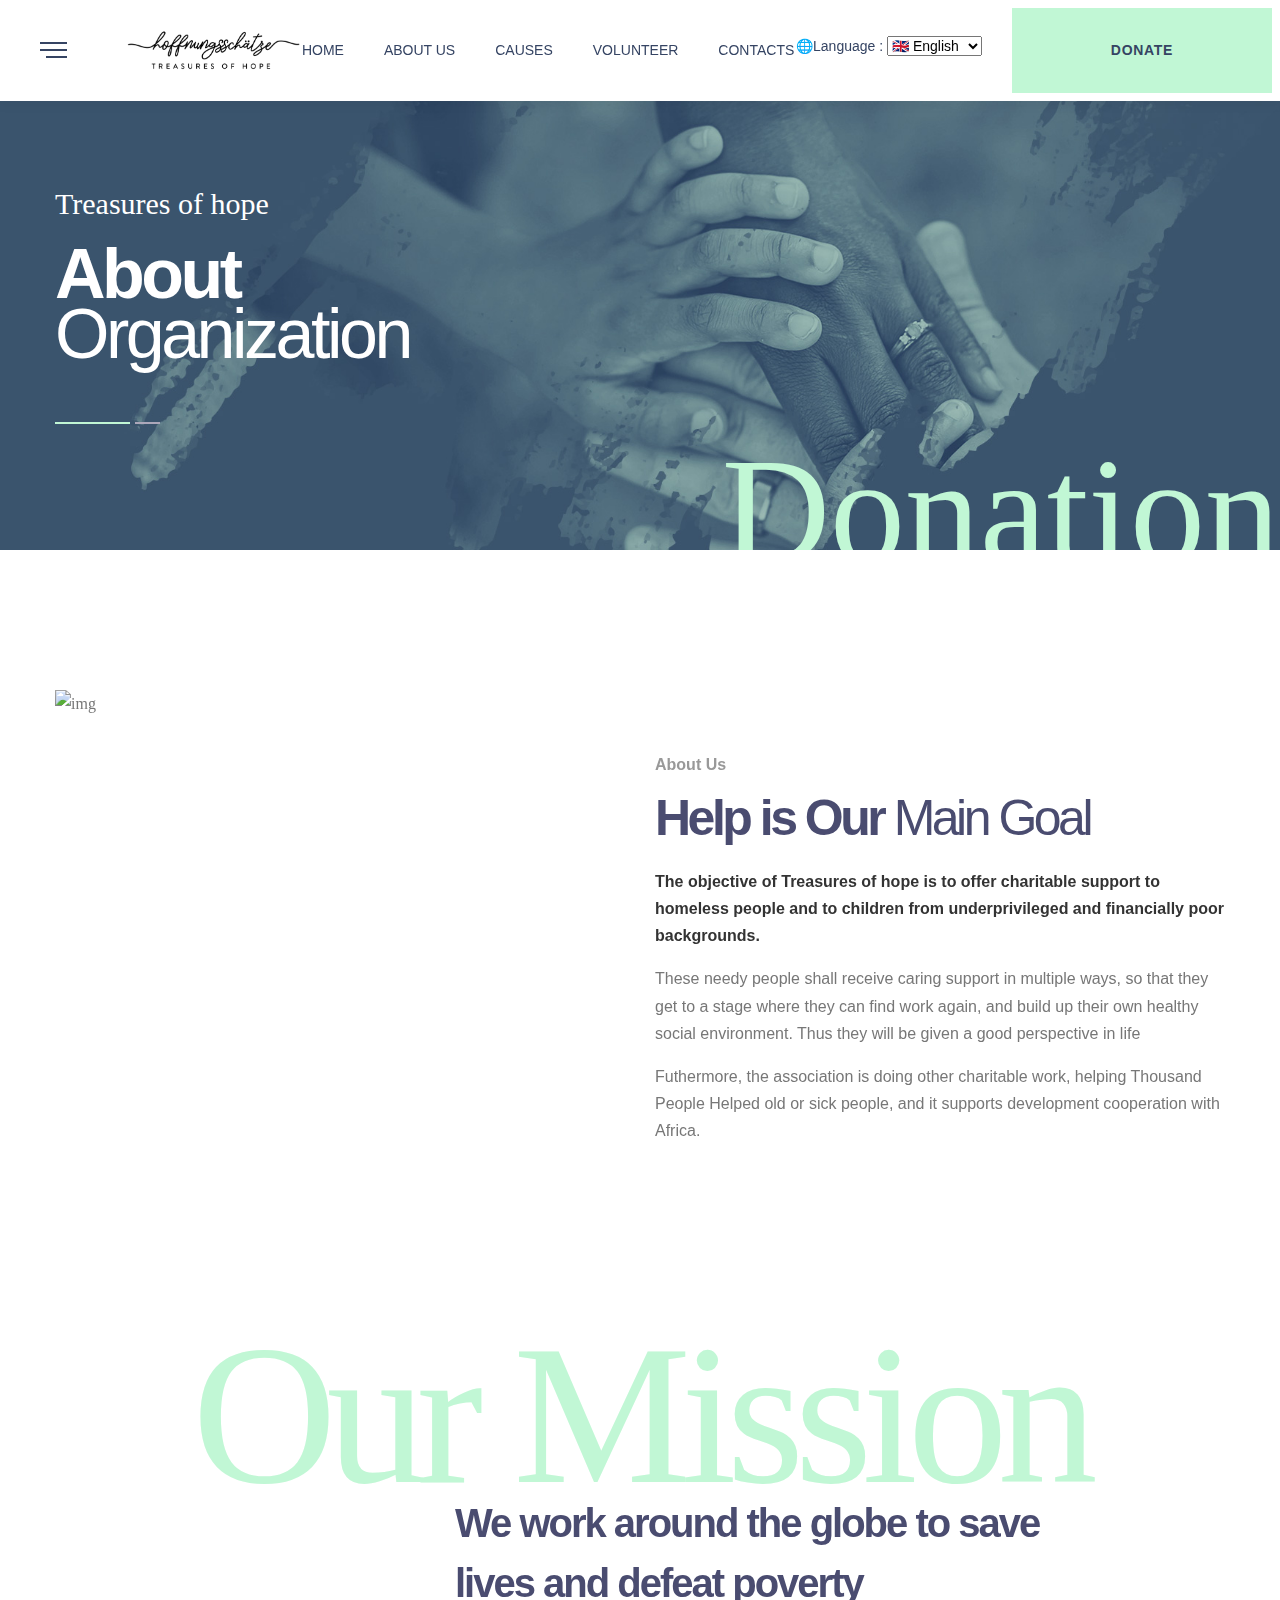
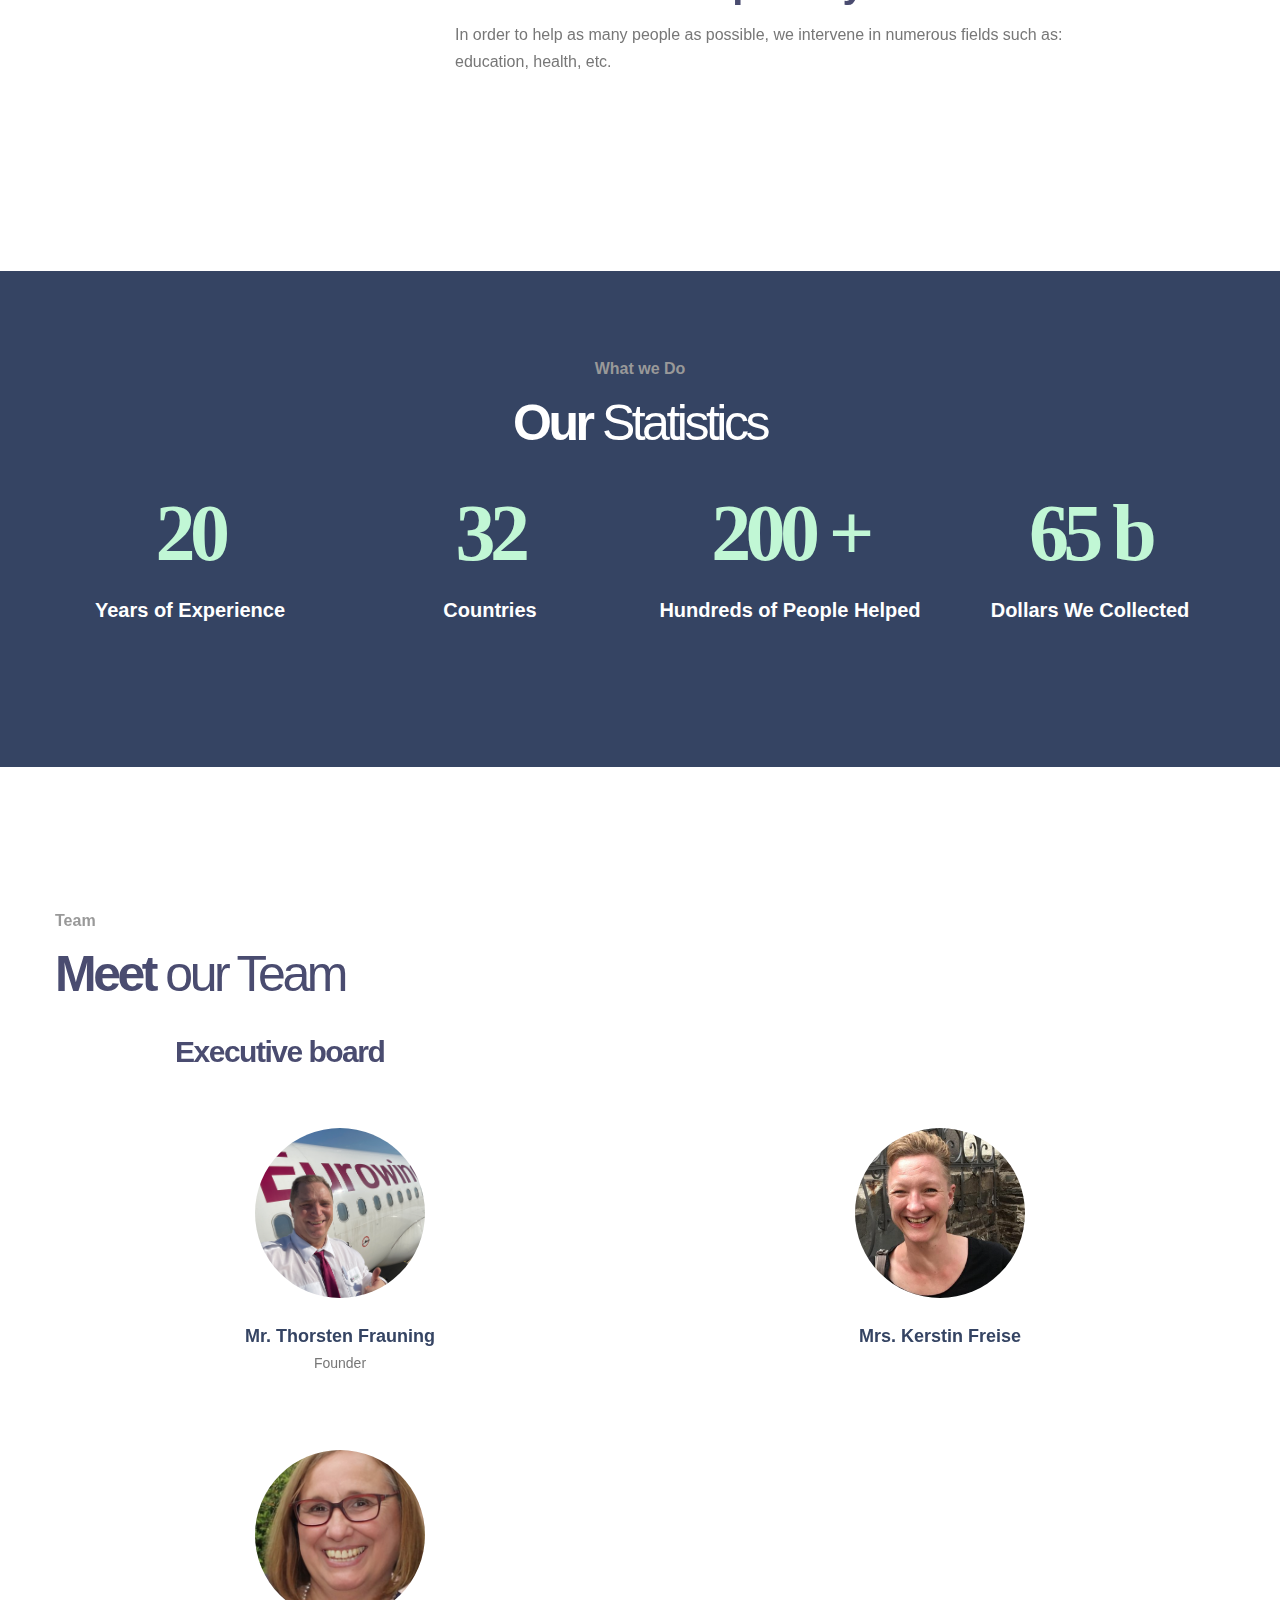
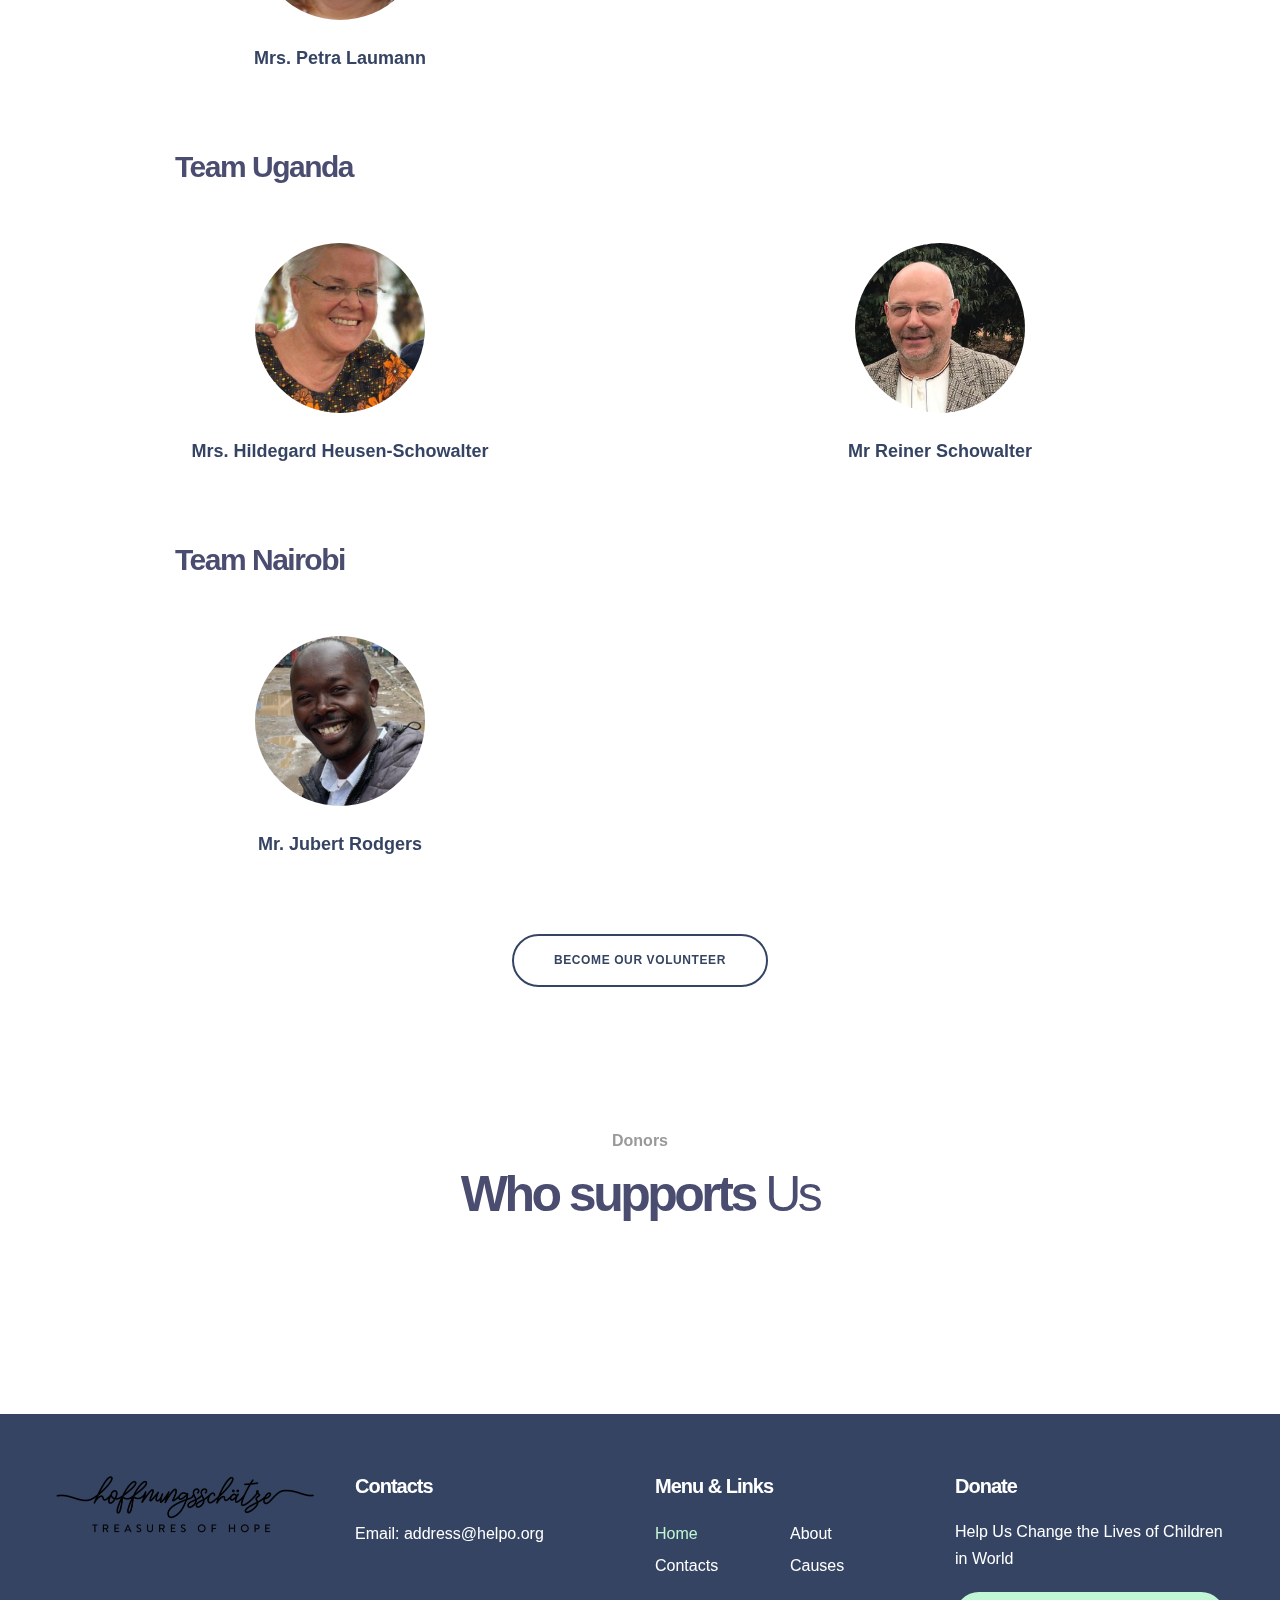
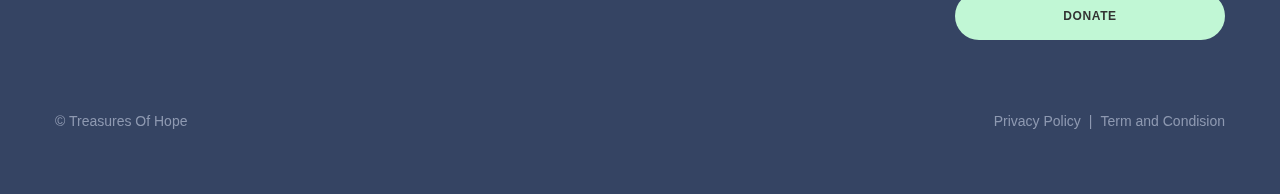
==== commit 72be9a2c: "selected label updated" ====
--- a/pages/about.html
+++ b/pages/about.html
@@ -76,7 +76,7 @@
 							<div class="dropdown-trigger d-none d-sm-block">
 								<div class="dropdown-trigger__item"></div>
 							</div>
-							<div class="header-logo"><a class="header-logo__link" href="index.html"><img class="header-logo__img" src="../img/TOH-Logo.png" alt="logo"/></a></div>
+							<div class="header-logo"><a class="header-logo__link" href="../index.html"><img class="header-logo__img" src="../img/TOH-Logo.png" alt="logo"/></a></div>
 						</div>
 						<div class="col-auto">
 							<!-- main menu start-->
@@ -96,7 +96,7 @@
 							<!-- lang select start-->
 							<ul class="lang-select lang-select--inner">
 								<div class="language-selector"  id="about_select">
-									<label for="languages">🌐Langue : </label>
+									<label for="languages">🌐Language : </label>
 									<select id="select">
 									  <option value="en">🇬🇧 English</option>
 									  <option value="de">🇩🇪 Deutsch</option>
@@ -470,7 +470,7 @@
 		<!-- scripts-->
 		<script src="../js/common.min.js"></script>
 
-		<script src="/js/translate.js"></script>
+		<script src="/js/translate_about.js"></script>
 		<div style="display: none"><?xml version="1.0" encoding="utf-8"?><svg xmlns="http://www.w3.org/2000/svg" xmlns:xlink="http://www.w3.org/1999/xlink"><symbol viewBox="0 0 12.8 16" id="bag" xmlns="http://www.w3.org/2000/svg"><path d="M12.797 13.831l-.916-10.317a.441.441 0 00-.438-.402H9.559C9.533 1.391 8.127 0 6.4 0S3.267 1.391 3.241 3.112H1.357a.437.437 0 00-.438.402L.003 13.831 0 13.87C0 15.045 1.076 16 2.4 16h8c1.324 0 2.4-.955 2.4-2.13 0-.013 0-.026-.003-.039zM6.4.883a2.28 2.28 0 012.276 2.228H4.124A2.28 2.28 0 016.4.883zm4 14.234h-8c-.831 0-1.504-.55-1.517-1.227l.876-9.891h1.478V5.34a.44.44 0 00.441.442.44.44 0 00.442-.442V3.998h4.556V5.34a.44.44 0 00.441.442.44.44 0 00.442-.442V3.998h1.478l.88 9.891c-.013.678-.69 1.228-1.517 1.228z" fill-rule="evenodd" clip-rule="evenodd"/></symbol><symbol viewBox="0 0 512 512" id="blood" xmlns="http://www.w3.org/2000/svg"><path d="M157.764 434.559c-57.058-28.643-84.583-102.22-48.983-163.75a7.5 7.5 0 00-2.735-10.249c-3.583-2.069-8.173-.85-10.249 2.736-39.956 69.06-9.481 152.18 55.237 184.67a7.501 7.501 0 106.73-13.407z"/><path d="M469.999 392.714a7.5 7.5 0 007.501-7.501V368.89c0-6.556-5.272-11.895-11.806-11.902h-51.751v-51.804c-.008-6.481-5.348-11.753-11.902-11.753H388.67c-3.972-17.819-10.632-34.895-19.853-50.835-.083-.144-128.44-222.006-128.526-222.148-19.198-33.08-41.612-19.623-50.492-4.18-.656 1.136-128.933 222.861-130.939 226.328-66.43 114.817 10.682 257.11 138.572 268.632a7.504 7.504 0 008.144-6.798 7.501 7.501 0 00-6.798-8.144C80.996 485.676 11.359 354.653 71.845 250.107L200.31 28.057c1.009-1.745 7.094-13.281 13.563-13.078 5.398.145 10.844 8.744 13.567 13.211l128.39 221.918c7.889 13.636 13.738 28.173 17.443 43.323H334.39c-6.555 0-11.894 5.272-11.901 11.806v51.751h-51.81c-6.074.01-11.085 4.703-11.687 10.689-.04.399-.061.804-.061 1.213v67.651c0 6.555 5.272 11.894 11.806 11.901h51.752v7.257c-24.419 21.571-55.547 36.26-90.231 40.215a7.504 7.504 0 00-6.604 8.303c.47 4.116 4.202 7.076 8.303 6.603 31.259-3.565 61.771-15.303 88.531-35.736v25.163c.008 6.481 5.348 11.753 11.901 11.753h67.65c6.556 0 11.895-5.272 11.902-11.806v-51.751h51.804c6.481-.008 11.753-5.348 11.753-11.901v-16.324a7.5 7.5 0 00-7.501-7.501 7.5 7.5 0 00-7.501 7.501v13.224h-51.653c-6.564 0-11.902 5.34-11.902 11.902v51.654H337.49v-51.653c0-6.564-5.341-11.902-11.903-11.902h-51.654v-61.452h51.654c6.564 0 11.903-5.34 11.903-11.902v-51.657h61.451v51.654c0 6.564 5.34 11.902 11.902 11.902h51.654v13.224a7.503 7.503 0 007.502 7.502z"/></symbol><symbol viewBox="0 0 512.002 512.002" id="bread" xmlns="http://www.w3.org/2000/svg"><path d="M495.535 92.143h-4.457c.344-1.447.545-2.949.545-4.5V67.738c0-10.752-8.748-19.5-19.5-19.5h-11.408a7.5 7.5 0 000 15h11.408c2.439 0 4.5 2.061 4.5 4.5v19.904c0 2.439-2.061 4.5-4.5 4.5h-57.818c-2.439 0-4.5-2.061-4.5-4.5V67.738c0-2.439 2.061-4.5 4.5-4.5h11.408a7.5 7.5 0 000-15h-11.408c-10.752 0-19.5 8.748-19.5 19.5v19.904c0 1.551.201 3.053.545 4.5H287.629c-9.212 0-16.707 7.495-16.707 16.707v180.013c-25.03-8.489-50.928-12.394-76.045-12.394-83.833 0-154.508 42.636-187.491 101.791-21.401 38.38 6.263 85.506 50.106 85.506h119.884c4.142 0 7.5-3.357 7.5-7.5s-3.358-7.5-7.5-7.5H57.493c-32.46 0-52.795-34.88-37.005-63.201 13.073-23.447 32.309-43.48 55.554-58.968v46.363c0 4.143 3.358 7.5 7.5 7.5s7.5-3.357 7.5-7.5V317.54c12.713-6.936 26.367-12.601 40.668-16.866v72.286a7.5 7.5 0 007.5 7.5 7.5 7.5 0 007.5-7.5v-76.201a221.787 221.787 0 0140.667-5.155v81.356a7.5 7.5 0 007.5 7.5 7.5 7.5 0 007.5-7.5v-81.356a221.809 221.809 0 0140.668 5.155v76.2c0 4.143 3.358 7.5 7.5 7.5s7.5-3.357 7.5-7.5v-72.286c14.3 4.265 27.954 9.93 40.668 16.866v55.419c0 4.143 3.358 7.5 7.5 7.5s7.5-3.357 7.5-7.5v-46.363c24.616 16.4 43.256 36.911 55.554 58.968 15.808 28.352-4.579 63.201-37.005 63.201H212.378c-4.142 0-7.5 3.357-7.5 7.5s3.358 7.5 7.5 7.5h283.049c9.139 0 16.574-7.436 16.574-16.574V108.607c0-9.079-7.386-16.464-16.466-16.464zm-209.612 16.706c0-.941.765-1.706 1.706-1.706h207.906c.808 0 1.464.657 1.464 1.464v46.037L285.923 261.942V108.849zM497 447.19c0 .868-.706 1.574-1.574 1.574H371.037c9.483-8.735 16.233-21.034 18.146-34.47 2.737-19.237-4.076-33.112-14.606-48.661L497 303.402V447.19zm0-160.614l-131.476 66.833c-19.813-24.581-47.229-45.241-79.601-58.859v-15.781L497 171.472v115.104z"/><path d="M403.594 129.388h-30.552a7.5 7.5 0 000 15h30.552a7.5 7.5 0 000-15z"/></symbol><symbol viewBox="0 0 512 512" id="charity" xmlns="http://www.w3.org/2000/svg"><path d="M511.833 310.027c-8.158-38.269-45.677-65.235-86.638-57.957 10.639-123.887-86.883-231.318-212.203-231.318h-.024l-.029.001C94.34 20.783 0 117.275 0 233.744 0 354.22 98.509 446.943 213.073 446.943c22.075 0 44.019-3.522 65.576-10.536 19.43 20.469 43.935 38.917 71.778 53.909a7.521 7.521 0 0010.189-3.057 7.521 7.521 0 00-3.057-10.189c-98.571-53.076-125.017-132.852-108.589-173.626 18.607-46.07 82.568-50.594 107.262-7.141 1.376 2.421 7.796 8.56 15.846 8.383 6.247-.146 12.028-4.11 15.077-9.002 31.133-49.96 99.33-32.402 109.965 17.481a7.518 7.518 0 008.925 5.788 7.522 7.522 0 005.788-8.926zM162.425 42.355c-22.262 20.549-37.029 50.349-46.474 79.023-18.425-5.258-35.275-12.033-49.856-20.172 26.902-29.675 60.302-49.281 96.33-58.851zM56.303 112.931c16.08 9.278 34.798 16.957 55.322 22.828-8.072 29.433-11.922 60.32-12.472 90.463H15.202c1.532-40.865 15.561-80.232 41.101-113.291zm-.207 241.746c-25.017-32.159-39.367-71.359-40.899-113.411h83.956c.546 30.053 4.257 60.998 12.401 90.484-20.583 5.894-39.35 13.606-55.458 22.927zm9.911 11.652c14.598-8.16 31.475-14.95 49.931-20.217 9.481 28.467 24.256 58.54 46.219 78.774-37.417-9.97-70.723-30.414-96.15-58.557zm139.463 64.649c-36.885-6.393-62.719-52.612-74.917-88.641 23.308-5.413 48.683-8.516 74.917-9.016v97.657zm0-112.701c-27.715.512-54.584 3.842-79.301 9.668-7.279-26.463-11.392-55.947-11.97-86.678h91.271v77.01zm0-92.055h-91.271c.548-29.094 4.286-58.741 11.97-86.678 24.718 5.825 51.588 9.156 79.301 9.667v77.011zm0-92.057c-26.236-.499-51.614-3.604-74.923-9.016 12.129-36.335 37.274-82.924 74.923-88.763v97.779zm154.421-32.959c-14.581 8.14-31.43 14.915-49.856 20.172-9.346-28.376-24.45-58.872-46.477-79.024 36.483 9.632 69.992 29.769 96.333 58.852zm-139.376-64.82c37.773 5.858 62.794 52.424 74.923 88.762-23.31 5.414-48.687 8.518-74.923 9.017V36.386zm36.814 373.798c-11.743 12.055-24.164 19.093-36.813 20.979v-97.839c3.111.06 6.226.148 9.334.282 1.616 27.908 11.689 53.506 27.479 76.578zm54.139-158.792c-41.192-4-77.628 26.35-81.513 67.17-3.144-.13-6.294-.227-9.441-.285v-77.011h91.264a386.803 386.803 0 01-.31 10.126zm-90.953-25.17v-77.011c27.714-.511 54.584-3.842 79.301-9.667 7.279 26.463 11.392 55.947 11.97 86.678h-91.271zm189.096 30.461c-23.949 10.169-34.499 30.393-35.484 31.426-1.808 1.894-2.863 2.147-5.317-.131l-.024-.021c-9.286-15.833-24.084-27.996-42.402-33.598.22-4.346.368-8.719.448-13.092h83.946a200.988 200.988 0 01-1.167 15.416zm-82.78-30.461c-.583-31.975-4.869-62.741-12.472-90.463 20.523-5.871 39.241-13.55 55.322-22.828 25.222 32.632 39.548 71.881 41.102 113.291h-83.952zm178.644 113.05c-4.098-.657-7.961 2.129-8.622 6.23-11.221 69.69-81.629 115.269-111.381 131.631a7.523 7.523 0 007.249 13.183c55.891-30.738 108.926-79.956 118.984-142.421a7.522 7.522 0 00-6.23-8.623z"/></symbol><symbol viewBox="0 0 488.878 488.878" id="check" xmlns="http://www.w3.org/2000/svg"><path d="M143.294 340.058l-92.457-92.456L0 298.439l122.009 122.008.14-.141 22.274 22.274L488.878 98.123l-51.823-51.825z"/></symbol><symbol viewBox="0 0 511.998 511.998" id="church" xmlns="http://www.w3.org/2000/svg"><path d="M443.726 325.008l-88.417-69.347v-33.14c0-4.143-3.357-7.5-7.5-7.5s-7.5 3.357-7.5 7.5v21.374l-79.68-62.494a7.504 7.504 0 00-9.259 0l-79.68 62.494v-89.068L255.998 88.7l84.309 66.125v32.692c0 4.143 3.357 7.5 7.5 7.5s7.5-3.357 7.5-7.5V166.59l13.309 10.439a7.502 7.502 0 009.259-11.803L263.499 75.521V43.999h21.381c4.143 0 7.5-3.357 7.5-7.5s-3.357-7.5-7.5-7.5h-21.381V7.5c0-4.143-3.357-7.5-7.5-7.5a7.499 7.499 0 00-7.5 7.5v21.496h-21.381c-4.143 0-7.5 3.357-7.5 7.5s3.357 7.5 7.5 7.5h21.381V75.52l-114.375 89.706a7.5 7.5 0 009.259 11.803l13.308-10.438v89.068l-88.417 69.347a7.5 7.5 0 009.259 11.803l30.124-23.626v183.814H76.078a7.499 7.499 0 00-7.5 7.5c0 4.143 3.357 7.5 7.5 7.5H435.92c4.143 0 7.5-3.357 7.5-7.5s-3.357-7.5-7.5-7.5h-31.576V313.185l30.124 23.626a7.502 7.502 0 0010.531-1.272 7.502 7.502 0 00-1.273-10.531zM248.498 496.999h-43.629V378.22c0-18.035 14.673-32.708 32.708-32.708h10.921v151.487zm140.845-.001h-67.214v-67.13c0-4.143-3.357-7.5-7.5-7.5s-7.5 3.357-7.5 7.5v67.131H263.5V345.511h10.921c18.035 0 32.708 14.673 32.708 32.709v16.646c0 4.143 3.357 7.5 7.5 7.5s7.5-3.357 7.5-7.5V378.22c0-26.308-21.401-47.71-47.709-47.71h-36.842c-26.31 0-47.709 21.405-47.709 47.71v118.778h-67.214V301.419l133.344-104.584 133.344 104.584v195.579z"/><path d="M270.885 121.611h-29.773c-4.143 0-7.5 3.357-7.5 7.5s3.357 7.5 7.5 7.5h29.773c4.143 0 7.5-3.357 7.5-7.5s-3.356-7.5-7.5-7.5zm0 27.814h-29.773a7.499 7.499 0 00-7.5 7.5c0 4.143 3.357 7.5 7.5 7.5h29.773c4.143 0 7.5-3.357 7.5-7.5a7.498 7.498 0 00-7.5-7.5zm0 111.651h-29.773a7.499 7.499 0 00-7.5 7.5c0 4.143 3.357 7.5 7.5 7.5h29.773c4.143 0 7.5-3.357 7.5-7.5a7.498 7.498 0 00-7.5-7.5zm0 27.812h-29.773a7.499 7.499 0 00-7.5 7.5c0 4.143 3.357 7.5 7.5 7.5h29.773c4.143 0 7.5-3.357 7.5-7.5a7.498 7.498 0 00-7.5-7.5z"/></symbol><symbol fill="none" stroke-width="2" stroke-linecap="round" stroke-linejoin="round" class="gfeather gfeather-clock" viewBox="0 0 24 24" id="clock" xmlns="http://www.w3.org/2000/svg"><circle cx="12" cy="12" r="10"/><path d="M12 6v6l4 2"/></symbol><symbol viewBox="0 0 47.971 47.971" id="close" xmlns="http://www.w3.org/2000/svg"><path d="M28.228 23.986L47.092 5.122a2.998 2.998 0 000-4.242 2.998 2.998 0 00-4.242 0L23.986 19.744 5.121.88a2.998 2.998 0 00-4.242 0 2.998 2.998 0 000 4.242l18.865 18.864L.879 42.85a2.998 2.998 0 104.242 4.241l18.865-18.864L42.85 47.091c.586.586 1.354.879 2.121.879s1.535-.293 2.121-.879a2.998 2.998 0 000-4.242L28.228 23.986z"/></symbol><symbol viewBox="0 0 510 510" id="comment" xmlns="http://www.w3.org/2000/svg"><path d="M459 0H51C22.95 0 0 22.95 0 51v459l102-102h357c28.05 0 51-22.95 51-51V51c0-28.05-22.95-51-51-51z"/></symbol><symbol viewBox="0 0 512 512" id="donate-1" xmlns="http://www.w3.org/2000/svg"><path d="M210.292 38.074h-31.52a7.5 7.5 0 000 15h31.52a7.5 7.5 0 000-15zm5.824 403.437h-43.17c-10.025 0-18.181 8.156-18.181 18.182v7.007c0 10.025 8.156 18.181 18.181 18.181h43.17c10.025 0 18.181-8.156 18.181-18.181v-7.007c0-10.026-8.156-18.182-18.181-18.182zm3.18 25.189c0 1.724-1.457 3.18-3.18 3.18h-43.17c-1.724 0-3.18-1.456-3.18-3.18v-7.007c0-1.724 1.457-3.181 3.18-3.181h43.17c1.724 0 3.18 1.457 3.18 3.181v7.007zm42.26-136.646H127.507a7.5 7.5 0 000 15h134.049c4.143 0 7.5-3.358 7.5-7.5s-3.357-7.5-7.5-7.5zm-.001 40.752H127.507a7.5 7.5 0 000 15h134.049a7.5 7.5 0 10-.001-15zm205.517 19.405l-28.916-28.915 16.321-9.043c7.146-3.963 5.88-14.512-1.892-16.514h-.001l-75.343-19.401c-7.617-1.962-14.731 5.161-12.772 12.765l19.393 75.309c2.002 7.797 12.583 9.053 16.545 1.894l9.022-16.282 28.3 28.3c4.261 4.261 11.378 4.286 15.916-.25l13.239-13.239c4.081-4.087 4.167-10.646.188-14.624zm-21.511 14.731l-30.484-30.485c-4.634-4.633-12.365-3.263-15.5 2.396l-4.998 9.022-13.674-53.101 53.102 13.674-9.724 5.387c-5.325 2.951-6.574 10.229-2.213 14.591l31.004 31.004-7.513 7.512zM175.074 202.706h-14.747v-.001c-3.416 0-5.665 1.833-5.665 3.916v53.074c0 2.083 2.249 3.916 5.665 3.916h14.747c11.499 0 20.496-5.332 20.496-19.663v-21.579c0-14.33-8.998-19.663-20.496-19.663zm7.499 41.242c0 5.666-2.833 8.333-7.499 8.333h-7.414v-38.243h7.414c4.666-.001 7.499 2.665 7.499 8.331v21.579zm40.991-41.243c-11.498 0-20.413 5.332-20.413 19.663v22.079c0 14.331 8.916 19.663 20.413 19.663s20.496-5.332 20.496-19.663v-22.079c0-14.33-8.999-19.663-20.496-19.663zm7.498 41.743c0 5.749-2.833 8.333-7.498 8.333-4.666 0-7.415-2.583-7.415-8.333v-22.079c0-5.749 2.749-8.333 7.415-8.333 4.665 0 7.498 2.583 7.498 8.333v22.079zm57.404-41.743c-3.249 0-6.498 1.166-6.498 3.915v28.329l-13.498-25.746c-3.166-6.082-4.915-6.499-9.582-6.499-3.249 0-6.498 1.25-6.498 3.999v52.907c0 5.332 12.998 5.332 12.998 0v-28.327l15.83 28.828c1.583 2.916 4.249 3.499 7.248 3.499 3.249 0 6.499-1.333 6.499-3.999v-52.99c.001-2.749-3.249-3.916-6.499-3.916zm59.57 54.658l-15.58-50.824c-.917-2.917-4.666-4.333-8.499-4.333s-7.582 1.417-8.498 4.333l-15.497 50.824c-.083.333-.167.667-.167.917 0 3.083 4.749 5.332 8.333 5.332 2.082 0 3.749-.667 4.248-2.416l2.833-10.415h17.58l2.833 10.415c.499 1.75 2.166 2.416 4.249 2.416 3.582 0 8.331-2.25 8.331-5.332.001-.25-.082-.583-.166-.917zm-30.161-16.581l6.082-22.329 6.082 22.329h-12.164zm65.986-38.078h-35.993c-2.749 0-3.916 3-3.916 5.749 0 3.166 1.417 5.916 3.916 5.916h11.498v45.242c0 2.666 3.249 3.999 6.499 3.999 3.249 0 6.498-1.333 6.498-3.999V214.37h11.498c2.5 0 3.916-2.75 3.916-5.916 0-2.75-1.167-5.75-3.916-5.75zm44.407 49.574H405.94v-14.164h12.498c2.749 0 3.915-2.666 3.915-4.916 0-2.666-1.416-5.082-3.915-5.082H405.94v-14.081h22.328v.001c2.5 0 3.916-2.666 3.916-5.749 0-2.666-1.166-5.582-3.916-5.582h-29.661c-2.833 0-5.665 1.333-5.665 3.999v52.907c0 2.666 2.832 3.999 5.665 3.999h29.661c2.75 0 3.916-2.916 3.916-5.582 0-3.084-1.416-5.75-3.916-5.75z"/><path d="M459.817 245.747a7.5 7.5 0 00-7.5 7.5v28.752c0 2.439-2.061 4.5-4.5 4.5H142.282c-4.011 0-7.274-3.263-7.274-7.274v-92.43c0-4.008 3.258-7.268 7.264-7.273h305.544c2.439 0 4.5 2.061 4.5 4.5v34.223c0 4.142 3.357 7.5 7.5 7.5s7.5-3.358 7.5-7.5v-34.223c0-10.753-8.749-19.501-19.501-19.501H347.064V31.634C347.064 14.191 332.873 0 315.43 0H212.033a7.5 7.5 0 000 15h103.398c9.172 0 16.633 7.461 16.633 16.633V164.52h-17.387V88.848c0-7.522-6.119-13.645-13.645-13.645H88.029c-7.479 0-13.644 6.103-13.644 13.645v326.846c0 7.522 6.12 13.643 13.644 13.643h213.003c7.523 0 13.645-6.12 13.645-13.643V301.5h17.387v178.865c0 9.172-7.461 16.633-16.633 16.633H73.632c-9.172 0-16.633-7.461-16.633-16.633V31.634c0-9.172 7.461-16.633 16.633-16.633H177.03a7.5 7.5 0 000-15H73.632C56.189 0 41.999 14.191 41.999 31.634v448.732C41.999 497.809 56.19 512 73.633 512h241.799c17.442 0 31.634-14.191 31.634-31.634V301.5h100.751c10.753 0 19.501-8.749 19.501-19.501v-28.752a7.501 7.501 0 00-7.501-7.5zM133.266 90.206h166.41v32.561h-166.41V90.206zm-43.879 0h28.878v32.561H89.387V90.206zm210.289 324.132H89.387v-276.57h210.289v26.753H139.507c-10.753 0-19.501 8.749-19.501 19.501v97.977c0 10.753 8.749 19.501 19.501 19.501h160.169v112.838z"/></symbol><symbol viewBox="0 0 512 512" id="donation" xmlns="http://www.w3.org/2000/svg"><path d="M249.391 480.848l-5.955-81.261c-.644-8.765-8.267-15.274-16.937-14.626l-4.06.298c-1.684-16.72-4.663-33.083-8.881-48.743-5.795-21.513-11.132-28.631-35.39-58.71l-.091-.111c-9.117-10.87-16.034-13.592-63.355-40.001-10.804-6.03-20.514-4.362-27.552-.111l-.951-2.285a28.116 28.116 0 001.465-7.138l4.32-59.924c1.125-15.605-10.594-29.147-26.202-30.272-8.141-.594-15.872 2.306-21.525 7.704-17.838-13.303-50.332-.331-43.294 33.012.068.325 32.147 118.269 32.234 118.588 4.603 21.37 20.138 33.048 26.62 37.084.805.499 17.8 9.877 18.63 10.335 25.706 14.18 27.804 15.34 34.941 24.697 6.853 8.987 6.83 17.261 7.275 23.332l-3.786.278c-8.702.639-15.262 8.236-14.623 16.936l5.357 73.138c.61 8.334 7.635 14.862 15.991 14.862h109.893c9.24 0 16.551-7.865 15.876-17.082zM77.051 167.156l-2.834 39.302c-20.513-49.296-18.527-45.451-20.4-49.113 8.282-9.374 24.156-2.983 23.234 9.811zm-9.44 154.378c-11.585-7.277-16.527-15.939-19.88-28.012L15.607 175.388c-.62-3.095-2.482-16.157 9.303-19.475 6.087-1.42 10.482.561 13.937 5.552 1.548 2.237-2.11-6.058 37.249 88.526-3.5 7.964-3.862 19.859 7.323 28.337 12.099 9.172 40.842 31.136 41.131 31.357a7.455 7.455 0 004.545 1.54 7.494 7.494 0 004.557-13.45c-.289-.222-29.054-22.203-41.178-31.393-7.136-5.408-2.456-13.048 2.76-16.16 3.688-2.196 7.558-2.02 12.183.562 46.012 25.678 52.068 28.089 59.133 36.492 24.266 30.094 27.651 35.01 32.535 53.141 3.974 14.75 6.793 30.168 8.402 45.94l-71.854 5.264c-.452-6.156-.485-18.448-10.306-31.327-10.733-14.071-14.383-14.588-57.716-38.76zm166.583 161.107a.896.896 0 01-.681.297H123.62a1.048 1.048 0 01-1.042-.967l-5.357-73.138a.837.837 0 01.771-.892 4085734.798 4085734.798 0 00109.67-8.032c.201 0 .383.068.539.203.174.149.27.342.287.57l5.953 81.259a.904.904 0 01-.247.7zm233.527-336.977c-18.673-17.826-49.575-3.071-47.727 22.57l4.32 59.923a28.071 28.071 0 001.465 7.139l-.951 2.285c-7.037-4.251-16.753-5.918-27.552.111-47.382 26.436-54.259 29.154-63.356 40a9.062 9.062 0 00-.092.112c-24.257 30.081-29.593 37.197-35.388 58.709-4.219 15.66-7.197 32.023-8.881 48.743l-4.061-.298c-8.749-.623-16.298 5.91-16.935 14.626l-5.955 81.261c-.673 9.215 6.638 17.08 15.877 17.08h40.195c4.14 0 7.495-3.355 7.495-7.495s-3.355-7.495-7.495-7.495h-40.195a.896.896 0 01-.681-.297.892.892 0 01-.247-.7l5.955-81.26a.802.802 0 01.286-.57.857.857 0 01.606-.201l109.603 8.03a.835.835 0 01.77.893l-5.357 73.138c-.04.543-.498.967-1.042.967h-34.722c-4.14 0-7.495 3.355-7.495 7.495s3.355 7.495 7.495 7.495h34.722c8.356 0 15.382-6.528 15.991-14.862l5.357-73.137c.64-8.701-5.921-16.3-14.624-16.938l-3.785-.278.38-5.186a33.967 33.967 0 016.895-18.146c8.604-11.281 9.973-10.686 53.261-34.849.105-.058.208-.119.311-.183 6.481-4.036 22.016-15.714 26.62-37.084l32.133-118.17a7.51 7.51 0 00.101-.419c7.047-33.393-25.491-46.29-43.297-33.009zm-9.543 11.682c-1.619 3.165 1.656-3.891-20.4 49.113l-2.834-39.302c-.91-12.634 14.841-19.313 23.234-9.811zm38.21 18.042c-.092.338-32.155 118.224-32.228 118.565-3.207 15.173-13.7 23.763-19.776 27.58-43.332 24.172-46.983 24.688-57.714 38.758-9.536 12.505-9.786 24.25-10.306 31.327l-71.854-5.264c1.609-15.77 4.429-31.19 8.402-45.94 4.884-18.132 8.265-23.043 32.538-53.141 7.063-8.402 13.12-10.814 59.13-36.491 9.705-5.417 15.255 1.44 16.683 3.606.013.021.029.038.042.058.027.042.049.085.078.126 1.692 2.601 3.701 7.594-1.86 11.809-12.124 9.189-40.889 31.17-41.178 31.392a7.494 7.494 0 004.557 13.45 7.463 7.463 0 004.545-1.54c.289-.221 29.032-22.184 41.131-31.356 11.185-8.478 10.823-20.373 7.323-28.338 45.243-108.727 33.54-81.367 37.715-89.307 8.015-10.579 26.687-4.842 22.772 14.706zm-195.047-64.524h-20.043V90.819c0-13.93-11.332-25.262-25.262-25.262s-25.262 11.332-25.262 25.262v20.044H210.73c-13.93 0-25.263 11.332-25.263 25.262s11.333 25.262 25.263 25.262h20.044v20.045c-.001 13.93 11.331 25.262 25.261 25.262s25.262-11.332 25.262-25.262v-20.045h20.044c13.93 0 25.263-11.332 25.263-25.262s-11.334-25.261-25.263-25.261zm0 35.533h-27.538a7.494 7.494 0 00-7.495 7.495v27.54c0 5.664-4.608 10.272-10.272 10.272-5.664 0-10.272-4.608-10.272-10.272v-27.54a7.494 7.494 0 00-7.495-7.495h-27.54c-5.665 0-10.273-4.608-10.273-10.272s4.608-10.272 10.273-10.272h27.539a7.494 7.494 0 007.495-7.495V90.819c0-5.664 4.608-10.272 10.272-10.272 5.664 0 10.272 4.608 10.272 10.272v27.539a7.494 7.494 0 007.495 7.495h27.539c5.665 0 10.273 4.608 10.273 10.272 0 5.665-4.608 10.272-10.273 10.272z"/><path d="M370.268 145.993a7.494 7.494 0 00-8.541 6.277c-7.892 51.672-53.33 90.637-105.692 90.637-58.958 0-106.923-47.965-106.923-106.923S197.077 29.06 256.035 29.06c52.295 0 97.725 38.91 105.67 90.507a7.496 7.496 0 0014.816-2.281C367.472 58.523 316.651 14.07 256.035 14.07c-67.223 0-121.913 54.691-121.913 121.914s54.691 121.913 121.913 121.913a121.867 121.867 0 0079.789-29.734c21.906-18.977 36.368-45.125 40.721-73.63a7.496 7.496 0 00-6.277-8.54z"/></symbol><symbol viewBox="0 0 483.3 483.3" id="envelope" xmlns="http://www.w3.org/2000/svg"><path d="M424.3 57.75H59.1c-32.6 0-59.1 26.5-59.1 59.1v249.6c0 32.6 26.5 59.1 59.1 59.1h365.1c32.6 0 59.1-26.5 59.1-59.1v-249.5c.1-32.6-26.4-59.2-59-59.2zm32.1 308.7c0 17.7-14.4 32.1-32.1 32.1H59.1c-17.7 0-32.1-14.4-32.1-32.1v-249.5c0-17.7 14.4-32.1 32.1-32.1h365.1c17.7 0 32.1 14.4 32.1 32.1v249.5h.1z"/><path d="M304.8 238.55l118.2-106c5.5-5 6-13.5 1-19.1-5-5.5-13.5-6-19.1-1l-163 146.3-31.8-28.4c-.1-.1-.2-.2-.2-.3-.7-.7-1.4-1.3-2.2-1.9L78.3 112.35c-5.6-5-14.1-4.5-19.1 1.1-5 5.6-4.5 14.1 1.1 19.1l119.6 106.9-119.1 111.5c-5.4 5.1-5.7 13.6-.6 19.1 2.7 2.8 6.3 4.3 9.9 4.3 3.3 0 6.6-1.2 9.2-3.6l120.9-113.1 32.8 29.3c2.6 2.3 5.8 3.4 9 3.4s6.5-1.2 9-3.5l33.7-30.2 120.2 114.2c2.6 2.5 6 3.7 9.3 3.7 3.6 0 7.1-1.4 9.8-4.2 5.1-5.4 4.9-14-.5-19.1l-118.7-112.7z"/></symbol><symbol viewBox="0 0 477 477" id="location-pin" xmlns="http://www.w3.org/2000/svg"><path d="M238.4 0C133 0 47.2 85.8 47.2 191.2c0 12 1.1 24.1 3.4 35.9.1.7.5 2.8 1.3 6.4 2.9 12.9 7.2 25.6 12.8 37.7 20.6 48.5 65.9 123 165.3 202.8 2.5 2 5.5 3 8.5 3s6-1 8.5-3c99.3-79.8 144.7-154.3 165.3-202.8 5.6-12.1 9.9-24.7 12.8-37.7.8-3.6 1.2-5.7 1.3-6.4 2.2-11.8 3.4-23.9 3.4-35.9C429.6 85.8 343.8 0 238.4 0zm161.2 222.4c0 .2-.1.4-.1.6-.1.5-.4 2-.9 4.3v.2c-2.5 11.2-6.2 22.1-11.1 32.6-.1.1-.1.3-.2.4-18.7 44.3-59.7 111.9-148.9 185.6-89.2-73.7-130.2-141.3-148.9-185.6-.1-.1-.1-.3-.2-.4-4.8-10.4-8.5-21.4-11.1-32.6v-.2c-.6-2.3-.8-3.8-.9-4.3 0-.2-.1-.4-.1-.7-2-10.3-3-20.7-3-31.2 0-90.5 73.7-164.2 164.2-164.2s164.2 73.7 164.2 164.2c0 10.6-1 21.1-3 31.3z"/><path d="M238.4 71.9c-66.9 0-121.4 54.5-121.4 121.4s54.5 121.4 121.4 121.4 121.4-54.5 121.4-121.4S305.3 71.9 238.4 71.9zm0 215.8c-52.1 0-94.4-42.4-94.4-94.4s42.4-94.4 94.4-94.4 94.4 42.4 94.4 94.4-42.3 94.4-94.4 94.4z"/></symbol><symbol viewBox="0 0 536 641" id="logo" xmlns="http://www.w3.org/2000/svg"><path d="M389.163 594.104c21.216-42.56 27.76-82.583 14.898-114.417-15.892-39.332-52.942-55.33-86.842-41.633-18.471 7.463-30.192 22.563-33.55 45.533-18.264-14.234-37.292-16.91-55.764-9.447-33.9 13.696-49.439 50.94-33.547 90.273 13.259 32.818 47.463 57.544 94.433 73.385-19.532 4.031-32.076 4.269-55.297-3.017-33.571-10.534-59.216-44.228-80.372-72.98-21.157-28.752-31.686-60.359-41.927-84.37-9.8-23.599-17.619-45.557-23.457-65.874-5.824-19.89-19.94-50.82-42.348-92.789-22.394-41.542-35.477-67.378-39.25-77.507C2.367 231.133.391 223.506.212 218.382c-.164-4.697 1.807-9.468 5.912-14.314 4.12-4.42 7.666-6.895 10.64-7.426 2.972-.531 5.975-.209 9.008.968 3.46 1.162 20.097 24.736 49.912 70.722 0 0 42.623 66.327 44.722 68.979 2.099 2.652 18.702 10.088 12.955-14.56-.254-7.26-15.211-43.932-44.873-110.016 0 0-38.191-79.468-41.144-90.587-2.953-11.12-2.336-16.271-2.336-16.271.675-5.154 2.454-9.278 5.338-12.371 2.899-2.666 6.88-4.943 11.942-6.83 5.505-1.475 9.767-1.837 12.785-1.088a24.903 24.903 0 019.165 5.452c2.666 2.9 5.863 8.773 9.591 17.62 4.17 9.26 16.295 32.137 36.376 68.63 20.08 36.493 32.714 61.703 37.902 75.63 0 0 6.478 18.05 8.422 20.868 1.944 2.818 10.51 9.573 8.145-5.415-.164-4.697-4.632-22.496-13.405-53.399-8.345-30.918-19.225-67.09-32.64-108.519 0 0-13.763-40.882-16.738-52.642-2.975-11.76-4.313-14.78-3.639-25.261.674-10.482 2.25-13.362 11.664-18.792 6.277-3.62 13.803-3.938 22.577-.955 5.359 2.403 9.773 6.514 13.244 12.334 5.206 8.73 5.973 10.627 12.412 23.656 6.453 13.455 15.392 36.87 26.815 70.245 6.82 19.928 14.195 38.504 20.419 55.586 4.2 11.527 7.64 22.524 10.488 32.685 7.155 25.527 10.502 33.657 10.943 34.764.442 1.107 2.56 3.37 4.31 2.99 1.75-.383 4.661-.237 4.68-4.249.012-2.674-2.364-15.63-7.128-38.87-4.751-25.912-11.727-54.312-20.926-85.2-8.773-30.902-18.702-63.001-20.797-74.043-2.095-11.043-2.364-18.729-.805-23.058 1.558-4.33 4.84-8.292 9.842-11.887 5.019-3.168 10.76-4.01 17.222-2.525 6.463 1.484 11.904 4.287 16.322 8.408 4.86 4.533 14.54 23.387 20.05 34.31 5.51 10.923 11.84 26.948 18.989 48.074 7.149 21.126 14.446 46.523 21.894 76.189 5.259 20.052 11.475 42.264 18.649 66.635l18.318 42.201 17.375 43.473c4.98 15.324 9.37 25.617 13.174 30.879 5.705 7.893 12.73 9.602 15.703 9.07 2.974-.53 6.093-2.99 9.36-7.38 3.707-3.977 10.869-19.19 21.485-45.64 10.617-26.45 19.198-43.85 25.745-52.201 6.547-8.352 13.352-15.43 20.415-21.234 7.063-5.805 14.171-10.328 21.324-13.57 7.58-3.258 14.998-5.013 22.255-5.267 7.257-.253 12.638.842 16.142 3.284 3.52 2.87 5.118 5.807 4.796 8.81.104 2.99-2.645 9.926-8.249 20.81-5.604 10.884-13.036 30.595-22.297 59.135-9.246 28.967-14.398 46.675-15.455 53.125-.615 6.861-1.46 13.031-1.273 17.402.188 4.37-13.22 76-27.64 109.298s-17.823 43.646-29.37 64.839c-5.602 10.283-21.768 26.819-41.761 42.22z"/></symbol><symbol viewBox="0 0 512.001 512.001" id="man" xmlns="http://www.w3.org/2000/svg"><path d="M472.809 467.412l-50.096-77.655 50.094-77.589a7.51 7.51 0 00-.432-8.748l-24.819-31.206c-1.339-1.683-3.559-2.836-5.878-2.836h-32.837a7.51 7.51 0 00-7.51 7.51 7.51 7.51 0 007.51 7.51h19.056l-10.442 16.187h-52.269l-.939-1.455-9.504-14.732h19.055c4.148 0 7.51-3.362 7.51-7.51s-3.361-7.51-7.51-7.51H340.96c-2.276 0-4.506 1.116-5.873 2.829l-81.372-31.514v-21.018c14.24-11.075 24.114-27.492 26.594-46.22 17.362-1.227 30.129-15.305 30.129-31.914a31.8 31.8 0 00-7.737-20.806V92.958C302.703 41.701 261.003 0 209.745 0s-92.958 41.701-92.958 92.958v28.507c-5.009 5.679-7.734 12.666-7.734 20.078 0 16.594 12.742 30.682 30.119 31.913 2.496 19.04 12.63 36.085 28.115 47.334v19.908L77.725 275.42a8.255 8.255 0 00-.141.056c-1.616.665-39.59 16.786-39.59 61.134v156.241c0 10.56 8.591 19.151 19.151 19.151h135.17c4.148 0 7.51-3.362 7.51-7.51s-3.361-7.51-7.51-7.51h-79.842V381.479a7.51 7.51 0 00-7.51-7.51 7.51 7.51 0 00-7.51 7.51v32.704a19.136 19.136 0 00-4.131-.461H53.013V336.61c0-33.764 28.493-46.479 30.237-47.224l53.822-20.866 23.647 47.393.001.001c3.589 7.188 12.772 9.528 19.368 4.845l30.437-21.618 30.437 21.617c6.581 4.674 15.772 2.362 19.369-4.846l23.646-47.39 41.315 16.001-15.03 18.898a7.51 7.51 0 00-.432 8.748l50.094 77.589-15.46 23.964h-16.683c-1.42 0-2.799.167-4.131.461v-32.704c0-4.147-3.361-7.51-7.51-7.51s-7.51 3.362-7.51 7.51v115.503h-81.272c-4.148 0-7.51 3.362-7.51 7.51s3.361 7.51 7.51 7.51h136.598c10.745 0 19.151-8.763 19.152-19.15v-41.754l8.211-12.717 35.119 54.393a7.51 7.51 0 009.722 2.616l33.75-17.217c3.962-2.021 5.306-7.028 2.899-10.761zM93.322 428.739a4.135 4.135 0 014.131 4.131v64.109H57.145a4.135 4.135 0 01-4.131-4.131v-64.109h40.308zm202.099-287.197c0 8.155-5.825 15.316-14.48 16.728v-33.454c8.511 1.39 14.48 8.452 14.48 16.726zM138.553 158.27c-8.657-1.411-14.481-8.567-14.481-16.728 0-8.011 6.646-14.533 14.481-16.348v33.076zm.406-48.378c-2.352.27-5.059.902-7.152 1.61V92.958h-.001c0-42.975 34.963-77.939 77.939-77.939 42.976 0 77.939 34.963 77.939 77.939v18.03a33.541 33.541 0 00-6.743-1.304v-.72c0-2.761-.229-4.276-1.897-6.708l-.006-.009c-2.354-3.424-7.211-8.268-21.711-23.854a13.3 13.3 0 00-17.049-2.079c-25.557 16.694-57.356 25.688-87.405 23.53-6.448-.486-12.332 3.783-13.914 10.048zm14.614 54.296v-49.245c31.692 1.848 65.661-7.309 93.724-25.279 10.708 11.5 16.719 17.752 18.626 20.09 0 65.164.013 52.488-.036 55.835-.75 29.884-25.274 53.864-55.231 53.864-34.052-.001-57.083-26.334-57.083-55.265zm19.608 143.055l-22.039-44.169 21.277-8.241 27.23 33.611-26.468 18.799zm9.125-64.127v-14.017c17.228 6.924 38.104 7.549 56.391-.47v14.549l-28.171 34.773-28.22-34.835zm65.567 64.126l-26.5-18.819 27.224-33.604 21.315 8.255-22.039 44.168zm159.892 8.363l-16.445 25.492-16.445-25.492h32.89zm-82.392-7.056l14.95-18.794 42.059 65.194-13.52 20.957-43.489-67.357zm-1.722 124.322a4.136 4.136 0 014.131-4.132h6.996l-11.127 17.248v-13.116zm44.438 59.977c-.001 2.256-1.853 4.131-4.132 4.131h-40.306v-13.238l22.828 11.645c3.464 1.765 7.674.56 9.721-2.616l11.888-18.413v18.491zm-20.826-13.921l-20.305-10.358 115.358-178.814 14.949 18.796-110.002 170.376zm88.114 0l-35.118-54.393 13.512-20.929 41.911 64.964-20.305 10.358z"/></symbol><symbol viewBox="0 0 473.806 473.806" id="phone-call" xmlns="http://www.w3.org/2000/svg"><path d="M374.456 293.506c-9.7-10.1-21.4-15.5-33.8-15.5-12.3 0-24.1 5.3-34.2 15.4l-31.6 31.5c-2.6-1.4-5.2-2.7-7.7-4-3.6-1.8-7-3.5-9.9-5.3-29.6-18.8-56.5-43.3-82.3-75-12.5-15.8-20.9-29.1-27-42.6 8.2-7.5 15.8-15.3 23.2-22.8 2.8-2.8 5.6-5.7 8.4-8.5 21-21 21-48.2 0-69.2l-27.3-27.3c-3.1-3.1-6.3-6.3-9.3-9.5-6-6.2-12.3-12.6-18.8-18.6-9.7-9.6-21.3-14.7-33.5-14.7s-24 5.1-34 14.7l-.2.2-34 34.3c-12.8 12.8-20.1 28.4-21.7 46.5-2.4 29.2 6.2 56.4 12.8 74.2 16.2 43.7 40.4 84.2 76.5 127.6 43.8 52.3 96.5 93.6 156.7 122.7 23 10.9 53.7 23.8 88 26 2.1.1 4.3.2 6.3.2 23.1 0 42.5-8.3 57.7-24.8.1-.2.3-.3.4-.5 5.2-6.3 11.2-12 17.5-18.1 4.3-4.1 8.7-8.4 13-12.9 9.9-10.3 15.1-22.3 15.1-34.6 0-12.4-5.3-24.3-15.4-34.3l-54.9-55.1zm35.8 105.3c-.1 0-.1.1 0 0-3.9 4.2-7.9 8-12.2 12.2-6.5 6.2-13.1 12.7-19.3 20-10.1 10.8-22 15.9-37.6 15.9-1.5 0-3.1 0-4.6-.1-29.7-1.9-57.3-13.5-78-23.4-56.6-27.4-106.3-66.3-147.6-115.6-34.1-41.1-56.9-79.1-72-119.9-9.3-24.9-12.7-44.3-11.2-62.6 1-11.7 5.5-21.4 13.8-29.7l34.1-34.1c4.9-4.6 10.1-7.1 15.2-7.1 6.3 0 11.4 3.8 14.6 7l.3.3c6.1 5.7 11.9 11.6 18 17.9 3.1 3.2 6.3 6.4 9.5 9.7l27.3 27.3c10.6 10.6 10.6 20.4 0 31-2.9 2.9-5.7 5.8-8.6 8.6-8.4 8.6-16.4 16.6-25.1 24.4-.2.2-.4.3-.5.5-8.6 8.6-7 17-5.2 22.7l.3.9c7.1 17.2 17.1 33.4 32.3 52.7l.1.1c27.6 34 56.7 60.5 88.8 80.8 4.1 2.6 8.3 4.7 12.3 6.7 3.6 1.8 7 3.5 9.9 5.3.4.2.8.5 1.2.7 3.4 1.7 6.6 2.5 9.9 2.5 8.3 0 13.5-5.2 15.2-6.9l34.2-34.2c3.4-3.4 8.8-7.5 15.1-7.5 6.2 0 11.3 3.9 14.4 7.3l.2.2 55.1 55.1c10.3 10.2 10.3 20.7.1 31.3zm-154.2-286.1c26.2 4.4 50 16.8 69 35.8s31.3 42.8 35.8 69c1.1 6.6 6.8 11.2 13.3 11.2.8 0 1.5-.1 2.3-.2 7.4-1.2 12.3-8.2 11.1-15.6-5.4-31.7-20.4-60.6-43.3-83.5s-51.8-37.9-83.5-43.3c-7.4-1.2-14.3 3.7-15.6 11s3.5 14.4 10.9 15.6zm217.2 96.3c-8.9-52.2-33.5-99.7-71.3-137.5s-85.3-62.4-137.5-71.3c-7.3-1.3-14.2 3.7-15.5 11-1.2 7.4 3.7 14.3 11.1 15.6 46.6 7.9 89.1 30 122.9 63.7 33.8 33.8 55.8 76.3 63.7 122.9 1.1 6.6 6.8 11.2 13.3 11.2.8 0 1.5-.1 2.3-.2 7.3-1.1 12.3-8.1 11-15.4z"/></symbol><symbol fill="none" stroke-width="2" stroke-linecap="round" stroke-linejoin="round" class="qfeather qfeather-map-pin" viewBox="0 0 24 24" id="placeholder" xmlns="http://www.w3.org/2000/svg"><path d="M21 10c0 7-9 13-9 13s-9-6-9-13a9 9 0 0118 0z"/><circle cx="12" cy="10" r="3"/></symbol><symbol viewBox="0 0 16 16" id="previous" xmlns="http://www.w3.org/2000/svg"><path d="M0 7.9L6 3v3h2c8 0 8 8 8 8s-1-4-7.8-4H6v2.9l-6-5z"/></symbol><symbol viewBox="0 0 31.357 31.357" id="question" xmlns="http://www.w3.org/2000/svg"><path d="M15.255 0c5.424 0 10.764 2.498 10.764 8.473 0 5.51-6.314 7.629-7.67 9.62-1.018 1.481-.678 3.562-3.475 3.562-1.822 0-2.712-1.482-2.712-2.838 0-5.046 7.414-6.188 7.414-10.343 0-2.287-1.522-3.643-4.066-3.643-5.424 0-3.306 5.592-7.414 5.592-1.483 0-2.756-.89-2.756-2.584C5.339 3.683 10.084 0 15.255 0zm-.211 24.406a3.492 3.492 0 013.475 3.476 3.49 3.49 0 01-3.475 3.476 3.49 3.49 0 01-3.476-3.476 3.491 3.491 0 013.476-3.476z"/></symbol><symbol viewBox="0 0 348.333 348.334" id="remove" xmlns="http://www.w3.org/2000/svg"><path d="M336.559 68.611L231.016 174.165l105.543 105.549c15.699 15.705 15.699 41.145 0 56.85-7.844 7.844-18.128 11.769-28.407 11.769-10.296 0-20.581-3.919-28.419-11.769L174.167 231.003 68.609 336.563c-7.843 7.844-18.128 11.769-28.416 11.769-10.285 0-20.563-3.919-28.413-11.769-15.699-15.698-15.699-41.139 0-56.85l105.54-105.549L11.774 68.611c-15.699-15.699-15.699-41.145 0-56.844 15.696-15.687 41.127-15.687 56.829 0l105.563 105.554L279.721 11.767c15.705-15.687 41.139-15.687 56.832 0 15.705 15.699 15.705 41.145.006 56.844z"/></symbol><symbol viewBox="0 0 481.6 481.6" id="share" xmlns="http://www.w3.org/2000/svg"><path d="M381.6 309.4c-27.7 0-52.4 13.2-68.2 33.6l-132.3-73.9c3.1-8.9 4.8-18.5 4.8-28.4 0-10-1.7-19.5-4.9-28.5l132.2-73.8c15.7 20.5 40.5 33.8 68.3 33.8 47.4 0 86.1-38.6 86.1-86.1S429 0 381.5 0s-86.1 38.6-86.1 86.1c0 10 1.7 19.6 4.9 28.5l-132.1 73.8c-15.7-20.6-40.5-33.8-68.3-33.8-47.4 0-86.1 38.6-86.1 86.1s38.7 86.1 86.2 86.1c27.8 0 52.6-13.3 68.4-33.9l132.2 73.9c-3.2 9-5 18.7-5 28.7 0 47.4 38.6 86.1 86.1 86.1s86.1-38.6 86.1-86.1-38.7-86.1-86.2-86.1zm0-282.3c32.6 0 59.1 26.5 59.1 59.1s-26.5 59.1-59.1 59.1-59.1-26.5-59.1-59.1 26.6-59.1 59.1-59.1zM100 299.8c-32.6 0-59.1-26.5-59.1-59.1s26.5-59.1 59.1-59.1 59.1 26.5 59.1 59.1-26.6 59.1-59.1 59.1zm281.6 154.7c-32.6 0-59.1-26.5-59.1-59.1s26.5-59.1 59.1-59.1 59.1 26.5 59.1 59.1-26.5 59.1-59.1 59.1z"/></symbol><symbol viewBox="0 0 512 512" id="shirt" xmlns="http://www.w3.org/2000/svg"><path d="M256.022 164.026c-22.168-31.041-72.379-15.809-72.34 23.296.041 40.218 35.007 71.043 67.718 86.483a10.937 10.937 0 009.387-.012c32.679-15.507 67.582-46.404 67.541-86.62-.042-38.611-49.381-54.68-72.306-23.147zm.055 95.387c-28.048-13.708-57.362-39.556-57.395-72.105-.027-25.68 34.091-34.27 46.571-12.311 4.021 7.085 15.957 8.831 21.568-.169 14.365-23.089 46.48-11.644 46.506 12.364.035 32.545-29.227 58.454-57.25 72.221z"/><path d="M508.068 147.558l-79.259-84.265-.077-.082c-8.358-8.622-20.071-12.224-106.129-50.94a7.854 7.854 0 00-3.077-.66H191.921c-1.06 0-2.199.265-3.077.66-99.385 44.712-93.451 42.028-94.467 42.59-10.464 5.778-7.78 4.223-90.976 92.677a6.97 6.97 0 00-.375.431c-4.851 6.014-3.502 13.611 1.436 19.599l.017-.014c1.85 2.277 11.566 14.063 66.106 80.208 4.853 5.885 12.135 7.023 20.196.33.119-.099.235-.202.349-.309l19.703-18.54v253.7c0 9.62 7.826 17.446 17.445 17.446h110.228c4.143 0 7.5-3.358 7.5-7.5s-3.357-7.5-7.5-7.5H128.277a2.448 2.448 0 01-2.445-2.446V172.846c0-12.024.323-10.745-28.566-102.094 3.849-2.984-1.16-.312 90.152-41.391 13.606 35.662 50.953 58.519 70.794 57.318 12.048-.717 50.608-17.551 65.816-57.323 62.142 27.887 82.507 36.175 90.643 41.63-28.695 90.74-29.327 89.701-29.327 101.86v310.618a1.928 1.928 0 01-1.927 1.926H273.505c-4.143 0-7.5 3.358-7.5 7.5s3.357 7.5 7.5 7.5h109.912c9.333 0 16.927-7.593 16.927-16.926V228.458c.264.248 20.609 19.404 20.887 19.635 6.17 5.121 15.103 5.158 21.86-3.031l-.021-.018c5.45-6.55 57.439-69.604 64.943-78.762 5.301-5.343 5.313-13.369.055-18.724zm-396.4 25.288v35.774c-2.583 1.156-4.574 3.016-5.528 3.914l-25.081 23.6a7.868 7.868 0 01-.568-.621l-64.784-78.567 69.664-74.063c26.345 83.307 26.297 80.856 26.297 89.963zm148.61-101.639c-11.329 3.394-44.786-13.577-57.807-44.596H308.98c-8.972 21.333-27.004 36.986-48.702 44.596zM430.672 236.4c-26.623-25.052-26.965-25.779-30.328-27.378v-36.176c0-9.072-.098-6.497 26.297-89.963l69.664 74.063c-68.299 82.837-65.014 78.928-65.633 79.454z"/><path d="M270.867 177.348c-7.454 11.998-23.925 10.275-29.756.002-10.152-17.86-37.686-10.752-37.662 9.953.036 35.108 37.478 58.493 48.952 64.823a7.501 7.501 0 007.295-.027c18.266-10.256 48.902-32.325 48.868-64.905-.024-19.646-26.047-28.571-37.697-9.846zm-14.87 59.546c-18.767-11.247-37.528-29.533-37.549-49.606-.006-5.354 7.079-7 9.62-2.528 11.435 20.141 42.09 22.156 55.537.509 3.747-6.024 9.954-2.575 9.959 1.942.023 23.573-23.936 41.434-37.567 49.683z"/><path d="M340.134 198.888a7.5 7.5 0 00-8.993 5.625c-7.854 34.083-40.436 60.361-68.309 73.586a15.686 15.686 0 01-13.459.02c-34.033-16.063-70.415-48.35-70.457-90.792-.038-38.012 43.788-57.847 72.44-35.086a7.5 7.5 0 009.366-.029c11.418-9.187 26.128-12.019 40.352-7.772 14.387 4.295 25.269 14.89 29.856 29.067a7.5 7.5 0 1014.272-4.618c-12.074-37.31-56.638-53.03-89.199-31.764-39.047-25.376-92.133 2.481-92.087 50.217.05 49.444 40.869 86.319 79.058 104.344a30.638 30.638 0 0026.287-.035c40.209-19.081 68.806-50.396 76.496-83.77a7.5 7.5 0 00-5.623-8.993z"/></symbol><symbol viewBox="0 0 489.418 489.418" id="warning" xmlns="http://www.w3.org/2000/svg"><path d="M244.709 389.496c18.736 0 34.332-14.355 35.91-33.026l24.359-290.927a60.493 60.493 0 00-15.756-46.011C277.783 7.09 261.629 0 244.709 0s-33.074 7.09-44.514 19.532a60.485 60.485 0 00-15.755 46.011l24.359 290.927c1.578 18.671 17.174 33.026 35.91 33.026zm0 21.412c-21.684 0-39.256 17.571-39.256 39.256 0 21.683 17.572 39.254 39.256 39.254s39.256-17.571 39.256-39.254c0-21.685-17.572-39.256-39.256-39.256z"/></symbol></svg></div>
 	</body>
 </html>